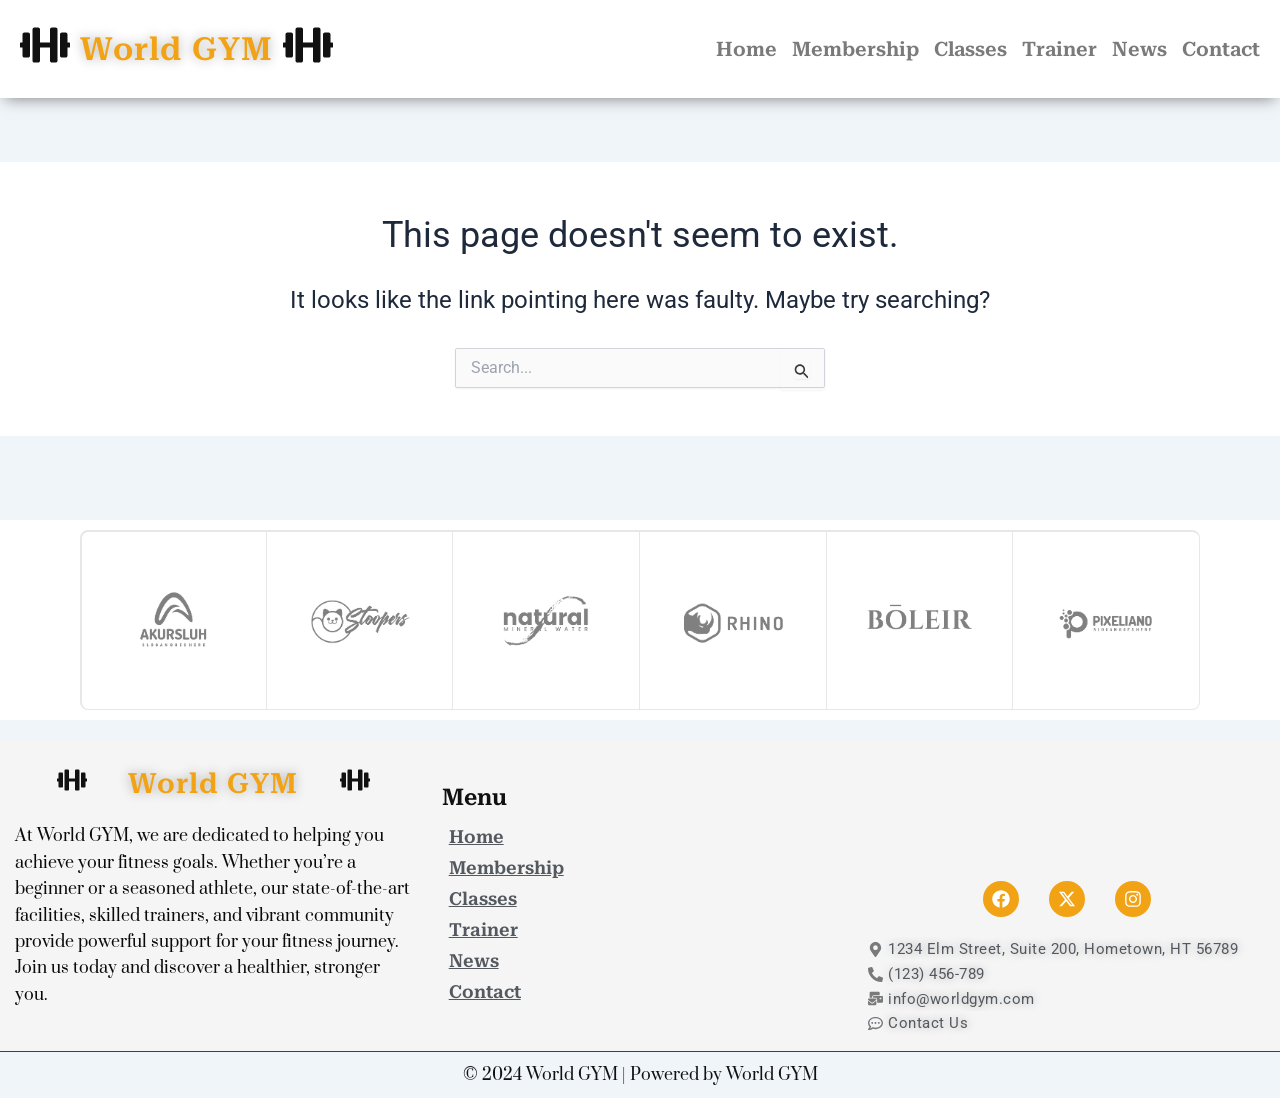
==== 404/index.html @ 43125c10 "Initial commit" ====
<!DOCTYPE html>
<html lang="ja">
<head>
	<meta charset="UTF-8">
	<meta name="viewport" content="width=device-width, initial-scale=1">
	<link rel="profile" href="http://gmpg.org/xfn/11">
	<link rel="pingback" href="/xmlrpc.php">
	
<title>Not found | World GYM</title>
<meta name="robots" content="max-image-preview:large">
<link rel="alternate" type="application/rss+xml" title="World GYM &raquo; フィード" href="/feed/">
<link rel="alternate" type="application/rss+xml" title="World GYM &raquo; コメントフィード" href="/comments/feed/">
<meta name="description">
<script>
window._wpemojiSettings = {"baseUrl":"https:\/\/s.w.org\/images\/core\/emoji\/15.0.3\/72x72\/","ext":".png","svgUrl":"https:\/\/s.w.org\/images\/core\/emoji\/15.0.3\/svg\/","svgExt":".svg","source":{"concatemoji":"\/wp-includes\/js\/wp-emoji-release.min.js?ver=6.6.2"}};
/*! This file is auto-generated */
!function(i,n){var o,s,e;function c(e){try{var t={supportTests:e,timestamp:(new Date).valueOf()};sessionStorage.setItem(o,JSON.stringify(t))}catch(e){}}function p(e,t,n){e.clearRect(0,0,e.canvas.width,e.canvas.height),e.fillText(t,0,0);var t=new Uint32Array(e.getImageData(0,0,e.canvas.width,e.canvas.height).data),r=(e.clearRect(0,0,e.canvas.width,e.canvas.height),e.fillText(n,0,0),new Uint32Array(e.getImageData(0,0,e.canvas.width,e.canvas.height).data));return t.every(function(e,t){return e===r[t]})}function u(e,t,n){switch(t){case"flag":return n(e,"🏳️‍⚧️","🏳️​⚧️")?!1:!n(e,"🇺🇳","🇺​🇳")&&!n(e,"🏴󠁧󠁢󠁥󠁮󠁧󠁿","🏴​󠁧​󠁢​󠁥​󠁮​󠁧​󠁿");case"emoji":return!n(e,"🐦‍⬛","🐦​⬛")}return!1}function f(e,t,n){var r="undefined"!=typeof WorkerGlobalScope&&self instanceof WorkerGlobalScope?new OffscreenCanvas(300,150):i.createElement("canvas"),a=r.getContext("2d",{willReadFrequently:!0}),o=(a.textBaseline="top",a.font="600 32px Arial",{});return e.forEach(function(e){o[e]=t(a,e,n)}),o}function t(e){var t=i.createElement("script");t.src=e,t.defer=!0,i.head.appendChild(t)}"undefined"!=typeof Promise&&(o="wpEmojiSettingsSupports",s=["flag","emoji"],n.supports={everything:!0,everythingExceptFlag:!0},e=new Promise(function(e){i.addEventListener("DOMContentLoaded",e,{once:!0})}),new Promise(function(t){var n=function(){try{var e=JSON.parse(sessionStorage.getItem(o));if("object"==typeof e&&"number"==typeof e.timestamp&&(new Date).valueOf()<e.timestamp+604800&&"object"==typeof e.supportTests)return e.supportTests}catch(e){}return null}();if(!n){if("undefined"!=typeof Worker&&"undefined"!=typeof OffscreenCanvas&&"undefined"!=typeof URL&&URL.createObjectURL&&"undefined"!=typeof Blob)try{var e="postMessage("+f.toString()+"("+[JSON.stringify(s),u.toString(),p.toString()].join(",")+"));",r=new Blob([e],{type:"text/javascript"}),a=new Worker(URL.createObjectURL(r),{name:"wpTestEmojiSupports"});return void(a.onmessage=function(e){c(n=e.data),a.terminate(),t(n)})}catch(e){}c(n=f(s,u,p))}t(n)}).then(function(e){for(var t in e)n.supports[t]=e[t],n.supports.everything=n.supports.everything&&n.supports[t],"flag"!==t&&(n.supports.everythingExceptFlag=n.supports.everythingExceptFlag&&n.supports[t]);n.supports.everythingExceptFlag=n.supports.everythingExceptFlag&&!n.supports.flag,n.DOMReady=!1,n.readyCallback=function(){n.DOMReady=!0}}).then(function(){return e}).then(function(){var e;n.supports.everything||(n.readyCallback(),(e=n.source||{}).concatemoji?t(e.concatemoji):e.wpemoji&&e.twemoji&&(t(e.twemoji),t(e.wpemoji)))}))}((window,document),window._wpemojiSettings);
</script>
<link rel="stylesheet" id="astra-theme-css-css" href="/wp-content/themes/Astra/assets/css/minified/main.min.css?ver=4.8.3" media="all">
<style id="astra-theme-css-inline-css">:root{--ast-post-nav-space:0;--ast-container-default-xlg-padding:2.5em;--ast-container-default-lg-padding:2.5em;--ast-container-default-slg-padding:2em;--ast-container-default-md-padding:2.5em;--ast-container-default-sm-padding:2.5em;--ast-container-default-xs-padding:2.4em;--ast-container-default-xxs-padding:1.8em;--ast-code-block-background:#ECEFF3;--ast-comment-inputs-background:#F9FAFB;--ast-normal-container-width:1200px;--ast-narrow-container-width:750px;--ast-blog-title-font-weight:600;--ast-blog-meta-weight:600;}html{font-size:100%;}a{color:var(--ast-global-color-0);}a:hover,a:focus{color:var(--ast-global-color-1);}body,button,input,select,textarea,.ast-button,.ast-custom-button{font-family:-apple-system,BlinkMacSystemFont,Segoe UI,Roboto,Oxygen-Sans,Ubuntu,Cantarell,Helvetica Neue,sans-serif;font-weight:400;font-size:16px;font-size:1rem;line-height:var(--ast-body-line-height,1.65);}blockquote{color:var(--ast-global-color-3);}h1,.entry-content h1,h2,.entry-content h2,h3,.entry-content h3,h4,.entry-content h4,h5,.entry-content h5,h6,.entry-content h6,.site-title,.site-title a{font-weight:600;}.site-title{font-size:26px;font-size:1.625rem;display:block;}.site-header .site-description{font-size:15px;font-size:0.9375rem;display:none;}.entry-title{font-size:20px;font-size:1.25rem;}.ast-blog-single-element.ast-taxonomy-container a{font-size:14px;font-size:0.875rem;}.ast-blog-meta-container{font-size:13px;font-size:0.8125rem;}.archive .ast-article-post .ast-article-inner,.blog .ast-article-post .ast-article-inner,.archive .ast-article-post .ast-article-inner:hover,.blog .ast-article-post .ast-article-inner:hover{border-top-left-radius:6px;border-top-right-radius:6px;border-bottom-right-radius:6px;border-bottom-left-radius:6px;overflow:hidden;}h1,.entry-content h1{font-size:36px;font-size:2.25rem;font-weight:600;line-height:1.4em;}h2,.entry-content h2{font-size:30px;font-size:1.875rem;font-weight:600;line-height:1.3em;}h3,.entry-content h3{font-size:24px;font-size:1.5rem;font-weight:600;line-height:1.3em;}h4,.entry-content h4{font-size:20px;font-size:1.25rem;line-height:1.2em;font-weight:600;}h5,.entry-content h5{font-size:18px;font-size:1.125rem;line-height:1.2em;font-weight:600;}h6,.entry-content h6{font-size:16px;font-size:1rem;line-height:1.25em;font-weight:600;}::selection{background-color:var(--ast-global-color-0);color:#ffffff;}body,h1,.entry-title a,.entry-content h1,h2,.entry-content h2,h3,.entry-content h3,h4,.entry-content h4,h5,.entry-content h5,h6,.entry-content h6{color:var(--ast-global-color-3);}.tagcloud a:hover,.tagcloud a:focus,.tagcloud a.current-item{color:#ffffff;border-color:var(--ast-global-color-0);background-color:var(--ast-global-color-0);}input:focus,input[type="text"]:focus,input[type="email"]:focus,input[type="url"]:focus,input[type="password"]:focus,input[type="reset"]:focus,input[type="search"]:focus,textarea:focus{border-color:var(--ast-global-color-0);}input[type="radio"]:checked,input[type=reset],input[type="checkbox"]:checked,input[type="checkbox"]:hover:checked,input[type="checkbox"]:focus:checked,input[type=range]::-webkit-slider-thumb{border-color:var(--ast-global-color-0);background-color:var(--ast-global-color-0);box-shadow:none;}.site-footer a:hover + .post-count,.site-footer a:focus + .post-count{background:var(--ast-global-color-0);border-color:var(--ast-global-color-0);}.single .nav-links .nav-previous,.single .nav-links .nav-next{color:var(--ast-global-color-0);}.entry-meta,.entry-meta *{line-height:1.45;color:var(--ast-global-color-0);font-weight:600;}.entry-meta a:not(.ast-button):hover,.entry-meta a:not(.ast-button):hover *,.entry-meta a:not(.ast-button):focus,.entry-meta a:not(.ast-button):focus *,.page-links > .page-link,.page-links .page-link:hover,.post-navigation a:hover{color:var(--ast-global-color-1);}#cat option,.secondary .calendar_wrap thead a,.secondary .calendar_wrap thead a:visited{color:var(--ast-global-color-0);}.secondary .calendar_wrap #today,.ast-progress-val span{background:var(--ast-global-color-0);}.secondary a:hover + .post-count,.secondary a:focus + .post-count{background:var(--ast-global-color-0);border-color:var(--ast-global-color-0);}.calendar_wrap #today > a{color:#ffffff;}.page-links .page-link,.single .post-navigation a{color:var(--ast-global-color-3);}.ast-search-menu-icon .search-form button.search-submit{padding:0 4px;}.ast-search-menu-icon form.search-form{padding-right:0;}.ast-search-menu-icon.slide-search input.search-field{width:0;}.ast-header-search .ast-search-menu-icon.ast-dropdown-active .search-form,.ast-header-search .ast-search-menu-icon.ast-dropdown-active .search-field:focus{transition:all 0.2s;}.search-form input.search-field:focus{outline:none;}.ast-search-menu-icon .search-form button.search-submit:focus,.ast-theme-transparent-header .ast-header-search .ast-dropdown-active .ast-icon,.ast-theme-transparent-header .ast-inline-search .search-field:focus .ast-icon{color:var(--ast-global-color-1);}.ast-header-search .slide-search .search-form{border:2px solid var(--ast-global-color-0);}.ast-header-search .slide-search .search-field{background-color:#fff;}.ast-archive-title{color:var(--ast-global-color-2);}.widget-title{font-size:22px;font-size:1.375rem;color:var(--ast-global-color-2);}.ast-single-post .entry-content a,.ast-comment-content a:not(.ast-comment-edit-reply-wrap a){text-decoration:underline;}.ast-single-post .elementor-button-wrapper .elementor-button,.ast-single-post .entry-content .uagb-tab a,.ast-single-post .entry-content .uagb-ifb-cta a,.ast-single-post .entry-content .uabb-module-content a,.ast-single-post .entry-content .uagb-post-grid a,.ast-single-post .entry-content .uagb-timeline a,.ast-single-post .entry-content .uagb-toc__wrap a,.ast-single-post .entry-content .uagb-taxomony-box a,.ast-single-post .entry-content .woocommerce a,.entry-content .wp-block-latest-posts > li > a,.ast-single-post .entry-content .wp-block-file__button,li.ast-post-filter-single,.ast-single-post .ast-comment-content .comment-reply-link,.ast-single-post .ast-comment-content .comment-edit-link{text-decoration:none;}.ast-search-menu-icon.slide-search a:focus-visible:focus-visible,.astra-search-icon:focus-visible,#close:focus-visible,a:focus-visible,.ast-menu-toggle:focus-visible,.site .skip-link:focus-visible,.wp-block-loginout input:focus-visible,.wp-block-search.wp-block-search__button-inside .wp-block-search__inside-wrapper,.ast-header-navigation-arrow:focus-visible,.woocommerce .wc-proceed-to-checkout > .checkout-button:focus-visible,.woocommerce .woocommerce-MyAccount-navigation ul li a:focus-visible,.ast-orders-table__row .ast-orders-table__cell:focus-visible,.woocommerce .woocommerce-order-details .order-again > .button:focus-visible,.woocommerce .woocommerce-message a.button.wc-forward:focus-visible,.woocommerce #minus_qty:focus-visible,.woocommerce #plus_qty:focus-visible,a#ast-apply-coupon:focus-visible,.woocommerce .woocommerce-info a:focus-visible,.woocommerce .astra-shop-summary-wrap a:focus-visible,.woocommerce a.wc-forward:focus-visible,#ast-apply-coupon:focus-visible,.woocommerce-js .woocommerce-mini-cart-item a.remove:focus-visible,#close:focus-visible,.button.search-submit:focus-visible,#search_submit:focus,.normal-search:focus-visible,.ast-header-account-wrap:focus-visible,.woocommerce .ast-on-card-button.ast-quick-view-trigger:focus{outline-style:dotted;outline-color:inherit;outline-width:thin;}input:focus,input[type="text"]:focus,input[type="email"]:focus,input[type="url"]:focus,input[type="password"]:focus,input[type="reset"]:focus,input[type="search"]:focus,input[type="number"]:focus,textarea:focus,.wp-block-search__input:focus,[data-section="section-header-mobile-trigger"] .ast-button-wrap .ast-mobile-menu-trigger-minimal:focus,.ast-mobile-popup-drawer.active .menu-toggle-close:focus,.woocommerce-ordering select.orderby:focus,#ast-scroll-top:focus,#coupon_code:focus,.woocommerce-page #comment:focus,.woocommerce #reviews #respond input#submit:focus,.woocommerce a.add_to_cart_button:focus,.woocommerce .button.single_add_to_cart_button:focus,.woocommerce .woocommerce-cart-form button:focus,.woocommerce .woocommerce-cart-form__cart-item .quantity .qty:focus,.woocommerce .woocommerce-billing-fields .woocommerce-billing-fields__field-wrapper .woocommerce-input-wrapper > .input-text:focus,.woocommerce #order_comments:focus,.woocommerce #place_order:focus,.woocommerce .woocommerce-address-fields .woocommerce-address-fields__field-wrapper .woocommerce-input-wrapper > .input-text:focus,.woocommerce .woocommerce-MyAccount-content form button:focus,.woocommerce .woocommerce-MyAccount-content .woocommerce-EditAccountForm .woocommerce-form-row .woocommerce-Input.input-text:focus,.woocommerce .ast-woocommerce-container .woocommerce-pagination ul.page-numbers li a:focus,body #content .woocommerce form .form-row .select2-container--default .select2-selection--single:focus,#ast-coupon-code:focus,.woocommerce.woocommerce-js .quantity input[type=number]:focus,.woocommerce-js .woocommerce-mini-cart-item .quantity input[type=number]:focus,.woocommerce p#ast-coupon-trigger:focus{border-style:dotted;border-color:inherit;border-width:thin;}input{outline:none;}.ast-logo-title-inline .site-logo-img{padding-right:1em;}body .ast-oembed-container *{position:absolute;top:0;width:100%;height:100%;left:0;}body .wp-block-embed-pocket-casts .ast-oembed-container *{position:unset;}.ast-single-post-featured-section + article {margin-top: 2em;}.site-content .ast-single-post-featured-section img {width: 100%;overflow: hidden;object-fit: cover;}.ast-separate-container .site-content .ast-single-post-featured-section + article {margin-top: -80px;z-index: 9;position: relative;border-radius: 4px;}@media (min-width: 922px) {.ast-no-sidebar .site-content .ast-article-image-container--wide {margin-left: -120px;margin-right: -120px;max-width: unset;width: unset;}.ast-left-sidebar .site-content .ast-article-image-container--wide,.ast-right-sidebar .site-content .ast-article-image-container--wide {margin-left: -10px;margin-right: -10px;}.site-content .ast-article-image-container--full {margin-left: calc( -50vw + 50%);margin-right: calc( -50vw + 50%);max-width: 100vw;width: 100vw;}.ast-left-sidebar .site-content .ast-article-image-container--full,.ast-right-sidebar .site-content .ast-article-image-container--full {margin-left: -10px;margin-right: -10px;max-width: inherit;width: auto;}}.site > .ast-single-related-posts-container {margin-top: 0;}@media (min-width: 922px) {.ast-desktop .ast-container--narrow {max-width: var(--ast-narrow-container-width);margin: 0 auto;}}input[type="text"],input[type="number"],input[type="email"],input[type="url"],input[type="password"],input[type="search"],input[type=reset],input[type=tel],input[type=date],select,textarea{font-size:16px;font-style:normal;font-weight:400;line-height:24px;width:100%;padding:12px 16px;border-radius:4px;box-shadow:0px 1px 2px 0px rgba(0,0,0,0.05);color:var(--ast-form-input-text,#475569);}input[type="text"],input[type="number"],input[type="email"],input[type="url"],input[type="password"],input[type="search"],input[type=reset],input[type=tel],input[type=date],select{height:40px;}input[type="date"]{border-width:1px;border-style:solid;border-color:var(--ast-border-color);}input[type="text"]:focus,input[type="number"]:focus,input[type="email"]:focus,input[type="url"]:focus,input[type="password"]:focus,input[type="search"]:focus,input[type=reset]:focus,input[type="tel"]:focus,input[type="date"]:focus,select:focus,textarea:focus{border-color:#046BD2;box-shadow:none;outline:none;color:var(--ast-form-input-focus-text,#475569);}label,legend{color:#111827;font-size:14px;font-style:normal;font-weight:500;line-height:20px;}select{padding:6px 10px;}fieldset{padding:30px;border-radius:4px;}button,.ast-button,.button,input[type="button"],input[type="reset"],input[type="submit"]{border-radius:4px;box-shadow:0px 1px 2px 0px rgba(0,0,0,0.05);}:root{--ast-comment-inputs-background:#FFF;}::placeholder{color:var(--ast-form-field-color,#9CA3AF);}::-ms-input-placeholder{color:var(--ast-form-field-color,#9CA3AF);}@media (max-width:921.9px){#ast-desktop-header{display:none;}}@media (min-width:922px){#ast-mobile-header{display:none;}}.wp-block-buttons.aligncenter{justify-content:center;}.wp-block-button.is-style-outline .wp-block-button__link{border-color:var(--ast-global-color-0);}div.wp-block-button.is-style-outline > .wp-block-button__link:not(.has-text-color),div.wp-block-button.wp-block-button__link.is-style-outline:not(.has-text-color){color:var(--ast-global-color-0);}.wp-block-button.is-style-outline .wp-block-button__link:hover,.wp-block-buttons .wp-block-button.is-style-outline .wp-block-button__link:focus,.wp-block-buttons .wp-block-button.is-style-outline > .wp-block-button__link:not(.has-text-color):hover,.wp-block-buttons .wp-block-button.wp-block-button__link.is-style-outline:not(.has-text-color):hover{color:#ffffff;background-color:var(--ast-global-color-1);border-color:var(--ast-global-color-1);}.post-page-numbers.current .page-link,.ast-pagination .page-numbers.current{color:#ffffff;border-color:var(--ast-global-color-0);background-color:var(--ast-global-color-0);}.wp-block-buttons .wp-block-button.is-style-outline .wp-block-button__link.wp-element-button,.ast-outline-button,.wp-block-uagb-buttons-child .uagb-buttons-repeater.ast-outline-button{border-color:var(--ast-global-color-0);border-top-width:2px;border-right-width:2px;border-bottom-width:2px;border-left-width:2px;font-family:inherit;font-weight:500;font-size:16px;font-size:1rem;line-height:1em;padding-top:13px;padding-right:30px;padding-bottom:13px;padding-left:30px;}.wp-block-buttons .wp-block-button.is-style-outline > .wp-block-button__link:not(.has-text-color),.wp-block-buttons .wp-block-button.wp-block-button__link.is-style-outline:not(.has-text-color),.ast-outline-button{color:var(--ast-global-color-0);}.wp-block-button.is-style-outline .wp-block-button__link:hover,.wp-block-buttons .wp-block-button.is-style-outline .wp-block-button__link:focus,.wp-block-buttons .wp-block-button.is-style-outline > .wp-block-button__link:not(.has-text-color):hover,.wp-block-buttons .wp-block-button.wp-block-button__link.is-style-outline:not(.has-text-color):hover,.ast-outline-button:hover,.ast-outline-button:focus,.wp-block-uagb-buttons-child .uagb-buttons-repeater.ast-outline-button:hover,.wp-block-uagb-buttons-child .uagb-buttons-repeater.ast-outline-button:focus{color:#ffffff;background-color:var(--ast-global-color-1);border-color:var(--ast-global-color-1);}.ast-single-post .entry-content a.ast-outline-button,.ast-single-post .entry-content .is-style-outline>.wp-block-button__link{text-decoration:none;}.wp-block-button .wp-block-button__link.wp-element-button.is-style-outline:not(.has-background),.wp-block-button.is-style-outline>.wp-block-button__link.wp-element-button:not(.has-background),.ast-outline-button{background-color:transparent;}.uagb-buttons-repeater.ast-outline-button{border-radius:9999px;}@media (max-width:921px){.wp-block-buttons .wp-block-button.is-style-outline .wp-block-button__link.wp-element-button,.ast-outline-button,.wp-block-uagb-buttons-child .uagb-buttons-repeater.ast-outline-button{padding-top:12px;padding-right:28px;padding-bottom:12px;padding-left:28px;}}@media (max-width:544px){.wp-block-buttons .wp-block-button.is-style-outline .wp-block-button__link.wp-element-button,.ast-outline-button,.wp-block-uagb-buttons-child .uagb-buttons-repeater.ast-outline-button{padding-top:10px;padding-right:24px;padding-bottom:10px;padding-left:24px;}}.entry-content[data-ast-blocks-layout] > figure{margin-bottom:1em;}h1.widget-title{font-weight:600;}h2.widget-title{font-weight:600;}h3.widget-title{font-weight:600;}#page{display:flex;flex-direction:column;min-height:100vh;}.ast-404-layout-1 h1.page-title{color:var(--ast-global-color-2);}.single .post-navigation a{line-height:1em;height:inherit;}.error-404 .page-sub-title{font-size:1.5rem;font-weight:inherit;}.search .site-content .content-area .search-form{margin-bottom:0;}#page .site-content{flex-grow:1;}.widget{margin-bottom:1.25em;}#secondary li{line-height:1.5em;}#secondary .wp-block-group h2{margin-bottom:0.7em;}#secondary h2{font-size:1.7rem;}.ast-separate-container .ast-article-post,.ast-separate-container .ast-article-single,.ast-separate-container .comment-respond{padding:3em;}.ast-separate-container .ast-article-single .ast-article-single{padding:0;}.ast-article-single .wp-block-post-template-is-layout-grid{padding-left:0;}.ast-separate-container .comments-title,.ast-narrow-container .comments-title{padding:1.5em 2em;}.ast-page-builder-template .comment-form-textarea,.ast-comment-formwrap .ast-grid-common-col{padding:0;}.ast-comment-formwrap{padding:0;display:inline-flex;column-gap:20px;width:100%;margin-left:0;margin-right:0;}.comments-area textarea#comment:focus,.comments-area textarea#comment:active,.comments-area .ast-comment-formwrap input[type="text"]:focus,.comments-area .ast-comment-formwrap input[type="text"]:active {box-shadow:none;outline:none;}.archive.ast-page-builder-template .entry-header{margin-top:2em;}.ast-page-builder-template .ast-comment-formwrap{width:100%;}.entry-title{margin-bottom:0.6em;}.ast-archive-description p{font-size:inherit;font-weight:inherit;line-height:inherit;}.ast-separate-container .ast-comment-list li.depth-1,.hentry{margin-bottom:1.5em;}.site-content section.ast-archive-description{margin-bottom:2em;}@media (min-width:921px){.ast-left-sidebar.ast-page-builder-template #secondary,.archive.ast-right-sidebar.ast-page-builder-template .site-main{padding-left:20px;padding-right:20px;}}@media (max-width:544px){.ast-comment-formwrap.ast-row{column-gap:10px;display:inline-block;}#ast-commentform .ast-grid-common-col{position:relative;width:100%;}}@media (min-width:1201px){.ast-separate-container .ast-article-post,.ast-separate-container .ast-article-single,.ast-separate-container .ast-author-box,.ast-separate-container .ast-404-layout-1,.ast-separate-container .no-results{padding:3em;}}@media (max-width:921px){.ast-separate-container #primary,.ast-separate-container #secondary{padding:1.5em 0;}#primary,#secondary{padding:1.5em 0;margin:0;}.ast-left-sidebar #content > .ast-container{display:flex;flex-direction:column-reverse;width:100%;}}@media (min-width:922px){.ast-separate-container.ast-right-sidebar #primary,.ast-separate-container.ast-left-sidebar #primary{border:0;}.search-no-results.ast-separate-container #primary{margin-bottom:4em;}}.ast-404-layout-1 .ast-404-text{font-size:200px;font-size:12.5rem;}@media (min-width:922px){.error404.ast-separate-container #primary{margin-bottom:4em;}}@media (max-width:920px){.ast-404-layout-1 .ast-404-text{font-size:100px;font-size:6.25rem;}}.wp-block-button .wp-block-button__link{color:#ffffff;}.wp-block-button .wp-block-button__link:hover,.wp-block-button .wp-block-button__link:focus{color:#ffffff;background-color:var(--ast-global-color-1);border-color:var(--ast-global-color-1);}.elementor-widget-heading h1.elementor-heading-title{line-height:1.4em;}.elementor-widget-heading h2.elementor-heading-title{line-height:1.3em;}.elementor-widget-heading h3.elementor-heading-title{line-height:1.3em;}.elementor-widget-heading h4.elementor-heading-title{line-height:1.2em;}.elementor-widget-heading h5.elementor-heading-title{line-height:1.2em;}.elementor-widget-heading h6.elementor-heading-title{line-height:1.25em;}.wp-block-button .wp-block-button__link,.wp-block-search .wp-block-search__button,body .wp-block-file .wp-block-file__button{border-color:var(--ast-global-color-0);background-color:var(--ast-global-color-0);color:#ffffff;font-family:inherit;font-weight:500;line-height:1em;font-size:16px;font-size:1rem;padding-top:15px;padding-right:30px;padding-bottom:15px;padding-left:30px;}.ast-single-post .entry-content .wp-block-button .wp-block-button__link,.ast-single-post .entry-content .wp-block-search .wp-block-search__button,body .entry-content .wp-block-file .wp-block-file__button{text-decoration:none;}@media (max-width:921px){.wp-block-button .wp-block-button__link,.wp-block-search .wp-block-search__button,body .wp-block-file .wp-block-file__button{padding-top:14px;padding-right:28px;padding-bottom:14px;padding-left:28px;}}@media (max-width:544px){.wp-block-button .wp-block-button__link,.wp-block-search .wp-block-search__button,body .wp-block-file .wp-block-file__button{padding-top:12px;padding-right:24px;padding-bottom:12px;padding-left:24px;}}.menu-toggle,button,.ast-button,.ast-custom-button,.button,input#submit,input[type="button"],input[type="submit"],input[type="reset"],#comments .submit,.search .search-submit,form[CLASS*="wp-block-search__"].wp-block-search .wp-block-search__inside-wrapper .wp-block-search__button,body .wp-block-file .wp-block-file__button,.search .search-submit,.woocommerce-js a.button,.woocommerce button.button,.woocommerce .woocommerce-message a.button,.woocommerce #respond input#submit.alt,.woocommerce input.button.alt,.woocommerce input.button,.woocommerce input.button:disabled,.woocommerce input.button:disabled[disabled],.woocommerce input.button:disabled:hover,.woocommerce input.button:disabled[disabled]:hover,.woocommerce #respond input#submit,.woocommerce button.button.alt.disabled,.wc-block-grid__products .wc-block-grid__product .wp-block-button__link,.wc-block-grid__product-onsale,[CLASS*="wc-block"] button,.woocommerce-js .astra-cart-drawer .astra-cart-drawer-content .woocommerce-mini-cart__buttons .button:not(.checkout):not(.ast-continue-shopping),.woocommerce-js .astra-cart-drawer .astra-cart-drawer-content .woocommerce-mini-cart__buttons a.checkout,.woocommerce button.button.alt.disabled.wc-variation-selection-needed,[CLASS*="wc-block"] .wc-block-components-button{border-style:solid;border-top-width:0;border-right-width:0;border-left-width:0;border-bottom-width:0;color:#ffffff;border-color:var(--ast-global-color-0);background-color:var(--ast-global-color-0);padding-top:15px;padding-right:30px;padding-bottom:15px;padding-left:30px;font-family:inherit;font-weight:500;font-size:16px;font-size:1rem;line-height:1em;}button:focus,.menu-toggle:hover,button:hover,.ast-button:hover,.ast-custom-button:hover .button:hover,.ast-custom-button:hover ,input[type=reset]:hover,input[type=reset]:focus,input#submit:hover,input#submit:focus,input[type="button"]:hover,input[type="button"]:focus,input[type="submit"]:hover,input[type="submit"]:focus,form[CLASS*="wp-block-search__"].wp-block-search .wp-block-search__inside-wrapper .wp-block-search__button:hover,form[CLASS*="wp-block-search__"].wp-block-search .wp-block-search__inside-wrapper .wp-block-search__button:focus,body .wp-block-file .wp-block-file__button:hover,body .wp-block-file .wp-block-file__button:focus,.woocommerce-js a.button:hover,.woocommerce button.button:hover,.woocommerce .woocommerce-message a.button:hover,.woocommerce #respond input#submit:hover,.woocommerce #respond input#submit.alt:hover,.woocommerce input.button.alt:hover,.woocommerce input.button:hover,.woocommerce button.button.alt.disabled:hover,.wc-block-grid__products .wc-block-grid__product .wp-block-button__link:hover,[CLASS*="wc-block"] button:hover,.woocommerce-js .astra-cart-drawer .astra-cart-drawer-content .woocommerce-mini-cart__buttons .button:not(.checkout):not(.ast-continue-shopping):hover,.woocommerce-js .astra-cart-drawer .astra-cart-drawer-content .woocommerce-mini-cart__buttons a.checkout:hover,.woocommerce button.button.alt.disabled.wc-variation-selection-needed:hover,[CLASS*="wc-block"] .wc-block-components-button:hover,[CLASS*="wc-block"] .wc-block-components-button:focus{color:#ffffff;background-color:var(--ast-global-color-1);border-color:var(--ast-global-color-1);}form[CLASS*="wp-block-search__"].wp-block-search .wp-block-search__inside-wrapper .wp-block-search__button.has-icon{padding-top:calc(15px - 3px);padding-right:calc(30px - 3px);padding-bottom:calc(15px - 3px);padding-left:calc(30px - 3px);}@media (max-width:921px){.menu-toggle,button,.ast-button,.ast-custom-button,.button,input#submit,input[type="button"],input[type="submit"],input[type="reset"],#comments .submit,.search .search-submit,form[CLASS*="wp-block-search__"].wp-block-search .wp-block-search__inside-wrapper .wp-block-search__button,body .wp-block-file .wp-block-file__button,.search .search-submit,.woocommerce-js a.button,.woocommerce button.button,.woocommerce .woocommerce-message a.button,.woocommerce #respond input#submit.alt,.woocommerce input.button.alt,.woocommerce input.button,.woocommerce input.button:disabled,.woocommerce input.button:disabled[disabled],.woocommerce input.button:disabled:hover,.woocommerce input.button:disabled[disabled]:hover,.woocommerce #respond input#submit,.woocommerce button.button.alt.disabled,.wc-block-grid__products .wc-block-grid__product .wp-block-button__link,.wc-block-grid__product-onsale,[CLASS*="wc-block"] button,.woocommerce-js .astra-cart-drawer .astra-cart-drawer-content .woocommerce-mini-cart__buttons .button:not(.checkout):not(.ast-continue-shopping),.woocommerce-js .astra-cart-drawer .astra-cart-drawer-content .woocommerce-mini-cart__buttons a.checkout,.woocommerce button.button.alt.disabled.wc-variation-selection-needed,[CLASS*="wc-block"] .wc-block-components-button{padding-top:14px;padding-right:28px;padding-bottom:14px;padding-left:28px;}}@media (max-width:544px){.menu-toggle,button,.ast-button,.ast-custom-button,.button,input#submit,input[type="button"],input[type="submit"],input[type="reset"],#comments .submit,.search .search-submit,form[CLASS*="wp-block-search__"].wp-block-search .wp-block-search__inside-wrapper .wp-block-search__button,body .wp-block-file .wp-block-file__button,.search .search-submit,.woocommerce-js a.button,.woocommerce button.button,.woocommerce .woocommerce-message a.button,.woocommerce #respond input#submit.alt,.woocommerce input.button.alt,.woocommerce input.button,.woocommerce input.button:disabled,.woocommerce input.button:disabled[disabled],.woocommerce input.button:disabled:hover,.woocommerce input.button:disabled[disabled]:hover,.woocommerce #respond input#submit,.woocommerce button.button.alt.disabled,.wc-block-grid__products .wc-block-grid__product .wp-block-button__link,.wc-block-grid__product-onsale,[CLASS*="wc-block"] button,.woocommerce-js .astra-cart-drawer .astra-cart-drawer-content .woocommerce-mini-cart__buttons .button:not(.checkout):not(.ast-continue-shopping),.woocommerce-js .astra-cart-drawer .astra-cart-drawer-content .woocommerce-mini-cart__buttons a.checkout,.woocommerce button.button.alt.disabled.wc-variation-selection-needed,[CLASS*="wc-block"] .wc-block-components-button{padding-top:12px;padding-right:24px;padding-bottom:12px;padding-left:24px;}}@media (max-width:921px){.ast-mobile-header-stack .main-header-bar .ast-search-menu-icon{display:inline-block;}.ast-header-break-point.ast-header-custom-item-outside .ast-mobile-header-stack .main-header-bar .ast-search-icon{margin:0;}.ast-comment-avatar-wrap img{max-width:2.5em;}.ast-comment-meta{padding:0 1.8888em 1.3333em;}}@media (min-width:544px){.ast-container{max-width:100%;}}@media (max-width:544px){.ast-separate-container .ast-article-post,.ast-separate-container .ast-article-single,.ast-separate-container .comments-title,.ast-separate-container .ast-archive-description{padding:1.5em 1em;}.ast-separate-container #content .ast-container{padding-left:0.54em;padding-right:0.54em;}.ast-separate-container .ast-comment-list .bypostauthor{padding:.5em;}.ast-search-menu-icon.ast-dropdown-active .search-field{width:170px;}} #ast-mobile-header .ast-site-header-cart-li a{pointer-events:none;}.ast-separate-container{background-color:var(--ast-global-color-4);}@media (max-width:921px){.site-title{display:block;}.site-header .site-description{display:none;}h1,.entry-content h1{font-size:30px;}h2,.entry-content h2{font-size:25px;}h3,.entry-content h3{font-size:20px;}}@media (max-width:544px){.site-title{display:block;}.site-header .site-description{display:none;}h1,.entry-content h1{font-size:30px;}h2,.entry-content h2{font-size:25px;}h3,.entry-content h3{font-size:20px;}}@media (max-width:921px){html{font-size:91.2%;}}@media (max-width:544px){html{font-size:91.2%;}}@media (min-width:922px){.ast-container{max-width:1240px;}}@media (min-width:922px){.site-content .ast-container{display:flex;}}@media (max-width:921px){.site-content .ast-container{flex-direction:column;}}@media (min-width:922px){.main-header-menu .sub-menu .menu-item.ast-left-align-sub-menu:hover > .sub-menu,.main-header-menu .sub-menu .menu-item.ast-left-align-sub-menu.focus > .sub-menu{margin-left:-0px;}}.entry-content li > p{margin-bottom:0;}.site .comments-area{padding-bottom:2em;margin-top:2em;}.wp-block-file {display: flex;align-items: center;flex-wrap: wrap;justify-content: space-between;}.wp-block-pullquote {border: none;}.wp-block-pullquote blockquote::before {content: "\201D";font-family: "Helvetica",sans-serif;display: flex;transform: rotate( 180deg );font-size: 6rem;font-style: normal;line-height: 1;font-weight: bold;align-items: center;justify-content: center;}.has-text-align-right > blockquote::before {justify-content: flex-start;}.has-text-align-left > blockquote::before {justify-content: flex-end;}figure.wp-block-pullquote.is-style-solid-color blockquote {max-width: 100%;text-align: inherit;}:root {--wp--custom--ast-default-block-top-padding: 3em;--wp--custom--ast-default-block-right-padding: 3em;--wp--custom--ast-default-block-bottom-padding: 3em;--wp--custom--ast-default-block-left-padding: 3em;--wp--custom--ast-container-width: 1200px;--wp--custom--ast-content-width-size: 1200px;--wp--custom--ast-wide-width-size: calc(1200px + var(--wp--custom--ast-default-block-left-padding) + var(--wp--custom--ast-default-block-right-padding));}.ast-narrow-container {--wp--custom--ast-content-width-size: 750px;--wp--custom--ast-wide-width-size: 750px;}@media(max-width: 921px) {:root {--wp--custom--ast-default-block-top-padding: 3em;--wp--custom--ast-default-block-right-padding: 2em;--wp--custom--ast-default-block-bottom-padding: 3em;--wp--custom--ast-default-block-left-padding: 2em;}}@media(max-width: 544px) {:root {--wp--custom--ast-default-block-top-padding: 3em;--wp--custom--ast-default-block-right-padding: 1.5em;--wp--custom--ast-default-block-bottom-padding: 3em;--wp--custom--ast-default-block-left-padding: 1.5em;}}.entry-content > .wp-block-group,.entry-content > .wp-block-cover,.entry-content > .wp-block-columns {padding-top: var(--wp--custom--ast-default-block-top-padding);padding-right: var(--wp--custom--ast-default-block-right-padding);padding-bottom: var(--wp--custom--ast-default-block-bottom-padding);padding-left: var(--wp--custom--ast-default-block-left-padding);}.ast-plain-container.ast-no-sidebar .entry-content > .alignfull,.ast-page-builder-template .ast-no-sidebar .entry-content > .alignfull {margin-left: calc( -50vw + 50%);margin-right: calc( -50vw + 50%);max-width: 100vw;width: 100vw;}.ast-plain-container.ast-no-sidebar .entry-content .alignfull .alignfull,.ast-page-builder-template.ast-no-sidebar .entry-content .alignfull .alignfull,.ast-plain-container.ast-no-sidebar .entry-content .alignfull .alignwide,.ast-page-builder-template.ast-no-sidebar .entry-content .alignfull .alignwide,.ast-plain-container.ast-no-sidebar .entry-content .alignwide .alignfull,.ast-page-builder-template.ast-no-sidebar .entry-content .alignwide .alignfull,.ast-plain-container.ast-no-sidebar .entry-content .alignwide .alignwide,.ast-page-builder-template.ast-no-sidebar .entry-content .alignwide .alignwide,.ast-plain-container.ast-no-sidebar .entry-content .wp-block-column .alignfull,.ast-page-builder-template.ast-no-sidebar .entry-content .wp-block-column .alignfull,.ast-plain-container.ast-no-sidebar .entry-content .wp-block-column .alignwide,.ast-page-builder-template.ast-no-sidebar .entry-content .wp-block-column .alignwide {margin-left: auto;margin-right: auto;width: 100%;}[data-ast-blocks-layout] .wp-block-separator:not(.is-style-dots) {height: 0;}[data-ast-blocks-layout] .wp-block-separator {margin: 20px auto;}[data-ast-blocks-layout] .wp-block-separator:not(.is-style-wide):not(.is-style-dots) {max-width: 100px;}[data-ast-blocks-layout] .wp-block-separator.has-background {padding: 0;}.entry-content[data-ast-blocks-layout] > * {max-width: var(--wp--custom--ast-content-width-size);margin-left: auto;margin-right: auto;}.entry-content[data-ast-blocks-layout] > .alignwide {max-width: var(--wp--custom--ast-wide-width-size);}.entry-content[data-ast-blocks-layout] .alignfull {max-width: none;}.ast-full-width-layout .entry-content[data-ast-blocks-layout] .is-layout-constrained.wp-block-cover-is-layout-constrained > *,.ast-full-width-layout .entry-content[data-ast-blocks-layout] .is-layout-constrained.wp-block-group-is-layout-constrained > * {max-width: var(--wp--custom--ast-content-width-size);margin-left: auto;margin-right: auto;}.entry-content .wp-block-columns {margin-bottom: 0;}blockquote {margin: 1.5em;border-color: rgba(0,0,0,0.05);}.wp-block-quote:not(.has-text-align-right):not(.has-text-align-center) {border-left: 5px solid rgba(0,0,0,0.05);}.has-text-align-right > blockquote,blockquote.has-text-align-right {border-right: 5px solid rgba(0,0,0,0.05);}.has-text-align-left > blockquote,blockquote.has-text-align-left {border-left: 5px solid rgba(0,0,0,0.05);}.wp-block-site-tagline,.wp-block-latest-posts .read-more {margin-top: 15px;}.wp-block-loginout p label {display: block;}.wp-block-loginout p:not(.login-remember):not(.login-submit) input {width: 100%;}.wp-block-loginout input:focus {border-color: transparent;}.wp-block-loginout input:focus {outline: thin dotted;}.entry-content .wp-block-media-text .wp-block-media-text__content {padding: 0 0 0 8%;}.entry-content .wp-block-media-text.has-media-on-the-right .wp-block-media-text__content {padding: 0 8% 0 0;}.entry-content .wp-block-media-text.has-background .wp-block-media-text__content {padding: 8%;}.entry-content .wp-block-cover:not([class*="background-color"]) .wp-block-cover__inner-container,.entry-content .wp-block-cover:not([class*="background-color"]) .wp-block-cover-image-text,.entry-content .wp-block-cover:not([class*="background-color"]) .wp-block-cover-text,.entry-content .wp-block-cover-image:not([class*="background-color"]) .wp-block-cover__inner-container,.entry-content .wp-block-cover-image:not([class*="background-color"]) .wp-block-cover-image-text,.entry-content .wp-block-cover-image:not([class*="background-color"]) .wp-block-cover-text {color: var(--ast-global-color-5);}.wp-block-loginout .login-remember input {width: 1.1rem;height: 1.1rem;margin: 0 5px 4px 0;vertical-align: middle;}.wp-block-latest-posts > li > *:first-child,.wp-block-latest-posts:not(.is-grid) > li:first-child {margin-top: 0;}.entry-content .wp-block-buttons,.entry-content .wp-block-uagb-buttons {margin-bottom: 1.5em;}.wp-block-search__inside-wrapper .wp-block-search__input {padding: 0 10px;color: var(--ast-global-color-3);background: var(--ast-global-color-5);border-color: var(--ast-border-color);}.wp-block-latest-posts .read-more {margin-bottom: 1.5em;}.wp-block-search__no-button .wp-block-search__inside-wrapper .wp-block-search__input {padding-top: 5px;padding-bottom: 5px;}.wp-block-latest-posts .wp-block-latest-posts__post-date,.wp-block-latest-posts .wp-block-latest-posts__post-author {font-size: 1rem;}.wp-block-latest-posts > li > *,.wp-block-latest-posts:not(.is-grid) > li {margin-top: 12px;margin-bottom: 12px;}.ast-page-builder-template .entry-content[data-ast-blocks-layout] > *,.ast-page-builder-template .entry-content[data-ast-blocks-layout] > .alignfull > * {max-width: none;}.ast-page-builder-template .entry-content[data-ast-blocks-layout] > .alignwide > * {max-width: var(--wp--custom--ast-wide-width-size);}.ast-page-builder-template .entry-content[data-ast-blocks-layout] > .inherit-container-width > *,.ast-page-builder-template .entry-content[data-ast-blocks-layout] > * > *,.entry-content[data-ast-blocks-layout] > .wp-block-cover .wp-block-cover__inner-container {max-width: none ;margin-left: auto;margin-right: auto;}.entry-content[data-ast-blocks-layout] .wp-block-cover:not(.alignleft):not(.alignright) {width: auto;}@media(max-width: 1200px) {.ast-separate-container .entry-content > .alignfull,.ast-separate-container .entry-content[data-ast-blocks-layout] > .alignwide,.ast-plain-container .entry-content[data-ast-blocks-layout] > .alignwide,.ast-plain-container .entry-content .alignfull {margin-left: calc(-1 * min(var(--ast-container-default-xlg-padding),20px)) ;margin-right: calc(-1 * min(var(--ast-container-default-xlg-padding),20px));}}@media(min-width: 1201px) {.ast-separate-container .entry-content > .alignfull {margin-left: calc(-1 * var(--ast-container-default-xlg-padding) );margin-right: calc(-1 * var(--ast-container-default-xlg-padding) );}.ast-separate-container .entry-content[data-ast-blocks-layout] > .alignwide,.ast-plain-container .entry-content[data-ast-blocks-layout] > .alignwide {margin-left: calc(-1 * var(--wp--custom--ast-default-block-left-padding) );margin-right: calc(-1 * var(--wp--custom--ast-default-block-right-padding) );}}@media(min-width: 921px) {.ast-separate-container .entry-content .wp-block-group.alignwide:not(.inherit-container-width) > :where(:not(.alignleft):not(.alignright)),.ast-plain-container .entry-content .wp-block-group.alignwide:not(.inherit-container-width) > :where(:not(.alignleft):not(.alignright)) {max-width: calc( var(--wp--custom--ast-content-width-size) + 80px );}.ast-plain-container.ast-right-sidebar .entry-content[data-ast-blocks-layout] .alignfull,.ast-plain-container.ast-left-sidebar .entry-content[data-ast-blocks-layout] .alignfull {margin-left: -60px;margin-right: -60px;}}@media(min-width: 544px) {.entry-content > .alignleft {margin-right: 20px;}.entry-content > .alignright {margin-left: 20px;}}@media (max-width:544px){.wp-block-columns .wp-block-column:not(:last-child){margin-bottom:20px;}.wp-block-latest-posts{margin:0;}}@media( max-width: 600px ) {.entry-content .wp-block-media-text .wp-block-media-text__content,.entry-content .wp-block-media-text.has-media-on-the-right .wp-block-media-text__content {padding: 8% 0 0;}.entry-content .wp-block-media-text.has-background .wp-block-media-text__content {padding: 8%;}}.ast-page-builder-template .entry-header {padding-left: 0;}.ast-narrow-container .site-content .wp-block-uagb-image--align-full .wp-block-uagb-image__figure {max-width: 100%;margin-left: auto;margin-right: auto;}.entry-content ul,.entry-content ol {padding: revert;margin: revert;padding-left: 20px;}:root .has-ast-global-color-0-color{color:var(--ast-global-color-0);}:root .has-ast-global-color-0-background-color{background-color:var(--ast-global-color-0);}:root .wp-block-button .has-ast-global-color-0-color{color:var(--ast-global-color-0);}:root .wp-block-button .has-ast-global-color-0-background-color{background-color:var(--ast-global-color-0);}:root .has-ast-global-color-1-color{color:var(--ast-global-color-1);}:root .has-ast-global-color-1-background-color{background-color:var(--ast-global-color-1);}:root .wp-block-button .has-ast-global-color-1-color{color:var(--ast-global-color-1);}:root .wp-block-button .has-ast-global-color-1-background-color{background-color:var(--ast-global-color-1);}:root .has-ast-global-color-2-color{color:var(--ast-global-color-2);}:root .has-ast-global-color-2-background-color{background-color:var(--ast-global-color-2);}:root .wp-block-button .has-ast-global-color-2-color{color:var(--ast-global-color-2);}:root .wp-block-button .has-ast-global-color-2-background-color{background-color:var(--ast-global-color-2);}:root .has-ast-global-color-3-color{color:var(--ast-global-color-3);}:root .has-ast-global-color-3-background-color{background-color:var(--ast-global-color-3);}:root .wp-block-button .has-ast-global-color-3-color{color:var(--ast-global-color-3);}:root .wp-block-button .has-ast-global-color-3-background-color{background-color:var(--ast-global-color-3);}:root .has-ast-global-color-4-color{color:var(--ast-global-color-4);}:root .has-ast-global-color-4-background-color{background-color:var(--ast-global-color-4);}:root .wp-block-button .has-ast-global-color-4-color{color:var(--ast-global-color-4);}:root .wp-block-button .has-ast-global-color-4-background-color{background-color:var(--ast-global-color-4);}:root .has-ast-global-color-5-color{color:var(--ast-global-color-5);}:root .has-ast-global-color-5-background-color{background-color:var(--ast-global-color-5);}:root .wp-block-button .has-ast-global-color-5-color{color:var(--ast-global-color-5);}:root .wp-block-button .has-ast-global-color-5-background-color{background-color:var(--ast-global-color-5);}:root .has-ast-global-color-6-color{color:var(--ast-global-color-6);}:root .has-ast-global-color-6-background-color{background-color:var(--ast-global-color-6);}:root .wp-block-button .has-ast-global-color-6-color{color:var(--ast-global-color-6);}:root .wp-block-button .has-ast-global-color-6-background-color{background-color:var(--ast-global-color-6);}:root .has-ast-global-color-7-color{color:var(--ast-global-color-7);}:root .has-ast-global-color-7-background-color{background-color:var(--ast-global-color-7);}:root .wp-block-button .has-ast-global-color-7-color{color:var(--ast-global-color-7);}:root .wp-block-button .has-ast-global-color-7-background-color{background-color:var(--ast-global-color-7);}:root .has-ast-global-color-8-color{color:var(--ast-global-color-8);}:root .has-ast-global-color-8-background-color{background-color:var(--ast-global-color-8);}:root .wp-block-button .has-ast-global-color-8-color{color:var(--ast-global-color-8);}:root .wp-block-button .has-ast-global-color-8-background-color{background-color:var(--ast-global-color-8);}:root{--ast-global-color-0:#046bd2;--ast-global-color-1:#045cb4;--ast-global-color-2:#1e293b;--ast-global-color-3:#334155;--ast-global-color-4:#F0F5FA;--ast-global-color-5:#FFFFFF;--ast-global-color-6:#D1D5DB;--ast-global-color-7:#111111;--ast-global-color-8:#111111;}:root {--ast-border-color : var(--ast-global-color-6);}.ast-breadcrumbs .trail-browse,.ast-breadcrumbs .trail-items,.ast-breadcrumbs .trail-items li{display:inline-block;margin:0;padding:0;border:none;background:inherit;text-indent:0;text-decoration:none;}.ast-breadcrumbs .trail-browse{font-size:inherit;font-style:inherit;font-weight:inherit;color:inherit;}.ast-breadcrumbs .trail-items{list-style:none;}.trail-items li::after{padding:0 0.3em;content:"\00bb";}.trail-items li:last-of-type::after{display:none;}h1,.entry-content h1,h2,.entry-content h2,h3,.entry-content h3,h4,.entry-content h4,h5,.entry-content h5,h6,.entry-content h6{color:var(--ast-global-color-2);}.entry-title a{color:var(--ast-global-color-2);}@media (max-width:921px){.ast-builder-grid-row-container.ast-builder-grid-row-tablet-3-firstrow .ast-builder-grid-row > *:first-child,.ast-builder-grid-row-container.ast-builder-grid-row-tablet-3-lastrow .ast-builder-grid-row > *:last-child{grid-column:1 / -1;}}@media (max-width:544px){.ast-builder-grid-row-container.ast-builder-grid-row-mobile-3-firstrow .ast-builder-grid-row > *:first-child,.ast-builder-grid-row-container.ast-builder-grid-row-mobile-3-lastrow .ast-builder-grid-row > *:last-child{grid-column:1 / -1;}}.ast-builder-layout-element[data-section="title_tagline"]{display:flex;}@media (max-width:921px){.ast-header-break-point .ast-builder-layout-element[data-section="title_tagline"]{display:flex;}}@media (max-width:544px){.ast-header-break-point .ast-builder-layout-element[data-section="title_tagline"]{display:flex;}}.ast-builder-menu-1{font-family:inherit;font-weight:inherit;}.ast-builder-menu-1 .menu-item > .menu-link{color:var(--ast-global-color-3);}.ast-builder-menu-1 .menu-item > .ast-menu-toggle{color:var(--ast-global-color-3);}.ast-builder-menu-1 .menu-item:hover > .menu-link,.ast-builder-menu-1 .inline-on-mobile .menu-item:hover > .ast-menu-toggle{color:var(--ast-global-color-1);}.ast-builder-menu-1 .menu-item:hover > .ast-menu-toggle{color:var(--ast-global-color-1);}.ast-builder-menu-1 .menu-item.current-menu-item > .menu-link,.ast-builder-menu-1 .inline-on-mobile .menu-item.current-menu-item > .ast-menu-toggle,.ast-builder-menu-1 .current-menu-ancestor > .menu-link{color:var(--ast-global-color-1);}.ast-builder-menu-1 .menu-item.current-menu-item > .ast-menu-toggle{color:var(--ast-global-color-1);}.ast-builder-menu-1 .sub-menu,.ast-builder-menu-1 .inline-on-mobile .sub-menu{border-top-width:2px;border-bottom-width:0px;border-right-width:0px;border-left-width:0px;border-color:var(--ast-global-color-0);border-style:solid;}.ast-builder-menu-1 .sub-menu .sub-menu{top:-2px;}.ast-builder-menu-1 .main-header-menu > .menu-item > .sub-menu,.ast-builder-menu-1 .main-header-menu > .menu-item > .astra-full-megamenu-wrapper{margin-top:0px;}.ast-desktop .ast-builder-menu-1 .main-header-menu > .menu-item > .sub-menu:before,.ast-desktop .ast-builder-menu-1 .main-header-menu > .menu-item > .astra-full-megamenu-wrapper:before{height:calc( 0px + 2px + 5px );}.ast-desktop .ast-builder-menu-1 .menu-item .sub-menu .menu-link{border-style:none;}@media (max-width:921px){.ast-header-break-point .ast-builder-menu-1 .menu-item.menu-item-has-children > .ast-menu-toggle{top:0;}.ast-builder-menu-1 .inline-on-mobile .menu-item.menu-item-has-children > .ast-menu-toggle{right:-15px;}.ast-builder-menu-1 .menu-item-has-children > .menu-link:after{content:unset;}.ast-builder-menu-1 .main-header-menu > .menu-item > .sub-menu,.ast-builder-menu-1 .main-header-menu > .menu-item > .astra-full-megamenu-wrapper{margin-top:0;}}@media (max-width:544px){.ast-header-break-point .ast-builder-menu-1 .menu-item.menu-item-has-children > .ast-menu-toggle{top:0;}.ast-builder-menu-1 .main-header-menu > .menu-item > .sub-menu,.ast-builder-menu-1 .main-header-menu > .menu-item > .astra-full-megamenu-wrapper{margin-top:0;}}.ast-builder-menu-1{display:flex;}@media (max-width:921px){.ast-header-break-point .ast-builder-menu-1{display:flex;}}@media (max-width:544px){.ast-header-break-point .ast-builder-menu-1{display:flex;}}.site-below-footer-wrap{padding-top:20px;padding-bottom:20px;}.site-below-footer-wrap[data-section="section-below-footer-builder"]{background-color:var(--ast-global-color-5);min-height:60px;border-style:solid;border-width:0px;border-top-width:1px;border-top-color:#eaeaea;}.site-below-footer-wrap[data-section="section-below-footer-builder"] .ast-builder-grid-row{max-width:1200px;min-height:60px;margin-left:auto;margin-right:auto;}.site-below-footer-wrap[data-section="section-below-footer-builder"] .ast-builder-grid-row,.site-below-footer-wrap[data-section="section-below-footer-builder"] .site-footer-section{align-items:center;}.site-below-footer-wrap[data-section="section-below-footer-builder"].ast-footer-row-inline .site-footer-section{display:flex;margin-bottom:0;}.ast-builder-grid-row-full .ast-builder-grid-row{grid-template-columns:1fr;}@media (max-width:921px){.site-below-footer-wrap[data-section="section-below-footer-builder"].ast-footer-row-tablet-inline .site-footer-section{display:flex;margin-bottom:0;}.site-below-footer-wrap[data-section="section-below-footer-builder"].ast-footer-row-tablet-stack .site-footer-section{display:block;margin-bottom:10px;}.ast-builder-grid-row-container.ast-builder-grid-row-tablet-full .ast-builder-grid-row{grid-template-columns:1fr;}}@media (max-width:544px){.site-below-footer-wrap[data-section="section-below-footer-builder"].ast-footer-row-mobile-inline .site-footer-section{display:flex;margin-bottom:0;}.site-below-footer-wrap[data-section="section-below-footer-builder"].ast-footer-row-mobile-stack .site-footer-section{display:block;margin-bottom:10px;}.ast-builder-grid-row-container.ast-builder-grid-row-mobile-full .ast-builder-grid-row{grid-template-columns:1fr;}}.site-below-footer-wrap[data-section="section-below-footer-builder"]{display:grid;}@media (max-width:921px){.ast-header-break-point .site-below-footer-wrap[data-section="section-below-footer-builder"]{display:grid;}}@media (max-width:544px){.ast-header-break-point .site-below-footer-wrap[data-section="section-below-footer-builder"]{display:grid;}}.ast-footer-copyright{text-align:center;}.ast-footer-copyright {color:var(--ast-global-color-3);}@media (max-width:921px){.ast-footer-copyright{text-align:center;}}@media (max-width:544px){.ast-footer-copyright{text-align:center;}}.ast-footer-copyright {font-size:16px;font-size:1rem;}.ast-footer-copyright.ast-builder-layout-element{display:flex;}@media (max-width:921px){.ast-header-break-point .ast-footer-copyright.ast-builder-layout-element{display:flex;}}@media (max-width:544px){.ast-header-break-point .ast-footer-copyright.ast-builder-layout-element{display:flex;}}.footer-widget-area.widget-area.site-footer-focus-item{width:auto;}.elementor-posts-container [CLASS*="ast-width-"]{width:100%;}.elementor-template-full-width .ast-container{display:block;}.elementor-screen-only,.screen-reader-text,.screen-reader-text span,.ui-helper-hidden-accessible{top:0 !important;}@media (max-width:544px){.elementor-element .elementor-wc-products .woocommerce[class*="columns-"] ul.products li.product{width:auto;margin:0;}.elementor-element .woocommerce .woocommerce-result-count{float:none;}}.ast-header-break-point .main-header-bar{border-bottom-width:1px;}@media (min-width:922px){.main-header-bar{border-bottom-width:1px;}}.main-header-menu .menu-item, #astra-footer-menu .menu-item, .main-header-bar .ast-masthead-custom-menu-items{-js-display:flex;display:flex;-webkit-box-pack:center;-webkit-justify-content:center;-moz-box-pack:center;-ms-flex-pack:center;justify-content:center;-webkit-box-orient:vertical;-webkit-box-direction:normal;-webkit-flex-direction:column;-moz-box-orient:vertical;-moz-box-direction:normal;-ms-flex-direction:column;flex-direction:column;}.main-header-menu > .menu-item > .menu-link, #astra-footer-menu > .menu-item > .menu-link{height:100%;-webkit-box-align:center;-webkit-align-items:center;-moz-box-align:center;-ms-flex-align:center;align-items:center;-js-display:flex;display:flex;}.ast-header-break-point .main-navigation ul .menu-item .menu-link .icon-arrow:first-of-type svg{top:.2em;margin-top:0px;margin-left:0px;width:.65em;transform:translate(0, -2px) rotateZ(270deg);}.ast-mobile-popup-content .ast-submenu-expanded > .ast-menu-toggle{transform:rotateX(180deg);overflow-y:auto;}@media (min-width:922px){.ast-builder-menu .main-navigation > ul > li:last-child a{margin-right:0;}}.ast-separate-container .ast-article-inner{background-color:var(--ast-global-color-5);}@media (max-width:921px){.ast-separate-container .ast-article-inner{background-color:var(--ast-global-color-5);}}@media (max-width:544px){.ast-separate-container .ast-article-inner{background-color:var(--ast-global-color-5);}}.ast-separate-container .ast-article-single:not(.ast-related-post), .woocommerce.ast-separate-container .ast-woocommerce-container, .ast-separate-container .error-404, .ast-separate-container .no-results, .single.ast-separate-container .site-main .ast-author-meta, .ast-separate-container .related-posts-title-wrapper,.ast-separate-container .comments-count-wrapper, .ast-box-layout.ast-plain-container .site-content,.ast-padded-layout.ast-plain-container .site-content, .ast-separate-container .ast-archive-description, .ast-separate-container .comments-area{background-color:var(--ast-global-color-5);}@media (max-width:921px){.ast-separate-container .ast-article-single:not(.ast-related-post), .woocommerce.ast-separate-container .ast-woocommerce-container, .ast-separate-container .error-404, .ast-separate-container .no-results, .single.ast-separate-container .site-main .ast-author-meta, .ast-separate-container .related-posts-title-wrapper,.ast-separate-container .comments-count-wrapper, .ast-box-layout.ast-plain-container .site-content,.ast-padded-layout.ast-plain-container .site-content, .ast-separate-container .ast-archive-description{background-color:var(--ast-global-color-5);}}@media (max-width:544px){.ast-separate-container .ast-article-single:not(.ast-related-post), .woocommerce.ast-separate-container .ast-woocommerce-container, .ast-separate-container .error-404, .ast-separate-container .no-results, .single.ast-separate-container .site-main .ast-author-meta, .ast-separate-container .related-posts-title-wrapper,.ast-separate-container .comments-count-wrapper, .ast-box-layout.ast-plain-container .site-content,.ast-padded-layout.ast-plain-container .site-content, .ast-separate-container .ast-archive-description{background-color:var(--ast-global-color-5);}}.ast-separate-container.ast-two-container #secondary .widget{background-color:var(--ast-global-color-5);}@media (max-width:921px){.ast-separate-container.ast-two-container #secondary .widget{background-color:var(--ast-global-color-5);}}@media (max-width:544px){.ast-separate-container.ast-two-container #secondary .widget{background-color:var(--ast-global-color-5);}}.ast-plain-container, .ast-page-builder-template{background-color:var(--ast-global-color-5);}@media (max-width:921px){.ast-plain-container, .ast-page-builder-template{background-color:var(--ast-global-color-5);}}@media (max-width:544px){.ast-plain-container, .ast-page-builder-template{background-color:var(--ast-global-color-5);}}.ast-mobile-header-content > *,.ast-desktop-header-content > * {padding: 10px 0;height: auto;}.ast-mobile-header-content > *:first-child,.ast-desktop-header-content > *:first-child {padding-top: 10px;}.ast-mobile-header-content > .ast-builder-menu,.ast-desktop-header-content > .ast-builder-menu {padding-top: 0;}.ast-mobile-header-content > *:last-child,.ast-desktop-header-content > *:last-child {padding-bottom: 0;}.ast-mobile-header-content .ast-search-menu-icon.ast-inline-search label,.ast-desktop-header-content .ast-search-menu-icon.ast-inline-search label {width: 100%;}.ast-desktop-header-content .main-header-bar-navigation .ast-submenu-expanded > .ast-menu-toggle::before {transform: rotateX(180deg);}#ast-desktop-header .ast-desktop-header-content,.ast-mobile-header-content .ast-search-icon,.ast-desktop-header-content .ast-search-icon,.ast-mobile-header-wrap .ast-mobile-header-content,.ast-main-header-nav-open.ast-popup-nav-open .ast-mobile-header-wrap .ast-mobile-header-content,.ast-main-header-nav-open.ast-popup-nav-open .ast-desktop-header-content {display: none;}.ast-main-header-nav-open.ast-header-break-point #ast-desktop-header .ast-desktop-header-content,.ast-main-header-nav-open.ast-header-break-point .ast-mobile-header-wrap .ast-mobile-header-content {display: block;}.ast-desktop .ast-desktop-header-content .astra-menu-animation-slide-up > .menu-item > .sub-menu,.ast-desktop .ast-desktop-header-content .astra-menu-animation-slide-up > .menu-item .menu-item > .sub-menu,.ast-desktop .ast-desktop-header-content .astra-menu-animation-slide-down > .menu-item > .sub-menu,.ast-desktop .ast-desktop-header-content .astra-menu-animation-slide-down > .menu-item .menu-item > .sub-menu,.ast-desktop .ast-desktop-header-content .astra-menu-animation-fade > .menu-item > .sub-menu,.ast-desktop .ast-desktop-header-content .astra-menu-animation-fade > .menu-item .menu-item > .sub-menu {opacity: 1;visibility: visible;}.ast-hfb-header.ast-default-menu-enable.ast-header-break-point .ast-mobile-header-wrap .ast-mobile-header-content .main-header-bar-navigation {width: unset;margin: unset;}.ast-mobile-header-content.content-align-flex-end .main-header-bar-navigation .menu-item-has-children > .ast-menu-toggle,.ast-desktop-header-content.content-align-flex-end .main-header-bar-navigation .menu-item-has-children > .ast-menu-toggle {left: calc( 20px - 0.907em);right: auto;}.ast-mobile-header-content .ast-search-menu-icon,.ast-mobile-header-content .ast-search-menu-icon.slide-search,.ast-desktop-header-content .ast-search-menu-icon,.ast-desktop-header-content .ast-search-menu-icon.slide-search {width: 100%;position: relative;display: block;right: auto;transform: none;}.ast-mobile-header-content .ast-search-menu-icon.slide-search .search-form,.ast-mobile-header-content .ast-search-menu-icon .search-form,.ast-desktop-header-content .ast-search-menu-icon.slide-search .search-form,.ast-desktop-header-content .ast-search-menu-icon .search-form {right: 0;visibility: visible;opacity: 1;position: relative;top: auto;transform: none;padding: 0;display: block;overflow: hidden;}.ast-mobile-header-content .ast-search-menu-icon.ast-inline-search .search-field,.ast-mobile-header-content .ast-search-menu-icon .search-field,.ast-desktop-header-content .ast-search-menu-icon.ast-inline-search .search-field,.ast-desktop-header-content .ast-search-menu-icon .search-field {width: 100%;padding-right: 5.5em;}.ast-mobile-header-content .ast-search-menu-icon .search-submit,.ast-desktop-header-content .ast-search-menu-icon .search-submit {display: block;position: absolute;height: 100%;top: 0;right: 0;padding: 0 1em;border-radius: 0;}.ast-hfb-header.ast-default-menu-enable.ast-header-break-point .ast-mobile-header-wrap .ast-mobile-header-content .main-header-bar-navigation ul .sub-menu .menu-link {padding-left: 30px;}.ast-hfb-header.ast-default-menu-enable.ast-header-break-point .ast-mobile-header-wrap .ast-mobile-header-content .main-header-bar-navigation .sub-menu .menu-item .menu-item .menu-link {padding-left: 40px;}.ast-mobile-popup-drawer.active .ast-mobile-popup-inner{background-color:#ffffff;;}.ast-mobile-header-wrap .ast-mobile-header-content, .ast-desktop-header-content{background-color:#ffffff;;}.ast-mobile-popup-content > *, .ast-mobile-header-content > *, .ast-desktop-popup-content > *, .ast-desktop-header-content > *{padding-top:0px;padding-bottom:0px;}.content-align-flex-start .ast-builder-layout-element{justify-content:flex-start;}.content-align-flex-start .main-header-menu{text-align:left;}.ast-mobile-popup-drawer.active .menu-toggle-close{color:#3a3a3a;}.ast-mobile-header-wrap .ast-primary-header-bar,.ast-primary-header-bar .site-primary-header-wrap{min-height:80px;}.ast-desktop .ast-primary-header-bar .main-header-menu > .menu-item{line-height:80px;}.ast-header-break-point #masthead .ast-mobile-header-wrap .ast-primary-header-bar,.ast-header-break-point #masthead .ast-mobile-header-wrap .ast-below-header-bar,.ast-header-break-point #masthead .ast-mobile-header-wrap .ast-above-header-bar{padding-left:20px;padding-right:20px;}.ast-header-break-point .ast-primary-header-bar{border-bottom-width:1px;border-bottom-color:#eaeaea;border-bottom-style:solid;}@media (min-width:922px){.ast-primary-header-bar{border-bottom-width:1px;border-bottom-color:#eaeaea;border-bottom-style:solid;}}.ast-primary-header-bar{background-color:#ffffff;}.ast-primary-header-bar{display:block;}@media (max-width:921px){.ast-header-break-point .ast-primary-header-bar{display:grid;}}@media (max-width:544px){.ast-header-break-point .ast-primary-header-bar{display:grid;}}[data-section="section-header-mobile-trigger"] .ast-button-wrap .ast-mobile-menu-trigger-minimal{color:var(--ast-global-color-0);border:none;background:transparent;}[data-section="section-header-mobile-trigger"] .ast-button-wrap .mobile-menu-toggle-icon .ast-mobile-svg{width:20px;height:20px;fill:var(--ast-global-color-0);}[data-section="section-header-mobile-trigger"] .ast-button-wrap .mobile-menu-wrap .mobile-menu{color:var(--ast-global-color-0);}.ast-builder-menu-mobile .main-navigation .main-header-menu .menu-item > .menu-link{color:var(--ast-global-color-3);}.ast-builder-menu-mobile .main-navigation .main-header-menu .menu-item > .ast-menu-toggle{color:var(--ast-global-color-3);}.ast-builder-menu-mobile .main-navigation .menu-item:hover > .menu-link, .ast-builder-menu-mobile .main-navigation .inline-on-mobile .menu-item:hover > .ast-menu-toggle{color:var(--ast-global-color-1);}.ast-builder-menu-mobile #ast-desktop-toggle-menu .menu-item:hover > .menu-link, .ast-builder-menu-mobile .main-navigation .inline-on-mobile .menu-item:hover > .ast-menu-toggle{color:var(--ast-global-color-1);}.ast-builder-menu-mobile .main-navigation .menu-item:hover > .ast-menu-toggle{color:var(--ast-global-color-1);}.ast-builder-menu-mobile .main-navigation .menu-item.current-menu-item > .menu-link, .ast-builder-menu-mobile .main-navigation .inline-on-mobile .menu-item.current-menu-item > .ast-menu-toggle, .ast-builder-menu-mobile .main-navigation .menu-item.current-menu-ancestor > .menu-link, .ast-builder-menu-mobile .main-navigation .menu-item.current-menu-ancestor > .ast-menu-toggle{color:var(--ast-global-color-1);}.ast-builder-menu-mobile .main-navigation .menu-item.current-menu-item > .ast-menu-toggle{color:var(--ast-global-color-1);}.ast-builder-menu-mobile .main-navigation .menu-item.menu-item-has-children > .ast-menu-toggle{top:0;}.ast-builder-menu-mobile .main-navigation .menu-item-has-children > .menu-link:after{content:unset;}.ast-hfb-header .ast-builder-menu-mobile .main-header-menu, .ast-hfb-header .ast-builder-menu-mobile .main-navigation .menu-item .menu-link, .ast-hfb-header .ast-builder-menu-mobile .main-navigation .menu-item .sub-menu .menu-link{border-style:none;}.ast-builder-menu-mobile .main-navigation .menu-item.menu-item-has-children > .ast-menu-toggle{top:0;}@media (max-width:921px){.ast-builder-menu-mobile .main-navigation .main-header-menu .menu-item > .menu-link{color:var(--ast-global-color-3);}.ast-builder-menu-mobile .main-navigation .main-header-menu .menu-item > .ast-menu-toggle{color:var(--ast-global-color-3);}.ast-builder-menu-mobile .main-navigation .menu-item:hover > .menu-link, .ast-builder-menu-mobile .main-navigation .inline-on-mobile .menu-item:hover > .ast-menu-toggle{color:var(--ast-global-color-1);background:var(--ast-global-color-4);}.ast-builder-menu-mobile .main-navigation .menu-item:hover > .ast-menu-toggle{color:var(--ast-global-color-1);}.ast-builder-menu-mobile .main-navigation .menu-item.current-menu-item > .menu-link, .ast-builder-menu-mobile .main-navigation .inline-on-mobile .menu-item.current-menu-item > .ast-menu-toggle, .ast-builder-menu-mobile .main-navigation .menu-item.current-menu-ancestor > .menu-link, .ast-builder-menu-mobile .main-navigation .menu-item.current-menu-ancestor > .ast-menu-toggle{color:var(--ast-global-color-1);background:var(--ast-global-color-4);}.ast-builder-menu-mobile .main-navigation .menu-item.current-menu-item > .ast-menu-toggle{color:var(--ast-global-color-1);}.ast-builder-menu-mobile .main-navigation .menu-item.menu-item-has-children > .ast-menu-toggle{top:0;}.ast-builder-menu-mobile .main-navigation .menu-item-has-children > .menu-link:after{content:unset;}.ast-builder-menu-mobile .main-navigation .main-header-menu, .ast-builder-menu-mobile .main-navigation .main-header-menu .sub-menu{background-color:var(--ast-global-color-5);}}@media (max-width:544px){.ast-builder-menu-mobile .main-navigation .menu-item.menu-item-has-children > .ast-menu-toggle{top:0;}}.ast-builder-menu-mobile .main-navigation{display:block;}@media (max-width:921px){.ast-header-break-point .ast-builder-menu-mobile .main-navigation{display:block;}}@media (max-width:544px){.ast-header-break-point .ast-builder-menu-mobile .main-navigation{display:block;}}:root{--e-global-color-astglobalcolor0:#046bd2;--e-global-color-astglobalcolor1:#045cb4;--e-global-color-astglobalcolor2:#1e293b;--e-global-color-astglobalcolor3:#334155;--e-global-color-astglobalcolor4:#F0F5FA;--e-global-color-astglobalcolor5:#FFFFFF;--e-global-color-astglobalcolor6:#D1D5DB;--e-global-color-astglobalcolor7:#111111;--e-global-color-astglobalcolor8:#111111;}</style>
<link rel="stylesheet" id="vkExUnit_common_style-css" href="/wp-content/plugins/vk-all-in-one-expansion-unit/assets/css/vkExUnit_style.css?ver=9.100.1.1" media="all">
<style id="vkExUnit_common_style-inline-css">.veu_promotion-alert__content--text {border: 1px solid rgba(0,0,0,0.125);padding: 0.5em 1em;border-radius: var(--vk-size-radius);margin-bottom: var(--vk-margin-block-bottom);font-size: 0.875rem;}/* Alert Content部分に段落タグを入れた場合に最後の段落の余白を0にする */.veu_promotion-alert__content--text p:last-of-type{margin-bottom:0;margin-top: 0;}
:root {--ver_page_top_button_url:url(/wp-content/plugins/vk-all-in-one-expansion-unit/assets/images/to-top-btn-icon.svg);}@font-face {font-weight: normal;font-style: normal;font-family: "vk_sns";src: url("/wp-content/plugins/vk-all-in-one-expansion-unit/inc/sns/icons/fonts/vk_sns.eot?-bq20cj");src: url("/wp-content/plugins/vk-all-in-one-expansion-unit/inc/sns/icons/fonts/vk_sns.eot#iefix-bq20cj") format("embedded-opentype"),url("/wp-content/plugins/vk-all-in-one-expansion-unit/inc/sns/icons/fonts/vk_sns.woff?-bq20cj") format("woff"),url("/wp-content/plugins/vk-all-in-one-expansion-unit/inc/sns/icons/fonts/vk_sns.ttf?-bq20cj") format("truetype"),url("/wp-content/plugins/vk-all-in-one-expansion-unit/inc/sns/icons/fonts/vk_sns.svg?-bq20cj#vk_sns") format("svg");}</style>
<link rel="stylesheet" id="hfe-widgets-style-css" href="/wp-content/plugins/header-footer-elementor/inc/widgets-css/frontend.css?ver=1.6.46" media="all">
<link rel="stylesheet" id="premium-addons-css" href="/wp-content/plugins/premium-addons-for-elementor/assets/frontend/min-css/premium-addons.min.css?ver=4.10.62" media="all">
<style id="wp-emoji-styles-inline-css">img.wp-smiley, img.emoji {
		display: inline !important;
		border: none !important;
		box-shadow: none !important;
		height: 1em !important;
		width: 1em !important;
		margin: 0 0.07em !important;
		vertical-align: -0.1em !important;
		background: none !important;
		padding: 0 !important;
	}</style>
<link rel="stylesheet" id="wp-block-library-css" href="/wp-includes/css/dist/block-library/style.min.css?ver=6.6.2" media="all">
<style id="wp-block-library-inline-css">.vk-cols--reverse{flex-direction:row-reverse}.vk-cols--hasbtn{margin-bottom:0}.vk-cols--hasbtn>.row>.vk_gridColumn_item,.vk-cols--hasbtn>.wp-block-column{position:relative;padding-bottom:3em}.vk-cols--hasbtn>.row>.vk_gridColumn_item>.wp-block-buttons,.vk-cols--hasbtn>.row>.vk_gridColumn_item>.vk_button,.vk-cols--hasbtn>.wp-block-column>.wp-block-buttons,.vk-cols--hasbtn>.wp-block-column>.vk_button{position:absolute;bottom:0;width:100%}.vk-cols--fit.wp-block-columns{gap:0}.vk-cols--fit.wp-block-columns,.vk-cols--fit.wp-block-columns:not(.is-not-stacked-on-mobile){margin-top:0;margin-bottom:0;justify-content:space-between}.vk-cols--fit.wp-block-columns>.wp-block-column *:last-child,.vk-cols--fit.wp-block-columns:not(.is-not-stacked-on-mobile)>.wp-block-column *:last-child{margin-bottom:0}.vk-cols--fit.wp-block-columns>.wp-block-column>.wp-block-cover,.vk-cols--fit.wp-block-columns:not(.is-not-stacked-on-mobile)>.wp-block-column>.wp-block-cover{margin-top:0}.vk-cols--fit.wp-block-columns.has-background,.vk-cols--fit.wp-block-columns:not(.is-not-stacked-on-mobile).has-background{padding:0}@media(max-width: 599px){.vk-cols--fit.wp-block-columns:not(.has-background)>.wp-block-column:not(.has-background),.vk-cols--fit.wp-block-columns:not(.is-not-stacked-on-mobile):not(.has-background)>.wp-block-column:not(.has-background){padding-left:0 !important;padding-right:0 !important}}@media(min-width: 782px){.vk-cols--fit.wp-block-columns .block-editor-block-list__block.wp-block-column:not(:first-child),.vk-cols--fit.wp-block-columns>.wp-block-column:not(:first-child),.vk-cols--fit.wp-block-columns:not(.is-not-stacked-on-mobile) .block-editor-block-list__block.wp-block-column:not(:first-child),.vk-cols--fit.wp-block-columns:not(.is-not-stacked-on-mobile)>.wp-block-column:not(:first-child){margin-left:0}}@media(min-width: 600px)and (max-width: 781px){.vk-cols--fit.wp-block-columns .wp-block-column:nth-child(2n),.vk-cols--fit.wp-block-columns:not(.is-not-stacked-on-mobile) .wp-block-column:nth-child(2n){margin-left:0}.vk-cols--fit.wp-block-columns .wp-block-column:not(:only-child),.vk-cols--fit.wp-block-columns:not(.is-not-stacked-on-mobile) .wp-block-column:not(:only-child){flex-basis:50% !important}}.vk-cols--fit--gap1.wp-block-columns{gap:1px}@media(min-width: 600px)and (max-width: 781px){.vk-cols--fit--gap1.wp-block-columns .wp-block-column:not(:only-child){flex-basis:calc(50% - 1px) !important}}.vk-cols--fit.vk-cols--grid>.block-editor-block-list__block,.vk-cols--fit.vk-cols--grid>.wp-block-column,.vk-cols--fit.vk-cols--grid:not(.is-not-stacked-on-mobile)>.block-editor-block-list__block,.vk-cols--fit.vk-cols--grid:not(.is-not-stacked-on-mobile)>.wp-block-column{flex-basis:50%;box-sizing:border-box}@media(max-width: 599px){.vk-cols--fit.vk-cols--grid.vk-cols--grid--alignfull>.wp-block-column:nth-child(2)>.wp-block-cover,.vk-cols--fit.vk-cols--grid.vk-cols--grid--alignfull>.wp-block-column:nth-child(2)>.vk_outer,.vk-cols--fit.vk-cols--grid:not(.is-not-stacked-on-mobile).vk-cols--grid--alignfull>.wp-block-column:nth-child(2)>.wp-block-cover,.vk-cols--fit.vk-cols--grid:not(.is-not-stacked-on-mobile).vk-cols--grid--alignfull>.wp-block-column:nth-child(2)>.vk_outer{width:100vw;margin-right:calc((100% - 100vw)/2);margin-left:calc((100% - 100vw)/2)}}@media(min-width: 600px){.vk-cols--fit.vk-cols--grid.vk-cols--grid--alignfull>.wp-block-column:nth-child(2)>.wp-block-cover,.vk-cols--fit.vk-cols--grid.vk-cols--grid--alignfull>.wp-block-column:nth-child(2)>.vk_outer,.vk-cols--fit.vk-cols--grid:not(.is-not-stacked-on-mobile).vk-cols--grid--alignfull>.wp-block-column:nth-child(2)>.wp-block-cover,.vk-cols--fit.vk-cols--grid:not(.is-not-stacked-on-mobile).vk-cols--grid--alignfull>.wp-block-column:nth-child(2)>.vk_outer{margin-right:calc(100% - 50vw);width:50vw}}@media(min-width: 600px){.vk-cols--fit.vk-cols--grid.vk-cols--grid--alignfull.vk-cols--reverse>.wp-block-column,.vk-cols--fit.vk-cols--grid:not(.is-not-stacked-on-mobile).vk-cols--grid--alignfull.vk-cols--reverse>.wp-block-column{margin-left:0;margin-right:0}.vk-cols--fit.vk-cols--grid.vk-cols--grid--alignfull.vk-cols--reverse>.wp-block-column:nth-child(2)>.wp-block-cover,.vk-cols--fit.vk-cols--grid.vk-cols--grid--alignfull.vk-cols--reverse>.wp-block-column:nth-child(2)>.vk_outer,.vk-cols--fit.vk-cols--grid:not(.is-not-stacked-on-mobile).vk-cols--grid--alignfull.vk-cols--reverse>.wp-block-column:nth-child(2)>.wp-block-cover,.vk-cols--fit.vk-cols--grid:not(.is-not-stacked-on-mobile).vk-cols--grid--alignfull.vk-cols--reverse>.wp-block-column:nth-child(2)>.vk_outer{margin-left:calc(100% - 50vw)}}.vk-cols--menu h2,.vk-cols--menu h3,.vk-cols--menu h4,.vk-cols--menu h5{margin-bottom:.2em;text-shadow:#000 0 0 10px}.vk-cols--menu h2:first-child,.vk-cols--menu h3:first-child,.vk-cols--menu h4:first-child,.vk-cols--menu h5:first-child{margin-top:0}.vk-cols--menu p{margin-bottom:1rem;text-shadow:#000 0 0 10px}.vk-cols--menu .wp-block-cover__inner-container:last-child{margin-bottom:0}.vk-cols--fitbnrs .wp-block-column .wp-block-cover:hover img{filter:unset}.vk-cols--fitbnrs .wp-block-column .wp-block-cover:hover{background-color:unset}.vk-cols--fitbnrs .wp-block-column .wp-block-cover:hover .wp-block-cover__image-background{filter:unset !important}.vk-cols--fitbnrs .wp-block-cover__inner-container{position:absolute;height:100%;width:100%}.vk-cols--fitbnrs .vk_button{height:100%;margin:0}.vk-cols--fitbnrs .vk_button .vk_button_btn,.vk-cols--fitbnrs .vk_button .btn{height:100%;width:100%;border:none;box-shadow:none;background-color:unset !important;transition:unset}.vk-cols--fitbnrs .vk_button .vk_button_btn:hover,.vk-cols--fitbnrs .vk_button .btn:hover{transition:unset}.vk-cols--fitbnrs .vk_button .vk_button_btn:after,.vk-cols--fitbnrs .vk_button .btn:after{border:none}.vk-cols--fitbnrs .vk_button .vk_button_link_txt{width:100%;position:absolute;top:50%;left:50%;transform:translateY(-50%) translateX(-50%);font-size:2rem;text-shadow:#000 0 0 10px}.vk-cols--fitbnrs .vk_button .vk_button_link_subCaption{width:100%;position:absolute;top:calc(50% + 2.2em);left:50%;transform:translateY(-50%) translateX(-50%);text-shadow:#000 0 0 10px}@media(min-width: 992px){.vk-cols--media.wp-block-columns{gap:3rem}}.vk-fit-map figure{margin-bottom:0}.vk-fit-map iframe{position:relative;margin-bottom:0;display:block;max-height:400px;width:100vw}.vk-fit-map:is(.alignfull,.alignwide) div{max-width:100%}.vk-table--th--width25 :where(tr>*:first-child){width:25%}.vk-table--th--width30 :where(tr>*:first-child){width:30%}.vk-table--th--width35 :where(tr>*:first-child){width:35%}.vk-table--th--width40 :where(tr>*:first-child){width:40%}.vk-table--th--bg-bright :where(tr>*:first-child){background-color:var(--wp--preset--color--bg-secondary, rgba(0, 0, 0, 0.05))}@media(max-width: 599px){.vk-table--mobile-block :is(th,td){width:100%;display:block}.vk-table--mobile-block.wp-block-table table :is(th,td){border-top:none}}.vk-table--width--th25 :where(tr>*:first-child){width:25%}.vk-table--width--th30 :where(tr>*:first-child){width:30%}.vk-table--width--th35 :where(tr>*:first-child){width:35%}.vk-table--width--th40 :where(tr>*:first-child){width:40%}.no-margin{margin:0}@media(max-width: 599px){.wp-block-image.vk-aligncenter--mobile>.alignright{float:none;margin-left:auto;margin-right:auto}.vk-no-padding-horizontal--mobile{padding-left:0 !important;padding-right:0 !important}}
/* VK Color Palettes */</style>
<link rel="stylesheet" id="vk-swiper-style-css" href="/wp-content/plugins/vk-blocks/vendor/vektor-inc/vk-swiper/src/assets/css/swiper-bundle.min.css?ver=11.0.2" media="all">
<link rel="stylesheet" id="vk-blocks-build-css-css" href="/wp-content/plugins/vk-blocks/build/block-build.css?ver=1.90.0.1" media="all">
<style id="vk-blocks-build-css-inline-css">:root {--vk_flow-arrow: url(/wp-content/plugins/vk-blocks/inc/vk-blocks/images/arrow_bottom.svg);--vk_image-mask-circle: url(/wp-content/plugins/vk-blocks/inc/vk-blocks/images/circle.svg);--vk_image-mask-wave01: url(/wp-content/plugins/vk-blocks/inc/vk-blocks/images/wave01.svg);--vk_image-mask-wave02: url(/wp-content/plugins/vk-blocks/inc/vk-blocks/images/wave02.svg);--vk_image-mask-wave03: url(/wp-content/plugins/vk-blocks/inc/vk-blocks/images/wave03.svg);--vk_image-mask-wave04: url(/wp-content/plugins/vk-blocks/inc/vk-blocks/images/wave04.svg);}
:root { --vk-size-text: 16px; /* --vk-color-primary is deprecated. */ --vk-color-primary:#337ab7; }

	:root {

		--vk-balloon-border-width:1px;

		--vk-balloon-speech-offset:-12px;
	}</style>
<style id="global-styles-inline-css">:root{--wp--preset--aspect-ratio--square: 1;--wp--preset--aspect-ratio--4-3: 4/3;--wp--preset--aspect-ratio--3-4: 3/4;--wp--preset--aspect-ratio--3-2: 3/2;--wp--preset--aspect-ratio--2-3: 2/3;--wp--preset--aspect-ratio--16-9: 16/9;--wp--preset--aspect-ratio--9-16: 9/16;--wp--preset--color--black: #000000;--wp--preset--color--cyan-bluish-gray: #abb8c3;--wp--preset--color--white: #ffffff;--wp--preset--color--pale-pink: #f78da7;--wp--preset--color--vivid-red: #cf2e2e;--wp--preset--color--luminous-vivid-orange: #ff6900;--wp--preset--color--luminous-vivid-amber: #fcb900;--wp--preset--color--light-green-cyan: #7bdcb5;--wp--preset--color--vivid-green-cyan: #00d084;--wp--preset--color--pale-cyan-blue: #8ed1fc;--wp--preset--color--vivid-cyan-blue: #0693e3;--wp--preset--color--vivid-purple: #9b51e0;--wp--preset--color--ast-global-color-0: var(--ast-global-color-0);--wp--preset--color--ast-global-color-1: var(--ast-global-color-1);--wp--preset--color--ast-global-color-2: var(--ast-global-color-2);--wp--preset--color--ast-global-color-3: var(--ast-global-color-3);--wp--preset--color--ast-global-color-4: var(--ast-global-color-4);--wp--preset--color--ast-global-color-5: var(--ast-global-color-5);--wp--preset--color--ast-global-color-6: var(--ast-global-color-6);--wp--preset--color--ast-global-color-7: var(--ast-global-color-7);--wp--preset--color--ast-global-color-8: var(--ast-global-color-8);--wp--preset--gradient--vivid-cyan-blue-to-vivid-purple: linear-gradient(135deg,rgba(6,147,227,1) 0%,rgb(155,81,224) 100%);--wp--preset--gradient--light-green-cyan-to-vivid-green-cyan: linear-gradient(135deg,rgb(122,220,180) 0%,rgb(0,208,130) 100%);--wp--preset--gradient--luminous-vivid-amber-to-luminous-vivid-orange: linear-gradient(135deg,rgba(252,185,0,1) 0%,rgba(255,105,0,1) 100%);--wp--preset--gradient--luminous-vivid-orange-to-vivid-red: linear-gradient(135deg,rgba(255,105,0,1) 0%,rgb(207,46,46) 100%);--wp--preset--gradient--very-light-gray-to-cyan-bluish-gray: linear-gradient(135deg,rgb(238,238,238) 0%,rgb(169,184,195) 100%);--wp--preset--gradient--cool-to-warm-spectrum: linear-gradient(135deg,rgb(74,234,220) 0%,rgb(151,120,209) 20%,rgb(207,42,186) 40%,rgb(238,44,130) 60%,rgb(251,105,98) 80%,rgb(254,248,76) 100%);--wp--preset--gradient--blush-light-purple: linear-gradient(135deg,rgb(255,206,236) 0%,rgb(152,150,240) 100%);--wp--preset--gradient--blush-bordeaux: linear-gradient(135deg,rgb(254,205,165) 0%,rgb(254,45,45) 50%,rgb(107,0,62) 100%);--wp--preset--gradient--luminous-dusk: linear-gradient(135deg,rgb(255,203,112) 0%,rgb(199,81,192) 50%,rgb(65,88,208) 100%);--wp--preset--gradient--pale-ocean: linear-gradient(135deg,rgb(255,245,203) 0%,rgb(182,227,212) 50%,rgb(51,167,181) 100%);--wp--preset--gradient--electric-grass: linear-gradient(135deg,rgb(202,248,128) 0%,rgb(113,206,126) 100%);--wp--preset--gradient--midnight: linear-gradient(135deg,rgb(2,3,129) 0%,rgb(40,116,252) 100%);--wp--preset--font-size--small: 13px;--wp--preset--font-size--medium: 20px;--wp--preset--font-size--large: 36px;--wp--preset--font-size--x-large: 42px;--wp--preset--spacing--20: 0.44rem;--wp--preset--spacing--30: 0.67rem;--wp--preset--spacing--40: 1rem;--wp--preset--spacing--50: 1.5rem;--wp--preset--spacing--60: 2.25rem;--wp--preset--spacing--70: 3.38rem;--wp--preset--spacing--80: 5.06rem;--wp--preset--shadow--natural: 6px 6px 9px rgba(0, 0, 0, 0.2);--wp--preset--shadow--deep: 12px 12px 50px rgba(0, 0, 0, 0.4);--wp--preset--shadow--sharp: 6px 6px 0px rgba(0, 0, 0, 0.2);--wp--preset--shadow--outlined: 6px 6px 0px -3px rgba(255, 255, 255, 1), 6px 6px rgba(0, 0, 0, 1);--wp--preset--shadow--crisp: 6px 6px 0px rgba(0, 0, 0, 1);}:root { --wp--style--global--content-size: var(--wp--custom--ast-content-width-size);--wp--style--global--wide-size: var(--wp--custom--ast-wide-width-size); }:where(body) { margin: 0; }.wp-site-blocks > .alignleft { float: left; margin-right: 2em; }.wp-site-blocks > .alignright { float: right; margin-left: 2em; }.wp-site-blocks > .aligncenter { justify-content: center; margin-left: auto; margin-right: auto; }:where(.wp-site-blocks) > * { margin-block-start: 24px; margin-block-end: 0; }:where(.wp-site-blocks) > :first-child { margin-block-start: 0; }:where(.wp-site-blocks) > :last-child { margin-block-end: 0; }:root { --wp--style--block-gap: 24px; }:root :where(.is-layout-flow) > :first-child{margin-block-start: 0;}:root :where(.is-layout-flow) > :last-child{margin-block-end: 0;}:root :where(.is-layout-flow) > *{margin-block-start: 24px;margin-block-end: 0;}:root :where(.is-layout-constrained) > :first-child{margin-block-start: 0;}:root :where(.is-layout-constrained) > :last-child{margin-block-end: 0;}:root :where(.is-layout-constrained) > *{margin-block-start: 24px;margin-block-end: 0;}:root :where(.is-layout-flex){gap: 24px;}:root :where(.is-layout-grid){gap: 24px;}.is-layout-flow > .alignleft{float: left;margin-inline-start: 0;margin-inline-end: 2em;}.is-layout-flow > .alignright{float: right;margin-inline-start: 2em;margin-inline-end: 0;}.is-layout-flow > .aligncenter{margin-left: auto !important;margin-right: auto !important;}.is-layout-constrained > .alignleft{float: left;margin-inline-start: 0;margin-inline-end: 2em;}.is-layout-constrained > .alignright{float: right;margin-inline-start: 2em;margin-inline-end: 0;}.is-layout-constrained > .aligncenter{margin-left: auto !important;margin-right: auto !important;}.is-layout-constrained > :where(:not(.alignleft):not(.alignright):not(.alignfull)){max-width: var(--wp--style--global--content-size);margin-left: auto !important;margin-right: auto !important;}.is-layout-constrained > .alignwide{max-width: var(--wp--style--global--wide-size);}body .is-layout-flex{display: flex;}.is-layout-flex{flex-wrap: wrap;align-items: center;}.is-layout-flex > :is(*, div){margin: 0;}body .is-layout-grid{display: grid;}.is-layout-grid > :is(*, div){margin: 0;}body{padding-top: 0px;padding-right: 0px;padding-bottom: 0px;padding-left: 0px;}a:where(:not(.wp-element-button)){text-decoration: none;}:root :where(.wp-element-button, .wp-block-button__link){background-color: #32373c;border-width: 0;color: #fff;font-family: inherit;font-size: inherit;line-height: inherit;padding: calc(0.667em + 2px) calc(1.333em + 2px);text-decoration: none;}.has-black-color{color: var(--wp--preset--color--black) !important;}.has-cyan-bluish-gray-color{color: var(--wp--preset--color--cyan-bluish-gray) !important;}.has-white-color{color: var(--wp--preset--color--white) !important;}.has-pale-pink-color{color: var(--wp--preset--color--pale-pink) !important;}.has-vivid-red-color{color: var(--wp--preset--color--vivid-red) !important;}.has-luminous-vivid-orange-color{color: var(--wp--preset--color--luminous-vivid-orange) !important;}.has-luminous-vivid-amber-color{color: var(--wp--preset--color--luminous-vivid-amber) !important;}.has-light-green-cyan-color{color: var(--wp--preset--color--light-green-cyan) !important;}.has-vivid-green-cyan-color{color: var(--wp--preset--color--vivid-green-cyan) !important;}.has-pale-cyan-blue-color{color: var(--wp--preset--color--pale-cyan-blue) !important;}.has-vivid-cyan-blue-color{color: var(--wp--preset--color--vivid-cyan-blue) !important;}.has-vivid-purple-color{color: var(--wp--preset--color--vivid-purple) !important;}.has-ast-global-color-0-color{color: var(--wp--preset--color--ast-global-color-0) !important;}.has-ast-global-color-1-color{color: var(--wp--preset--color--ast-global-color-1) !important;}.has-ast-global-color-2-color{color: var(--wp--preset--color--ast-global-color-2) !important;}.has-ast-global-color-3-color{color: var(--wp--preset--color--ast-global-color-3) !important;}.has-ast-global-color-4-color{color: var(--wp--preset--color--ast-global-color-4) !important;}.has-ast-global-color-5-color{color: var(--wp--preset--color--ast-global-color-5) !important;}.has-ast-global-color-6-color{color: var(--wp--preset--color--ast-global-color-6) !important;}.has-ast-global-color-7-color{color: var(--wp--preset--color--ast-global-color-7) !important;}.has-ast-global-color-8-color{color: var(--wp--preset--color--ast-global-color-8) !important;}.has-black-background-color{background-color: var(--wp--preset--color--black) !important;}.has-cyan-bluish-gray-background-color{background-color: var(--wp--preset--color--cyan-bluish-gray) !important;}.has-white-background-color{background-color: var(--wp--preset--color--white) !important;}.has-pale-pink-background-color{background-color: var(--wp--preset--color--pale-pink) !important;}.has-vivid-red-background-color{background-color: var(--wp--preset--color--vivid-red) !important;}.has-luminous-vivid-orange-background-color{background-color: var(--wp--preset--color--luminous-vivid-orange) !important;}.has-luminous-vivid-amber-background-color{background-color: var(--wp--preset--color--luminous-vivid-amber) !important;}.has-light-green-cyan-background-color{background-color: var(--wp--preset--color--light-green-cyan) !important;}.has-vivid-green-cyan-background-color{background-color: var(--wp--preset--color--vivid-green-cyan) !important;}.has-pale-cyan-blue-background-color{background-color: var(--wp--preset--color--pale-cyan-blue) !important;}.has-vivid-cyan-blue-background-color{background-color: var(--wp--preset--color--vivid-cyan-blue) !important;}.has-vivid-purple-background-color{background-color: var(--wp--preset--color--vivid-purple) !important;}.has-ast-global-color-0-background-color{background-color: var(--wp--preset--color--ast-global-color-0) !important;}.has-ast-global-color-1-background-color{background-color: var(--wp--preset--color--ast-global-color-1) !important;}.has-ast-global-color-2-background-color{background-color: var(--wp--preset--color--ast-global-color-2) !important;}.has-ast-global-color-3-background-color{background-color: var(--wp--preset--color--ast-global-color-3) !important;}.has-ast-global-color-4-background-color{background-color: var(--wp--preset--color--ast-global-color-4) !important;}.has-ast-global-color-5-background-color{background-color: var(--wp--preset--color--ast-global-color-5) !important;}.has-ast-global-color-6-background-color{background-color: var(--wp--preset--color--ast-global-color-6) !important;}.has-ast-global-color-7-background-color{background-color: var(--wp--preset--color--ast-global-color-7) !important;}.has-ast-global-color-8-background-color{background-color: var(--wp--preset--color--ast-global-color-8) !important;}.has-black-border-color{border-color: var(--wp--preset--color--black) !important;}.has-cyan-bluish-gray-border-color{border-color: var(--wp--preset--color--cyan-bluish-gray) !important;}.has-white-border-color{border-color: var(--wp--preset--color--white) !important;}.has-pale-pink-border-color{border-color: var(--wp--preset--color--pale-pink) !important;}.has-vivid-red-border-color{border-color: var(--wp--preset--color--vivid-red) !important;}.has-luminous-vivid-orange-border-color{border-color: var(--wp--preset--color--luminous-vivid-orange) !important;}.has-luminous-vivid-amber-border-color{border-color: var(--wp--preset--color--luminous-vivid-amber) !important;}.has-light-green-cyan-border-color{border-color: var(--wp--preset--color--light-green-cyan) !important;}.has-vivid-green-cyan-border-color{border-color: var(--wp--preset--color--vivid-green-cyan) !important;}.has-pale-cyan-blue-border-color{border-color: var(--wp--preset--color--pale-cyan-blue) !important;}.has-vivid-cyan-blue-border-color{border-color: var(--wp--preset--color--vivid-cyan-blue) !important;}.has-vivid-purple-border-color{border-color: var(--wp--preset--color--vivid-purple) !important;}.has-ast-global-color-0-border-color{border-color: var(--wp--preset--color--ast-global-color-0) !important;}.has-ast-global-color-1-border-color{border-color: var(--wp--preset--color--ast-global-color-1) !important;}.has-ast-global-color-2-border-color{border-color: var(--wp--preset--color--ast-global-color-2) !important;}.has-ast-global-color-3-border-color{border-color: var(--wp--preset--color--ast-global-color-3) !important;}.has-ast-global-color-4-border-color{border-color: var(--wp--preset--color--ast-global-color-4) !important;}.has-ast-global-color-5-border-color{border-color: var(--wp--preset--color--ast-global-color-5) !important;}.has-ast-global-color-6-border-color{border-color: var(--wp--preset--color--ast-global-color-6) !important;}.has-ast-global-color-7-border-color{border-color: var(--wp--preset--color--ast-global-color-7) !important;}.has-ast-global-color-8-border-color{border-color: var(--wp--preset--color--ast-global-color-8) !important;}.has-vivid-cyan-blue-to-vivid-purple-gradient-background{background: var(--wp--preset--gradient--vivid-cyan-blue-to-vivid-purple) !important;}.has-light-green-cyan-to-vivid-green-cyan-gradient-background{background: var(--wp--preset--gradient--light-green-cyan-to-vivid-green-cyan) !important;}.has-luminous-vivid-amber-to-luminous-vivid-orange-gradient-background{background: var(--wp--preset--gradient--luminous-vivid-amber-to-luminous-vivid-orange) !important;}.has-luminous-vivid-orange-to-vivid-red-gradient-background{background: var(--wp--preset--gradient--luminous-vivid-orange-to-vivid-red) !important;}.has-very-light-gray-to-cyan-bluish-gray-gradient-background{background: var(--wp--preset--gradient--very-light-gray-to-cyan-bluish-gray) !important;}.has-cool-to-warm-spectrum-gradient-background{background: var(--wp--preset--gradient--cool-to-warm-spectrum) !important;}.has-blush-light-purple-gradient-background{background: var(--wp--preset--gradient--blush-light-purple) !important;}.has-blush-bordeaux-gradient-background{background: var(--wp--preset--gradient--blush-bordeaux) !important;}.has-luminous-dusk-gradient-background{background: var(--wp--preset--gradient--luminous-dusk) !important;}.has-pale-ocean-gradient-background{background: var(--wp--preset--gradient--pale-ocean) !important;}.has-electric-grass-gradient-background{background: var(--wp--preset--gradient--electric-grass) !important;}.has-midnight-gradient-background{background: var(--wp--preset--gradient--midnight) !important;}.has-small-font-size{font-size: var(--wp--preset--font-size--small) !important;}.has-medium-font-size{font-size: var(--wp--preset--font-size--medium) !important;}.has-large-font-size{font-size: var(--wp--preset--font-size--large) !important;}.has-x-large-font-size{font-size: var(--wp--preset--font-size--x-large) !important;}
:root :where(.wp-block-pullquote){font-size: 1.5em;line-height: 1.6;}</style>
<link rel="stylesheet" id="rt-fontawsome-css" href="/wp-content/plugins/the-post-grid/assets/vendor/font-awesome/css/font-awesome.min.css?ver=7.7.14" media="all">
<link rel="stylesheet" id="rt-tpg-css" href="/wp-content/plugins/the-post-grid/assets/css/thepostgrid.min.css?ver=7.7.14" media="all">
<link rel="stylesheet" id="veu-cta-css" href="/wp-content/plugins/vk-all-in-one-expansion-unit/inc/call-to-action/package/assets/css/style.css?ver=9.100.1.1" media="all">
<link rel="stylesheet" id="vk-components-style-css" href="/wp-content/plugins/vk-blocks/build/vk-components.css?ver=1731079550" media="all">
<link rel="stylesheet" id="vkblocks-bootstrap-css" href="/wp-content/plugins/vk-blocks/build/bootstrap_vk_using.css?ver=4.3.1" media="all">
<link rel="stylesheet" id="hfe-style-css" href="/wp-content/plugins/header-footer-elementor/assets/css/header-footer-elementor.css?ver=1.6.46" media="all">
<link rel="stylesheet" id="elementor-frontend-css" href="/wp-content/uploads/elementor/css/custom-frontend.min.css?ver=1731082814" media="all">
<style id="elementor-frontend-inline-css">@-webkit-keyframes ha_fadeIn{0%{opacity:0}to{opacity:1}}@keyframes ha_fadeIn{0%{opacity:0}to{opacity:1}}@-webkit-keyframes ha_zoomIn{0%{opacity:0;-webkit-transform:scale3d(.3,.3,.3);transform:scale3d(.3,.3,.3)}50%{opacity:1}}@keyframes ha_zoomIn{0%{opacity:0;-webkit-transform:scale3d(.3,.3,.3);transform:scale3d(.3,.3,.3)}50%{opacity:1}}@-webkit-keyframes ha_rollIn{0%{opacity:0;-webkit-transform:translate3d(-100%,0,0) rotate3d(0,0,1,-120deg);transform:translate3d(-100%,0,0) rotate3d(0,0,1,-120deg)}to{opacity:1}}@keyframes ha_rollIn{0%{opacity:0;-webkit-transform:translate3d(-100%,0,0) rotate3d(0,0,1,-120deg);transform:translate3d(-100%,0,0) rotate3d(0,0,1,-120deg)}to{opacity:1}}@-webkit-keyframes ha_bounce{0%,20%,53%,to{-webkit-animation-timing-function:cubic-bezier(.215,.61,.355,1);animation-timing-function:cubic-bezier(.215,.61,.355,1)}40%,43%{-webkit-transform:translate3d(0,-30px,0) scaleY(1.1);transform:translate3d(0,-30px,0) scaleY(1.1);-webkit-animation-timing-function:cubic-bezier(.755,.05,.855,.06);animation-timing-function:cubic-bezier(.755,.05,.855,.06)}70%{-webkit-transform:translate3d(0,-15px,0) scaleY(1.05);transform:translate3d(0,-15px,0) scaleY(1.05);-webkit-animation-timing-function:cubic-bezier(.755,.05,.855,.06);animation-timing-function:cubic-bezier(.755,.05,.855,.06)}80%{-webkit-transition-timing-function:cubic-bezier(.215,.61,.355,1);transition-timing-function:cubic-bezier(.215,.61,.355,1);-webkit-transform:translate3d(0,0,0) scaleY(.95);transform:translate3d(0,0,0) scaleY(.95)}90%{-webkit-transform:translate3d(0,-4px,0) scaleY(1.02);transform:translate3d(0,-4px,0) scaleY(1.02)}}@keyframes ha_bounce{0%,20%,53%,to{-webkit-animation-timing-function:cubic-bezier(.215,.61,.355,1);animation-timing-function:cubic-bezier(.215,.61,.355,1)}40%,43%{-webkit-transform:translate3d(0,-30px,0) scaleY(1.1);transform:translate3d(0,-30px,0) scaleY(1.1);-webkit-animation-timing-function:cubic-bezier(.755,.05,.855,.06);animation-timing-function:cubic-bezier(.755,.05,.855,.06)}70%{-webkit-transform:translate3d(0,-15px,0) scaleY(1.05);transform:translate3d(0,-15px,0) scaleY(1.05);-webkit-animation-timing-function:cubic-bezier(.755,.05,.855,.06);animation-timing-function:cubic-bezier(.755,.05,.855,.06)}80%{-webkit-transition-timing-function:cubic-bezier(.215,.61,.355,1);transition-timing-function:cubic-bezier(.215,.61,.355,1);-webkit-transform:translate3d(0,0,0) scaleY(.95);transform:translate3d(0,0,0) scaleY(.95)}90%{-webkit-transform:translate3d(0,-4px,0) scaleY(1.02);transform:translate3d(0,-4px,0) scaleY(1.02)}}@-webkit-keyframes ha_bounceIn{0%,20%,40%,60%,80%,to{-webkit-animation-timing-function:cubic-bezier(.215,.61,.355,1);animation-timing-function:cubic-bezier(.215,.61,.355,1)}0%{opacity:0;-webkit-transform:scale3d(.3,.3,.3);transform:scale3d(.3,.3,.3)}20%{-webkit-transform:scale3d(1.1,1.1,1.1);transform:scale3d(1.1,1.1,1.1)}40%{-webkit-transform:scale3d(.9,.9,.9);transform:scale3d(.9,.9,.9)}60%{opacity:1;-webkit-transform:scale3d(1.03,1.03,1.03);transform:scale3d(1.03,1.03,1.03)}80%{-webkit-transform:scale3d(.97,.97,.97);transform:scale3d(.97,.97,.97)}to{opacity:1}}@keyframes ha_bounceIn{0%,20%,40%,60%,80%,to{-webkit-animation-timing-function:cubic-bezier(.215,.61,.355,1);animation-timing-function:cubic-bezier(.215,.61,.355,1)}0%{opacity:0;-webkit-transform:scale3d(.3,.3,.3);transform:scale3d(.3,.3,.3)}20%{-webkit-transform:scale3d(1.1,1.1,1.1);transform:scale3d(1.1,1.1,1.1)}40%{-webkit-transform:scale3d(.9,.9,.9);transform:scale3d(.9,.9,.9)}60%{opacity:1;-webkit-transform:scale3d(1.03,1.03,1.03);transform:scale3d(1.03,1.03,1.03)}80%{-webkit-transform:scale3d(.97,.97,.97);transform:scale3d(.97,.97,.97)}to{opacity:1}}@-webkit-keyframes ha_flipInX{0%{opacity:0;-webkit-transform:perspective(400px) rotate3d(1,0,0,90deg);transform:perspective(400px) rotate3d(1,0,0,90deg);-webkit-animation-timing-function:ease-in;animation-timing-function:ease-in}40%{-webkit-transform:perspective(400px) rotate3d(1,0,0,-20deg);transform:perspective(400px) rotate3d(1,0,0,-20deg);-webkit-animation-timing-function:ease-in;animation-timing-function:ease-in}60%{opacity:1;-webkit-transform:perspective(400px) rotate3d(1,0,0,10deg);transform:perspective(400px) rotate3d(1,0,0,10deg)}80%{-webkit-transform:perspective(400px) rotate3d(1,0,0,-5deg);transform:perspective(400px) rotate3d(1,0,0,-5deg)}}@keyframes ha_flipInX{0%{opacity:0;-webkit-transform:perspective(400px) rotate3d(1,0,0,90deg);transform:perspective(400px) rotate3d(1,0,0,90deg);-webkit-animation-timing-function:ease-in;animation-timing-function:ease-in}40%{-webkit-transform:perspective(400px) rotate3d(1,0,0,-20deg);transform:perspective(400px) rotate3d(1,0,0,-20deg);-webkit-animation-timing-function:ease-in;animation-timing-function:ease-in}60%{opacity:1;-webkit-transform:perspective(400px) rotate3d(1,0,0,10deg);transform:perspective(400px) rotate3d(1,0,0,10deg)}80%{-webkit-transform:perspective(400px) rotate3d(1,0,0,-5deg);transform:perspective(400px) rotate3d(1,0,0,-5deg)}}@-webkit-keyframes ha_flipInY{0%{opacity:0;-webkit-transform:perspective(400px) rotate3d(0,1,0,90deg);transform:perspective(400px) rotate3d(0,1,0,90deg);-webkit-animation-timing-function:ease-in;animation-timing-function:ease-in}40%{-webkit-transform:perspective(400px) rotate3d(0,1,0,-20deg);transform:perspective(400px) rotate3d(0,1,0,-20deg);-webkit-animation-timing-function:ease-in;animation-timing-function:ease-in}60%{opacity:1;-webkit-transform:perspective(400px) rotate3d(0,1,0,10deg);transform:perspective(400px) rotate3d(0,1,0,10deg)}80%{-webkit-transform:perspective(400px) rotate3d(0,1,0,-5deg);transform:perspective(400px) rotate3d(0,1,0,-5deg)}}@keyframes ha_flipInY{0%{opacity:0;-webkit-transform:perspective(400px) rotate3d(0,1,0,90deg);transform:perspective(400px) rotate3d(0,1,0,90deg);-webkit-animation-timing-function:ease-in;animation-timing-function:ease-in}40%{-webkit-transform:perspective(400px) rotate3d(0,1,0,-20deg);transform:perspective(400px) rotate3d(0,1,0,-20deg);-webkit-animation-timing-function:ease-in;animation-timing-function:ease-in}60%{opacity:1;-webkit-transform:perspective(400px) rotate3d(0,1,0,10deg);transform:perspective(400px) rotate3d(0,1,0,10deg)}80%{-webkit-transform:perspective(400px) rotate3d(0,1,0,-5deg);transform:perspective(400px) rotate3d(0,1,0,-5deg)}}@-webkit-keyframes ha_swing{20%{-webkit-transform:rotate3d(0,0,1,15deg);transform:rotate3d(0,0,1,15deg)}40%{-webkit-transform:rotate3d(0,0,1,-10deg);transform:rotate3d(0,0,1,-10deg)}60%{-webkit-transform:rotate3d(0,0,1,5deg);transform:rotate3d(0,0,1,5deg)}80%{-webkit-transform:rotate3d(0,0,1,-5deg);transform:rotate3d(0,0,1,-5deg)}}@keyframes ha_swing{20%{-webkit-transform:rotate3d(0,0,1,15deg);transform:rotate3d(0,0,1,15deg)}40%{-webkit-transform:rotate3d(0,0,1,-10deg);transform:rotate3d(0,0,1,-10deg)}60%{-webkit-transform:rotate3d(0,0,1,5deg);transform:rotate3d(0,0,1,5deg)}80%{-webkit-transform:rotate3d(0,0,1,-5deg);transform:rotate3d(0,0,1,-5deg)}}@-webkit-keyframes ha_slideInDown{0%{visibility:visible;-webkit-transform:translate3d(0,-100%,0);transform:translate3d(0,-100%,0)}}@keyframes ha_slideInDown{0%{visibility:visible;-webkit-transform:translate3d(0,-100%,0);transform:translate3d(0,-100%,0)}}@-webkit-keyframes ha_slideInUp{0%{visibility:visible;-webkit-transform:translate3d(0,100%,0);transform:translate3d(0,100%,0)}}@keyframes ha_slideInUp{0%{visibility:visible;-webkit-transform:translate3d(0,100%,0);transform:translate3d(0,100%,0)}}@-webkit-keyframes ha_slideInLeft{0%{visibility:visible;-webkit-transform:translate3d(-100%,0,0);transform:translate3d(-100%,0,0)}}@keyframes ha_slideInLeft{0%{visibility:visible;-webkit-transform:translate3d(-100%,0,0);transform:translate3d(-100%,0,0)}}@-webkit-keyframes ha_slideInRight{0%{visibility:visible;-webkit-transform:translate3d(100%,0,0);transform:translate3d(100%,0,0)}}@keyframes ha_slideInRight{0%{visibility:visible;-webkit-transform:translate3d(100%,0,0);transform:translate3d(100%,0,0)}}.ha_fadeIn{-webkit-animation-name:ha_fadeIn;animation-name:ha_fadeIn}.ha_zoomIn{-webkit-animation-name:ha_zoomIn;animation-name:ha_zoomIn}.ha_rollIn{-webkit-animation-name:ha_rollIn;animation-name:ha_rollIn}.ha_bounce{-webkit-transform-origin:center bottom;-ms-transform-origin:center bottom;transform-origin:center bottom;-webkit-animation-name:ha_bounce;animation-name:ha_bounce}.ha_bounceIn{-webkit-animation-name:ha_bounceIn;animation-name:ha_bounceIn;-webkit-animation-duration:.75s;-webkit-animation-duration:calc(var(--animate-duration)*.75);animation-duration:.75s;animation-duration:calc(var(--animate-duration)*.75)}.ha_flipInX,.ha_flipInY{-webkit-animation-name:ha_flipInX;animation-name:ha_flipInX;-webkit-backface-visibility:visible!important;backface-visibility:visible!important}.ha_flipInY{-webkit-animation-name:ha_flipInY;animation-name:ha_flipInY}.ha_swing{-webkit-transform-origin:top center;-ms-transform-origin:top center;transform-origin:top center;-webkit-animation-name:ha_swing;animation-name:ha_swing}.ha_slideInDown{-webkit-animation-name:ha_slideInDown;animation-name:ha_slideInDown}.ha_slideInUp{-webkit-animation-name:ha_slideInUp;animation-name:ha_slideInUp}.ha_slideInLeft{-webkit-animation-name:ha_slideInLeft;animation-name:ha_slideInLeft}.ha_slideInRight{-webkit-animation-name:ha_slideInRight;animation-name:ha_slideInRight}.ha-css-transform-yes{-webkit-transition-duration:var(--ha-tfx-transition-duration, .2s);transition-duration:var(--ha-tfx-transition-duration, .2s);-webkit-transition-property:-webkit-transform;transition-property:transform;transition-property:transform,-webkit-transform;-webkit-transform:translate(var(--ha-tfx-translate-x, 0),var(--ha-tfx-translate-y, 0)) scale(var(--ha-tfx-scale-x, 1),var(--ha-tfx-scale-y, 1)) skew(var(--ha-tfx-skew-x, 0),var(--ha-tfx-skew-y, 0)) rotateX(var(--ha-tfx-rotate-x, 0)) rotateY(var(--ha-tfx-rotate-y, 0)) rotateZ(var(--ha-tfx-rotate-z, 0));transform:translate(var(--ha-tfx-translate-x, 0),var(--ha-tfx-translate-y, 0)) scale(var(--ha-tfx-scale-x, 1),var(--ha-tfx-scale-y, 1)) skew(var(--ha-tfx-skew-x, 0),var(--ha-tfx-skew-y, 0)) rotateX(var(--ha-tfx-rotate-x, 0)) rotateY(var(--ha-tfx-rotate-y, 0)) rotateZ(var(--ha-tfx-rotate-z, 0))}.ha-css-transform-yes:hover{-webkit-transform:translate(var(--ha-tfx-translate-x-hover, var(--ha-tfx-translate-x, 0)),var(--ha-tfx-translate-y-hover, var(--ha-tfx-translate-y, 0))) scale(var(--ha-tfx-scale-x-hover, var(--ha-tfx-scale-x, 1)),var(--ha-tfx-scale-y-hover, var(--ha-tfx-scale-y, 1))) skew(var(--ha-tfx-skew-x-hover, var(--ha-tfx-skew-x, 0)),var(--ha-tfx-skew-y-hover, var(--ha-tfx-skew-y, 0))) rotateX(var(--ha-tfx-rotate-x-hover, var(--ha-tfx-rotate-x, 0))) rotateY(var(--ha-tfx-rotate-y-hover, var(--ha-tfx-rotate-y, 0))) rotateZ(var(--ha-tfx-rotate-z-hover, var(--ha-tfx-rotate-z, 0)));transform:translate(var(--ha-tfx-translate-x-hover, var(--ha-tfx-translate-x, 0)),var(--ha-tfx-translate-y-hover, var(--ha-tfx-translate-y, 0))) scale(var(--ha-tfx-scale-x-hover, var(--ha-tfx-scale-x, 1)),var(--ha-tfx-scale-y-hover, var(--ha-tfx-scale-y, 1))) skew(var(--ha-tfx-skew-x-hover, var(--ha-tfx-skew-x, 0)),var(--ha-tfx-skew-y-hover, var(--ha-tfx-skew-y, 0))) rotateX(var(--ha-tfx-rotate-x-hover, var(--ha-tfx-rotate-x, 0))) rotateY(var(--ha-tfx-rotate-y-hover, var(--ha-tfx-rotate-y, 0))) rotateZ(var(--ha-tfx-rotate-z-hover, var(--ha-tfx-rotate-z, 0)))}.happy-addon>.elementor-widget-container{word-wrap:break-word;overflow-wrap:break-word}.happy-addon>.elementor-widget-container,.happy-addon>.elementor-widget-container *{-webkit-box-sizing:border-box;box-sizing:border-box}.happy-addon p:empty{display:none}.happy-addon .elementor-inline-editing{min-height:auto!important}.happy-addon-pro img{max-width:100%;height:auto;-o-object-fit:cover;object-fit:cover}.ha-screen-reader-text{position:absolute;overflow:hidden;clip:rect(1px,1px,1px,1px);margin:-1px;padding:0;width:1px;height:1px;border:0;word-wrap:normal!important;-webkit-clip-path:inset(50%);clip-path:inset(50%)}.ha-has-bg-overlay>.elementor-widget-container{position:relative;z-index:1}.ha-has-bg-overlay>.elementor-widget-container:before{position:absolute;top:0;left:0;z-index:-1;width:100%;height:100%;content:""}.ha-popup--is-enabled .ha-js-popup,.ha-popup--is-enabled .ha-js-popup img{cursor:-webkit-zoom-in!important;cursor:zoom-in!important}.mfp-wrap .mfp-arrow,.mfp-wrap .mfp-close{background-color:transparent}.mfp-wrap .mfp-arrow:focus,.mfp-wrap .mfp-close:focus{outline-width:thin}.ha-advanced-tooltip-enable{position:relative;cursor:pointer;--ha-tooltip-arrow-color:black;--ha-tooltip-arrow-distance:0}.ha-advanced-tooltip-enable .ha-advanced-tooltip-content{position:absolute;z-index:999;display:none;padding:5px 0;width:120px;height:auto;border-radius:6px;background-color:#000;color:#fff;text-align:center;opacity:0}.ha-advanced-tooltip-enable .ha-advanced-tooltip-content::after{position:absolute;border-width:5px;border-style:solid;content:""}.ha-advanced-tooltip-enable .ha-advanced-tooltip-content.no-arrow::after{visibility:hidden}.ha-advanced-tooltip-enable .ha-advanced-tooltip-content.show{display:inline-block;opacity:1}.ha-advanced-tooltip-enable.ha-advanced-tooltip-top .ha-advanced-tooltip-content,body[data-elementor-device-mode=tablet] .ha-advanced-tooltip-enable.ha-advanced-tooltip-tablet-top .ha-advanced-tooltip-content{top:unset;right:0;bottom:calc(101% + var(--ha-tooltip-arrow-distance));left:0;margin:0 auto}.ha-advanced-tooltip-enable.ha-advanced-tooltip-top .ha-advanced-tooltip-content::after,body[data-elementor-device-mode=tablet] .ha-advanced-tooltip-enable.ha-advanced-tooltip-tablet-top .ha-advanced-tooltip-content::after{top:100%;right:unset;bottom:unset;left:50%;border-color:var(--ha-tooltip-arrow-color) transparent transparent transparent;-webkit-transform:translateX(-50%);-ms-transform:translateX(-50%);transform:translateX(-50%)}.ha-advanced-tooltip-enable.ha-advanced-tooltip-bottom .ha-advanced-tooltip-content,body[data-elementor-device-mode=tablet] .ha-advanced-tooltip-enable.ha-advanced-tooltip-tablet-bottom .ha-advanced-tooltip-content{top:calc(101% + var(--ha-tooltip-arrow-distance));right:0;bottom:unset;left:0;margin:0 auto}.ha-advanced-tooltip-enable.ha-advanced-tooltip-bottom .ha-advanced-tooltip-content::after,body[data-elementor-device-mode=tablet] .ha-advanced-tooltip-enable.ha-advanced-tooltip-tablet-bottom .ha-advanced-tooltip-content::after{top:unset;right:unset;bottom:100%;left:50%;border-color:transparent transparent var(--ha-tooltip-arrow-color) transparent;-webkit-transform:translateX(-50%);-ms-transform:translateX(-50%);transform:translateX(-50%)}.ha-advanced-tooltip-enable.ha-advanced-tooltip-left .ha-advanced-tooltip-content,body[data-elementor-device-mode=tablet] .ha-advanced-tooltip-enable.ha-advanced-tooltip-tablet-left .ha-advanced-tooltip-content{top:50%;right:calc(101% + var(--ha-tooltip-arrow-distance));bottom:unset;left:unset;-webkit-transform:translateY(-50%);-ms-transform:translateY(-50%);transform:translateY(-50%)}.ha-advanced-tooltip-enable.ha-advanced-tooltip-left .ha-advanced-tooltip-content::after,body[data-elementor-device-mode=tablet] .ha-advanced-tooltip-enable.ha-advanced-tooltip-tablet-left .ha-advanced-tooltip-content::after{top:50%;right:unset;bottom:unset;left:100%;border-color:transparent transparent transparent var(--ha-tooltip-arrow-color);-webkit-transform:translateY(-50%);-ms-transform:translateY(-50%);transform:translateY(-50%)}.ha-advanced-tooltip-enable.ha-advanced-tooltip-right .ha-advanced-tooltip-content,body[data-elementor-device-mode=tablet] .ha-advanced-tooltip-enable.ha-advanced-tooltip-tablet-right .ha-advanced-tooltip-content{top:50%;right:unset;bottom:unset;left:calc(101% + var(--ha-tooltip-arrow-distance));-webkit-transform:translateY(-50%);-ms-transform:translateY(-50%);transform:translateY(-50%)}.ha-advanced-tooltip-enable.ha-advanced-tooltip-right .ha-advanced-tooltip-content::after,body[data-elementor-device-mode=tablet] .ha-advanced-tooltip-enable.ha-advanced-tooltip-tablet-right .ha-advanced-tooltip-content::after{top:50%;right:100%;bottom:unset;left:unset;border-color:transparent var(--ha-tooltip-arrow-color) transparent transparent;-webkit-transform:translateY(-50%);-ms-transform:translateY(-50%);transform:translateY(-50%)}body[data-elementor-device-mode=mobile] .ha-advanced-tooltip-enable.ha-advanced-tooltip-mobile-top .ha-advanced-tooltip-content{top:unset;right:0;bottom:calc(101% + var(--ha-tooltip-arrow-distance));left:0;margin:0 auto}body[data-elementor-device-mode=mobile] .ha-advanced-tooltip-enable.ha-advanced-tooltip-mobile-top .ha-advanced-tooltip-content::after{top:100%;right:unset;bottom:unset;left:50%;border-color:var(--ha-tooltip-arrow-color) transparent transparent transparent;-webkit-transform:translateX(-50%);-ms-transform:translateX(-50%);transform:translateX(-50%)}body[data-elementor-device-mode=mobile] .ha-advanced-tooltip-enable.ha-advanced-tooltip-mobile-bottom .ha-advanced-tooltip-content{top:calc(101% + var(--ha-tooltip-arrow-distance));right:0;bottom:unset;left:0;margin:0 auto}body[data-elementor-device-mode=mobile] .ha-advanced-tooltip-enable.ha-advanced-tooltip-mobile-bottom .ha-advanced-tooltip-content::after{top:unset;right:unset;bottom:100%;left:50%;border-color:transparent transparent var(--ha-tooltip-arrow-color) transparent;-webkit-transform:translateX(-50%);-ms-transform:translateX(-50%);transform:translateX(-50%)}body[data-elementor-device-mode=mobile] .ha-advanced-tooltip-enable.ha-advanced-tooltip-mobile-left .ha-advanced-tooltip-content{top:50%;right:calc(101% + var(--ha-tooltip-arrow-distance));bottom:unset;left:unset;-webkit-transform:translateY(-50%);-ms-transform:translateY(-50%);transform:translateY(-50%)}body[data-elementor-device-mode=mobile] .ha-advanced-tooltip-enable.ha-advanced-tooltip-mobile-left .ha-advanced-tooltip-content::after{top:50%;right:unset;bottom:unset;left:100%;border-color:transparent transparent transparent var(--ha-tooltip-arrow-color);-webkit-transform:translateY(-50%);-ms-transform:translateY(-50%);transform:translateY(-50%)}body[data-elementor-device-mode=mobile] .ha-advanced-tooltip-enable.ha-advanced-tooltip-mobile-right .ha-advanced-tooltip-content{top:50%;right:unset;bottom:unset;left:calc(101% + var(--ha-tooltip-arrow-distance));-webkit-transform:translateY(-50%);-ms-transform:translateY(-50%);transform:translateY(-50%)}body[data-elementor-device-mode=mobile] .ha-advanced-tooltip-enable.ha-advanced-tooltip-mobile-right .ha-advanced-tooltip-content::after{top:50%;right:100%;bottom:unset;left:unset;border-color:transparent var(--ha-tooltip-arrow-color) transparent transparent;-webkit-transform:translateY(-50%);-ms-transform:translateY(-50%);transform:translateY(-50%)}body.elementor-editor-active .happy-addon.ha-gravityforms .gform_wrapper{display:block!important}.ha-scroll-to-top-wrap.ha-scroll-to-top-hide{display:none}.ha-scroll-to-top-wrap.edit-mode,.ha-scroll-to-top-wrap.single-page-off{display:none!important}.ha-scroll-to-top-button{position:fixed;right:15px;bottom:15px;z-index:9999;display:-webkit-box;display:-webkit-flex;display:-ms-flexbox;display:flex;-webkit-box-align:center;-webkit-align-items:center;align-items:center;-ms-flex-align:center;-webkit-box-pack:center;-ms-flex-pack:center;-webkit-justify-content:center;justify-content:center;width:50px;height:50px;border-radius:50px;background-color:#5636d1;color:#fff;text-align:center;opacity:1;cursor:pointer;-webkit-transition:all .3s;transition:all .3s}.ha-scroll-to-top-button i{color:#fff;font-size:16px}.ha-scroll-to-top-button:hover{background-color:#e2498a}</style>
<link rel="stylesheet" id="swiper-css" href="/wp-content/plugins/elementor/assets/lib/swiper/v8/css/swiper.min.css?ver=8.4.5" media="all">
<link rel="stylesheet" id="e-swiper-css" href="/wp-content/plugins/elementor/assets/css/conditionals/e-swiper.min.css?ver=3.25.4" media="all">
<link rel="stylesheet" id="elementor-post-254-css" href="/wp-content/uploads/elementor/css/post-254.css?ver=1731082814" media="all">
<link rel="stylesheet" id="elementor-post-336-css" href="/wp-content/uploads/elementor/css/post-336.css?ver=1731082814" media="all">
<link rel="stylesheet" id="happy-icons-css" href="/wp-content/plugins/happy-elementor-addons/assets/fonts/style.min.css?ver=3.12.6" media="all">
<link rel="stylesheet" id="font-awesome-css" href="/wp-content/plugins/elementor/assets/lib/font-awesome/css/font-awesome.min.css?ver=4.7.0" media="all">
<link rel="stylesheet" id="elementor-post-361-css" href="/wp-content/uploads/elementor/css/post-361.css?ver=1731082814" media="all">
<link rel="stylesheet" id="elementor-post-462-css" href="/wp-content/uploads/elementor/css/post-462.css?ver=1731082814" media="all">
<link rel="stylesheet" id="happy-elementor-addons-462-css" href="/wp-content/uploads/happyaddons/css/ha-462.css?ver=3.12.6." media="all">
<link rel="stylesheet" id="parent-style-css" href="/wp-content/themes/Astra/style.css?ver=6.6.2" media="all">
<link rel="stylesheet" id="child-style-css" href="/wp-content/themes/astra-child/style.css?ver=6.6.2" media="all">
<link rel="stylesheet" id="vk-font-awesome-css" href="/wp-content/plugins/vk-blocks/vendor/vektor-inc/font-awesome-versions/src/versions/6/css/all.min.css?ver=6.4.2" media="all">
<link rel="stylesheet" id="hfe-icons-list-css" href="/wp-content/plugins/elementor/assets/css/widget-icon-list.min.css?ver=3.24.3" media="all">
<link rel="stylesheet" id="hfe-social-icons-css" href="/wp-content/plugins/elementor/assets/css/widget-social-icons.min.css?ver=3.24.0" media="all">
<link rel="stylesheet" id="hfe-social-share-icons-brands-css" href="/wp-content/plugins/elementor/assets/lib/font-awesome/css/brands.css?ver=5.15.3" media="all">
<link rel="stylesheet" id="hfe-social-share-icons-fontawesome-css" href="/wp-content/plugins/elementor/assets/lib/font-awesome/css/fontawesome.css?ver=5.15.3" media="all">
<link rel="stylesheet" id="hfe-nav-menu-icons-css" href="/wp-content/plugins/elementor/assets/lib/font-awesome/css/solid.css?ver=5.15.3" media="all">
<link rel="stylesheet" id="eael-general-css" href="/wp-content/plugins/essential-addons-for-elementor-lite/assets/front-end/css/view/general.min.css?ver=6.0.9" media="all">
<link rel="stylesheet" id="google-fonts-1-css" href="https://fonts.googleapis.com/css?family=Roboto+Serif%3A100%2C100italic%2C200%2C200italic%2C300%2C300italic%2C400%2C400italic%2C500%2C500italic%2C600%2C600italic%2C700%2C700italic%2C800%2C800italic%2C900%2C900italic%7CPrata%3A100%2C100italic%2C200%2C200italic%2C300%2C300italic%2C400%2C400italic%2C500%2C500italic%2C600%2C600italic%2C700%2C700italic%2C800%2C800italic%2C900%2C900italic%7CRoboto%3A100%2C100italic%2C200%2C200italic%2C300%2C300italic%2C400%2C400italic%2C500%2C500italic%2C600%2C600italic%2C700%2C700italic%2C800%2C800italic%2C900%2C900italic&#038;display=swap&#038;ver=6.6.2" media="all">
<link rel="preconnect" href="https://fonts.gstatic.com/" crossorigin>
<!--[if IE]>
<script src="/wp-content/themes/Astra/assets/js/minified/flexibility.min.js?ver=4.8.3" id="astra-flexibility-js"></script>
<script id="astra-flexibility-js-after">
flexibility(document.documentElement);
</script>
<![endif]-->
<script src="/wp-includes/js/jquery/jquery.min.js?ver=3.7.1" id="jquery-core-js"></script>
<script src="/wp-includes/js/jquery/jquery-migrate.min.js?ver=3.4.1" id="jquery-migrate-js"></script>
<script src="/wp-content/plugins/sticky-menu-or-anything-on-scroll/assets/js/jq-sticky-anything.min.js?ver=2.1.1" id="stickyAnythingLib-js"></script>
<link rel="https://api.w.org/" href="/wp-json/">
<link rel="EditURI" type="application/rsd+xml" title="RSD" href="/xmlrpc.php?rsd">
<meta name="generator" content="WordPress 6.6.2">

		<script>

			jQuery(window).on('elementor/frontend/init', function () {
				var previewIframe = jQuery('#elementor-preview-iframe').get(0);

				// Attach a load event listener to the preview iframe
				jQuery(previewIframe).on('load', function () {
					var tpg_selector = tpg_str_rev("nottub-tropmi-gpttr nottub-aera-noitces-dda-rotnemele");

					var logo = "/wp-content/plugins/the-post-grid";
					var log_path = "/assets/images/icon-40x40.svg"; //tpg_str_rev("gvs.04x04-noci/segami/stessa/");

					jQuery('<div class="' + tpg_selector + '" style="vertical-align: bottom;margin-left: 5px;"><img src="' + logo + log_path + '" alt="TPG"/><\/div>').insertBefore(".elementor-add-section-drag-title");
				});

			});
		</script>
		<style>:root {
				--tpg-primary-color: #0d6efd;
				--tpg-secondary-color: #0654c4;
				--tpg-primary-light: #c4d0ff
			}</style>

		<meta name="generator" content="Elementor 3.25.4; features: e_font_icon_svg, additional_custom_breakpoints, e_optimized_control_loading, e_element_cache; settings: css_print_method-external, google_font-enabled, font_display-swap">
			<style>.e-con.e-parent:nth-of-type(n+4):not(.e-lazyloaded):not(.e-no-lazyload),
				.e-con.e-parent:nth-of-type(n+4):not(.e-lazyloaded):not(.e-no-lazyload) * {
					background-image: none !important;
				}
				@media screen and (max-height: 1024px) {
					.e-con.e-parent:nth-of-type(n+3):not(.e-lazyloaded):not(.e-no-lazyload),
					.e-con.e-parent:nth-of-type(n+3):not(.e-lazyloaded):not(.e-no-lazyload) * {
						background-image: none !important;
					}
				}
				@media screen and (max-height: 640px) {
					.e-con.e-parent:nth-of-type(n+2):not(.e-lazyloaded):not(.e-no-lazyload),
					.e-con.e-parent:nth-of-type(n+2):not(.e-lazyloaded):not(.e-no-lazyload) * {
						background-image: none !important;
					}
				}</style>
			<style id="wpforms-css-vars-root">:root {
					--wpforms-field-border-radius: 3px;
--wpforms-field-border-style: solid;
--wpforms-field-border-size: 1px;
--wpforms-field-background-color: #ffffff;
--wpforms-field-border-color: rgba( 0, 0, 0, 0.25 );
--wpforms-field-border-color-spare: rgba( 0, 0, 0, 0.25 );
--wpforms-field-text-color: rgba( 0, 0, 0, 0.7 );
--wpforms-field-menu-color: #ffffff;
--wpforms-label-color: rgba( 0, 0, 0, 0.85 );
--wpforms-label-sublabel-color: rgba( 0, 0, 0, 0.55 );
--wpforms-label-error-color: #d63637;
--wpforms-button-border-radius: 3px;
--wpforms-button-border-style: none;
--wpforms-button-border-size: 1px;
--wpforms-button-background-color: #066aab;
--wpforms-button-border-color: #066aab;
--wpforms-button-text-color: #ffffff;
--wpforms-page-break-color: #066aab;
--wpforms-background-image: none;
--wpforms-background-position: center center;
--wpforms-background-repeat: no-repeat;
--wpforms-background-size: cover;
--wpforms-background-width: 100px;
--wpforms-background-height: 100px;
--wpforms-background-color: rgba( 0, 0, 0, 0 );
--wpforms-background-url: none;
--wpforms-container-padding: 0px;
--wpforms-container-border-style: none;
--wpforms-container-border-width: 1px;
--wpforms-container-border-color: #000000;
--wpforms-container-border-radius: 3px;
--wpforms-field-size-input-height: 43px;
--wpforms-field-size-input-spacing: 15px;
--wpforms-field-size-font-size: 16px;
--wpforms-field-size-line-height: 19px;
--wpforms-field-size-padding-h: 14px;
--wpforms-field-size-checkbox-size: 16px;
--wpforms-field-size-sublabel-spacing: 5px;
--wpforms-field-size-icon-size: 1;
--wpforms-label-size-font-size: 16px;
--wpforms-label-size-line-height: 19px;
--wpforms-label-size-sublabel-font-size: 14px;
--wpforms-label-size-sublabel-line-height: 17px;
--wpforms-button-size-font-size: 17px;
--wpforms-button-size-height: 41px;
--wpforms-button-size-padding-h: 15px;
--wpforms-button-size-margin-top: 10px;
--wpforms-container-shadow-size-box-shadow: none;

				}</style>
</head>

<body class="error404 rttpg rttpg-7.7.14 radius-frontend rttpg-body-wrap rttpg-flaticon fa_v6_css vk-blocks ehf-header ehf-footer ehf-template-Astra ehf-stylesheet-astra-child ast-desktop ast-separate-container ast-two-container ast-no-sidebar astra-4.8.3 ast-inherit-site-logo-transparent ast-hfb-header elementor-default elementor-kit-254">
<div id="page" class="hfeed site">

		<header id="masthead" itemscope="itemscope" itemtype="https://schema.org/WPHeader">
			<p class="main-title bhf-hidden" itemprop="headline"><a href="/" title="World GYM" rel="home">World GYM</a></p>
					<div data-elementor-type="wp-post" data-elementor-id="336" class="elementor elementor-336">
				<div class="elementor-element elementor-element-82ec3d7 sticker-element e-flex e-con-boxed e-con e-parent" data-id="82ec3d7" data-element_type="container" data-settings="{&quot;background_background&quot;:&quot;classic&quot;,&quot;_ha_eqh_enable&quot;:false}">
					<div class="e-con-inner">
		<div class="elementor-element elementor-element-965857a e-con-full e-flex e-con e-child" data-id="965857a" data-element_type="container" data-settings="{&quot;_ha_eqh_enable&quot;:false}">
		<div class="elementor-element elementor-element-2dfbe10 elementor-view-default elementor-widget elementor-widget-icon" data-id="2dfbe10" data-element_type="widget" data-widget_type="icon.default">
  <div class="elementor-widget-container">
  		<div class="elementor-icon-wrapper">
			<div class="elementor-icon">
			<svg aria-hidden="true" class="e-font-icon-svg e-fas-dumbbell" viewbox="0 0 640 512" xmlns="http://www.w3.org/2000/svg"><path d="M104 96H56c-13.3 0-24 10.7-24 24v104H8c-4.4 0-8 3.6-8 8v48c0 4.4 3.6 8 8 8h24v104c0 13.3 10.7 24 24 24h48c13.3 0 24-10.7 24-24V120c0-13.3-10.7-24-24-24zm528 128h-24V120c0-13.3-10.7-24-24-24h-48c-13.3 0-24 10.7-24 24v272c0 13.3 10.7 24 24 24h48c13.3 0 24-10.7 24-24V288h24c4.4 0 8-3.6 8-8v-48c0-4.4-3.6-8-8-8zM456 32h-48c-13.3 0-24 10.7-24 24v168H256V56c0-13.3-10.7-24-24-24h-48c-13.3 0-24 10.7-24 24v400c0 13.3 10.7 24 24 24h48c13.3 0 24-10.7 24-24V288h128v168c0 13.3 10.7 24 24 24h48c13.3 0 24-10.7 24-24V56c0-13.3-10.7-24-24-24z"></path></svg>			</div>
		</div>
		</div>
</div>
<div class="elementor-element elementor-element-49c650e hfe-heading-align-center elementor-widget elementor-widget-hfe-site-title" data-id="49c650e" data-element_type="widget" data-settings="{&quot;heading_text_align&quot;:&quot;center&quot;}" data-widget_type="hfe-site-title.default">
  <div class="elementor-widget-container">
  
		<div class="hfe-module-content hfe-heading-wrapper elementor-widget-heading">
							<a href="/">
							<h1 class="hfe-heading elementor-heading-title elementor-size-xxl">
									<span class="hfe-heading-text">
										World GYM										</span>			
			</h1>
			</a>		
		</div>
		</div>
</div>
<div class="elementor-element elementor-element-516e9f8 elementor-view-default elementor-widget elementor-widget-icon" data-id="516e9f8" data-element_type="widget" data-widget_type="icon.default">
  <div class="elementor-widget-container">
  		<div class="elementor-icon-wrapper">
			<div class="elementor-icon">
			<svg aria-hidden="true" class="e-font-icon-svg e-fas-dumbbell" viewbox="0 0 640 512" xmlns="http://www.w3.org/2000/svg"><path d="M104 96H56c-13.3 0-24 10.7-24 24v104H8c-4.4 0-8 3.6-8 8v48c0 4.4 3.6 8 8 8h24v104c0 13.3 10.7 24 24 24h48c13.3 0 24-10.7 24-24V120c0-13.3-10.7-24-24-24zm528 128h-24V120c0-13.3-10.7-24-24-24h-48c-13.3 0-24 10.7-24 24v272c0 13.3 10.7 24 24 24h48c13.3 0 24-10.7 24-24V288h24c4.4 0 8-3.6 8-8v-48c0-4.4-3.6-8-8-8zM456 32h-48c-13.3 0-24 10.7-24 24v168H256V56c0-13.3-10.7-24-24-24h-48c-13.3 0-24 10.7-24 24v400c0 13.3 10.7 24 24 24h48c13.3 0 24-10.7 24-24V288h128v168c0 13.3 10.7 24 24 24h48c13.3 0 24-10.7 24-24V56c0-13.3-10.7-24-24-24z"></path></svg>			</div>
		</div>
		</div>
</div>
		</div>
		<div class="elementor-element elementor-element-98f11ee hfe-nav-menu__align-center hfe-submenu-animation-slide_up hfe-nav-menu__breakpoint-mobile hfe-submenu-icon-arrow hfe-link-redirect-child elementor-widget elementor-widget-navigation-menu" data-id="98f11ee" data-element_type="widget" data-settings="{&quot;width_dropdown_item&quot;:{&quot;unit&quot;:&quot;px&quot;,&quot;size&quot;:209,&quot;sizes&quot;:[]},&quot;padding_horizontal_menu_item&quot;:{&quot;unit&quot;:&quot;px&quot;,&quot;size&quot;:0,&quot;sizes&quot;:[]},&quot;padding_vertical_menu_item&quot;:{&quot;unit&quot;:&quot;px&quot;,&quot;size&quot;:10,&quot;sizes&quot;:[]},&quot;toggle_size_mobile&quot;:{&quot;unit&quot;:&quot;px&quot;,&quot;size&quot;:30,&quot;sizes&quot;:[]},&quot;menu_space_between&quot;:{&quot;unit&quot;:&quot;px&quot;,&quot;size&quot;:15,&quot;sizes&quot;:[]},&quot;menu_row_space_mobile&quot;:{&quot;unit&quot;:&quot;px&quot;,&quot;size&quot;:0,&quot;sizes&quot;:[]},&quot;padding_horizontal_menu_item_tablet&quot;:{&quot;unit&quot;:&quot;px&quot;,&quot;size&quot;:&quot;&quot;,&quot;sizes&quot;:[]},&quot;padding_horizontal_menu_item_mobile&quot;:{&quot;unit&quot;:&quot;px&quot;,&quot;size&quot;:&quot;&quot;,&quot;sizes&quot;:[]},&quot;padding_vertical_menu_item_tablet&quot;:{&quot;unit&quot;:&quot;px&quot;,&quot;size&quot;:&quot;&quot;,&quot;sizes&quot;:[]},&quot;padding_vertical_menu_item_mobile&quot;:{&quot;unit&quot;:&quot;px&quot;,&quot;size&quot;:&quot;&quot;,&quot;sizes&quot;:[]},&quot;menu_space_between_tablet&quot;:{&quot;unit&quot;:&quot;px&quot;,&quot;size&quot;:&quot;&quot;,&quot;sizes&quot;:[]},&quot;menu_space_between_mobile&quot;:{&quot;unit&quot;:&quot;px&quot;,&quot;size&quot;:&quot;&quot;,&quot;sizes&quot;:[]},&quot;menu_row_space&quot;:{&quot;unit&quot;:&quot;px&quot;,&quot;size&quot;:&quot;&quot;,&quot;sizes&quot;:[]},&quot;menu_row_space_tablet&quot;:{&quot;unit&quot;:&quot;px&quot;,&quot;size&quot;:&quot;&quot;,&quot;sizes&quot;:[]},&quot;dropdown_border_radius&quot;:{&quot;unit&quot;:&quot;px&quot;,&quot;top&quot;:&quot;&quot;,&quot;right&quot;:&quot;&quot;,&quot;bottom&quot;:&quot;&quot;,&quot;left&quot;:&quot;&quot;,&quot;isLinked&quot;:true},&quot;dropdown_border_radius_tablet&quot;:{&quot;unit&quot;:&quot;px&quot;,&quot;top&quot;:&quot;&quot;,&quot;right&quot;:&quot;&quot;,&quot;bottom&quot;:&quot;&quot;,&quot;left&quot;:&quot;&quot;,&quot;isLinked&quot;:true},&quot;dropdown_border_radius_mobile&quot;:{&quot;unit&quot;:&quot;px&quot;,&quot;top&quot;:&quot;&quot;,&quot;right&quot;:&quot;&quot;,&quot;bottom&quot;:&quot;&quot;,&quot;left&quot;:&quot;&quot;,&quot;isLinked&quot;:true},&quot;width_dropdown_item_tablet&quot;:{&quot;unit&quot;:&quot;px&quot;,&quot;size&quot;:&quot;&quot;,&quot;sizes&quot;:[]},&quot;width_dropdown_item_mobile&quot;:{&quot;unit&quot;:&quot;px&quot;,&quot;size&quot;:&quot;&quot;,&quot;sizes&quot;:[]},&quot;padding_horizontal_dropdown_item&quot;:{&quot;unit&quot;:&quot;px&quot;,&quot;size&quot;:&quot;&quot;,&quot;sizes&quot;:[]},&quot;padding_horizontal_dropdown_item_tablet&quot;:{&quot;unit&quot;:&quot;px&quot;,&quot;size&quot;:&quot;&quot;,&quot;sizes&quot;:[]},&quot;padding_horizontal_dropdown_item_mobile&quot;:{&quot;unit&quot;:&quot;px&quot;,&quot;size&quot;:&quot;&quot;,&quot;sizes&quot;:[]},&quot;padding_vertical_dropdown_item&quot;:{&quot;unit&quot;:&quot;px&quot;,&quot;size&quot;:15,&quot;sizes&quot;:[]},&quot;padding_vertical_dropdown_item_tablet&quot;:{&quot;unit&quot;:&quot;px&quot;,&quot;size&quot;:&quot;&quot;,&quot;sizes&quot;:[]},&quot;padding_vertical_dropdown_item_mobile&quot;:{&quot;unit&quot;:&quot;px&quot;,&quot;size&quot;:&quot;&quot;,&quot;sizes&quot;:[]},&quot;distance_from_menu&quot;:{&quot;unit&quot;:&quot;px&quot;,&quot;size&quot;:&quot;&quot;,&quot;sizes&quot;:[]},&quot;distance_from_menu_tablet&quot;:{&quot;unit&quot;:&quot;px&quot;,&quot;size&quot;:&quot;&quot;,&quot;sizes&quot;:[]},&quot;distance_from_menu_mobile&quot;:{&quot;unit&quot;:&quot;px&quot;,&quot;size&quot;:&quot;&quot;,&quot;sizes&quot;:[]},&quot;toggle_size&quot;:{&quot;unit&quot;:&quot;px&quot;,&quot;size&quot;:&quot;&quot;,&quot;sizes&quot;:[]},&quot;toggle_size_tablet&quot;:{&quot;unit&quot;:&quot;px&quot;,&quot;size&quot;:&quot;&quot;,&quot;sizes&quot;:[]},&quot;toggle_border_width&quot;:{&quot;unit&quot;:&quot;px&quot;,&quot;size&quot;:&quot;&quot;,&quot;sizes&quot;:[]},&quot;toggle_border_width_tablet&quot;:{&quot;unit&quot;:&quot;px&quot;,&quot;size&quot;:&quot;&quot;,&quot;sizes&quot;:[]},&quot;toggle_border_width_mobile&quot;:{&quot;unit&quot;:&quot;px&quot;,&quot;size&quot;:&quot;&quot;,&quot;sizes&quot;:[]},&quot;toggle_border_radius&quot;:{&quot;unit&quot;:&quot;px&quot;,&quot;size&quot;:&quot;&quot;,&quot;sizes&quot;:[]},&quot;toggle_border_radius_tablet&quot;:{&quot;unit&quot;:&quot;px&quot;,&quot;size&quot;:&quot;&quot;,&quot;sizes&quot;:[]},&quot;toggle_border_radius_mobile&quot;:{&quot;unit&quot;:&quot;px&quot;,&quot;size&quot;:&quot;&quot;,&quot;sizes&quot;:[]}}" data-widget_type="navigation-menu.default">
  <div class="elementor-widget-container">
  			<div class="hfe-nav-menu hfe-layout-horizontal hfe-nav-menu-layout horizontal hfe-pointer__double-line hfe-animation__slide" data-layout="horizontal">
				<div role="button" class="hfe-nav-menu__toggle elementor-clickable">
					<span class="screen-reader-text">Menu</span>
					<div class="hfe-nav-menu-icon">
						<svg aria-hidden="true" class="e-font-icon-svg e-fas-align-justify" viewbox="0 0 448 512" xmlns="http://www.w3.org/2000/svg"><path d="M432 416H16a16 16 0 0 0-16 16v32a16 16 0 0 0 16 16h416a16 16 0 0 0 16-16v-32a16 16 0 0 0-16-16zm0-128H16a16 16 0 0 0-16 16v32a16 16 0 0 0 16 16h416a16 16 0 0 0 16-16v-32a16 16 0 0 0-16-16zm0-128H16a16 16 0 0 0-16 16v32a16 16 0 0 0 16 16h416a16 16 0 0 0 16-16v-32a16 16 0 0 0-16-16zm0-128H16A16 16 0 0 0 0 48v32a16 16 0 0 0 16 16h416a16 16 0 0 0 16-16V48a16 16 0 0 0-16-16z"></path></svg>					</div>
				</div>
				<nav itemscope="itemscope" itemtype="https://schema.org/SiteNavigationElement" class="hfe-nav-menu__layout-horizontal hfe-nav-menu__submenu-arrow" data-toggle-icon="&lt;svg aria-hidden=&quot;true&quot; tabindex=&quot;0&quot; class=&quot;e-font-icon-svg e-fas-align-justify&quot; viewBox=&quot;0 0 448 512&quot; xmlns=&quot;http://www.w3.org/2000/svg&quot;&gt;&lt;path d=&quot;M432 416H16a16 16 0 0 0-16 16v32a16 16 0 0 0 16 16h416a16 16 0 0 0 16-16v-32a16 16 0 0 0-16-16zm0-128H16a16 16 0 0 0-16 16v32a16 16 0 0 0 16 16h416a16 16 0 0 0 16-16v-32a16 16 0 0 0-16-16zm0-128H16a16 16 0 0 0-16 16v32a16 16 0 0 0 16 16h416a16 16 0 0 0 16-16v-32a16 16 0 0 0-16-16zm0-128H16A16 16 0 0 0 0 48v32a16 16 0 0 0 16 16h416a16 16 0 0 0 16-16V48a16 16 0 0 0-16-16z&quot;&gt;&lt;/path&gt;&lt;/svg&gt;" data-close-icon="&lt;svg aria-hidden=&quot;true&quot; tabindex=&quot;0&quot; class=&quot;e-font-icon-svg e-far-window-close&quot; viewBox=&quot;0 0 512 512&quot; xmlns=&quot;http://www.w3.org/2000/svg&quot;&gt;&lt;path d=&quot;M464 32H48C21.5 32 0 53.5 0 80v352c0 26.5 21.5 48 48 48h416c26.5 0 48-21.5 48-48V80c0-26.5-21.5-48-48-48zm0 394c0 3.3-2.7 6-6 6H54c-3.3 0-6-2.7-6-6V86c0-3.3 2.7-6 6-6h404c3.3 0 6 2.7 6 6v340zM356.5 194.6L295.1 256l61.4 61.4c4.6 4.6 4.6 12.1 0 16.8l-22.3 22.3c-4.6 4.6-12.1 4.6-16.8 0L256 295.1l-61.4 61.4c-4.6 4.6-12.1 4.6-16.8 0l-22.3-22.3c-4.6-4.6-4.6-12.1 0-16.8l61.4-61.4-61.4-61.4c-4.6-4.6-4.6-12.1 0-16.8l22.3-22.3c4.6-4.6 12.1-4.6 16.8 0l61.4 61.4 61.4-61.4c4.6-4.6 12.1-4.6 16.8 0l22.3 22.3c4.7 4.6 4.7 12.1 0 16.8z&quot;&gt;&lt;/path&gt;&lt;/svg&gt;" data-full-width="yes">
					<ul id="menu-1-98f11ee" class="hfe-nav-menu">
<li id="menu-item-192" itemprop="name" class="menu-item menu-item-type-custom menu-item-object-custom menu-item-home parent hfe-creative-menu"><a href="/#aboutus" itemprop="url" class="hfe-menu-item">Home</a></li>
<li id="menu-item-179" itemprop="name" class="menu-item menu-item-type-post_type menu-item-object-page parent hfe-creative-menu"><a href="/membership/" itemprop="url" class="hfe-menu-item">Membership</a></li>
<li id="menu-item-178" itemprop="name" class="menu-item menu-item-type-post_type menu-item-object-page parent hfe-creative-menu"><a href="/our-fitness-classes/" itemprop="url" class="hfe-menu-item">Classes</a></li>
<li id="menu-item-177" itemprop="name" class="menu-item menu-item-type-post_type menu-item-object-page parent hfe-creative-menu"><a href="/awesome-trainer/" itemprop="url" class="hfe-menu-item">Trainer</a></li>
<li id="menu-item-856" itemprop="name" class="menu-item menu-item-type-post_type menu-item-object-page parent hfe-creative-menu"><a href="/news-2/" itemprop="url" class="hfe-menu-item">News</a></li>
<li id="menu-item-176" itemprop="name" class="menu-item menu-item-type-post_type menu-item-object-page parent hfe-creative-menu"><a href="/contact/" itemprop="url" class="hfe-menu-item">Contact</a></li>
</ul> 
				</nav>
			</div>
			</div>
</div>
			</div>
				</div>
				</div>
				</header>

	

	<div id="primary" class="content-area primary">

		
		

<section class="error-404 not-found">

	
	<div class="ast-404-layout-1">

	<header class="page-header"><h1 class="page-title">This page doesn&#039;t seem to exist.</h1></header><!-- .page-header -->
	<div class="page-content">

		<h3 class="page-sub-title">
			It looks like the link pointing here was faulty. Maybe try searching?		</h3>

		<div class="ast-404-search">
			<div class="widget widget_search">
<form role="search" method="get" class="search-form" action="/">
	<label for="search-field">
		<span class="screen-reader-text">Search for:</span>
		<input type="search" id="search-field" class="search-field" placeholder="Search..." value="" name="s" tabindex="-1">
					<button class="search-submit ast-search-submit" aria-label="Search Submit">
				<span hidden>Search</span>
				<i><span class="ast-icon icon-search"><svg xmlns="http://www.w3.org/2000/svg" xmlns:xlink="http://www.w3.org/1999/xlink" version="1.1" x="0px" y="0px" viewbox="-893 477 142 142" enable-background="new -888 480 142 142" xml:space="preserve">
						  <path d="M-787.4,568.7h-6.3l-2.4-2.4c7.9-8.7,12.6-20.5,12.6-33.1c0-28.4-22.9-51.3-51.3-51.3  c-28.4,0-51.3,22.9-51.3,51.3c0,28.4,22.9,51.3,51.3,51.3c12.6,0,24.4-4.7,33.1-12.6l2.4,2.4v6.3l39.4,39.4l11.8-11.8L-787.4,568.7  L-787.4,568.7z M-834.7,568.7c-19.7,0-35.5-15.8-35.5-35.5c0-19.7,15.8-35.5,35.5-35.5c19.7,0,35.5,15.8,35.5,35.5  C-799.3,553-815,568.7-834.7,568.7L-834.7,568.7z"></path>
						  </svg></span></i>
			</button>
			</label>
			<input type="submit" class="search-submit" value="Search">
	</form>
</div>		</div>

	</div>
<!-- .page-content -->
</div>

	
</section><!-- .error-404 -->

		

		
	</div>
<!-- #primary -->



<div class="footer-width-fixer">		<div data-elementor-type="wp-post" data-elementor-id="462" class="elementor elementor-462">
						<section class="elementor-section elementor-top-section elementor-element elementor-element-602ed196 elementor-section-boxed elementor-section-height-default elementor-section-height-default" data-id="602ed196" data-element_type="section" data-settings="{&quot;background_background&quot;:&quot;classic&quot;,&quot;_ha_eqh_enable&quot;:false}">
						<div class="elementor-container elementor-column-gap-default">
					<div class="elementor-column elementor-col-100 elementor-top-column elementor-element elementor-element-306fdbd7" data-id="306fdbd7" data-element_type="column" data-settings="{&quot;background_background&quot;:&quot;classic&quot;}">
			<div class="elementor-widget-wrap elementor-element-populated">
				<div class="elementor-element elementor-element-119418dc ha-logo-grid--col-6 ha-logo-grid--border ha-logo-grid--col--tablet3 ha-logo-grid--col--mobile3 elementor-widget elementor-widget-ha-logo-grid happy-addon ha-logo-grid" data-id="119418dc" data-element_type="widget" data-widget_type="ha-logo-grid.default">
  <div class="elementor-widget-container">
  
        <div class="ha-logo-grid-wrapper">
                            <div class="ha-logo-grid-item">
                    <figure class="ha-logo-grid-figure">
                    <img class="ha-logo-grid-img elementor-animation-shrink" src="/wp-content/uploads/2024/11/clogo9.png" alt="Akurshluh">                    </figure>
                </div>
                            <div class="ha-logo-grid-item">
                    <figure class="ha-logo-grid-figure">
                    <img class="ha-logo-grid-img elementor-animation-shrink" src="/wp-content/uploads/2024/11/clogo7.png" alt="Stoopers">                    </figure>
                </div>
                            <div class="ha-logo-grid-item">
                    <figure class="ha-logo-grid-figure">
                    <img class="ha-logo-grid-img elementor-animation-shrink" src="/wp-content/uploads/2024/11/clogo1.png" alt="Natural">                    </figure>
                </div>
                            <div class="ha-logo-grid-item">
                    <figure class="ha-logo-grid-figure">
                    <img class="ha-logo-grid-img elementor-animation-shrink" src="/wp-content/uploads/2024/11/clogo6.png" alt="Rhino">                    </figure>
                </div>
                            <div class="ha-logo-grid-item">
                    <figure class="ha-logo-grid-figure">
                    <img class="ha-logo-grid-img elementor-animation-shrink" src="/wp-content/uploads/2024/11/bolier.png" alt="Boleir">                    </figure>
                </div>
                            <div class="ha-logo-grid-item">
                    <figure class="ha-logo-grid-figure">
                    <img class="ha-logo-grid-img elementor-animation-shrink" src="/wp-content/uploads/2024/11/clogo4.png" alt="Pixeliano">                    </figure>
                </div>
                    </div>

        </div>
</div>
			</div>
		</div>
					</div>
		</section>
				</div>
		</div>		<footer itemtype="https://schema.org/WPFooter" itemscope="itemscope" id="colophon" role="contentinfo">
			<div class="footer-width-fixer">		<div data-elementor-type="wp-post" data-elementor-id="361" class="elementor elementor-361">
				<div class="elementor-element elementor-element-2ac5e06 e-con-full e-flex e-con e-parent" data-id="2ac5e06" data-element_type="container" data-settings="{&quot;background_background&quot;:&quot;classic&quot;,&quot;_ha_eqh_enable&quot;:false}">
		<div class="elementor-element elementor-element-ef08bdd e-con-full e-flex e-con e-child" data-id="ef08bdd" data-element_type="container" data-settings="{&quot;_ha_eqh_enable&quot;:false}">
		<div class="elementor-element elementor-element-f87e5a2 e-con-full e-flex e-con e-child" data-id="f87e5a2" data-element_type="container" data-settings="{&quot;_ha_eqh_enable&quot;:false}">
		<div class="elementor-element elementor-element-dfb9904 elementor-view-default elementor-widget elementor-widget-icon" data-id="dfb9904" data-element_type="widget" data-widget_type="icon.default">
  <div class="elementor-widget-container">
  		<div class="elementor-icon-wrapper">
			<div class="elementor-icon">
			<svg aria-hidden="true" class="e-font-icon-svg e-fas-dumbbell" viewbox="0 0 640 512" xmlns="http://www.w3.org/2000/svg"><path d="M104 96H56c-13.3 0-24 10.7-24 24v104H8c-4.4 0-8 3.6-8 8v48c0 4.4 3.6 8 8 8h24v104c0 13.3 10.7 24 24 24h48c13.3 0 24-10.7 24-24V120c0-13.3-10.7-24-24-24zm528 128h-24V120c0-13.3-10.7-24-24-24h-48c-13.3 0-24 10.7-24 24v272c0 13.3 10.7 24 24 24h48c13.3 0 24-10.7 24-24V288h24c4.4 0 8-3.6 8-8v-48c0-4.4-3.6-8-8-8zM456 32h-48c-13.3 0-24 10.7-24 24v168H256V56c0-13.3-10.7-24-24-24h-48c-13.3 0-24 10.7-24 24v400c0 13.3 10.7 24 24 24h48c13.3 0 24-10.7 24-24V288h128v168c0 13.3 10.7 24 24 24h48c13.3 0 24-10.7 24-24V56c0-13.3-10.7-24-24-24z"></path></svg>			</div>
		</div>
		</div>
</div>
<div class="elementor-element elementor-element-0cda025 hfe-heading-align-center elementor-widget elementor-widget-hfe-site-title" data-id="0cda025" data-element_type="widget" data-settings="{&quot;heading_text_align&quot;:&quot;center&quot;}" data-widget_type="hfe-site-title.default">
  <div class="elementor-widget-container">
  
		<div class="hfe-module-content hfe-heading-wrapper elementor-widget-heading">
							<a href="/">
							<h2 class="hfe-heading elementor-heading-title elementor-size-xxl">
									<span class="hfe-heading-text">
										World GYM										</span>			
			</h2>
			</a>		
		</div>
		</div>
</div>
<div class="elementor-element elementor-element-9a13be9 elementor-view-default elementor-widget elementor-widget-icon" data-id="9a13be9" data-element_type="widget" data-widget_type="icon.default">
  <div class="elementor-widget-container">
  		<div class="elementor-icon-wrapper">
			<div class="elementor-icon">
			<svg aria-hidden="true" class="e-font-icon-svg e-fas-dumbbell" viewbox="0 0 640 512" xmlns="http://www.w3.org/2000/svg"><path d="M104 96H56c-13.3 0-24 10.7-24 24v104H8c-4.4 0-8 3.6-8 8v48c0 4.4 3.6 8 8 8h24v104c0 13.3 10.7 24 24 24h48c13.3 0 24-10.7 24-24V120c0-13.3-10.7-24-24-24zm528 128h-24V120c0-13.3-10.7-24-24-24h-48c-13.3 0-24 10.7-24 24v272c0 13.3 10.7 24 24 24h48c13.3 0 24-10.7 24-24V288h24c4.4 0 8-3.6 8-8v-48c0-4.4-3.6-8-8-8zM456 32h-48c-13.3 0-24 10.7-24 24v168H256V56c0-13.3-10.7-24-24-24h-48c-13.3 0-24 10.7-24 24v400c0 13.3 10.7 24 24 24h48c13.3 0 24-10.7 24-24V288h128v168c0 13.3 10.7 24 24 24h48c13.3 0 24-10.7 24-24V56c0-13.3-10.7-24-24-24z"></path></svg>			</div>
		</div>
		</div>
</div>
		</div>
		<div class="elementor-element elementor-element-300cbfd elementor-widget elementor-widget-text-editor" data-id="300cbfd" data-element_type="widget" data-widget_type="text-editor.default">
  <div class="elementor-widget-container">
  				<p>At World GYM, we are dedicated to helping you achieve your fitness goals. Whether you&#8217;re a beginner or a seasoned athlete, our state-of-the-art facilities, skilled trainers, and vibrant community provide powerful support for your fitness journey. Join us today and discover a healthier, stronger you.</p>				</div>
</div>
		</div>
		<div class="elementor-element elementor-element-511bb4f e-con-full elementor-hidden-mobile e-flex e-con e-child" data-id="511bb4f" data-element_type="container" data-settings="{&quot;_ha_eqh_enable&quot;:false}">
		<div class="elementor-element elementor-element-039b1a0 elementor-widget elementor-widget-heading" data-id="039b1a0" data-element_type="widget" data-widget_type="heading.default">
  <div class="elementor-widget-container">
  <h5 class="elementor-heading-title elementor-size-default">Menu</h5>
</div>
</div>
<div class="elementor-element elementor-element-7421977 hfe-nav-menu__breakpoint-none hfe-link-redirect-self_link hfe-nav-menu__align-left hfe-submenu-icon-arrow elementor-widget elementor-widget-navigation-menu" data-id="7421977" data-element_type="widget" data-settings="{&quot;padding_horizontal_menu_item&quot;:{&quot;unit&quot;:&quot;px&quot;,&quot;size&quot;:7,&quot;sizes&quot;:[]},&quot;padding_vertical_menu_item&quot;:{&quot;unit&quot;:&quot;px&quot;,&quot;size&quot;:13,&quot;sizes&quot;:[]},&quot;padding_horizontal_menu_item_tablet&quot;:{&quot;unit&quot;:&quot;px&quot;,&quot;size&quot;:&quot;&quot;,&quot;sizes&quot;:[]},&quot;padding_horizontal_menu_item_mobile&quot;:{&quot;unit&quot;:&quot;px&quot;,&quot;size&quot;:&quot;&quot;,&quot;sizes&quot;:[]},&quot;padding_vertical_menu_item_tablet&quot;:{&quot;unit&quot;:&quot;px&quot;,&quot;size&quot;:&quot;&quot;,&quot;sizes&quot;:[]},&quot;padding_vertical_menu_item_mobile&quot;:{&quot;unit&quot;:&quot;px&quot;,&quot;size&quot;:&quot;&quot;,&quot;sizes&quot;:[]},&quot;menu_space_between&quot;:{&quot;unit&quot;:&quot;px&quot;,&quot;size&quot;:&quot;&quot;,&quot;sizes&quot;:[]},&quot;menu_space_between_tablet&quot;:{&quot;unit&quot;:&quot;px&quot;,&quot;size&quot;:&quot;&quot;,&quot;sizes&quot;:[]},&quot;menu_space_between_mobile&quot;:{&quot;unit&quot;:&quot;px&quot;,&quot;size&quot;:&quot;&quot;,&quot;sizes&quot;:[]},&quot;dropdown_border_radius&quot;:{&quot;unit&quot;:&quot;px&quot;,&quot;top&quot;:&quot;&quot;,&quot;right&quot;:&quot;&quot;,&quot;bottom&quot;:&quot;&quot;,&quot;left&quot;:&quot;&quot;,&quot;isLinked&quot;:true},&quot;dropdown_border_radius_tablet&quot;:{&quot;unit&quot;:&quot;px&quot;,&quot;top&quot;:&quot;&quot;,&quot;right&quot;:&quot;&quot;,&quot;bottom&quot;:&quot;&quot;,&quot;left&quot;:&quot;&quot;,&quot;isLinked&quot;:true},&quot;dropdown_border_radius_mobile&quot;:{&quot;unit&quot;:&quot;px&quot;,&quot;top&quot;:&quot;&quot;,&quot;right&quot;:&quot;&quot;,&quot;bottom&quot;:&quot;&quot;,&quot;left&quot;:&quot;&quot;,&quot;isLinked&quot;:true},&quot;padding_horizontal_dropdown_item&quot;:{&quot;unit&quot;:&quot;px&quot;,&quot;size&quot;:&quot;&quot;,&quot;sizes&quot;:[]},&quot;padding_horizontal_dropdown_item_tablet&quot;:{&quot;unit&quot;:&quot;px&quot;,&quot;size&quot;:&quot;&quot;,&quot;sizes&quot;:[]},&quot;padding_horizontal_dropdown_item_mobile&quot;:{&quot;unit&quot;:&quot;px&quot;,&quot;size&quot;:&quot;&quot;,&quot;sizes&quot;:[]},&quot;padding_vertical_dropdown_item&quot;:{&quot;unit&quot;:&quot;px&quot;,&quot;size&quot;:15,&quot;sizes&quot;:[]},&quot;padding_vertical_dropdown_item_tablet&quot;:{&quot;unit&quot;:&quot;px&quot;,&quot;size&quot;:&quot;&quot;,&quot;sizes&quot;:[]},&quot;padding_vertical_dropdown_item_mobile&quot;:{&quot;unit&quot;:&quot;px&quot;,&quot;size&quot;:&quot;&quot;,&quot;sizes&quot;:[]},&quot;distance_from_menu&quot;:{&quot;unit&quot;:&quot;px&quot;,&quot;size&quot;:&quot;&quot;,&quot;sizes&quot;:[]},&quot;distance_from_menu_tablet&quot;:{&quot;unit&quot;:&quot;px&quot;,&quot;size&quot;:&quot;&quot;,&quot;sizes&quot;:[]},&quot;distance_from_menu_mobile&quot;:{&quot;unit&quot;:&quot;px&quot;,&quot;size&quot;:&quot;&quot;,&quot;sizes&quot;:[]},&quot;toggle_size&quot;:{&quot;unit&quot;:&quot;px&quot;,&quot;size&quot;:&quot;&quot;,&quot;sizes&quot;:[]},&quot;toggle_size_tablet&quot;:{&quot;unit&quot;:&quot;px&quot;,&quot;size&quot;:&quot;&quot;,&quot;sizes&quot;:[]},&quot;toggle_size_mobile&quot;:{&quot;unit&quot;:&quot;px&quot;,&quot;size&quot;:&quot;&quot;,&quot;sizes&quot;:[]},&quot;toggle_border_width&quot;:{&quot;unit&quot;:&quot;px&quot;,&quot;size&quot;:&quot;&quot;,&quot;sizes&quot;:[]},&quot;toggle_border_width_tablet&quot;:{&quot;unit&quot;:&quot;px&quot;,&quot;size&quot;:&quot;&quot;,&quot;sizes&quot;:[]},&quot;toggle_border_width_mobile&quot;:{&quot;unit&quot;:&quot;px&quot;,&quot;size&quot;:&quot;&quot;,&quot;sizes&quot;:[]},&quot;toggle_border_radius&quot;:{&quot;unit&quot;:&quot;px&quot;,&quot;size&quot;:&quot;&quot;,&quot;sizes&quot;:[]},&quot;toggle_border_radius_tablet&quot;:{&quot;unit&quot;:&quot;px&quot;,&quot;size&quot;:&quot;&quot;,&quot;sizes&quot;:[]},&quot;toggle_border_radius_mobile&quot;:{&quot;unit&quot;:&quot;px&quot;,&quot;size&quot;:&quot;&quot;,&quot;sizes&quot;:[]}}" data-widget_type="navigation-menu.default">
  <div class="elementor-widget-container">
  			<div class="hfe-nav-menu hfe-layout-vertical hfe-nav-menu-layout vertical" data-layout="vertical">
				<div role="button" class="hfe-nav-menu__toggle elementor-clickable">
					<span class="screen-reader-text">Menu</span>
					<div class="hfe-nav-menu-icon">
											</div>
				</div>
				<nav class="hfe-nav-menu__layout-vertical hfe-nav-menu__submenu-arrow" data-toggle-icon="" data-close-icon="" data-full-width="">
					<ul id="menu-1-7421977" class="hfe-nav-menu">
<li id="menu-item-192" itemprop="name" class="menu-item menu-item-type-custom menu-item-object-custom menu-item-home parent hfe-creative-menu"><a href="/#aboutus" itemprop="url" class="hfe-menu-item">Home</a></li>
<li id="menu-item-179" itemprop="name" class="menu-item menu-item-type-post_type menu-item-object-page parent hfe-creative-menu"><a href="/membership/" itemprop="url" class="hfe-menu-item">Membership</a></li>
<li id="menu-item-178" itemprop="name" class="menu-item menu-item-type-post_type menu-item-object-page parent hfe-creative-menu"><a href="/our-fitness-classes/" itemprop="url" class="hfe-menu-item">Classes</a></li>
<li id="menu-item-177" itemprop="name" class="menu-item menu-item-type-post_type menu-item-object-page parent hfe-creative-menu"><a href="/awesome-trainer/" itemprop="url" class="hfe-menu-item">Trainer</a></li>
<li id="menu-item-856" itemprop="name" class="menu-item menu-item-type-post_type menu-item-object-page parent hfe-creative-menu"><a href="/news-2/" itemprop="url" class="hfe-menu-item">News</a></li>
<li id="menu-item-176" itemprop="name" class="menu-item menu-item-type-post_type menu-item-object-page parent hfe-creative-menu"><a href="/contact/" itemprop="url" class="hfe-menu-item">Contact</a></li>
</ul> 
				</nav>
			</div>
			</div>
</div>
		</div>
		<div class="elementor-element elementor-element-e7087e7 e-con-full e-flex e-con e-child" data-id="e7087e7" data-element_type="container" data-settings="{&quot;_ha_eqh_enable&quot;:false}">
		<div class="elementor-element elementor-element-ce1302c elementor-shape-circle elementor-grid-0 e-grid-align-center elementor-widget elementor-widget-social-icons" data-id="ce1302c" data-element_type="widget" data-widget_type="social-icons.default">
  <div class="elementor-widget-container">
  		<div class="elementor-social-icons-wrapper elementor-grid">
							<span class="elementor-grid-item">
					<a class="elementor-icon elementor-social-icon elementor-social-icon-facebook elementor-animation-grow elementor-repeater-item-5a9b056" target="_blank">
						<span class="elementor-screen-only">Facebook</span>
						<svg class="e-font-icon-svg e-fab-facebook" viewbox="0 0 512 512" xmlns="http://www.w3.org/2000/svg"><path d="M504 256C504 119 393 8 256 8S8 119 8 256c0 123.78 90.69 226.38 209.25 245V327.69h-63V256h63v-54.64c0-62.15 37-96.48 93.67-96.48 27.14 0 55.52 4.84 55.52 4.84v61h-31.28c-30.8 0-40.41 19.12-40.41 38.73V256h68.78l-11 71.69h-57.78V501C413.31 482.38 504 379.78 504 256z"></path></svg>					</a>
				</span>
							<span class="elementor-grid-item">
					<a class="elementor-icon elementor-social-icon elementor-social-icon-x-twitter elementor-animation-grow elementor-repeater-item-69e4536" target="_blank">
						<span class="elementor-screen-only">X-twitter</span>
						<svg class="e-font-icon-svg e-fab-x-twitter" viewbox="0 0 512 512" xmlns="http://www.w3.org/2000/svg"><path d="M389.2 48h70.6L305.6 224.2 487 464H345L233.7 318.6 106.5 464H35.8L200.7 275.5 26.8 48H172.4L272.9 180.9 389.2 48zM364.4 421.8h39.1L151.1 88h-42L364.4 421.8z"></path></svg>					</a>
				</span>
							<span class="elementor-grid-item">
					<a class="elementor-icon elementor-social-icon elementor-social-icon-instagram elementor-animation-grow elementor-repeater-item-a266789" target="_blank">
						<span class="elementor-screen-only">Instagram</span>
						<svg class="e-font-icon-svg e-fab-instagram" viewbox="0 0 448 512" xmlns="http://www.w3.org/2000/svg"><path d="M224.1 141c-63.6 0-114.9 51.3-114.9 114.9s51.3 114.9 114.9 114.9S339 319.5 339 255.9 287.7 141 224.1 141zm0 189.6c-41.1 0-74.7-33.5-74.7-74.7s33.5-74.7 74.7-74.7 74.7 33.5 74.7 74.7-33.6 74.7-74.7 74.7zm146.4-194.3c0 14.9-12 26.8-26.8 26.8-14.9 0-26.8-12-26.8-26.8s12-26.8 26.8-26.8 26.8 12 26.8 26.8zm76.1 27.2c-1.7-35.9-9.9-67.7-36.2-93.9-26.2-26.2-58-34.4-93.9-36.2-37-2.1-147.9-2.1-184.9 0-35.8 1.7-67.6 9.9-93.9 36.1s-34.4 58-36.2 93.9c-2.1 37-2.1 147.9 0 184.9 1.7 35.9 9.9 67.7 36.2 93.9s58 34.4 93.9 36.2c37 2.1 147.9 2.1 184.9 0 35.9-1.7 67.7-9.9 93.9-36.2 26.2-26.2 34.4-58 36.2-93.9 2.1-37 2.1-147.8 0-184.8zM398.8 388c-7.8 19.6-22.9 34.7-42.6 42.6-29.5 11.7-99.5 9-132.1 9s-102.7 2.6-132.1-9c-19.6-7.8-34.7-22.9-42.6-42.6-11.7-29.5-9-99.5-9-132.1s-2.6-102.7 9-132.1c7.8-19.6 22.9-34.7 42.6-42.6 29.5-11.7 99.5-9 132.1-9s102.7-2.6 132.1 9c19.6 7.8 34.7 22.9 42.6 42.6 11.7 29.5 9 99.5 9 132.1s2.7 102.7-9 132.1z"></path></svg>					</a>
				</span>
					</div>
		</div>
</div>
<div class="elementor-element elementor-element-a49314a elementor-widget elementor-widget-premium-icon-list" data-id="a49314a" data-element_type="widget" data-settings="{&quot;rbadges_repeater&quot;:[]}" data-widget_type="premium-icon-list.default">
  <div class="elementor-widget-container">
  			<ul class="premium-bullet-list-box">
		
			<li class="premium-bullet-list-content elementor-repeater-item-8189e86 premium-bullet-list-content-grow-lc">
				<div class="premium-bullet-list-text">
								<div class="premium-bullet-list-wrapper">
					<div class="premium-drawable-icon"><svg class="premium-svg-nodraw e-font-icon-svg e-fas-map-marker-alt" aria-hidden="true" viewbox="0 0 384 512" xmlns="http://www.w3.org/2000/svg"><path d="M172.268 501.67C26.97 291.031 0 269.413 0 192 0 85.961 85.961 0 192 0s192 85.961 192 192c0 77.413-26.97 99.031-172.268 309.67-9.535 13.774-29.93 13.773-39.464 0zM192 272c44.183 0 80-35.817 80-80s-35.817-80-80-80-80 35.817-80 80 35.817 80 80 80z"></path></svg></div>				</div>
				
				<span data-text="1234 Elm Street, Suite 200, Hometown, HT 56789"> 1234 Elm Street, Suite 200, Hometown, HT 56789 </span>
				</div>

				
				
			</li>

				
			<li class="premium-bullet-list-content elementor-repeater-item-71a13eb premium-bullet-list-content-grow-lc">
				<div class="premium-bullet-list-text">
								<div class="premium-bullet-list-wrapper">
					<div class="premium-drawable-icon"><svg class="premium-svg-nodraw e-font-icon-svg e-fas-phone-alt" aria-hidden="true" viewbox="0 0 512 512" xmlns="http://www.w3.org/2000/svg"><path d="M497.39 361.8l-112-48a24 24 0 0 0-28 6.9l-49.6 60.6A370.66 370.66 0 0 1 130.6 204.11l60.6-49.6a23.94 23.94 0 0 0 6.9-28l-48-112A24.16 24.16 0 0 0 122.6.61l-104 24A24 24 0 0 0 0 48c0 256.5 207.9 464 464 464a24 24 0 0 0 23.4-18.6l24-104a24.29 24.29 0 0 0-14.01-27.6z"></path></svg></div>				</div>
				
				<span data-text="(123) 456-789"> (123) 456-789 </span>
				</div>

				
				
			</li>

				
			<li class="premium-bullet-list-content elementor-repeater-item-404b7d6 premium-bullet-list-content-grow-lc">
				<div class="premium-bullet-list-text">
								<div class="premium-bullet-list-wrapper">
					<div class="premium-drawable-icon"><svg class="premium-svg-nodraw e-font-icon-svg e-fas-mail-bulk" aria-hidden="true" viewbox="0 0 576 512" xmlns="http://www.w3.org/2000/svg"><path d="M160 448c-25.6 0-51.2-22.4-64-32-64-44.8-83.2-60.8-96-70.4V480c0 17.67 14.33 32 32 32h256c17.67 0 32-14.33 32-32V345.6c-12.8 9.6-32 25.6-96 70.4-12.8 9.6-38.4 32-64 32zm128-192H32c-17.67 0-32 14.33-32 32v16c25.6 19.2 22.4 19.2 115.2 86.4 9.6 6.4 28.8 25.6 44.8 25.6s35.2-19.2 44.8-22.4c92.8-67.2 89.6-67.2 115.2-86.4V288c0-17.67-14.33-32-32-32zm256-96H224c-17.67 0-32 14.33-32 32v32h96c33.21 0 60.59 25.42 63.71 57.82l.29-.22V416h192c17.67 0 32-14.33 32-32V192c0-17.67-14.33-32-32-32zm-32 128h-64v-64h64v64zm-352-96c0-35.29 28.71-64 64-64h224V32c0-17.67-14.33-32-32-32H96C78.33 0 64 14.33 64 32v192h96v-32z"></path></svg></div>				</div>
				
				<span data-text="info@worldgym.com"> info@worldgym.com </span>
				</div>

				
				
			</li>

				
			<li class="premium-bullet-list-content elementor-repeater-item-fe8b4f6 premium-bullet-list-content-grow-lc">
				<div class="premium-bullet-list-text">
								<div class="premium-bullet-list-wrapper">
					<div class="premium-drawable-icon"><svg class="premium-svg-nodraw e-font-icon-svg e-far-comment-dots" aria-hidden="true" viewbox="0 0 512 512" xmlns="http://www.w3.org/2000/svg"><path d="M144 208c-17.7 0-32 14.3-32 32s14.3 32 32 32 32-14.3 32-32-14.3-32-32-32zm112 0c-17.7 0-32 14.3-32 32s14.3 32 32 32 32-14.3 32-32-14.3-32-32-32zm112 0c-17.7 0-32 14.3-32 32s14.3 32 32 32 32-14.3 32-32-14.3-32-32-32zM256 32C114.6 32 0 125.1 0 240c0 47.6 19.9 91.2 52.9 126.3C38 405.7 7 439.1 6.5 439.5c-6.6 7-8.4 17.2-4.6 26S14.4 480 24 480c61.5 0 110-25.7 139.1-46.3C192 442.8 223.2 448 256 448c141.4 0 256-93.1 256-208S397.4 32 256 32zm0 368c-26.7 0-53.1-4.1-78.4-12.1l-22.7-7.2-19.5 13.8c-14.3 10.1-33.9 21.4-57.5 29 7.3-12.1 14.4-25.7 19.9-40.2l10.6-28.1-20.6-21.8C69.7 314.1 48 282.2 48 240c0-88.2 93.3-160 208-160s208 71.8 208 160-93.3 160-208 160z"></path></svg></div>				</div>
				
				<span data-text="Contact Us"> Contact Us </span>
				</div>

				
									<a class="premium-bullet-list-link" aria-label="Contact Us" href="/contact/">
						<span>Contact Us</span>
					</a>
				
			</li>

						</ul>
		</div>
</div>
		</div>
				</div>
		<div class="elementor-element elementor-element-85c84ef e-flex e-con-boxed e-con e-parent" data-id="85c84ef" data-element_type="container" data-settings="{&quot;_ha_eqh_enable&quot;:false}">
					<div class="e-con-inner">
		<div class="elementor-element elementor-element-33bca34 elementor-widget elementor-widget-copyright" data-id="33bca34" data-element_type="widget" data-settings="{&quot;align&quot;:&quot;center&quot;}" data-widget_type="copyright.default">
  <div class="elementor-widget-container">
  		<div class="hfe-copyright-wrapper">
							<span>© 2024 World GYM | Powered by World GYM</span>
					</div>
		</div>
</div>
			</div>
				</div>
				</div>
		</div>		</footer>
	</div>
<!-- #page -->
<a href="#top" id="page_top" class="page_top_btn">PAGE TOP</a>			<script type="text/javascript">const lazyloadRunObserver = () => {
					const lazyloadBackgrounds = document.querySelectorAll( `.e-con.e-parent:not(.e-lazyloaded)` );
					const lazyloadBackgroundObserver = new IntersectionObserver( ( entries ) => {
						entries.forEach( ( entry ) => {
							if ( entry.isIntersecting ) {
								let lazyloadBackground = entry.target;
								if( lazyloadBackground ) {
									lazyloadBackground.classList.add( 'e-lazyloaded' );
								}
								lazyloadBackgroundObserver.unobserve( entry.target );
							}
						});
					}, { rootMargin: '200px 0px 200px 0px' } );
					lazyloadBackgrounds.forEach( ( lazyloadBackground ) => {
						lazyloadBackgroundObserver.observe( lazyloadBackground );
					} );
				};
				const events = [
					'DOMContentLoaded',
					'elementor/lazyload/observe',
				];
				events.forEach( ( event ) => {
					document.addEventListener( event, lazyloadRunObserver );
				} );</script>
			<link rel="stylesheet" id="e-animation-shrink-css" href="/wp-content/plugins/elementor/assets/lib/animations/styles/e-animation-shrink.min.css?ver=3.25.4" media="all">
<link rel="stylesheet" id="e-animation-grow-css" href="/wp-content/plugins/elementor/assets/lib/animations/styles/e-animation-grow.min.css?ver=3.25.4" media="all">
<link rel="stylesheet" id="widget-social-icons-css" href="/wp-content/plugins/elementor/assets/css/widget-social-icons.min.css?ver=3.25.4" media="all">
<link rel="stylesheet" id="e-apple-webkit-css" href="/wp-content/uploads/elementor/css/custom-apple-webkit.min.css?ver=1731082814" media="all">
<script src="/wp-includes/js/imagesloaded.min.js?ver=5.0.0" id="imagesloaded-js"></script>
<script src="/wp-includes/js/masonry.min.js?ver=4.2.2" id="masonry-js"></script>
<script src="/wp-content/plugins/betterdocs/assets/blocks/categorygrid/frontend.js?ver=a4a7e7ed1fd9a2aaf85a" id="betterdocs-categorygrid-js"></script>
<script id="astra-theme-js-js-extra">var astra = {"break_point":"921","isRtl":"","is_scroll_to_id":"1","is_scroll_to_top":"","is_header_footer_builder_active":"1","responsive_cart_click":"flyout"};</script>
<script src="/wp-content/themes/Astra/assets/js/minified/frontend.min.js?ver=4.8.3" id="astra-theme-js-js"></script>
<script id="stickThis-js-extra">var sticky_anything_engage = {"element":".sticker-element","topspace":"0","minscreenwidth":"0","maxscreenwidth":"999999","zindex":"1","legacymode":"","dynamicmode":"","debugmode":"","pushup":"","adminbar":"1"};</script>
<script src="/wp-content/plugins/sticky-menu-or-anything-on-scroll/assets/js/stickThis.js?ver=2.1.1" id="stickThis-js"></script>
<script src="/wp-content/plugins/vk-all-in-one-expansion-unit/inc/smooth-scroll/js/smooth-scroll.min.js?ver=9.100.1.1" id="smooth-scroll-js-js"></script>
<script id="vkExUnit_master-js-js-extra">var vkExOpt = {"ajax_url":"\/wp-admin\/admin-ajax.php","hatena_entry":"\/wp-json\/vk_ex_unit\/v1\/hatena_entry\/","facebook_entry":"\/wp-json\/vk_ex_unit\/v1\/facebook_entry\/","facebook_count_enable":"","entry_count":"1","entry_from_post":"","homeUrl":"\/"};</script>
<script src="/wp-content/plugins/vk-all-in-one-expansion-unit/assets/js/all.min.js?ver=9.100.1.1" id="vkExUnit_master-js-js"></script>
<script src="/wp-content/plugins/vk-blocks/vendor/vektor-inc/vk-swiper/src/assets/js/swiper-bundle.min.js?ver=11.0.2" id="vk-swiper-script-js"></script>
<script src="/wp-content/plugins/vk-blocks/build/vk-slider.min.js?ver=1.90.0.1" id="vk-blocks-slider-js"></script>
<script id="happy-elementor-addons-js-extra">var HappyLocalize = {"ajax_url":"\/wp-admin\/admin-ajax.php","nonce":"6ae598160c","pdf_js_lib":"\/wp-content\/plugins\/happy-elementor-addons\/assets\/vendor\/pdfjs\/lib"};</script>
<script src="/wp-content/plugins/happy-elementor-addons/assets/js/happy-addons.min.js?ver=3.12.6" id="happy-elementor-addons-js"></script>
<script id="eael-general-js-extra">var localize = {"ajaxurl":"\/wp-admin\/admin-ajax.php","nonce":"c66732db68","i18n":{"added":"Added ","compare":"Compare","loading":"Loading..."},"eael_translate_text":{"required_text":"is a required field","invalid_text":"Invalid","billing_text":"Billing","shipping_text":"Shipping","fg_mfp_counter_text":"of"},"page_permalink":"","cart_redirectition":"","cart_page_url":"","el_breakpoints":{"mobile":{"label":"Mobile Portrait","value":768,"default_value":767,"direction":"max","is_enabled":true},"mobile_extra":{"label":"Mobile Landscape","value":880,"default_value":880,"direction":"max","is_enabled":false},"tablet":{"label":"Tablet Portrait","value":1034,"default_value":1024,"direction":"max","is_enabled":true},"tablet_extra":{"label":"Tablet Landscape","value":1200,"default_value":1200,"direction":"max","is_enabled":false},"laptop":{"label":"Laptop","value":1366,"default_value":1366,"direction":"max","is_enabled":false},"widescreen":{"label":"Widescreen","value":2400,"default_value":2400,"direction":"min","is_enabled":false}}};</script>
<script src="/wp-content/plugins/essential-addons-for-elementor-lite/assets/front-end/js/view/general.min.js?ver=6.0.9" id="eael-general-js"></script>
<script src="/wp-content/plugins/header-footer-elementor/inc/js/frontend.js?ver=1.6.46" id="hfe-frontend-js-js"></script>
<script src="/wp-content/plugins/elementor/assets/js/webpack.runtime.min.js?ver=3.25.4" id="elementor-webpack-runtime-js"></script>
<script src="/wp-content/plugins/elementor/assets/js/frontend-modules.min.js?ver=3.25.4" id="elementor-frontend-modules-js"></script>
<script src="/wp-includes/js/jquery/ui/core.min.js?ver=1.13.3" id="jquery-ui-core-js"></script>
<script id="elementor-frontend-js-before">var elementorFrontendConfig = {"environmentMode":{"edit":false,"wpPreview":false,"isScriptDebug":false},"i18n":{"shareOnFacebook":"Share on Facebook","shareOnTwitter":"Share on Twitter","pinIt":"Pin it","download":"Download","downloadImage":"Download image","fullscreen":"Fullscreen","zoom":"Zoom","share":"Share","playVideo":"Play Video","previous":"Previous","next":"Next","close":"Close","a11yCarouselWrapperAriaLabel":"Carousel | Horizontal scrolling: Arrow Left & Right","a11yCarouselPrevSlideMessage":"Previous slide","a11yCarouselNextSlideMessage":"Next slide","a11yCarouselFirstSlideMessage":"This is the first slide","a11yCarouselLastSlideMessage":"This is the last slide","a11yCarouselPaginationBulletMessage":"Go to slide"},"is_rtl":false,"breakpoints":{"xs":0,"sm":480,"md":769,"lg":1035,"xl":1440,"xxl":1600},"responsive":{"breakpoints":{"mobile":{"label":"Mobile Portrait","value":768,"default_value":767,"direction":"max","is_enabled":true},"mobile_extra":{"label":"Mobile Landscape","value":880,"default_value":880,"direction":"max","is_enabled":false},"tablet":{"label":"Tablet Portrait","value":1034,"default_value":1024,"direction":"max","is_enabled":true},"tablet_extra":{"label":"Tablet Landscape","value":1200,"default_value":1200,"direction":"max","is_enabled":false},"laptop":{"label":"Laptop","value":1366,"default_value":1366,"direction":"max","is_enabled":false},"widescreen":{"label":"Widescreen","value":2400,"default_value":2400,"direction":"min","is_enabled":false}},"hasCustomBreakpoints":true},"version":"3.25.4","is_static":false,"experimentalFeatures":{"e_font_icon_svg":true,"additional_custom_breakpoints":true,"container":true,"e_swiper_latest":true,"e_nested_atomic_repeaters":true,"e_optimized_control_loading":true,"e_onboarding":true,"e_css_smooth_scroll":true,"home_screen":true,"nested-elements":true,"editor_v2":true,"e_element_cache":true,"link-in-bio":true,"floating-buttons":true,"launchpad-checklist":true},"urls":{"assets":"\/wp-content\/plugins\/elementor\/assets\/","ajaxurl":"\/wp-admin\/admin-ajax.php","uploadUrl":"\/wp-content\/uploads"},"nonces":{"floatingButtonsClickTracking":"a4dfc0cfb9"},"swiperClass":"swiper","settings":{"editorPreferences":[]},"kit":{"body_background_background":"classic","viewport_mobile":768,"viewport_tablet":1034,"active_breakpoints":["viewport_mobile","viewport_tablet"],"global_image_lightbox":"yes","lightbox_enable_counter":"yes","lightbox_enable_fullscreen":"yes","lightbox_enable_zoom":"yes","lightbox_enable_share":"yes","lightbox_title_src":"title","lightbox_description_src":"description"},"post":{"id":0,"title":"Not found | World GYM","excerpt":""}};</script>
<script src="/wp-content/plugins/elementor/assets/js/frontend.min.js?ver=3.25.4" id="elementor-frontend-js"></script>
		<style>.unlimited-elements-background-overlay{
				position:absolute;
				top:0px;
				left:0px;
				width:100%;
				height:100%;
				z-index:0;
			}

			.unlimited-elements-background-overlay.uc-bg-front{
				z-index:999;
			}</style>

		<script type="text/javascript">jQuery(document).ready(function(){

				function ucBackgroundOverlayPutStart(){

					var objBG = jQuery(".unlimited-elements-background-overlay").not(".uc-bg-attached");

					if(objBG.length == 0)
						return(false);

					objBG.each(function(index, bgElement){

						var objBgElement = jQuery(bgElement);

						var targetID = objBgElement.data("forid");

						var location = objBgElement.data("location");

						switch(location){
							case "body":
							case "body_front":
								var objTarget = jQuery("body");
							break;
							case "layout":
							case "layout_front":
								var objLayout = jQuery("*[data-id=\""+targetID+"\"]");
								var objTarget = objLayout.parents(".elementor");
								if(objTarget.length > 1)
									objTarget = jQuery(objTarget[0]);
							break;
							default:
								var objTarget = jQuery("*[data-id=\""+targetID+"\"]");
							break;
						}


						if(objTarget.length == 0)
							return(true);

						var objVideoContainer = objTarget.children(".elementor-background-video-container");

						if(objVideoContainer.length == 1)
							objBgElement.detach().insertAfter(objVideoContainer).show();
						else
							objBgElement.detach().prependTo(objTarget).show();


						var objTemplate = objBgElement.children("template");

						if(objTemplate.length){
							
					        var clonedContent = objTemplate[0].content.cloneNode(true);

					    	var objScripts = jQuery(clonedContent).find("script");
					    	if(objScripts.length)
					    		objScripts.attr("type","text/javascript");
					        
					        objBgElement.append(clonedContent);
							
							objTemplate.remove();
						}

						objBgElement.trigger("bg_attached");
						objBgElement.addClass("uc-bg-attached");

					});
				}

				ucBackgroundOverlayPutStart();

				jQuery( document ).on( 'elementor/popup/show', ucBackgroundOverlayPutStart);
				jQuery( "body" ).on( 'uc_dom_updated', ucBackgroundOverlayPutStart);

			});</script>
					<script>/(trident|msie)/i.test(navigator.userAgent)&&document.getElementById&&window.addEventListener&&window.addEventListener("hashchange",function(){var t,e=location.hash.substring(1);/^[A-z0-9_-]+$/.test(e)&&(t=document.getElementById(e))&&(/^(?:a|select|input|button|textarea)$/i.test(t.tagName)||(t.tabIndex=-1),t.focus())},!1);</script>
			</body>
</html>
---- wp-content/themes/Astra/assets/css/minified/main.min.css ----
@charset "UTF-8";address,blockquote,body,dd,dl,dt,fieldset,figure,h1,h2,h3,h4,h5,h6,hr,html,iframe,legend,li,ol,p,pre,textarea,ul{border:0;font-size:100%;font-style:inherit;font-weight:inherit;margin:0;outline:0;padding:0;vertical-align:baseline}html{-webkit-text-size-adjust:100%;-ms-text-size-adjust:100%}body{margin:0}main,nav{display:block}progress{display:inline-block;vertical-align:baseline}a{background-color:transparent}a:active{outline:0}a,a:focus,a:hover,a:visited{text-decoration:none}abbr[title]{border-bottom:1px dotted}b,strong{font-weight:700}dfn{font-style:italic}mark{background:#ff0;color:#000}small{font-size:80%}sub,sup{font-size:75%;line-height:0;position:relative;vertical-align:baseline}sup{top:-.5em}sub{bottom:-.25em}img{border:0}svg:not(:root){overflow:hidden}figure{margin:0}hr{box-sizing:content-box;height:0}pre{overflow:auto}code,kbd,pre,samp{font-size:1em}button,input,optgroup,select,textarea{color:inherit;font:inherit;margin:0}button{overflow:visible}button,select{text-transform:none}button,html input[type=button],input[type=reset],input[type=submit]{-webkit-appearance:button;cursor:pointer}button[disabled],html input[disabled]{cursor:default}button::-moz-focus-inner,input::-moz-focus-inner{border:0;padding:0}input{line-height:normal}input[type=checkbox],input[type=radio]{box-sizing:border-box;padding:0}input[type=number]::-webkit-inner-spin-button,input[type=number]::-webkit-outer-spin-button{height:auto}input[type=search]{-webkit-appearance:textfield;box-sizing:content-box}#comments .submit,.search .search-submit{padding:10px 15px;border-radius:2px;line-height:1.85714285714286;border:0}.archive .no-results .ast-search-submit,.search .site-main .ast-search-submit{display:none}input[type=search]::-webkit-search-cancel-button,input[type=search]::-webkit-search-decoration{-webkit-appearance:none}fieldset{border:1px solid var(--ast-border-color);margin:0 0;padding:.35em .625em .75em}legend{border:0;padding:0}fieldset legend{margin-bottom:1.5em;padding:0 .5em}textarea{overflow:auto}optgroup{font-weight:700}table{border-collapse:collapse;border-spacing:0}td,th{padding:0}/*!
 * Bootstrap v4.0.0-alpha.2 (https://getbootstrap.com)
 */.ast-container{max-width:100%}.ast-container,.ast-container-fluid{margin-left:auto;margin-right:auto;padding-left:20px;padding-right:20px}.ast-row{margin-left:-20px;margin-right:-20px}@media (min-width:768px) and (max-width:921px){.blog-layout-2 .ast-width-md-6,.blog-layout-3 .ast-width-md-6{float:none;width:100%}}@media (min-width:769px) and (max-width:921px){.blog-layout-2,.blog-layout-3{flex-direction:unset}}@media (max-width:768px){.blog-layout-3{flex-direction:column}}.ast-grid-common-col{position:relative;min-height:1px;padding-left:20px;padding-right:20px}.ast-float{float:left}@media (max-width:992px){.ast-width-sm-25{width:25%}.ast-width-md-50{width:50%}}@media (max-width:768px){.ast-width-md-25{width:25%}}.ast-full-width{width:100%}.ast-width-50{width:50%}@media (min-width:768px){.ast-width-md-4{width:33.3333333333%}.ast-width-md-16{width:16.6666666667%}.ast-width-md-6{width:50%;float:left}.ast-width-md-3{width:25%}.ast-width-md-66{width:66.6666666667%}}@media (min-width:769px){.ast-width-md-20{width:20%}}@media (min-width:992px){.ast-width-lg-33{width:33.3333333333%}.ast-width-lg-16{width:16.6666666667%}.ast-width-lg-50{width:50%}.ast-width-lg-66{width:66.6666666667%}}h1,h2,h3,h4,h5,h6{clear:both}.entry-content h1,h1{color:#808285;font-size:2em;line-height:1.2}.entry-content h2,h2{color:#808285;font-size:1.7em;line-height:1.3}.entry-content h3,h3{color:#808285;font-size:1.5em;line-height:1.4}.entry-content h4,h4{color:#808285;line-height:1.5;font-size:1.3em}.entry-content h5,h5{color:#808285;line-height:1.6;font-size:1.2em}.entry-content h6,h6{color:#808285;line-height:1.7;font-size:1.1em}html{box-sizing:border-box}*,:after,:before{box-sizing:inherit}body{color:#808285;background:#fff;font-style:normal}ol,ul{margin:0 0 1.5em 3em}ul{list-style:disc}ol{list-style:decimal}li>ol,li>ul{margin-bottom:0;margin-left:1.5em}dt{font-weight:600}dd{margin:0 1.5em 1em}b,strong{font-weight:700}cite,dfn,em,i{font-style:italic}blockquote,q{quotes:"" ""}blockquote:after,blockquote:before,q:after,q:before{content:""}blockquote{border-left:5px solid var(--ast-border-color);padding:20px;font-size:1.2em;font-style:italic;margin:0 0 1.5em;position:relative}address{margin:0 0 1.5em}address,cite{font-style:italic}abbr,acronym{border-bottom:1px dotted #666;cursor:help}pre{background:var(--ast-code-block-background);font-family:"Courier 10 Pitch",Courier,monospace;margin-bottom:1.6em;overflow:auto;max-width:100%;padding:1.6em}code,kbd,tt,var{font:15px Monaco,Consolas,"Andale Mono","DejaVu Sans Mono",monospace}img{height:auto;max-width:100%}hr{background-color:#ccc;border:0;height:1px;margin-bottom:1.5em}.ast-button,.button,button,input,select,textarea{color:#808285;font-weight:400;font-size:100%;margin:0;vertical-align:baseline}button,input{line-height:normal}.normal-search{margin-right:-5px}big{font-size:125%}ins,mark{background:0 0;text-decoration:none}table,td,th{border:1px solid var(--ast-border-color)}table{border-collapse:separate;border-spacing:0;border-width:1px 0 0 1px;margin:0 0 1.5em;width:100%}th{font-weight:600}td,th{padding:.7em 1em;border-width:0 1px 1px 0}.ast-button,.button,button,input[type=button],input[type=reset],input[type=submit]{border:1px solid;border-color:var(--ast-border-color);border-radius:2px;background:#e6e6e6;padding:.6em 1em .4em;color:#fff}.ast-button:focus,.ast-button:hover,.button:focus,.button:hover,button:focus,button:hover,input[type=button]:focus,input[type=button]:hover,input[type=reset]:focus,input[type=reset]:hover,input[type=submit]:focus,input[type=submit]:hover{color:#fff;border-color:var(--ast-border-color)}.ast-button:active,.ast-button:focus,.button:active,.button:focus,button:active,button:focus,input[type=button]:active,input[type=button]:focus,input[type=reset]:active,input[type=reset]:focus,input[type=submit]:active,input[type=submit]:focus{border-color:var(--ast-border-color);outline:0}input[type=email],input[type=password],input[type=search],input[type=tel],input[type=text],input[type=url],textarea{color:#666;border:1px solid var(--ast-border-color);border-radius:2px;-webkit-appearance:none}input[type=email]:focus,input[type=password]:focus,input[type=search]:focus,input[type=tel]:focus,input[type=text]:focus,input[type=url]:focus,textarea:focus{color:#111}textarea{padding-left:3px;width:100%}a{color:#4169e1}a:focus,a:hover{color:#191970}a:focus{outline:thin dotted}a:hover{outline:0}.screen-reader-text{border:0;clip:rect(1px,1px,1px,1px);height:1px;margin:-1px;overflow:hidden;padding:0;position:absolute;width:1px;word-wrap:normal!important}.screen-reader-text:focus{background-color:#f1f1f1;border-radius:2px;box-shadow:0 0 2px 2px rgba(0,0,0,.6);clip:auto!important;color:#21759b;display:block;font-size:12.25px;font-size:.875rem;height:auto;left:5px;line-height:normal;padding:15px 23px 14px;text-decoration:none;top:5px;width:auto;z-index:100000}.alignleft{display:inline;float:left;margin-right:1.5em}.alignright{display:inline;float:right;margin-left:1.5em}.aligncenter{clear:both;text-align:center;display:block;margin-left:auto;margin-right:auto}.entry-content[data-ast-blocks-layout]>embed,.entry-content[data-ast-blocks-layout]>iframe,.entry-content[data-ast-blocks-layout]>object,embed,iframe,object{max-width:100%}.wp-caption{margin-bottom:1.5em;max-width:100%}.wp-caption img[class*=wp-image-]{display:block;margin-left:auto;margin-right:auto}.wp-caption .wp-caption-text{margin:.8075em 0}.wp-caption-text{text-align:center}::selection{color:#fff;background:#0274be}body{-webkit-font-smoothing:antialiased;-moz-osx-font-smoothing:grayscale}body:not(.logged-in){position:relative}#page{position:relative}a,a:focus{text-decoration:none}.secondary a *,.site-footer a *,.site-header a *,a{transition:all .2s linear}.capitalize{text-transform:uppercase}img{vertical-align:middle}.entry-content h1,.entry-content h2,.entry-content h3,.entry-content h4,.entry-content h5,.entry-content h6{margin-bottom:20px}p{margin-bottom:1.75em}blockquote{margin:1.5em 1em 1.5em 3em;font-size:1.1em;line-height:inherit;position:relative}.ast-button,.button,input[type=button],input[type=submit]{border-radius:0;padding:18px 30px;border:0;box-shadow:none;text-shadow:none}.ast-button:hover,.button:hover,input[type=button]:hover,input[type=submit]:hover{box-shadow:none}.ast-button:active,.ast-button:focus,.button:active,.button:focus,input[type=button]:active,input[type=button]:focus,input[type=submit]:active,input[type=submit]:focus{box-shadow:none}.site-title{font-weight:400}.site-description,.site-title{margin-bottom:0}.site-description a,.site-description:focus a,.site-description:hover a,.site-title a,.site-title:focus a,.site-title:hover a{transition:all .2s linear}.site-title a,.site-title a:focus,.site-title a:hover,.site-title a:visited{color:#222}.site-description a,.site-description a:focus,.site-description a:hover,.site-description a:visited{color:#999}.search-form .search-field{outline:0}.ast-search-menu-icon{position:relative;z-index:3}.site .skip-link{background-color:#f1f1f1;box-shadow:0 0 1px 1px rgba(0,0,0,.2);color:#21759b;display:block;font-family:Montserrat,"Helvetica Neue",sans-serif;font-size:14px;font-weight:700;left:-9999em;outline:0;padding:15px 23px 14px;text-decoration:none;text-transform:none;top:-9999em}.site .skip-link:focus{clip:auto;height:auto;left:6px;top:7px;width:auto;z-index:100000;outline:thin dotted}.logged-in .site .skip-link{box-shadow:0 0 2px 2px rgba(0,0,0,.2);font-family:"Open Sans",sans-serif}input,select{line-height:1}.ast-button,.ast-custom-button,body,button,input[type=button],input[type=submit],textarea{line-height:1.85714285714286}.site-title a{line-height:1.2}.site-header .site-description{line-height:1.5}.ast-single-post .entry-title,.ast-single-post .entry-title a{line-height:1.2}.entry-title,.entry-title a{font-weight:var(--ast-blog-title-font-weight,normal)}.ast-oembed-container{position:relative;padding-top:56.25%;height:0;overflow:hidden;max-width:100%;height:auto}.ast-oembed-container embed,.ast-oembed-container iframe,.ast-oembed-container object{position:absolute;top:0;left:0;width:100%;height:100%}.ast-hidden{display:none!important}body{background-color:#fff}#page{display:block}#primary,#secondary{width:100%}#primary{margin:4em 0}.ast-separate-container{background-color:#f5f5f5}.ast-separate-container #primary{padding:4em 0;margin:0;border:0}.ast-separate-container .site-main>.ast-row{margin-left:0;margin-right:0}.ast-separate-container .ast-article-post,.ast-separate-container .ast-article-single:not(.ast-related-post){background-color:#fff}.ast-separate-container .ast-article-post,.ast-separate-container .ast-article-single{border-bottom:1px solid var(--ast-border-color);margin:0;padding:5.34em 6.67em}.ast-separate-container .blog-layout-1{padding:0;border-bottom:0}.ast-separate-container .ast-article-single{border-bottom:0}@media (max-width:1200px){.ast-separate-container .ast-article-post,.ast-separate-container .ast-article-single{margin:0;padding:3.34em 2.4em}}@media (min-width:993px){.ast-separate-container #primary,.ast-separate-container.ast-left-sidebar #primary,.ast-separate-container.ast-right-sidebar #primary{margin:4em 0;padding:0}.ast-right-sidebar #primary{padding-right:60px}.ast-left-sidebar #primary{padding-left:60px}}@media (max-width:992px){.ast-separate-container #primary,.ast-separate-container.ast-left-sidebar #primary,.ast-separate-container.ast-right-sidebar #primary{padding-left:0;padding-right:0}.ast-right-sidebar #primary{padding-right:30px}.ast-left-sidebar #primary{padding-left:30px}}.ast-search-icon .astra-search-icon{font-size:1.3em}.main-navigation{height:100%;-js-display:inline-flex;display:inline-flex}.main-navigation ul{list-style:none;margin:0;padding-left:0;position:relative}.main-header-menu .menu-link,.main-header-menu>a{text-decoration:none;padding:0 1em;display:inline-block;transition:all .2s linear}.main-header-menu .menu-item{position:relative}.main-header-menu .menu-item.focus>.sub-menu,.main-header-menu .menu-item:hover>.sub-menu,.main-header-menu .menu-item>.sub-menu.toggled-on{right:auto;left:0;visibility:visible}.main-header-menu .menu-item.focus>.sub-menu .sub-menu.toggled-on,.main-header-menu .menu-item:hover>.sub-menu .sub-menu.toggled-on,.main-header-menu .menu-item>.sub-menu.toggled-on .sub-menu.toggled-on{left:100%;right:auto;visibility:visible}.main-header-menu .ast-left-align-sub-menu.focus>.sub-menu,.main-header-menu .ast-left-align-sub-menu:hover>.sub-menu{right:0;left:auto}@media (min-width:769px){.main-header-menu .ast-sub-menu-goes-outside.focus>.sub-menu,.main-header-menu .ast-sub-menu-goes-outside:hover>.sub-menu{left:-100%}.main-header-menu .ast-left-align-sub-menu .sub-menu .menu-item.focus>.sub-menu,.main-header-menu .ast-left-align-sub-menu .sub-menu .menu-item:hover>.sub-menu{left:-100%}}.main-header-menu .sub-menu{width:240px;background:#fff;left:-999em;position:absolute;top:100%;z-index:99999;visibility:hidden}@media (min-width:769px){.main-header-menu .sub-menu .menu-item.focus>.sub-menu,.main-header-menu .sub-menu .menu-item:hover>.sub-menu{left:100%;right:auto}.main-header-menu .sub-menu .ast-left-align-sub-menu.focus>.sub-menu,.main-header-menu .sub-menu .ast-left-align-sub-menu:focus * .sub-menu,.main-header-menu .sub-menu .ast-left-align-sub-menu:hover * .sub-menu,.main-header-menu .sub-menu .ast-left-align-sub-menu:hover>.sub-menu{left:-100%}.main-header-menu .sub-menu .main-header-menu .ast-sub-menu-goes-outside.focus>.sub-menu,.main-header-menu .sub-menu .main-header-menu .ast-sub-menu-goes-outside:hover>.sub-menu{left:-100%}}.main-header-menu .sub-menu .menu-link{padding:.9em 1em;display:block;word-wrap:break-word}.main-header-menu .sub-menu .menu-item:not(.menu-item-has-children) .menu-link .icon-arrow:first-of-type{display:none}#ast-desktop-header .main-header-menu .sub-menu .menu-item.menu-item-has-children>.menu-link .icon-arrow{display:none}#ast-desktop-header .main-header-menu .sub-menu .menu-item.menu-item-has-children>.menu-link .ast-header-navigation-arrow{position:absolute;right:.6em;top:50%;transform:translate(0,-50%) rotate(270deg)}#ast-desktop-header .main-header-menu .sub-menu .menu-item.menu-item-has-children>.menu-link .ast-header-navigation-arrow .icon-arrow{display:block}#ast-desktop-header .main-header-menu .sub-menu .menu-item.menu-item-has-children>.menu-link .ast-header-navigation-arrow .icon-arrow svg{margin:0}#ast-desktop-header .account-main-navigation .sub-menu .menu-item.menu-item-has-children>.menu-link .ast-header-navigation-arrow{transform:translate(0,-50%) rotate(360deg)}.main-header-menu .sub-menu .sub-menu{top:0}.submenu-with-border .sub-menu{border-width:1px;border-style:solid}.submenu-with-border .sub-menu .menu-link{border-width:0 0 1px;border-style:solid}.submenu-with-border .sub-menu .sub-menu{top:-2px}.ast-desktop .submenu-with-border .sub-menu>.menu-item:last-child>.menu-link{border-bottom-style:none}.ast-header-break-point .main-navigation{padding-left:0}.ast-header-break-point .main-navigation ul .menu-item .menu-link{padding:0 20px;display:inline-block;width:100%;border:0;border-bottom-width:1px;border-style:solid;border-color:var(--ast-border-color)}.ast-header-break-point .main-navigation ul .menu-item .menu-link .icon-arrow:first-of-type{margin-right:5px}.ast-header-break-point .main-navigation ul .sub-menu .menu-item:not(.menu-item-has-children) .menu-link .icon-arrow:first-of-type{display:inline}.ast-header-break-point .main-navigation .sub-menu .menu-item .menu-link{padding-left:30px}.ast-header-break-point .main-navigation .sub-menu .menu-item .menu-item .menu-link{padding-left:40px}.ast-header-break-point .main-navigation .sub-menu .menu-item .menu-item .menu-item .menu-link{padding-left:50px}.ast-header-break-point .main-navigation .sub-menu .menu-item .menu-item .menu-item .menu-item .menu-link{padding-left:60px}.ast-header-break-point .main-header-menu{background-color:#f9f9f9;border-top-width:0}.ast-header-break-point .main-header-menu .sub-menu{background-color:#f9f9f9;position:static;opacity:1;visibility:visible;border:0;width:auto}.ast-header-break-point .main-header-menu .sub-menu .ast-left-align-sub-menu.focus>.sub-menu,.ast-header-break-point .main-header-menu .sub-menu .ast-left-align-sub-menu:hover>.sub-menu{left:0}.ast-header-break-point .main-header-menu .ast-sub-menu-goes-outside.focus>.sub-menu,.ast-header-break-point .main-header-menu .ast-sub-menu-goes-outside:hover>.sub-menu{left:0}.ast-header-break-point .submenu-with-border .sub-menu{border:0}.ast-header-break-point .dropdown-menu-toggle{display:none}.ast-mobile-menu-buttons{display:none}.ast-button-wrap{display:inline-block}.ast-button-wrap button{box-shadow:none;border:none}.ast-button-wrap .menu-toggle{padding:0;width:2.2em;height:2.1em;font-size:1.5em;font-weight:400;border-radius:2px;-webkit-font-smoothing:antialiased;-moz-osx-font-smoothing:grayscale;border-radius:2px;vertical-align:middle;line-height:1.85714285714286}.ast-button-wrap .menu-toggle.main-header-menu-toggle{padding:0 .5em;width:auto;text-align:center}.ast-button-wrap .menu-toggle.main-header-menu-toggle .mobile-menu{font-size:15px;font-size:1rem;font-weight:600}.ast-button-wrap .menu-toggle .menu-toggle-icon{font-style:normal;display:inline-block;vertical-align:middle;line-height:2.05}.ast-button-wrap .menu-toggle .menu-toggle-icon:before{content:"\e5d2";font-family:Astra;text-decoration:inherit}.ast-button-wrap .menu-toggle .icon-menu-bars svg:nth-child(2){display:none}.ast-button-wrap .menu-toggle.toggled .menu-toggle-icon:before{content:"\e5cd"}.ast-button-wrap .menu-toggle.toggled .icon-menu-bars svg:first-child{display:none}.ast-button-wrap .menu-toggle.toggled .icon-menu-bars svg:nth-child(2){display:block}.ast-button-wrap .menu-toggle .mobile-menu-wrap{display:inline-block}.ast-button-wrap .menu-toggle:focus{outline:thin dotted}.header-main-layout-1 .ast-main-header-bar-alignment{margin-left:auto}.site-navigation{height:100%}.site-header .menu-link *{transition:none}.ast-icon.icon-arrow svg{height:.6em;width:.6em;position:relative;margin-left:10px}.ast-icon.icon-search svg{height:1em;width:.9em;margin-top:3px;margin-right:2px}.ast-header-break-point .user-select{clear:both}.ast-header-break-point .ast-mobile-menu-buttons{display:block;align-self:center}.ast-header-break-point .main-header-bar-navigation{flex:auto}.ast-header-break-point .ast-main-header-bar-alignment{display:block;width:100%;flex:auto;order:4}.ast-header-break-point .ast-icon.icon-arrow svg{height:.85em;width:.95em;position:relative;margin-left:10px}.site-main .comment-navigation,.site-main .post-navigation,.site-main .posts-navigation{margin:0 0 1.5em;overflow:hidden}.comment-navigation .nav-previous,.post-navigation .nav-previous,.posts-navigation .nav-previous{position:relative;text-align:left}.comment-navigation .nav-next,.post-navigation .nav-next,.posts-navigation .nav-next{grid-column-start:2;text-align:right}.ast-icon svg{fill:currentColor}.post-navigation a{background:0 0;font-size:1.06666rem;font-size:1rem;padding:0 var(--ast-post-nav-space,1.5em);height:2.33333em;line-height:calc(2.33333em - 3px)}.sticky{display:block}.hentry{margin:0 0 1.5em}.byline{display:none}.group-blog .byline,.single .byline{display:inline}.page-links{clear:both;margin-top:1em}.page-links a{display:inline-block}.page-links a .page-link{border-color:var(--ast-border-color);background:0 0}.page-links .page-link{padding:0;margin:0 0 .3em .3em;border:2px solid var(--ast-border-color);color:#000;background:0 0;font-size:.8em;width:2.5em;height:2.5em;line-height:calc( 2.5em - 4px);display:inline-block;text-align:center;transition:all .2s linear}.page-links .page-link:focus,.page-links .page-link:hover{color:#000}@media (max-width:768px){.page-links .page-link{margin-bottom:6px}}.entry-content>:last-child,.entry-summary>:last-child,.page-content>:last-child{margin-bottom:0}.wp-block-separator:not(.is-style-wide):not(.is-style-dots){margin:20px auto}.bypostauthor{display:block}body{overflow-x:hidden}.widget-title{font-weight:400;margin-bottom:1em;line-height:1.5}.widget{margin:0 0 2.8em 0}.widget:last-child{margin-bottom:0}.widget select{max-width:100%}.widget ul{margin:0;list-style-type:none}.no-widget-text{margin-bottom:0}.widget_nav_menu ul ul.sub-menu{margin-top:.25em}.widget_nav_menu ul ul.sub-menu li{padding-left:20px}.widget_nav_menu ul ul.sub-menu a:after{left:-20px}.widget_nav_menu ul ul.sub-menu ul a:after{left:-40px}.widget_nav_menu ul ul.sub-menu ul ul a:after{left:-60px}.widget_nav_menu li{transition:all .2s linear}#secondary .wp-block-search__input{line-height:1}#secondary .wp-block-search__button{padding:.7em 1em}.widget_search .search-form{position:relative;padding:0;background:initial;color:inherit}.widget_search .search-form>label{position:relative}.widget_search .search-form i{color:#3a3a3a}.widget_search .search-form button{position:absolute;top:0;right:15px;border:none;padding:0;cursor:pointer;background:0 0}.widget_search .search-form input[type=submit],.widget_search .search-form input[type=submit]:focus,.widget_search .search-form input[type=submit]:hover{padding:13px 20px;border-radius:2px;border:none;top:0;right:0;position:absolute;color:transparent;background:0 0;max-width:45px;z-index:2}.widget_search .search-form .search-field{background:#fafafa;border-width:1px;border-color:var(--ast-border-color);border-radius:2px}.widget_search .search-field,.widget_search .search-field:focus{width:100%;padding:12px 45px 12px 15px}.widget_archive ul.children,.widget_categories ul.children,.widget_pages ul.children{position:relative;margin-top:5px;width:100%}.widget_archive ul.children li,.widget_categories ul.children li,.widget_pages ul.children li{padding-left:20px}.widget_archive li ul.children a:after,.widget_categories li ul.children a:after,.widget_pages li ul.children a:after{left:-20px}.widget_archive li ul.children ul a:after,.widget_categories li ul.children ul a:after,.widget_pages li ul.children ul a:after{left:-40px}.widget_tag_cloud .tagcloud{margin-top:10px;display:inline-block}.widget_tag_cloud .tagcloud a{border:1px solid var(--ast-border-color);padding:.5em .9em;display:inline-block;margin-bottom:4px;font-size:14px;margin-right:4px;line-height:1.5;transition:all .2s linear}.widget_calendar table,.widget_calendar td,.widget_calendar th{padding:0;text-align:center}.widget_calendar table,.widget_calendar th{border:none}.widget_calendar td{border-right:none;border-left:none}.widget_calendar caption{line-height:2.7em}.widget_calendar thead{line-height:2.5em}.widget_calendar thead a{color:#0274be;font-size:1rem;vertical-align:middle}.widget_calendar thead td{vertical-align:middle;font-weight:700}.widget_calendar thead>tr>th{line-height:2.5em;border-bottom:2px solid var(--ast-border-color);border-top:2px solid var(--ast-border-color)}.widget_calendar tbody{line-height:2.1em;text-align:center}.widget_calendar tbody>tr>td{width:14.2857%}.widget_calendar tbody>tr:first-child>td{padding-top:3px}.widget_calendar #today{color:#0274be;font-weight:700;border-bottom:2px solid #0274be}.ast-builder-grid-row{display:grid;grid-template-columns:auto auto;align-items:center;grid-column-gap:20px;overflow-wrap:anywhere}.ast-builder-grid-row>.site-header-section{flex-wrap:nowrap}.ast-builder-footer-grid-columns{grid-column-gap:50px}.ast-builder-grid-row.ast-grid-center-col-layout{grid-template-columns:1fr auto 1fr}.ast-builder-layout-element{align-items:center}.ast-builder-grid-row.ast-grid-center-col-layout-only{-js-display:flex;display:flex;height:100%;justify-content:center}.ast-builder-grid-row.ast-grid-center-col-layout-only .ast-grid-section-center{flex-grow:1}.site-header-section{height:100%;min-height:0;align-items:center}.site-header-section>*{padding:0 10px}.site-header-section>div:first-child{padding-left:0}.site-header-section>div:last-child{padding-right:0}.site-header-section .ast-builder-menu{align-items:center}.ast-builder-layout-element.ast-header-search{height:auto}.ast-grid-right-center-section{justify-content:flex-start;flex-grow:1}.ast-grid-right-section{justify-content:flex-end}.ast-grid-right-section .ast-site-identity>:first-child{text-align:right}.ast-grid-right-section .ast-grid-right-center-section .ast-site-identity>:first-child{text-align:left}.ast-grid-left-center-section{justify-content:flex-end;flex-grow:1}.elementor-nav-menu .ast-icon,.et_pb_menu__wrap .ast-icon,.fl-widget .menu-item .ast-icon{display:none}.ast-logo-title-inline .ast-site-identity{padding:1em 0;-js-display:inline-flex;display:inline-flex;vertical-align:middle;align-items:center;transition:all .2s linear}.ast-grid-section-center{justify-content:center}.ast-grid-section-center .ast-site-identity>:first-child{text-align:center}.ast-builder-social-element{line-height:1;color:#3a3a3a;background:0 0;vertical-align:middle;transition:all 10ms;margin-left:6px;margin-right:6px;justify-content:center;align-items:center}.ast-builder-social-element:hover{color:#0274be}.ast-builder-social-element .social-item-label{padding-left:6px}.ast-social-stack-desktop .ast-builder-social-element,.ast-social-stack-mobile .ast-builder-social-element,.ast-social-stack-tablet .ast-builder-social-element{margin-top:6px;margin-bottom:6px}.ahfb-svg-iconset{-js-display:inline-flex;display:inline-flex;align-self:center}.ahfb-svg-iconset svg{width:17px;height:17px;transition:none}.ahfb-svg-iconset svg>*{transition:none}.ast-footer-copyright p{margin-bottom:0}.ast-builder-grid-row-container{display:grid;align-content:center}.main-header-bar .main-header-bar-navigation{height:100%}.ast-nav-menu .sub-menu{line-height:1.45}.ast-builder-menu .main-navigation{padding:0}.ast-builder-menu .main-navigation>ul{align-self:center}.ast-footer-copyright,.ast-footer-social-wrap,.site-footer-focus-item{width:100%}#astra-footer-menu{margin:0;list-style:none;background:inherit}#astra-footer-menu>ul{margin:0;list-style:none;background:inherit}.ast-header-break-point #ast-mobile-header{display:block}.ast-header-break-point .main-header-bar-navigation{line-height:3}.ast-header-break-point .main-header-bar-navigation .menu-item-has-children>.ast-menu-toggle{display:inline-block;position:absolute;font-size:inherit;top:0;right:20px;cursor:pointer;-webkit-font-smoothing:antialiased;-moz-osx-font-smoothing:grayscale;padding:0 .907em;font-weight:400;line-height:inherit}.ast-header-break-point .main-header-bar-navigation .menu-item-has-children>.ast-menu-toggle>.ast-icon.icon-arrow{pointer-events:none}.ast-header-break-point .main-header-bar-navigation .menu-item-has-children .sub-menu{display:none}.ast-header-break-point .ast-mobile-header-wrap .ast-above-header-wrap .main-header-bar-navigation .ast-submenu-expanded>.ast-menu-toggle::before,.ast-header-break-point .ast-mobile-header-wrap .ast-main-header-wrap .main-header-bar-navigation .ast-submenu-expanded>.ast-menu-toggle::before{transform:rotateX(180deg)}.ast-header-break-point .ast-nav-menu .sub-menu{line-height:3}.site-footer-section{justify-content:center}.site-footer-section>*{margin-bottom:10px}.site-footer-section>:last-child{margin-bottom:0}.site-primary-footer-wrap{padding-top:45px;padding-bottom:45px}.site-above-footer-wrap,.site-below-footer-wrap{padding-top:20px;padding-bottom:20px}.ast-hfb-header.ast-header-break-point .main-header-bar-navigation{width:100%;margin:0}.ast-hfb-header .menu-toggle.toggled .ast-mobile-svg{display:none}.ast-hfb-header .menu-toggle.toggled .ast-close-svg{display:block}.menu-toggle .ast-close-svg{display:none}.ast-mobile-header-wrap .menu-toggle .mobile-menu-toggle-icon{-js-display:inline-flex;display:inline-flex;align-self:center}.ast-mobile-header-wrap .menu-toggle .mobile-menu-wrap{-js-display:inline-flex;display:inline-flex;align-self:center;margin-left:.4em}.ast-mobile-header-wrap .ast-button-wrap .menu-toggle.main-header-menu-toggle{-js-display:flex;display:flex;align-items:center;width:auto;height:auto}.menu-toggle .mobile-menu-toggle-icon{-js-display:inline-flex;display:inline-flex;align-self:center}.menu-toggle .mobile-menu-wrap{-js-display:inline-flex;display:inline-flex;align-self:center;margin-left:.4em}.ast-hfb-header .ast-button-wrap .menu-toggle .mobile-menu-wrap{align-items:center;-js-display:flex;display:flex}.ast-button-wrap .menu-toggle.main-header-menu-toggle{padding:.5em;align-items:center;-js-display:flex;display:flex}.ast-search-menu-icon.ast-inline-search .search-field{width:100%;padding:.6em;padding-right:5.5em}.ast-header-account-type-extend-text-profile-type{-js-display:flex;display:flex;gap:10px;align-items:center}@media (min-width:769px){.footer-nav-wrap .astra-footer-horizontal-menu li{margin:0}.footer-nav-wrap .astra-footer-horizontal-menu li:first-child a{padding-left:0}.footer-nav-wrap .astra-footer-horizontal-menu li:last-child a{padding-right:0}.footer-nav-wrap .astra-footer-horizontal-menu a{padding:0 .5em}}.site-header{z-index:99;position:relative}.main-header-container{position:relative}.main-header-bar-wrap{position:relative}.main-header-bar{background-color:#fff;border-bottom-color:var(--ast-border-color);border-bottom-style:solid}.ast-header-break-point .main-header-bar{border:0}.ast-header-break-point .main-header-bar{border-bottom-color:var(--ast-border-color);border-bottom-style:solid}.main-header-bar{margin-left:auto;margin-right:auto}.ast-desktop .main-header-menu.ast-menu-shadow .sub-menu{box-shadow:0 4px 10px -2px rgba(0,0,0,.1)}.ast-header-custom-item-inside .button-custom-menu-item .menu-link{display:none}.ast-header-custom-item-inside.ast-header-break-point .button-custom-menu-item{padding-left:0;padding-right:0;margin-top:0;margin-bottom:0}.ast-header-custom-item-inside.ast-header-break-point .button-custom-menu-item .ast-custom-button-link{display:none}.ast-header-custom-item-inside.ast-header-break-point .button-custom-menu-item .menu-link{display:block}.ast-theme-transparent-header .post-password-form{margin-top:100px}.site-branding{line-height:1;align-self:center}.ast-menu-toggle{display:none;background:0 0;color:inherit;border-style:dotted;border-color:transparent}.ast-menu-toggle:focus,.ast-menu-toggle:hover{background:0 0;border-color:inherit;color:inherit}.ast-menu-toggle:focus{outline:thin dotted}.ast-main-header-nav-open .main-header-bar{padding-bottom:0}.main-header-bar{z-index:4;position:relative}.main-header-bar .main-header-bar-navigation:empty{padding:0}.main-header-bar .main-header-bar-navigation .sub-menu{line-height:1.45}.main-header-bar .main-header-bar-navigation .menu-item-has-children>.menu-link:after{line-height:normal}.custom-mobile-logo-link{display:none}.ast-site-identity{padding:1em 0}.ast-header-break-point .site-header .main-header-bar-wrap .site-branding{flex:1;align-self:center}.ast-header-break-point .ast-site-identity{width:100%}.ast-header-break-point .main-header-bar{display:block;line-height:3}.ast-header-break-point .main-header-bar .main-header-bar-navigation{line-height:3}.ast-header-break-point .main-header-bar .main-header-bar-navigation .sub-menu{line-height:3}.ast-header-break-point .main-header-bar .main-header-bar-navigation .menu-item-has-children .sub-menu{display:none}.ast-header-break-point .main-header-bar .main-header-bar-navigation .menu-item-has-children>.ast-menu-toggle{display:inline-block;position:absolute;font-size:inherit;top:-1px;right:20px;cursor:pointer;-webkit-font-smoothing:antialiased;-moz-osx-font-smoothing:grayscale;padding:0 .907em;font-weight:400;line-height:inherit;transition:all .2s}.ast-header-break-point .main-header-bar .main-header-bar-navigation .ast-submenu-expanded>.ast-menu-toggle::before{transform:rotateX(180deg)}.ast-header-break-point .main-header-bar .main-header-bar-navigation .main-header-menu{border-top-width:0}.ast-header-break-point .main-navigation{display:block;width:100%}.ast-header-break-point .main-navigation ul ul{left:auto;right:auto}.ast-header-break-point .main-navigation .stack-on-mobile li{width:100%}.ast-header-break-point .main-navigation .widget{margin-bottom:1em}.ast-header-break-point .main-navigation .widget li{width:auto}.ast-header-break-point .main-navigation .widget:last-child{margin-bottom:0}.ast-header-break-point .main-header-bar-navigation{width:calc(100% + 40px);margin:0 -20px}.ast-header-break-point .main-header-menu ul ul{top:0}.ast-header-break-point .ast-builder-menu{width:100%}.ast-header-break-point .ast-mobile-header-wrap .ast-flex.stack-on-mobile{flex-wrap:wrap}.ast-desktop .main-header-menu>.menu-item .sub-menu:before{position:absolute;content:'';top:0;left:0;width:100%;transform:translateY(-100%)}input[type=email],input[type=number],input[type=password],input[type=reset],input[type=search],input[type=tel],input[type=text],input[type=url],select,textarea{color:#666;padding:.75em;height:auto;border-width:1px;border-style:solid;border-color:var(--ast-border-color);border-radius:2px;background:var(--ast-comment-inputs-background);box-shadow:none;box-sizing:border-box;transition:all .2s linear}input[type=email]:focus,input[type=password]:focus,input[type=reset]:focus,input[type=search]:focus,input[type=tel]:focus,input[type=text]:focus,input[type=url]:focus,select:focus,textarea:focus{background-color:#fff;border-color:var(--ast-border-color);box-shadow:none}input[type=button],input[type=button]:focus,input[type=button]:hover,input[type=reset],input[type=reset]:focus,input[type=reset]:hover,input[type=submit],input[type=submit]:focus,input[type=submit]:hover{box-shadow:none}textarea{width:100%}input[type=search]:focus{outline:thin dotted}input[type=range]{-webkit-appearance:none;width:100%;margin:5.7px 0;padding:0;border:none}input[type=range]:focus{outline:0}input[type=range]::-webkit-slider-runnable-track{width:100%;height:8.6px;cursor:pointer;box-shadow:2.6px 2.6px .4px #ccc,0 0 2.6px #d9d9d9;background:rgba(255,255,255,.2);border-radius:13.6px;border:0 solid #fff}input[type=range]::-webkit-slider-thumb{box-shadow:0 0 0 rgba(255,221,0,.37),0 0 0 rgba(255,224,26,.37);border:7.9px solid #0274be;height:20px;width:20px;border-radius:50px;background:#0274be;cursor:pointer;-webkit-appearance:none;margin-top:-5.7px}input[type=range]:focus::-webkit-slider-runnable-track{background:rgba(255,255,255,.2)}input[type=range]::-moz-range-track{width:100%;height:8.6px;cursor:pointer;box-shadow:2.6px 2.6px .4px #ccc,0 0 2.6px #d9d9d9;background:rgba(255,255,255,.2);border-radius:13.6px;border:0 solid #fff}input[type=range]::-moz-range-thumb{box-shadow:0 0 0 rgba(255,221,0,.37),0 0 0 rgba(255,224,26,.37);border:7.9px solid #0274be;height:20px;width:20px;border-radius:50px;background:#0274be;cursor:pointer}input[type=range]::-ms-track{width:100%;height:8.6px;cursor:pointer;background:0 0;border-color:transparent;color:transparent}input[type=range]::-ms-fill-lower{background:rgba(199,199,199,.2);border:0 solid #fff;border-radius:27.2px;box-shadow:2.6px 2.6px .4px #ccc,0 0 2.6px #d9d9d9}input[type=range]::-ms-fill-upper{background:rgba(255,255,255,.2);border:0 solid #fff;border-radius:27.2px;box-shadow:2.6px 2.6px .4px #ccc,0 0 2.6px #d9d9d9}input[type=range]::-ms-thumb{box-shadow:0 0 0 rgba(255,221,0,.37),0 0 0 rgba(255,224,26,.37);border:7.9px solid #0274be;height:20px;width:20px;border-radius:50px;background:#0274be;cursor:pointer;height:8.6px}input[type=range]:focus::-ms-fill-lower{background:rgba(255,255,255,.2)}input[type=range]:focus::-ms-fill-upper{background:rgba(255,255,255,.2)}input[type=color]{border:none;width:100px;padding:0;height:30px;cursor:pointer}input[type=color]::-webkit-color-swatch-wrapper{padding:0;border:none}input[type=color]::-webkit-color-swatch{border:none}.page .entry-header{margin-bottom:1.5em}.search .entry-header{margin-bottom:1em}.ast-single-post .entry-header.ast-header-without-markup,.ast-single-post .entry-header.ast-no-title.ast-no-thumbnail{margin-bottom:0}.entry-header{margin-bottom:1.2em;word-wrap:break-word}.entry-header+.ast-blog-featured-section{margin-top:.5em}.blog-layout-6 .entry-header+.ast-blog-featured-section{margin-top:0}.entry-content{word-wrap:break-word}.entry-content .wp-audio-shortcode,.entry-content .wp-embedded-audio,.entry-content .wp-embedded-video,.entry-content .wp-video,.entry-content p{margin-bottom:1.6em}.entry-content .wp-embedded-audio,.entry-content .wp-embedded-video{display:inline-block}.entry-content::after{display:table;clear:both;content:''}.post-content>.cat-links,.post-content>.read-more,.post-content>.tags-links{display:block;margin-bottom:.8em;font-weight:var(--ast-blog-meta-weight, "")}.ast-excerpt-container>p:last-child{margin-bottom:0}.post-content>.read-more{margin-top:1.5em}.ast-article-inner{width:100%;overflow-wrap:break-word}.read-more{margin-bottom:0}.read-more a{display:inline-block}.read-more .ast-right-arrow{font-size:1em}.ast-no-thumb .ast-blog-featured-section{margin-bottom:0}.ast-no-thumb .entry-header+.ast-blog-featured-section{margin-top:0}.ast-blog-featured-section{margin-bottom:1.5em}.blog-layout-2 .ast-blog-featured-section,.blog-layout-3 .ast-blog-featured-section{margin-bottom:0}.error404 .page-header{margin-bottom:1.5em}.error404 .page-header .page-title{margin-bottom:0}.archive .entry-title,.blog .entry-title,.search .entry-title{line-height:1.3}.archive .format-aside .entry-title,.archive .format-status .entry-title,.blog .format-aside .entry-title,.blog .format-status .entry-title{display:none}.page-title{margin-bottom:1em;font-weight:400}.entry-title{margin-bottom:.2em}.ast-article-post{margin-bottom:2.5em}.ast-article-post:last-child{margin-bottom:0;border-bottom:0}.search .site-content .content-area .search-form{margin-bottom:3em}.blog-layout-1 .post-thumb{padding-left:0;padding-right:0;position:relative}.blog .posted-on{z-index:1}.ast-blog-featured-section .posted-on{width:5.714285714em;height:5.714285714em;padding:.7em}.ast-blog-featured-section .posted-on .date-month,.ast-blog-featured-section .posted-on .date-year{font-size:.8571428571em;line-height:1em}.ast-blog-featured-section .posted-on .date-day{font-size:2.5em;line-height:.9em;font-weight:900;margin:.1em 0}.ast-author-box img.avatar{border-radius:50%;margin:0 0 0 20px}.ast-archive-description{margin-bottom:2.5em;padding-bottom:1.3333em;border-bottom:1px solid var(--ast-border-color)}.ast-archive-description .ast-archive-title{margin-bottom:4px;font-size:40px;font-size:2.85714rem;font-weight:300}.ast-archive-description p{margin-bottom:0;font-size:20px;font-size:1.42857rem;line-height:1.65;font-weight:300}.ast-separate-container .ast-archive-description,.ast-separate-container .ast-author-box{background-color:#eee;padding-bottom:0;border-bottom:0}@media (max-width:1200px){.ast-separate-container .ast-archive-description{margin:0;padding:3.34em 2.4em}}@media (max-width:992px){.ast-separate-container .ast-archive-description{padding:2.14em}}@media (min-width:1201px){.ast-separate-container .ast-archive-description,.ast-separate-container .ast-author-box{margin:0;padding:5em 6.67em 3.33333em}}.single .entry-header{margin-bottom:2em}.single .post-navigation{margin:0;padding:2em 0 0;border-top:1px solid var(--ast-single-post-border,var(--ast-border-color))}@media (max-width:768px){.single .post-navigation{padding-top:1.5em}}.single .post-navigation a{margin:2px;display:inline-block;color:#000}.single .post-navigation a p{white-space:nowrap;text-overflow:ellipsis;overflow:hidden}@media (min-width:421px){.single .post-navigation .nav-links{-js-display:flex;display:flex;width:100%}.single .post-navigation .nav-links:not(:has(.nav-previous)){justify-content:flex-end}.single .post-navigation .nav-links .nav-previous+.nav-next{width:50%}.single .post-navigation .nav-next,.single .post-navigation .nav-previous{width:50%}}@media (max-width:420px){.single .post-navigation .ast-left-arrow,.single .post-navigation .ast-right-arrow{display:none}.single .post-navigation .nav-links:not(:has(.nav-previous)){justify-content:flex-end}.single .post-navigation .nav-next,.single .post-navigation .nav-previous{width:50%}.single .post-navigation .nav-next a,.single .post-navigation .nav-previous a{max-width:95%;width:100%}.single .post-navigation .nav-previous{margin-bottom:1em}}.single .entry-header .post-thumb{margin-bottom:2em}.single .entry-header .post-thumb img{margin-top:0;margin-bottom:0}.page .has-post-thumbnail .post-thumb img{margin-bottom:1.5em}.post-password-form{text-align:center}@media (max-width:420px){.post-password-form input[type=password]{display:block;margin:10px auto}}.post-password-form input[type=submit]{padding:10px 20px;border-radius:2px}.ast-author-avatar{margin:0 5px}.ast-author-avatar img{border-radius:100%;width:var(--ast-author-avatar-size,30px);height:var(--ast-author-avatar-size,30px)}.ast-separate-container .post-navigation{border-top:0;padding-left:var(--ast-post-nav-space,3.33333em);padding-right:var(--ast-post-nav-space,3.33333em)}@media (max-width:420px){.ast-separate-container .post-navigation{padding-left:0;padding-right:0}}@media (max-width:768px){.ast-separate-container .entry-header{margin-bottom:1em}}.ast-404-layout-1{text-align:center;margin:4em auto}.ast-404-layout-1 .page-sub-title{font-size:1.5rem;font-weight:700}.ast-404-layout-1 .widget_search{padding-top:.5em}.ast-404-search{margin-top:1.5em}.ast-404-search .widget_search{max-width:370px;margin:0 auto}.ast-separate-container .error-404,.ast-separate-container .no-results{background-color:#fff}@media (max-width:1200px){.ast-separate-container .ast-404-layout-1,.ast-separate-container .no-results{margin:0;padding:3.34em 2.4em}}@media (max-width:768px){.ast-separate-container .ast-404-layout-1,.ast-separate-container .no-results{padding:1.5em 2.14em}}@media (max-width:544px){.ast-separate-container .ast-404-layout-1,.ast-separate-container .no-results{padding:1.5em 1em}}@media (min-width:1201px){.ast-separate-container .ast-404-layout-1,.ast-separate-container .no-results{margin:0;padding:5.34em 6.67em}}.blog-layout-1{width:100%;display:inline-block;padding-bottom:2em;vertical-align:middle;border-bottom:1px solid var(--ast-border-color)}.blog-layout-1 .posted-on{left:0}.blog-layout-1 .post-content,.blog-layout-1 .post-thumb{padding-left:0;padding-right:0}.ast-flex{-js-display:flex;display:flex;flex-wrap:wrap}.ast-flex-1{flex:1}.ast-inline-flex{-js-display:inline-flex;display:inline-flex;align-items:center;flex-wrap:wrap;align-content:center}.ast-justify-content-flex-start{justify-content:flex-start}.ast-justify-content-flex-end{justify-content:flex-end}.ast-justify-content-center{justify-content:center}.ast-justify-content-space-between{justify-content:space-between}.ast-justify-content-space-around{justify-content:space-around}.ast-align-content-flex-start{align-content:flex-start}.ast-align-content-flex-end{align-content:flex-end}.ast-align-content-center{align-content:center}.ast-align-content-space-between{align-content:space-between}.ast-align-content-space-around{align-content:space-around}.ast-align-content-stretch{align-content:stretch}.ast-flex-grow-1{flex-grow:1}
---- wp-content/plugins/vk-all-in-one-expansion-unit/assets/css/vkExUnit_style.css ----
:root{--vk-color-border-hr:rgba(0,0,0,0.07);--vk-color-bg-accent:rgba( 0,0,0,0.02);--vk-color-border-light:rgba( 0,0,0,0.07);--vk-color-border-zuru:rgba(255, 255, 255, 0.8);--vk-color-text-meta:#d44950;--vk-color-text-body:#555555;--vk-color-text-link:#666666;--vk-color-text-link-hover:#1e73be;--vk-size-radius:4px;--vk-size-radius-sm:2px;--vk-size-text:16px;--vk-size-text-meta:0.75rem;--vk-size-text-lg:1.313rem;--vk-size-text-sm:0.875rem;--vk-size-text-xs:0.75rem;--vk-margin-meta:0.5rem;--vk-margin-block-bottom:2rem}.veu_leadTxt,p.veu_leadTxt{font-size:2em;line-height:150%;padding:0}.veu_caption{font-size:.8em}.fa_v4 .btn.btn-blank::after{margin-left:.7em;font-family:FontAwesome;content:"\f08e"}.fa_v5_css .btn.btn-blank::after{margin-left:.7em;font-family:Font Awesome\ 5 Free;content:"\f35d";font-weight:900}dl.veu_qaItem{display:block;overflow:hidden;border-bottom:1px dotted #ccc;padding:0 0 25px;margin:25px 0;width:100%;position:relative}dl.veu_qaItem dd,dl.veu_qaItem dt{border:none;padding-left:35px}dl.veu_qaItem dd:before,dl.veu_qaItem dt:before{position:absolute;left:0;font-size:24px;line-height:105%}dl.veu_qaItem dt{margin-bottom:15px;font-size:18px}dl.veu_qaItem dt:before{font-family:Arial;content:"Q ";color:#e50000}dl.veu_qaItem dd{margin-bottom:0}dl.veu_qaItem dd:before{font-family:Arial;content:"A ";color:#337ab7}.veu_flowBox{display:block;overflow:hidden}.veu_flowBox:after{content:"";background:url(/wp-content/plugins/vk-all-in-one-expansion-unit/assets/images/arrow_bottom.svg) center 50% no-repeat;background-size:50px 50px;display:block;overflow:hidden;height:50px;width:50px;margin:0 auto}.veu_flowBox:last-child{padding-bottom:0;margin-bottom:30px}.veu_flowBox:last-child:after{content:"";font-size:0;background-image:none}.veu_flowBox dl{display:block;overflow:hidden;padding:20px 25px;border:3px solid #e5e5e5;margin:0}.veu_flowBox dl dd,.veu_flowBox dl dt{padding-left:0;border:none}.veu_flowBox dl dt{border-bottom:1px dotted #ccc;margin-bottom:10px;font-size:1.2em}.veu_flowBox dl dd{margin-bottom:0}.veu_flowBox dl dd h4{margin:0;padding:0}.veu_flowBox dl dd p{margin-bottom:10px}.veu_flowBox dl dd ul{margin-bottom:0}.veu_dummyImage{padding:20px;display:block;vertical-align:middle;text-align:center;background-color:#f5f5f5;border:1px solid #ccc;margin-bottom:15px}.veu_floatLeft{float:left;margin-right:20px}.veu_floatRight{float:right;margin-left:20px}.veu_feat_list{background:0 0;border:none;padding:0 0 0 2em;font-size:2em;margin-top:1.5em;position:relative}.veu_feat_list::after,.veu_feat_list::before{border:none;background:0 0}.veu_feat_list::before{position:absolute;left:0;top:-.2em;background-color:#4e7729;color:#fff;border-radius:100%;margin-right:.5em;padding:.2em .5em}.veu_feat_list_1::before{content:"1"}.veu_feat_list_2::before{content:"2"}.veu_feat_list_3::before{content:"3"}.veu_feat_list_4::before{content:"4"}.veu_feat_list_5::before{content:"5"}.veu_feat_list_6::before{content:"6"}.veu_feat_list_7::before{content:"7"}.veu_feat_list_8::before{content:"8"}.veu_feat_list_9::before{content:"9"}.link-list li{padding:.5em}iframe.wp-embedded-content{width:100%}.veu_adminEdit{margin-top:5px}.veu_contentAddSection{display:block;clear:both;overflow:hidden;margin-top:var(--vk-margin-block-bottom);margin-bottom:var(--vk-margin-block-bottom)}.veu_contentAddSection:first-child{margin-top:0}.btn{white-space:inherit}#wp-admin-bar-veu_adminlink .ab-veu-icon{position:relative;float:left;speak:never;padding:4px 0;margin-right:6px;display:block;width:20px;height:20px;background-image:url(/wp-content/plugins/vk-all-in-one-expansion-unit/assets/images/ex-unit-icon.svg);background-repeat:no-repeat;background-position:center;background-size:20px!important}#wp-admin-bar-veu_adminlink:hover .ab-veu-icon{background-image:url(/wp-content/plugins/vk-all-in-one-expansion-unit/assets/images/ex-unit-icon-hover.svg)}.veu_card{border:3px solid var(--vk-color-border-light);border-radius:var(--vk-size-radius)}.veu_card .veu_card_inner{position:relative;display:block;overflow:hidden;padding:1.5rem;box-shadow:inset 0 0 0 1px var(--vk-color-border-zuru)}.veu_card .veu_card_title{color:#464646;font-size:16px;line-height:1.4;padding:0 0 .4em;margin:0 0 1em;display:block;border-bottom:1px solid #e5e5e5;border-top:none;border-left:none;border-right:none;background:0 0;outline:unset;outline-offset:unset;box-shadow:unset;border-radius:unset;text-align:left}.veu_card .veu_card_title a{color:#464646}.veu_card .veu_card_title::after,.veu_card .veu_card_title::before{content:"";border:none;border-right:none;margin:0;background:0 0;height:0;left:inherit}.relatedPosts h2{margin-bottom:10px}.veu_autoEyeCatchBox{display:block;overflow:hidden;margin-bottom:2em}.veu_sitemap .sectionBox{padding-top:0}.veu_sitemap .sitemap-col{margin-top:1em;padding-bottom:2em}.veu_sitemap .sitemap-col .link-list a{display:block;overflow:hidden}.veu_sitemap .sitemap-col .page_item{padding:0}.veu_sitemap .sitemap-col .cat-item{padding:0}.veu_sitemap .sitemap-post-type-title{margin-bottom:.8em;font-size:18px}.veu_sitemap .sitemap-taxonomy-title{margin:1em 0;padding:0 0 .2em;font-size:16px}.veu_sitemap a{color:#464646}.veu_sitemap ul{margin:0 0 0 1em;padding-left:0}.veu_sitemap ul li{font-size:14px}.veu_sitemap ul>li>a{position:relative;margin-bottom:1em}.veu_sitemap .sitemap-term-list{margin-bottom:1.5em}.veu_socialSet-position-before{margin-top:-1em;margin-bottom:2em}.veu_socialSet-position-after{margin-top:3em}.veu_socialSet{margin-bottom:1.5em}.veu_socialSet ul{display:flex}.veu_socialSet li{width:50%;background:0 0;position:relative;display:block;overflow:visible;box-sizing:border-box}.veu_socialSet .sb_icon .sb_icon_inner{display:block;overflow:hidden;width:100%;box-sizing:border-box;padding:5px 10px;border-radius:var(--vk-size-radius);color:#fff;text-decoration:none;line-height:100%;font-size:90%;text-align:left;border:none}.veu_socialSet .sb_icon .sb_icon_inner:hover{box-shadow:none;transform:translateY(2px);cursor:pointer;transition:all .3s ease-in-out;-webkit-transition:all .3s ease-in-out;-moz-transition:all .3s ease-in-out}.veu_socialSet .sb_icon .sb_icon_inner .sns_txt{position:relative;top:-1px}.veu_socialSet .sb_icon .sb_icon_inner .icon_sns{font-size:100%;padding:5px 8px 5px 0;display:inline-block}.veu_socialSet .sb_facebook a{background:#1877f2;box-shadow:0 2px 0 #344e84}.veu_socialSet .sb_hatena a{background:#007fc5;box-shadow:0 2px 0 #00679f}.veu_socialSet .sb_twitter a{background:#00abec;box-shadow:0 2px 0 #007eaa}.veu_socialSet .sb_x_twitter a{background:#0f1419;box-shadow:0 2px 0 #000}.veu_socialSet .sb_google a{background:#dd4b39;box-shadow:0 2px 0 #a03524}.veu_socialSet .sb_line a{background:#6ebd30;box-shadow:0 2px 0 #5b9c28}.veu_socialSet .sb_pocket a{background:#ea4654;box-shadow:0 2px 0 #c1303c}.veu_socialSet .sb_copy .sb_icon_inner{background:#555;box-shadow:0 2px 0 #333;padding-bottom:4px}.veu_socialSet .sb_copy .sb_icon_inner i{font-size:14px}.veu_count_sns_fb,.veu_count_sns_hb,.veu_count_sns_pocket{position:absolute;bottom:5px;right:5px;font-size:77%;line-height:1;font-weight:700}.veu_socialSet.veu_contentAddSection ul{margin:0;padding:0}.veu_socialSet.veu_contentAddSection ul li{margin:3px;padding:0}[class*=" vk_icon_w_r_sns_"],[class^=vk_icon_w_r_sns_]{text-transform:none;font-weight:400;font-style:normal;font-variant:normal;font-family:vk_sns;line-height:1;speak:none;-webkit-font-smoothing:antialiased;-moz-osx-font-smoothing:grayscale}.vk_icon_w_r_sns_fb:before{content:"\e600"}.vk_icon_w_r_sns_google:before{content:"\e601"}.vk_icon_w_r_sns_hatena:before{content:"\e602"}.vk_icon_w_r_sns_line:before{content:"\e603"}.vk_icon_w_r_sns_pocket:before{content:"\e604"}.vk_icon_w_r_sns_twitter:before{content:"\e605"}.vk_icon_w_r_sns_x_twitter:before{content:"\e606"}.veu_childPage_list{margin-top:2.5em;display:flex;align-items:stretch;flex-wrap:wrap;-webkit-flex-wrap:wrap;justify-content:space-between;-webkit-justify-content:space-between}.veu_childPage_list:first-child{margin-top:0}.veu_childPage_list .childPage_list_box{margin-bottom:1.5em;width:100%;text-decoration:none}.veu_childPage_list .childPage_list_box_inner{display:flex;flex-direction:column;height:100%;box-sizing:border-box}.veu_childPage_list .wp-post-image{float:left;margin-right:1em;margin-bottom:1em;width:30%;height:auto;border:solid 1px #ddd}.veu_childPage_list .childPage_list_body{position:relative;overflow:hidden;color:#333;font-size:14px;height:100%}.veu_childPage_list .childPage_list_body:hover{text-decoration:underline}.veu_childPage_list .childPage_list_text{overflow:hidden;line-height:1.5em;margin-top:0;margin-bottom:3.5em}.veu_childPage_list .childPage_list_more{position:absolute;bottom:0;right:0}.veu_pageList_ancestor{clear:both;margin:2.5em 0 1em}.veu_pageList_ancestor:first-child{margin-top:0}.veu_pageList_ancestor .pageList_ancestor_title{margin-bottom:.5em}.veu_pageList_ancestor .pageList{margin-top:0;margin-bottom:0;padding-left:0}.veu_pageList_ancestor .pageList a{display:block;padding:8px 5px;border-bottom:solid 1px #ddd;color:#333;font-size:14px}.veu_pageList_ancestor .pageList a:hover{text-decoration:underline}.veu_pageList_ancestor .pageList>.page_item{list-style:none}.veu_pageList_ancestor .pageList li{margin-bottom:0}.veu_pageList_ancestor .pageList ul{margin:0;padding-left:0;padding-bottom:0}.veu_pageList_ancestor .pageList ul li{position:relative;list-style:none}.veu_pageList_ancestor .pageList ul li:before{position:absolute;top:.26em;left:5px;display:inline-block}.veu_pageList_ancestor .pageList ul li a{padding-left:20px}.veu_pageList_ancestor .pageList ul li li a{padding-left:30px}.veu_pageList_ancestor .pageList ul li li li a{padding-left:40px}.veu_pageList_ancestor .current_page_item>a{font-weight:700}.veu_followSet{margin:30px 0;display:table;table-layout:fixed;width:100%;background-color:#2b2b2b;color:#fff}.veu_followSet .followSet_img{display:table-cell;min-width:240px;background-position:center;background-size:cover}.veu_followSet .followSet_body{display:table-cell;padding:15px;text-align:center;vertical-align:middle;line-height:1.4;font-size:20px}.veu_followSet .followSet_fb_page{margin-top:0;display:block;width:100%;transform:scale(1.2)}.veu_followSet .followSet_tw_follow{width:100%;padding:15px 0 0}.veu_followSet .followSet_feedly{text-align:center}.veu_contact .contact_frame{display:block;overflow:hidden;background-color:var(--vk-color-bg-accent)}.veu_contact .contact_txt_catch,.veu_contact .contact_txt_tel,.veu_contact .contact_txt_time{display:block;overflow:hidden}.veu_contact .contact_txt_catch,.veu_contact .contact_txt_time{font-size:14px;line-height:128.6%}.veu_contact .contact_txt_tel{padding:5px 0;font-size:28px;line-height:105%;font-weight:700;color:var(--vk-color-primary)}.veu_contact .contact_txt_tel_icon{margin-right:.3rem}.veu_contact .contact_bt_subTxt{display:block;overflow:hidden;font-size:12px;margin-top:.2rem}.veu_contact .contact_txt{text-align:center}.veu_contact .contact_bt{display:block;text-decoration:none;line-height:1.2;padding:.5rem 1.5rem .6rem}.veu_contact .contact_bt_subTxt,.veu_contact .contact_bt_txt{color:#fff}.widget_vkexunit_contact_section{margin-bottom:var(--vk-margin-block-bottom)}.widget_vkexunit_contact_section .veu_contentAddSection{margin:0}.c-widget .veu_contact .customize-partial-edit-shortcut-button,.widget .veu_contact .customize-partial-edit-shortcut-button{top:45px}.veu_insertAds{margin-top:1em;margin-bottom:2em}.veu_relatedPosts a{color:var(--vk-color-text-body);text-decoration:none}.veu_relatedPosts .relatedPosts_title{font-size:var(--vk-size-text-lg)}.veu_relatedPosts>.row{display:flex;margin:0;margin-right:-3%;flex-wrap:wrap}.veu_relatedPosts .relatedPosts_item{float:none;margin-right:2.9%;padding-right:0;padding-left:0;width:47%;border-bottom:solid 1px var(--vk-color-border-hr);flex:initial}.veu_relatedPosts .relatedPosts_item>.media:first-child{border:none}.veu_relatedPosts .relatedPosts_item>.media{display:flex;padding:1em 0 .8em;margin-top:0;border:none}.veu_relatedPosts .relatedPosts_item>.media .media-body{font-size:var(--vk-size-text-xs)}.veu_relatedPosts .relatedPosts_item>.media .postList_thumbnail{width:80px;min-width:80px;padding-right:15px;margin-bottom:0}.veu_relatedPosts .relatedPosts_item>.media .postList_thumbnail img{border:1px solid var(--vk-color-border-hr);max-width:100%;height:auto;-o-object-fit:contain;object-fit:contain}.veu_relatedPosts .relatedPosts_item>.media .media-heading{font-size:var(--vk-size-text-sm);margin-bottom:var(--vk-margin-meta)}.veu_relatedPosts .relatedPosts_item:nth-child(1){border-top:solid 1px var(--vk-color-border-hr)}.veu_relatedPosts .relatedPosts_item:nth-child(2){border-top:solid 1px var(--vk-color-border-hr)}.page_top_btn{position:fixed;right:2%;bottom:3%;z-index:99999;width:40px;height:38px;color:transparent;border:none;background:rgba(0,0,0,.8);box-shadow:0 0 0 1px rgba(255,255,255,.8),0 0 0 2px rgba(0,0,0,.8);background-image:var(--ver_page_top_button_url);background-size:50%;background-repeat:no-repeat;background-position:center;opacity:0;transition:opacity .3s;text-decoration:none}.page_top_btn:hover{transition:opacity .3s;color:transparent;text-decoration:none}.page_top_btn .customize-partial-edit-shortcut-button{left:-40px}.scrolled .page_top_btn{display:block;opacity:1;color:transparent}.veu_fbPagePlugin .fbPagePlugin_body{margin:0 auto;border:4px solid #efefef;background-color:#f9f9f9;text-align:center}iframe.twitter-timeline{margin-right:auto;margin-left:auto;width:740px!important}.veu_postList{margin-bottom:30px}.veu_postList .subSection-title,.veu_postList h1.mainSection-title{margin-bottom:0}.veu_postList ul.postList{margin:0;padding:0}.veu_postList ul.postList li{display:block;clear:both;overflow:hidden;margin:0;padding:15px 0;border-bottom:1px solid var(--vk-color-border-hr);line-height:1.4em}.veu_postList .postList a{color:var(--vk-color-text-body);text-decoration:none}.veu_postList .postList a:hover{text-decoration:underline}.veu_postList .postList_title{display:block;clear:both;margin:3px 0 0}.veu_postList .postList_meta_items{font-size:14px;color:#666}.veu_postList .postList_date{margin-right:10px;color:var(--vk-color-text-meta)}.veu_postList .postList_date:before{content:"";margin-right:0}.veu_postList .postList_terms{position:relative}.veu_postList .postList_terms a{margin-right:3px;padding:2px 5px 2px;border-radius:var(--vk-size-radius-sm);background-color:#efefef;font-size:10px;line-height:1;position:relative;top:-1px}.veu_postList .postList_terms a:hover{text-decoration:none}.veu_postList .postList_more{margin:10px 5px 0 0;text-align:right}.veu_postList .postList_miniThumb .postList_item{display:block;overflow:hidden;clear:both;position:relative;padding:15px 0;border-bottom:1px solid var(--vk-color-border-hr);margin-bottom:0}.veu_postList .postList_miniThumb .postList_thumbnail{float:left;margin-right:15px}.veu_postList .postList_miniThumb .postList_thumbnail a{position:relative;display:block;overflow:hidden;border:1px solid #e5e5e5}.veu_postList .postList_miniThumb .postList_thumbnail img{width:80px;height:auto;display:block}.veu_postList .postList_miniThumb .postList_body{display:block;overflow:hidden;width:auto}.veu_postList .postList_miniThumb .postList_title{font-size:14px}.veu_profile .profile{overflow:hidden}.veu_profile .media_outer{position:relative;display:block;overflow:hidden;margin:.8em 0 .8em;box-sizing:border-box}.veu_profile .media_outer img{max-width:100%;height:auto}.veu_profile .media_round{border-radius:50%;width:120px;height:120px;position:relative}.veu_profile .media_round img{position:absolute;left:-9999px}.veu_profile .media_center{margin-left:auto;margin-right:auto}.veu_profile .media_center img{display:block;margin-left:auto;margin-right:auto}.veu_profile .media_float{float:left;margin-right:1em}.veu_profile .media_float+.profile_text{padding-top:.8em}.veu_profile .profile_text{margin-bottom:1em;font-size:14px}.veu_profile .sns_btns{margin:0;padding:0;width:100%}.veu_profile .sns_btns li{float:left;margin-right:.45em;list-style:none;text-align:center}.veu_profile .sns_btns li a{display:block;position:relative;width:40px;height:40px;border-radius:23px;color:#fff;text-decoration:none;font-size:20px}.veu_profile .sns_btns li a:hover{color:#fff;text-decoration:none;opacity:.8}.veu_profile .sns_btns li a.bg_fill .icon{color:#fff}.veu_profile .sns_btns .icon{position:absolute;top:50%;left:50%;transform:translateY(-50%) translateX(-50%)}.veu_profile .sns_btns .facebook_btn a{background:#3b5998;border:1px solid #3b5998}.veu_profile .sns_btns .facebook_btn a .icon{color:#3b5998}.veu_profile .sns_btns .twitter_btn a{background:#0f1419;border:1px solid #0f1419}.veu_profile .sns_btns .twitter_btn a .icon{color:#0f1419}.veu_profile .sns_btns .mail_btn a{background:#2f915f;border:1px solid #2f915f}.veu_profile .sns_btns .mail_btn a .icon{color:#2f915f}.veu_profile .sns_btns .youtube_btn a{background:#c81d1c;border:1px solid #c81d1c}.veu_profile .sns_btns .youtube_btn a .icon{color:#c81d1c}.veu_profile .sns_btns .rss_btn a{background:#f26522;border:1px solid #f26522}.veu_profile .sns_btns .rss_btn a .icon{color:#f26522}.veu_profile .sns_btns .instagram_btn a{background:#3f729b;border:1px solid #3f729b}.veu_profile .sns_btns .instagram_btn a .icon{color:#3f729b}.veu_profile .sns_btns .linkedin_btn a{background:#0077b5;border:1px solid #0077b5}.veu_profile .sns_btns .linkedin_btn a .icon{color:#0077b5}.veu_3prArea .prArea{padding-bottom:3.5em}.veu_3prArea .subSection-title{font-size:18px;margin-top:.8em}.veu_3prArea .summary{margin-bottom:.5em;font-size:14px;line-height:1.6em}.veu_3prArea .linkurl{position:absolute;bottom:0;right:15px}.veu_3prArea .linkurl a{text-decoration:none}.veu_3prArea_image{margin-bottom:.8em;border:1px solid #e5e5e5}.veu_3prArea_image .image_pc{display:block}.veu_3prArea_image .image_sp{display:none}.veu_3prArea_image img{width:100%}.veu_3prArea_image_link{border:1px solid #fff;display:block;overflow:hidden}.prBlock a{color:#333}.prBlock a:hover{color:#333;text-decoration:none}.prBlock a .prBlock_summary:hover{text-decoration:underline}.prBlock .prBlock_icon_outer{display:block;position:relative;margin:0 auto;width:80px;height:80px;border-radius:50%}.prBlock .prBlock_icon{position:absolute;top:50%;left:50%;transform:translateY(-50%) translateX(-50%);font-size:36px}.prBlock .prBlock_title{margin-top:.9em;margin-bottom:.7em;text-align:center;font-size:18px;line-height:1.4em}.prBlock .prBlock_image{position:relative;display:block;width:120px;height:120px;margin:0 auto;overflow:hidden;border-radius:50%;text-indent:-9999px}.prBlock .prBlock_summary{margin-bottom:.5em;text-align:center;font-size:14px;line-height:1.6em}.veu_button i,.veu_button svg{margin-left:.3em;margin-right:.3em}.veu_button .button_mainText,.veu_button .button_subText{display:block}.veu_button .btn.btn-sm{padding-top:.6em;padding-bottom:.45em}.veu_button .btn{padding-top:.8em;padding-bottom:.6em}.veu_button .btn.btn-lg{padding-top:.8em;padding-bottom:.7em}.veu_banner{text-align:center;display:block;overflow:hidden}@media (min-width:481px){.veu_followSet .followSet_body{padding:40px}.veu_followSet .followSet_title{font-size:18px;margin-bottom:10px}}@media (min-width:541px){.veu_childPage_list .childPage_list_box{width:48%}}@media (min-width:768px){.veu_leadTxt,p.veu_leadTxt{margin-bottom:.7em}}@media (min-width:1200px){.veu_contact-layout-horizontal p.contact_txt{margin-bottom:0}.veu_contact-layout-horizontal .contact_txt{float:left;text-align:left}.veu_contact-layout-horizontal .contact_bt{float:right;padding:.7em 1.5em}}@media screen and (max-width:992px){.prBlock{margin-bottom:1.5em}}@media (max-width:971px){.veu_insertAds{margin-bottom:.5em}.veu_insertAds .col-md-6{margin-bottom:1em}}@media (max-width:768px){.veu_relatedPosts .relatedPosts_item{max-width:100%}.veu_relatedPosts .relatedPosts_item{display:block;width:100%}.veu_relatedPosts .relatedPosts_item:nth-child(2){border-top:none}}@media (max-width:767px){.veu_socialSet ul{flex-wrap:wrap}.veu_socialSet li{width:calc(50% - 6px)}.veu_socialSet .veu_count_sns_fb,.veu_socialSet .veu_count_sns_hb,.veu_socialSet .veu_count_sns_pocket{bottom:2px}.veu_socialSet .sb_icon a{padding:8px 10px}.veu_socialSet.veu_contentAddSection ul li{margin-bottom:9px}.veu_childPage_list .wp-post-image{width:25%}}@media screen and (max-width:767px){.veu_3prArea .prArea{margin-bottom:1em;display:block;overflow:hidden}.veu_3prArea .image_pc{display:none}.veu_3prArea .image_sp{display:block}.veu_3prArea .linkurl{margin-bottom:1.5em}.veu_3prArea_image{width:138px;margin:0 1em 0 0;float:left}}@media (max-width:576px){.veu_contact .contact_txt_tel{font-size:25px}}@media (max-width:480px){.veu_followSet .followSet_title{font-size:12px;margin-bottom:0}}
---- wp-content/plugins/header-footer-elementor/inc/widgets-css/frontend.css ----
/* Navigation Menu CSS */

ul.hfe-nav-menu,
.hfe-nav-menu li,
.hfe-nav-menu ul {
    list-style: none !important;
    margin: 0;
    padding: 0;
}

.hfe-nav-menu li.menu-item {
    position: relative;
}

.hfe-flyout-container .hfe-nav-menu li.menu-item {
    position: relative;
    background: unset;
}

.hfe-nav-menu .sub-menu li.menu-item {
    position: relative;
    background: inherit;
}
.hfe-nav-menu__theme-icon-yes button.sub-menu-toggle {
    display: none;
}
div.hfe-nav-menu,
.elementor-widget-hfe-nav-menu .elementor-widget-container {
    -js-display: flex;
    display: -webkit-box;
    display: -webkit-flex;
    display: -moz-box;
    display: -ms-flexbox;
    display: flex;
    -webkit-box-orient: vertical;
    -webkit-box-direction: normal;
    -webkit-flex-direction: column;
    -moz-box-orient: vertical;
    -moz-box-direction: normal;
    -ms-flex-direction: column;
    flex-direction: column;
}

.hfe-nav-menu__layout-horizontal,
.hfe-nav-menu__layout-horizontal .hfe-nav-menu {
    -js-display: flex;
    display: -webkit-box;
    display: -webkit-flex;
    display: -moz-box;
    display: -ms-flexbox;
    display: flex;
}

.hfe-nav-menu__layout-horizontal .hfe-nav-menu {
    -webkit-flex-wrap: wrap;
    -ms-flex-wrap: wrap;
    flex-wrap: wrap;
}

.hfe-nav-menu .parent-has-no-child .hfe-menu-toggle {
    display: none;
}

.hfe-nav-menu__layout-horizontal .hfe-nav-menu .sub-menu,
.hfe-submenu-action-hover .hfe-layout-vertical .hfe-nav-menu .sub-menu {
    position: absolute;
    top: 100%;
    left: 0;
    z-index: 16;
    visibility: hidden;
    opacity: 0;
    text-align: left;
    -webkit-transition: all 300ms ease-in;
    transition: all 300ms ease-in;
}

.hfe-nav-menu__layout-horizontal .hfe-nav-menu .menu-item-has-children:hover > .sub-menu,
.hfe-nav-menu__layout-horizontal .hfe-nav-menu .menu-item-has-children:focus > .sub-menu {
    visibility: visible;
    opacity: 1;
}

.hfe-submenu-action-click .hfe-nav-menu .menu-item-has-children:hover > .sub-menu,
.hfe-submenu-action-click .hfe-nav-menu .menu-item-has-children:focus > .sub-menu {
    visibility: hidden;
    opacity: 0;
}

.hfe-nav-menu .menu-item-has-children .sub-menu {
    position: absolute;
    top: 100%;
    left: 0;
    z-index: 9999;
    visibility: hidden;
    opacity: 0;
}

.hfe-flyout-container .hfe-nav-menu .menu-item-has-children .menu-item-has-children .sub-menu {
    top: 0;
    left: 0;
}

.hfe-nav-menu .menu-item-has-children .menu-item-has-children .sub-menu {
    top: 0;
    left: 100%;
}

.hfe-nav-menu__layout-horizontal .hfe-nav-menu .menu-item-has-children:hover > .sub-menu,
.hfe-nav-menu__layout-horizontal .hfe-nav-menu .menu-item-has-children.focus > .sub-menu {
    visibility: visible;
    opacity: 1;
    -webkit-transition: all 300ms ease-out;
    transition: all 300ms ease-out;
}

.hfe-nav-menu:before,
.hfe-nav-menu:after {
    content: '';
    display: table;
    clear: both;
}

/* Alignemnt CSS */
.hfe-nav-menu__align-right .hfe-nav-menu {
  margin-left: auto;
  -webkit-box-pack: end;
      -ms-flex-pack: end;
          -webkit-justify-content: flex-end;
          -moz-box-pack: end;
          justify-content: flex-end; }

.hfe-nav-menu__align-right .hfe-nav-menu__layout-vertical li a.hfe-menu-item,
.hfe-nav-menu__align-right .hfe-nav-menu__layout-vertical li a.hfe-sub-menu-item {
  -webkit-box-pack: end;
      -ms-flex-pack: end;
          -webkit-justify-content: flex-end;
          -moz-box-pack: end;
          justify-content: flex-end; }

.hfe-nav-menu__align-right .hfe-nav-menu__layout-vertical li.hfe-has-submenu .elementor-button-wrapper,
.rtl .hfe-nav-menu__align-left .hfe-nav-menu__layout-vertical li.hfe-has-submenu .elementor-button-wrapper,
.hfe-nav-menu__align-right .hfe-nav-menu__layout-vertical li.elementor-button-wrapper,
.rtl .hfe-nav-menu__align-left .hfe-nav-menu__layout-vertical li.elementor-button-wrapper{
    text-align: right;
}
.hfe-nav-menu__align-left .hfe-nav-menu__layout-vertical li.hfe-has-submenu .elementor-button-wrapper,
.rtl .hfe-nav-menu__align-right .hfe-nav-menu__layout-vertical li.hfe-has-submenu .elementor-button-wrapper,
.hfe-nav-menu__align-left .hfe-nav-menu__layout-vertical li.elementor-button-wrapper,
.rtl .hfe-nav-menu__align-right .hfe-nav-menu__layout-vertical li.elementor-button-wrapper{
    text-align: left;
}
.hfe-nav-menu__align-center .hfe-nav-menu__layout-vertical li.hfe-has-submenu .elementor-button-wrapper,
.hfe-nav-menu__align-center .hfe-nav-menu__layout-vertical li.elementor-button-wrapper{
    text-align: center;
}
.hfe-nav-menu__align-left .hfe-nav-menu {
  margin-right: auto;
  -webkit-box-pack: start;
      -ms-flex-pack: start;
          -webkit-justify-content: flex-start;
          -moz-box-pack: start;
          justify-content: flex-start; }

.hfe-nav-menu__align-left .hfe-nav-menu__layout-vertical li a.hfe-menu-item,
.hfe-nav-menu__align-left .hfe-nav-menu__layout-vertical li a.hfe-sub-menu-item {
  -webkit-box-pack: start;
      -ms-flex-pack: start;
          -webkit-justify-content: flex-start;
          -moz-box-pack: start;
          justify-content: flex-start; }

.hfe-nav-menu__align-center .hfe-nav-menu {
  margin-left: auto;
  margin-right: auto;
  -webkit-box-pack: center;
      -ms-flex-pack: center;
          -webkit-justify-content: center;
          -moz-box-pack: center;
          justify-content: center; }

.hfe-nav-menu__align-center .hfe-nav-menu__layout-vertical li a.hfe-menu-item,
.hfe-nav-menu__align-center .hfe-nav-menu__layout-vertical li a.hfe-sub-menu-item {
  -webkit-box-pack: center;
      -ms-flex-pack: center;
          -webkit-justify-content: center;
          -moz-box-pack: center;
          justify-content: center; }

.hfe-nav-menu__layout-horizontal .hfe-nav-menu {
    -js-display: flex;
    display: -webkit-box;
    display: -webkit-flex;
    display: -moz-box;
    display: -ms-flexbox;
    display: flex;
    -webkit-flex-wrap: wrap;
    -ms-flex-wrap: wrap;
    flex-wrap: wrap; 
}
.hfe-nav-menu__align-justify .hfe-nav-menu__layout-horizontal .hfe-nav-menu {
    width: 100%; 
}
  .hfe-nav-menu__align-justify .hfe-nav-menu__layout-horizontal .hfe-nav-menu li.menu-item {
    -webkit-box-flex: 1;
        -ms-flex-positive: 1;
            -webkit-flex-grow: 1;
            -moz-box-flex: 1;
            flex-grow: 1; }
    .hfe-nav-menu__align-justify .hfe-nav-menu__layout-horizontal .hfe-nav-menu li a.hfe-menu-item {
      -webkit-box-pack: center;
          -ms-flex-pack: center;
              -webkit-justify-content: center;
              -moz-box-pack: center;
              justify-content: center; }

/* Alignment CSS ends */

.hfe-active-menu + nav li:not(:last-child) a.hfe-menu-item,
.hfe-active-menu + nav li:not(:last-child) a.hfe-sub-menu-item {
    border-bottom-width: 0;
}

/*  Horizontal Menu */

.hfe-nav-menu a.hfe-menu-item,
.hfe-nav-menu a.hfe-sub-menu-item {
    line-height: 1;
    text-decoration: none;
    -js-display: flex;
    display: -webkit-box;
    display: -webkit-flex;
    display: -moz-box;
    display: -ms-flexbox;
    display: flex;
    -webkit-box-pack: justify;
    -moz-box-pack: justify;
    -ms-flex-pack: justify;
    -webkit-box-shadow: none;
    box-shadow: none;
    -webkit-box-align: center;
    -webkit-align-items: center;
    -moz-box-align: center;
    -ms-flex-align: center;
    align-items: center;
    -webkit-justify-content: space-between;
    justify-content: space-between;
}

.hfe-nav-menu a.hfe-menu-item:hover,
.hfe-nav-menu a.hfe-sub-menu-item:hover {
    text-decoration: none;
}

.hfe-nav-menu .sub-menu {
    min-width: 220px;
    margin: 0;
    z-index: 9999;
}

.hfe-nav-menu__layout-horizontal {
    font-size: 0;
}

.hfe-nav-menu__layout-horizontal li.menu-item,
.hfe-nav-menu__layout-horizontal > li.menu-item {
    font-size: medium;
}

.hfe-nav-menu__layout-horizontal .hfe-nav-menu .sub-menu{
    -webkit-box-shadow: 0 4px 10px -2px rgba(0, 0, 0, 0.1);
    box-shadow: 0 4px 10px -2px rgba(0, 0, 0, 0.1);
}

/* Icons CSS */
.hfe-submenu-icon-arrow .hfe-nav-menu .parent-has-child .sub-arrow i:before {
    content: ''; 
}
.hfe-submenu-icon-classic .hfe-nav-menu .parent-has-child .sub-arrow i:before {
    content: ''; 
}
.hfe-submenu-icon-plus .hfe-nav-menu .parent-has-child .sub-arrow i:before {
    content: '+'; 
}
.hfe-submenu-icon-none .hfe-nav-menu .parent-has-child .sub-arrow {
    display: none; 
}

.hfe-submenu-icon-arrow .hfe-nav-menu .parent-has-child .sub-menu-active .sub-arrow i:before,.hfe-link-redirect-self_link.hfe-submenu-icon-arrow .hfe-nav-menu .parent-has-child .menu-active .sub-arrow i:before {
    content: ''; 
}
.hfe-submenu-icon-plus .hfe-nav-menu .parent-has-child .sub-menu-active .sub-arrow i:before, .hfe-link-redirect-self_link.hfe-submenu-icon-plus .hfe-nav-menu .parent-has-child .menu-active .sub-arrow i:before {
    content: '-'; 
}
.hfe-submenu-icon-classic .hfe-nav-menu .parent-has-child .sub-menu-active .sub-arrow i:before, .hfe-link-redirect-self_link.hfe-submenu-icon-classic .hfe-nav-menu .parent-has-child .menu-active .sub-arrow i:before {
    content: ''; 
}

.rtl .hfe-submenu-icon-arrow .hfe-nav-menu__layout-horizontal .menu-item-has-children ul a .sub-arrow i:before {
    content: ''; 
}

.rtl .hfe-submenu-icon-classic .hfe-nav-menu__layout-horizontal .menu-item-has-children ul a .sub-arrow i:before {
    content: ''; 
}

.hfe-submenu-icon-arrow .hfe-nav-menu__layout-horizontal .menu-item-has-children ul a .sub-arrow i:before {
    content: ''; 
}

.hfe-submenu-icon-classic .hfe-nav-menu__layout-horizontal .menu-item-has-children ul a .sub-arrow i:before {
    content: ''; 
}
/* Icon CSS ends */

.hfe-nav-menu-icon {
    padding: 0.35em;
    border: 0 solid;
}

.hfe-nav-menu-icon svg {
    width: 25px;
    height: 25px;
    line-height: 25px;
    font-size: 25px;
}

.hfe-nav-menu-icon i:focus {
    outline: 0;
}

.hfe-has-submenu-container a.hfe-menu-item:focus,
.hfe-has-submenu-container a.hfe-sub-menu-item:focus {
    outline: 0;
}
/* Submenus */

.hfe-nav-menu .menu-item-has-children:focus,
.hfe-nav-menu .menu-item-has-children .sub-menu:focus,
.hfe-nav-menu .menu-item-has-children-container:focus {
    outline: 0;
}
.hfe-nav-menu .menu-item-has-children-container {
    position: relative;
}

.hfe-nav-menu__layout-expandible .sub-menu,
.hfe-nav-menu__layout-vertical .sub-menu,
.hfe-flyout-wrapper .sub-menu {
    position: relative;
    height: 0;
}

.hfe-nav-menu__submenu-arrow .hfe-menu-toggle:before,
.hfe-nav-menu__submenu-plus .hfe-menu-toggle:before,
.hfe-nav-menu__submenu-classic .hfe-menu-toggle:before {
    font-family: 'Font Awesome 5 Free';
    z-index: 1;
    font-size: inherit;
    font-weight: inherit;
    line-height: 0;
}

.hfe-menu-item-center .hfe-nav-menu li a.hfe-menu-item,
.hfe-menu-item-center .hfe-nav-menu li a.hfe-sub-menu-item {
    margin-right: 0px;
}

.hfe-nav-menu__submenu-none .hfe-nav-menu li a.hfe-menu-item,
.hfe-nav-menu__submenu-none .hfe-nav-menu li a.hfe-sub-menu-item {
    margin-right: 0px;
}

.hfe-nav-menu__toggle-icon:before {
    content: '\f0c9';
    font-family: 'fontAwesome';
    z-index: 1;
    font-size: 24px;
    font-weight: inherit;
    font-style: normal;
    line-height: 0;
}

.hfe-active-menu .hfe-nav-menu__toggle-icon:before {
    content: '\f00d';
}

.hfe-nav-menu__layout-expandible {
    -webkit-transition-property: display;
    transition-property: display;
    -webkit-transition-duration: .5s;
    transition-duration: .5s;
    -webkit-transition-timing-function: cubic-bezier( 0, 1, 0.5, 1 );
    transition-timing-function: cubic-bezier( 0, 1, 0.5, 1 );
}

.hfe-nav-menu__layout-expandible {
    visibility: hidden;
    opacity: 0; 
}

.hfe-nav-menu__layout-expandible .sub-menu {
    visibility: hidden;
    opacity: 0; 
}

.hfe-active-menu + .hfe-nav-menu__layout-expandible {
    visibility: visible;
    opacity: 1; 
    height: auto;
}

.hfe-active-menu.hfe-active-menu-full-width + .hfe-nav-menu__layout-expandible,
.hfe-active-menu.hfe-active-menu-full-width + .hfe-nav-menu__layout-horizontal,
.hfe-active-menu.hfe-active-menu-full-width + .hfe-nav-menu__layout-vertical {
    position: absolute;
    top: 100%;
}

.hfe-nav-menu__layout-expandible .menu-item-has-children .menu-item-has-children .sub-menu,
.hfe-nav-menu__layout-vertical .menu-item-has-children .menu-item-has-children .sub-menu {
    top: 0;
    left: 0;
}

.hfe-layout-expandible nav {
    height: 0;
}

.hfe-nav-sub-menu-icon, .hfe-nav-menu__icon {
    display: inline-block;
    line-height: 1;
}

.hfe-nav-menu__toggle {
    -js-display: flex;
    display: -webkit-box;
    display: -webkit-flex;
    display: -moz-box;
    display: -ms-flexbox;
    display: flex;
    font-size: 22px;
    cursor: pointer;
    border: 0 solid;
    -webkit-border-radius: 3px;
    border-radius: 3px;
    color: #494c4f;
    position: relative;
    line-height: 1;
}

.hfe-nav-menu__toggle-icon {
    display: inline-block;
    font-size: inherit;
    font-weight: normal;
    font-style: normal;
    font-variant: normal;
    line-height: 1;
    text-rendering: auto;
    -webkit-font-smoothing: antialiased;
    -moz-osx-font-smoothing: grayscale;
}

.hfe-nav-menu .sub-arrow {
    font-size: 14px;
    line-height: 1;
    -js-display: flex;
    display: -webkit-box;
    display: -webkit-flex;
    display: -moz-box;
    display: -ms-flexbox;
    display: flex;
    cursor: pointer;
    margin-top: -10px;
    margin-bottom: -10px;
}

.hfe-nav-menu__layout-horizontal .hfe-nav-menu .sub-arrow {
    margin-left: 10px;
}

.hfe-nav-menu__layout-vertical .hfe-nav-menu .sub-arrow,
.hfe-layout-expandible .sub-arrow,
.hfe-flyout-wrapper .sub-arrow
{
    padding: 10px;
}

.hfe-nav-menu .child-item,
.hfe-nav-menu__layout-vertical .hfe-nav-menu .child-item {
    font-size: 14px;
    line-height: 1;
    padding: 10px 0 10px 10px;
    margin-top: -10px;
    margin-bottom: -10px;
    position: absolute;
    right: 0;
    margin-right: 20px;
}

.hfe-layout-horizontal .hfe-nav-menu__toggle,
.hfe-layout-vertical .hfe-nav-menu__toggle {
    visibility: hidden;
    opacity: 0;
    display: none;
}

.hfe-nav-menu-icon {
    display: inline-block;
    line-height: 1;
    text-align: center;
}

.hfe-nav-menu__layout-expandible .saved-content,
.hfe-nav-menu__layout-expandible .sub-menu,
.hfe-nav-menu__layout-expandible .child,
.hfe-nav-menu__layout-vertical .saved-content,
.hfe-nav-menu__layout-vertical .sub-menu,
.hfe-nav-menu__layout-vertical .child,
.hfe-flyout-container .saved-content,
.hfe-flyout-container .sub-menu,
.hfe-flyout-container .child {
    left: 0 !important;
    width: 100% !important; 
}

.hfe-flyout-container .hfe-nav-menu .sub-menu {
    background: unset;
}

.hfe-nav-menu__layout-vertical .hfe-menu-toggle:hover,
.hfe-nav-menu__layout-expandible .hfe-menu-toggle:hover,
.hfe-flyout-wrapper .hfe-menu-toggle:hover {
    border:1px dotted;
}

.hfe-nav-menu__layout-vertical .hfe-menu-toggle,
.hfe-nav-menu__layout-expandible .hfe-menu-toggle,
.hfe-flyout-wrapper .hfe-menu-toggle {
    border:1px dotted transparent;
}

/* Common Animation CSS */

.hfe-nav-menu .menu-item a:before,
.hfe-nav-menu .menu-item a:after {
  display: block;
  position: absolute;
  -webkit-transition: 0.3s;
  transition: 0.3s;
  -webkit-transition-timing-function: cubic-bezier(0.58, 0.3, 0.005, 1);
          transition-timing-function: cubic-bezier(0.58, 0.3, 0.005, 1); }

.hfe-nav-menu .menu-item a.hfe-menu-item:not(:hover):not(:focus):not(.current-menu-item):not(.highlighted):before, .hfe-nav-menu .menu-item a.hfe-menu-item:not(:hover):not(:focus):not(.current-menu-item):not(.highlighted):after {
  opacity: 0; }

.hfe-nav-menu .menu-item a.hfe-menu-item:hover:before,
.hfe-nav-menu .menu-item a.hfe-menu-item:hover:after,
.hfe-nav-menu .menu-item a.hfe-menu-item:focus:before,
.hfe-nav-menu .menu-item a.hfe-menu-item:focus:after,
.hfe-nav-menu .menu-item a.hfe-menu-item.highlighted:before,
.hfe-nav-menu .menu-item a.hfe-menu-item.highlighted:after,
.hfe-nav-menu .current-menu-item:before,
.hfe-nav-menu .current-menu-item:after {
  -webkit-transform: scale(1);
      -ms-transform: scale(1);
          transform: scale(1);
}

/* Double Line / Underline / Overline Style */

.hfe-pointer__double-line .menu-item.parent a.hfe-menu-item:before, .hfe-pointer__double-line .menu-item.parent a.hfe-menu-item:after, .hfe-pointer__underline .menu-item.parent a.hfe-menu-item:before, .hfe-pointer__underline .menu-item.parent a.hfe-menu-item:after, .hfe-pointer__overline .menu-item.parent a.hfe-menu-item:before, .hfe-pointer__overline .menu-item.parent a.hfe-menu-item:after {
    height: 3px;
    width: 100%;
    left: 0;
    background-color: #55595c;
    z-index: 2;
}

.hfe-pointer__double-line.hfe-animation__grow .menu-item.parent a.hfe-menu-item:not(:hover):not(:focus):not(.current-menu-item):not(.highlighted):before, .hfe-pointer__double-line.hfe-animation__grow .menu-item.parent a.hfe-menu-item:not(:hover):not(:focus):not(.current-menu-item):not(.highlighted):after, .hfe-pointer__underline.hfe-animation__grow .menu-item.parent a.hfe-menu-item:not(:hover):not(:focus):not(.current-menu-item):not(.highlighted):before, .hfe-pointer__underline.hfe-animation__grow .menu-item.parent a.hfe-menu-item:not(:hover):not(:focus):not(.current-menu-item):not(.highlighted):after, .hfe-pointer__overline.hfe-animation__grow .menu-item.parent a.hfe-menu-item:not(:hover):not(:focus):not(.current-menu-item):not(.highlighted):before, .hfe-pointer__overline.hfe-animation__grow .menu-item.parent a.hfe-menu-item:not(:hover):not(:focus):not(.current-menu-item):not(.highlighted):after {
    height: 0;
    width: 0;
    left: 50%;
}

.hfe-pointer__double-line.hfe-animation__drop-out .menu-item.parent a.hfe-menu-item:not(:hover):not(:focus):not(.current-menu-item):not(.highlighted):before, .hfe-pointer__underline.hfe-animation__drop-out .menu-item.parent a.hfe-menu-item:not(:hover):not(:focus):not(.current-menu-item):not(.highlighted):before, .hfe-pointer__overline.hfe-animation__drop-out .menu-item.parent a.hfe-menu-item:not(:hover):not(:focus):not(.current-menu-item):not(.highlighted):before {
    top: 10px;
}

.hfe-pointer__double-line.hfe-animation__drop-out .menu-item.parent a.hfe-menu-item:not(:hover):not(:focus):not(.current-menu-item):not(.highlighted):after, .hfe-pointer__underline.hfe-animation__drop-out .menu-item.parent a.hfe-menu-item:not(:hover):not(:focus):not(.current-menu-item):not(.highlighted):after, .hfe-pointer__overline.hfe-animation__drop-out .menu-item.parent a.hfe-menu-item:not(:hover):not(:focus):not(.current-menu-item):not(.highlighted):after {
    bottom: 10px;
}

.hfe-pointer__double-line.hfe-animation__drop-in .menu-item.parent a.hfe-menu-item:not(:hover):not(:focus):not(.current-menu-item):not(.highlighted):before, .hfe-pointer__underline.hfe-animation__drop-in .menu-item.parent a.hfe-menu-item:not(:hover):not(:focus):not(.current-menu-item):not(.highlighted):before, .hfe-pointer__overline.hfe-animation__drop-in .menu-item.parent a.hfe-menu-item:not(:hover):not(:focus):not(.current-menu-item):not(.highlighted):before {
    top: -10px;
}

.hfe-pointer__double-line.hfe-animation__drop-in .menu-item.parent a.hfe-menu-item:not(:hover):not(:focus):not(.current-menu-item):not(.highlighted):after, .hfe-pointer__underline.hfe-animation__drop-in .menu-item.parent a.hfe-menu-item:not(:hover):not(:focus):not(.current-menu-item):not(.highlighted):after, .hfe-pointer__overline.hfe-animation__drop-in .menu-item.parent a.hfe-menu-item:not(:hover):not(:focus):not(.current-menu-item):not(.highlighted):after {
    bottom: -10px;
}

.hfe-pointer__double-line.hfe-animation__none, .hfe-pointer__double-line.hfe-animation__none .menu-item.parent a.hfe-menu-item, .hfe-pointer__underline.hfe-animation__none, .hfe-pointer__underline.hfe-animation__none .menu-item.parent a.hfe-menu-item, .hfe-pointer__overline.hfe-animation__none, .hfe-pointer__overline.hfe-animation__none .menu-item.parent a.hfe-menu-item {
    -webkit-transition-duration: 0s;
    transition-duration: 0s;
}

.hfe-pointer__double-line.hfe-animation__none:before, .hfe-pointer__double-line.hfe-animation__none:after, .hfe-pointer__double-line.hfe-animation__none:hover, .hfe-pointer__double-line.hfe-animation__none:focus, .hfe-pointer__double-line.hfe-animation__none .menu-item.parent a.hfe-menu-item:before, .hfe-pointer__double-line.hfe-animation__none .menu-item.parent a.hfe-menu-item:after, .hfe-pointer__double-line.hfe-animation__none .menu-item.parent a.hfe-menu-item:hover, .hfe-pointer__double-line.hfe-animation__none .menu-item.parent a.hfe-menu-item:focus, .hfe-pointer__underline.hfe-animation__none:before, .hfe-pointer__underline.hfe-animation__none:after, .hfe-pointer__underline.hfe-animation__none:hover, .hfe-pointer__underline.hfe-animation__none:focus, .hfe-pointer__underline.hfe-animation__none .menu-item.parent a.hfe-menu-item:before, .hfe-pointer__underline.hfe-animation__none .menu-item.parent a.hfe-menu-item:after, .hfe-pointer__underline.hfe-animation__none .menu-item.parent a.hfe-menu-item:hover, .hfe-pointer__underline.hfe-animation__none .menu-item.parent a.hfe-menu-item:focus, .hfe-pointer__overline.hfe-animation__none:before, .hfe-pointer__overline.hfe-animation__none:after, .hfe-pointer__overline.hfe-animation__none:hover, .hfe-pointer__overline.hfe-animation__none:focus, .hfe-pointer__overline.hfe-animation__none .menu-item.parent a.hfe-menu-item:before, .hfe-pointer__overline.hfe-animation__none .menu-item.parent a.hfe-menu-item:after, .hfe-pointer__overline.hfe-animation__none .menu-item.parent a.hfe-menu-item:hover, .hfe-pointer__overline.hfe-animation__none .menu-item.parent a.hfe-menu-item:focus {
    -webkit-transition-duration: 0s;
    transition-duration: 0s;
}

.hfe-pointer__double-line .menu-item.parent a.hfe-menu-item:before, .hfe-pointer__overline .menu-item.parent a.hfe-menu-item:before {
    content: '';
    top: 0;
}

.hfe-pointer__double-line.hfe-animation__slide .menu-item.parent a.hfe-menu-item:not(:hover):not(:focus):not(.current-menu-item):not(.highlighted):before, .hfe-pointer__overline.hfe-animation__slide .menu-item.parent a.hfe-menu-item:not(:hover):not(:focus):not(.current-menu-item):not(.highlighted):before {
    width: 10px;
    left: -20px;
}

.hfe-pointer__double-line .menu-item.parent a.hfe-menu-item:after, .hfe-pointer__underline .menu-item.parent a.hfe-menu-item:after {
    content: '';
    bottom: 0;
}

.hfe-pointer__double-line.hfe-animation__slide .menu-item.parent a.hfe-menu-item:not(:hover):not(:focus):not(.current-menu-item):not(.highlighted):after, .hfe-pointer__underline.hfe-animation__slide .menu-item.parent a.hfe-menu-item:not(:hover):not(:focus):not(.current-menu-item):not(.highlighted):after {
    width: 10px;
    left: -webkit-calc( 100% + 20px);
    left: calc( 100% + 20px);
}


/* Framed Style */

.hfe-pointer__framed .menu-item.parent a.hfe-menu-item:before, .hfe-pointer__framed .menu-item.parent a.hfe-menu-item:after {
    background: transparent;
    left: 0;
    top: 0;
    bottom: 0;
    right: 0;
    border: 3px solid #55595c;
}

.hfe-pointer__framed .menu-item.parent a.hfe-menu-item:before {
    content: '';
}

.hfe-pointer__framed.hfe-animation__grow .menu-item.parent a.hfe-menu-item:not(:hover):not(:focus):not(.current-menu-item):not(.highlighted):before {
    -webkit-transform: scale(0.75);
    -ms-transform: scale(0.75);
    transform: scale(0.75);
}

.hfe-pointer__framed.hfe-animation__shrink .menu-item.parent a.hfe-menu-item:not(:hover):not(:focus):not(.current-menu-item):not(.highlighted):before {
    -webkit-transform: scale(1.25);
    -ms-transform: scale(1.25);
    transform: scale(1.25);
}

.hfe-pointer__framed.hfe-animation__grow .menu-item.parent a.hfe-menu-item:before, .hfe-pointer__framed.hfe-animation__shrink .menu-item.parent a.hfe-menu-item:before {
    -webkit-transition: opacity 0.2s, -webkit-transform 0.4s;
    transition: opacity 0.2s, -webkit-transform 0.4s;
    transition: opacity 0.2s, transform 0.4s;
    transition: opacity 0.2s, transform 0.4s, -webkit-transform 0.4s;
}

.hfe-pointer__framed.hfe-animation__draw .menu-item.parent a.hfe-menu-item:before, .hfe-pointer__framed.hfe-animation__draw .menu-item.parent a.hfe-menu-item:after {
    width: 3px;
    height: 3px;
}

.hfe-pointer__framed.hfe-animation__draw .menu-item.parent a.hfe-menu-item:before {
    border-width: 0 0 3px 3px;
    -webkit-transition: width 0.1s 0.2s, height 0.1s 0.3s, opacity 0.12s 0.22s;
    transition: width 0.1s 0.2s, height 0.1s 0.3s, opacity 0.12s 0.22s;
}

.hfe-pointer__framed.hfe-animation__draw .menu-item.parent a.hfe-menu-item:after {
    content: '';
    top: initial;
    bottom: 0;
    left: initial;
    right: 0;
    border-width: 3px 3px 0 0;
    -webkit-transition: width 0.1s, height 0.1s 0.1s, opacity 0.02s 0.18s;
    transition: width 0.1s, height 0.1s 0.1s, opacity 0.02s 0.18s;
}

.hfe-pointer__framed.hfe-animation__draw .menu-item.parent a.hfe-menu-item:hover:before, .hfe-pointer__framed.hfe-animation__draw .menu-item.parent a.hfe-menu-item:hover:after, .hfe-pointer__framed.hfe-animation__draw .menu-item.parent a.hfe-menu-item:focus:before, .hfe-pointer__framed.hfe-animation__draw .menu-item.parent a.hfe-menu-item:focus:after, .hfe-pointer__framed.hfe-animation__draw .menu-item.parent a.hfe-menu-item.highlighted:before, .hfe-pointer__framed.hfe-animation__draw .menu-item.parent a.hfe-menu-item.highlighted:after, .hfe-pointer__framed.hfe-animation__draw .current-menu-item:before, .hfe-pointer__framed.hfe-animation__draw .current-menu-item:after {
    width: 100%;
    height: 100%;
}

.hfe-pointer__framed.hfe-animation__draw .menu-item.parent a.hfe-menu-item:hover:before, .hfe-pointer__framed.hfe-animation__draw .menu-item.parent a.hfe-menu-item:focus:before, .hfe-pointer__framed.hfe-animation__draw .menu-item.parent a.hfe-menu-item.highlighted:before, .hfe-pointer__framed.hfe-animation__draw .current-menu-item:before {
    -webkit-transition: opacity 0.02s, height 0.1s, width 0.1s 0.1s;
    transition: opacity 0.02s, height 0.1s, width 0.1s 0.1s;
}

.hfe-pointer__framed.hfe-animation__draw .menu-item.parent a.hfe-menu-item:hover:after, .hfe-pointer__framed.hfe-animation__draw .menu-item.parent a.hfe-menu-item:focus:after, .hfe-pointer__framed.hfe-animation__draw .menu-item.parent a.hfe-menu-item.highlighted:after, .hfe-pointer__framed.hfe-animation__draw .current-menu-item:after {
    -webkit-transition: opacity 0.02s 0.2s, height 0.1s 0.2s, width 0.1s 0.3s;
    transition: opacity 0.02s 0.2s, height 0.1s 0.2s, width 0.1s 0.3s;
}

.hfe-pointer__framed.hfe-animation__corners .menu-item.parent a.hfe-menu-item:before, .hfe-pointer__framed.hfe-animation__corners .menu-item.parent a.hfe-menu-item:after {
    width: 3px;
    height: 3px;
}

.hfe-pointer__framed.hfe-animation__corners .menu-item.parent a.hfe-menu-item:before {
    border-width: 3px 0 0 3px;
}

.hfe-pointer__framed.hfe-animation__corners .menu-item.parent a.hfe-menu-item:after {
    content: '';
    top: initial;
    bottom: 0;
    left: initial;
    right: 0;
    border-width: 0 3px 3px 0;
}

.hfe-pointer__framed.hfe-animation__corners .menu-item.parent a.hfe-menu-item:hover:before, .hfe-pointer__framed.hfe-animation__corners .menu-item.parent a.hfe-menu-item:hover:after, .hfe-pointer__framed.hfe-animation__corners .menu-item.parent a.hfe-menu-item:focus:before, .hfe-pointer__framed.hfe-animation__corners .menu-item.parent a.hfe-menu-item:focus:after, .hfe-pointer__framed.hfe-animation__corners .menu-item.parent a.hfe-menu-item.highlighted:before, .hfe-pointer__framed.hfe-animation__corners .menu-item.parent a.hfe-menu-item.highlighted:after, .hfe-pointer__framed.hfe-animation__corners .current-menu-item:before, .hfe-pointer__framed.hfe-animation__corners .current-menu-item:after {
    width: 100%;
    height: 100%;
    -webkit-transition: opacity 0.002s, width 0.4s, height 0.4s;
    transition: opacity 0.002s, width 0.4s, height 0.4s;
}

.hfe-pointer__framed.hfe-animation__none, .hfe-pointer__framed.hfe-animation__none .menu-item.parent a.hfe-menu-item {
    -webkit-transition-duration: 0s;
    transition-duration: 0s;
}

.hfe-pointer__framed.hfe-animation__none:before, .hfe-pointer__framed.hfe-animation__none:after, .hfe-pointer__framed.hfe-animation__none:hover, .hfe-pointer__framed.hfe-animation__none:focus, .hfe-pointer__framed.hfe-animation__none .menu-item.parent a.hfe-menu-item:before, .hfe-pointer__framed.hfe-animation__none .menu-item.parent a.hfe-menu-item:after, .hfe-pointer__framed.hfe-animation__none .menu-item.parent a.hfe-menu-item:hover, .hfe-pointer__framed.hfe-animation__none .menu-item.parent a.hfe-menu-item:focus {
    -webkit-transition-duration: 0s;
    transition-duration: 0s;
}

/* Background Style */

.hfe-pointer__background .menu-item.parent a.hfe-menu-item:before, .hfe-pointer__background .menu-item.parent a.hfe-menu-item:after {
    content: '';
    -webkit-transition: 0.3s;
    transition: 0.3s;
}

.hfe-pointer__background .menu-item.parent a.hfe-menu-item:before {
    top: 0;
    left: 0;
    right: 0;
    bottom: 0;
    background: #55595c;
    z-index: -1;
}

.hfe-pointer__background .menu-item.parent a.hfe-menu-item:hover, .hfe-pointer__background .menu-item.parent a.hfe-menu-item:focus, .hfe-pointer__background .menu-item.parent a.hfe-menu-item.highlighted, .hfe-pointer__background .current-menu-item {
    color: #fff;
}

.hfe-pointer__background.hfe-animation__grow .menu-item.parent a.hfe-menu-item:before {
    -webkit-transform: scale(0.5);
    -ms-transform: scale(0.5);
    transform: scale(0.5);
}

.hfe-pointer__background.hfe-animation__grow .menu-item.parent a.hfe-menu-item:hover:before, .hfe-pointer__background.hfe-animation__grow .menu-item.parent a.hfe-menu-item:focus:before, .hfe-pointer__background.hfe-animation__grow .menu-item.parent a.hfe-menu-item.highlighted:before, .hfe-pointer__background.hfe-animation__grow .current-menu-item:before {
    -webkit-transform: scale(1);
    -ms-transform: scale(1);
    transform: scale(1);
    opacity: 1;
}

.hfe-pointer__background.hfe-animation__shrink .menu-item.parent a.hfe-menu-item:not(:hover):not(:focus):not(.current-menu-item):not(.highlighted):before {
    -webkit-transform: scale(1.2);
    -ms-transform: scale(1.2);
    transform: scale(1.2);
    -webkit-transition: 0.3s;
    transition: 0.3s;
}

.hfe-pointer__background.hfe-animation__shrink .menu-item.parent a.hfe-menu-item:hover:before, .hfe-pointer__background.hfe-animation__shrink .menu-item.parent a.hfe-menu-item:focus:before, .hfe-pointer__background.hfe-animation__shrink .menu-item.parent a.hfe-menu-item.highlighted:before, .hfe-pointer__background.hfe-animation__shrink .current-menu-item:before {
    -webkit-transition: opacity 0.15s, -webkit-transform 0.4s;
    transition: opacity 0.15s, -webkit-transform 0.4s;
    transition: opacity 0.15s, transform 0.4s;
    transition: opacity 0.15s, transform 0.4s, -webkit-transform 0.4s;
}

.hfe-pointer__background.hfe-animation__sweep-left .menu-item.parent a.hfe-menu-item:not(:hover):not(:focus):not(.current-menu-item):not(.highlighted):before {
    left: 100%;
}

.hfe-pointer__background.hfe-animation__sweep-right .menu-item.parent a.hfe-menu-item:not(:hover):not(:focus):not(.current-menu-item):not(.highlighted):before {
    right: 100%;
}

.hfe-pointer__background.hfe-animation__sweep-up .menu-item.parent a.hfe-menu-item:not(:hover):not(:focus):not(.current-menu-item):not(.highlighted):before {
    top: 100%;
}

.hfe-pointer__background.hfe-animation__sweep-down .menu-item.parent a.hfe-menu-item:not(:hover):not(:focus):not(.current-menu-item):not(.highlighted):before {
    bottom: 100%;
}

.hfe-pointer__background.hfe-animation__shutter-out-vertical .menu-item.parent a.hfe-menu-item:not(:hover):not(:focus):not(.current-menu-item):not(.highlighted):before {
    bottom: 50%;
    top: 50%;
}

.hfe-pointer__background.hfe-animation__shutter-out-horizontal .menu-item.parent a.hfe-menu-item:not(:hover):not(:focus):not(.current-menu-item):not(.highlighted):before {
    right: 50%;
    left: 50%;
}

.hfe-pointer__background.hfe-animation__shutter-in-vertical .menu-item.parent a.hfe-menu-item:after, .hfe-pointer__background.hfe-animation__shutter-in-horizontal .menu-item.parent a.hfe-menu-item:after {
    top: 0;
    left: 0;
    right: 0;
    bottom: 0;
    background: #55595c;
    z-index: -1;
}

.hfe-pointer__background.hfe-animation__shutter-in-vertical .menu-item.parent a.hfe-menu-item:before {
    top: 0;
    bottom: 100%;
}

.hfe-pointer__background.hfe-animation__shutter-in-vertical .menu-item.parent a.hfe-menu-item:after {
    top: 100%;
    bottom: 0;
}

.hfe-pointer__background.hfe-animation__shutter-in-vertical .menu-item.parent a.hfe-menu-item:hover:before, .hfe-pointer__background.hfe-animation__shutter-in-vertical .menu-item.parent a.hfe-menu-item:focus:before, .hfe-pointer__background.hfe-animation__shutter-in-vertical .menu-item.parent a.hfe-menu-item.highlighted:before, .hfe-pointer__background.hfe-animation__shutter-in-vertical .current-menu-item:before {
    bottom: 50%;
}

.hfe-pointer__background.hfe-animation__shutter-in-vertical .menu-item.parent a.hfe-menu-item:hover:after, .hfe-pointer__background.hfe-animation__shutter-in-vertical .menu-item.parent a.hfe-menu-item:focus:after, .hfe-pointer__background.hfe-animation__shutter-in-vertical .menu-item.parent a.hfe-menu-item.highlighted:after, .hfe-pointer__background.hfe-animation__shutter-in-vertical .current-menu-item:after {
    top: 50%;
}

.hfe-pointer__background.hfe-animation__shutter-in-horizontal .menu-item.parent a.hfe-menu-item:before {
    right: 0;
    left: 100%;
}

.hfe-pointer__background.hfe-animation__shutter-in-horizontal .menu-item.parent a.hfe-menu-item:after {
    right: 100%;
    left: 0;
}

.hfe-pointer__background.hfe-animation__shutter-in-horizontal .menu-item.parent a.hfe-menu-item:hover:before, .hfe-pointer__background.hfe-animation__shutter-in-horizontal .menu-item.parent a.hfe-menu-item:focus:before, .hfe-pointer__background.hfe-animation__shutter-in-horizontal .menu-item.parent a.hfe-menu-item.highlighted:before, .hfe-pointer__background.hfe-animation__shutter-in-horizontal .current-menu-item:before {
    left: 50%;
}

.hfe-pointer__background.hfe-animation__shutter-in-horizontal .menu-item.parent a.hfe-menu-item:hover:after, .hfe-pointer__background.hfe-animation__shutter-in-horizontal .menu-item.parent a.hfe-menu-item:focus:after, .hfe-pointer__background.hfe-animation__shutter-in-horizontal .menu-item.parent a.hfe-menu-item.highlighted:after, .hfe-pointer__background.hfe-animation__shutter-in-horizontal .current-menu-item:after {
    right: 50%;
}

.hfe-pointer__background.hfe-animation__none, .hfe-pointer__background.hfe-animation__none .menu-item.parent a.hfe-menu-item {
    -webkit-transition-duration: 0s;
    transition-duration: 0s;
}

.hfe-pointer__background.hfe-animation__none:before, .hfe-pointer__background.hfe-animation__none:after, .hfe-pointer__background.hfe-animation__none:hover, .hfe-pointer__background.hfe-animation__none:focus, .hfe-pointer__background.hfe-animation__none .menu-item.parent a.hfe-menu-item:before, .hfe-pointer__background.hfe-animation__none .menu-item.parent a.hfe-menu-item:after, .hfe-pointer__background.hfe-animation__none .menu-item.parent a.hfe-menu-item:hover, .hfe-pointer__background.hfe-animation__none .menu-item.parent a.hfe-menu-item:focus {
    -webkit-transition-duration: 0s;
    transition-duration: 0s;
}

/* Text Style */

.hfe-pointer__text.hfe-animation__skew .menu-item.parent a.hfe-menu-item:hover, .hfe-pointer__text.hfe-animation__skew .menu-item.parent a.hfe-menu-item:focus {
    -webkit-transform: skew(-8deg);
    -ms-transform: skew(-8deg);
    transform: skew(-8deg);
}

.hfe-pointer__text.hfe-animation__grow .menu-item.parent a.hfe-menu-item:hover, .hfe-pointer__text.hfe-animation__grow .menu-item.parent a.hfe-menu-item:focus {
    -webkit-transform: scale(1.2);
    -ms-transform: scale(1.2);
    transform: scale(1.2);
}

.hfe-pointer__text.hfe-animation__shrink .menu-item.parent a.hfe-menu-item:hover, .hfe-pointer__text.hfe-animation__shrink .menu-item.parent a.hfe-menu-item:focus {
    -webkit-transform: scale(0.8);
    -ms-transform: scale(0.8);
    transform: scale(0.8);
}

.hfe-pointer__text.hfe-animation__float .menu-item.parent a.hfe-menu-item:hover, .hfe-pointer__text.hfe-animation__float .menu-item.parent a.hfe-menu-item:focus {
    -webkit-transform: translateY(-8px);
    -ms-transform: translateY(-8px);
    transform: translateY(-8px);
}

.hfe-pointer__text.hfe-animation__sink .menu-item.parent a.hfe-menu-item:hover, .hfe-pointer__text.hfe-animation__sink .menu-item.parent a.hfe-menu-item:focus {
    -webkit-transform: translateY(8px);
    -ms-transform: translateY(8px);
    transform: translateY(8px);
}

.hfe-pointer__text.hfe-animation__rotate .menu-item.parent a.hfe-menu-item:hover, .hfe-pointer__text.hfe-animation__rotate .menu-item.parent a.hfe-menu-item:focus {
    -webkit-transform: rotate(6deg);
    -ms-transform: rotate(6deg);
    transform: rotate(6deg);
}

.hfe-pointer__text.hfe-animation__none, .hfe-pointer__text.hfe-animation__none .menu-item.parent a.hfe-menu-item {
    -webkit-transition-duration: 0s;
    transition-duration: 0s;
}

.hfe-pointer__text.hfe-animation__none:before, .hfe-pointer__text.hfe-animation__none:after, .hfe-pointer__text.hfe-animation__none:hover, .hfe-pointer__text.hfe-animation__none:focus, .hfe-pointer__text.hfe-animation__none .menu-item.parent a.hfe-menu-item:before, .hfe-pointer__text.hfe-animation__none .menu-item.parent a.hfe-menu-item:after, .hfe-pointer__text.hfe-animation__none .menu-item.parent a.hfe-menu-item:hover, .hfe-pointer__text.hfe-animation__none .menu-item.parent a.hfe-menu-item:focus {
    -webkit-transition-duration: 0s;
    transition-duration: 0s;
}

.hfe-flyout-overlay {
    display: none;
    position: fixed;
    top: 0;
    bottom: 0;
    left: 0;
    right: 0;
    z-index: 999998;
    background: rgba(0,0,0,.6);
    cursor: pointer;
    -webkit-backface-visibility: hidden;
}

/* No link hover effect to last menu item */

.hfe-pointer__underline .menu-item.parent a.hfe-menu-item.elementor-button:after,
.hfe-pointer__overline .menu-item.parent a.hfe-menu-item.elementor-button:before,
.hfe-pointer__double-line .menu-item.parent a.hfe-menu-item.elementor-button:after,
.hfe-pointer__double-line .menu-item.parent a.hfe-menu-item.elementor-button:before {
    height: 0px;
}

.hfe-pointer__framed .menu-item.parent a.hfe-menu-item.elementor-button:before,
.hfe-pointer__framed .menu-item.parent a.hfe-menu-item.elementor-button:after{
    border-width: 0px;
}

.hfe-pointer__text.hfe-animation__grow .menu-item.parent a.hfe-menu-item.elementor-button:hover,
.hfe-pointer__text.hfe-animation__grow .menu-item.parent a.hfe-menu-item.elementor-button:focus
{
    -webkit-transform: none;
    transform: none;
}

.hfe-flyout-close,
.hfe-flyout-close svg {
    position: absolute;
    top: 0;
    right: 0;
    margin: 5px;
    width: 23px;
    height: 23px;
    line-height: 23px;
    font-size: 23px;
    display: block;
    cursor: pointer;
}

.hfe-flyout-wrapper .hfe-side.hfe-flyout-left {
    top: 0;
    bottom: 0;
    left: -100%;
    right: auto;
    height: 100%;
    /*height: 100vh;*/
    width: 300px;
    max-width: 100%;
    max-width: 100vw;
}

.hfe-flyout-wrapper .hfe-side {
    display: none;
    position: fixed;
    z-index: 999999;
    padding: 0;
    margin: 0;
    -webkit-overflow-scrolling: touch;
    -webkit-backface-visibility: hidden;
}

.hfe-flyout-wrapper .hfe-side.hfe-flyout-show {
    display: block;
}

.hfe-flyout-content.push {
    color: #ffffff;
}

.hfe-flyout-content ul li {
    color: #ffffff;
}

/* ===========================================================
 *  Flyout Location
 * ======================================================== */

.hfe-flyout-wrapper .hfe-side.hfe-flyout-right {
    top: 0;
    bottom: 0;
    left: auto;
    right: -100%; /* default */
    height: 100%;
    /*height: 100vh;*/
    width: 300px; /* default */
    max-width: 100%;
}

.hfe-flyout-wrapper .hfe-side.hfe-flyout-left {
    top: 0;
    bottom: 0;
    left: -100%; /* default */
    right: auto;
    height: 100%;
    /*height: 100vh;*/
    width: 300px; /* default */
    max-width: 100%;
    max-width: 100vw;
}

.hfe-flyout-wrapper .hfe-side.top {
    top: -100%; /* default */
    bottom: auto;
    left: 0;
    right: 0;
    width: 100%;
    width: 100vw;
    height: 300px; /* default */
    max-height: 100%;
}

.hfe-flyout-wrapper .hfe-side.bottom {
    top: auto;
    bottom: -100%; /* default */
    left: 0;
    right: 0;
    width: 100%;
    width: 100vw;
    height: 300px; /* default */
    max-height: 100%;
}

/* ===========================================================
 *  Flyout Container
 * ======================================================== */

.hfe-flyout-content {
    height: 100%;
    overflow-x: hidden;
    overflow-y: auto;
    line-height: 1.4em;
    color: #fff;
}
/* iOS fix */
@media (max-width:1024px) {
    .hfe-flyout-content {
        -webkit-transform: translateZ(0);
        transform: translateZ(0);
    }
}

.hfe-flyout-content::-webkit-scrollbar {
    display: none;
}

.admin-bar .hfe-side {
    margin-top: 32px;
}

/* Dropdown animation CSS */

.hfe-submenu-animation-slide_up .hfe-layout-horizontal .menu-item-has-children > ul.sub-menu {
    -webkit-transform: translateY(20%);
    -ms-transform: translateY(20%);
    transform: translateY(20%);
    opacity: 0;
    -ms-filter: "progid:DXImageTransform.Microsoft.Alpha(Opacity=0)";
    -webkit-transition: all 0.1s;
    transition: all 0.1s;
}

.hfe-submenu-animation-slide_up .hfe-layout-horizontal .menu-item-has-children:hover > ul.sub-menu {
    -webkit-transform: translateY(0);
    -ms-transform: translateY(0);
    transform: translateY(0);
    opacity: 1;
    -ms-filter: "progid:DXImageTransform.Microsoft.Alpha(Opacity=100)";
}

.hfe-submenu-animation-slide_down .hfe-layout-horizontal .menu-item-has-children > ul.sub-menu {  
    -webkit-transform: translateY(-20%);
    -ms-transform: translateY(-20%);
    transform: translateY(-20%);
    opacity: 0;
    -ms-filter: "progid:DXImageTransform.Microsoft.Alpha(Opacity=0)";
    -webkit-transition: all 0.1s;
    transition: all 0.1s;
}

.hfe-submenu-animation-slide_down .hfe-layout-horizontal .menu-item-has-children:hover > ul.sub-menu {
    -webkit-transform: translateY(0);
    -ms-transform: translateY(0);
    transform: translateY(0);
    opacity: 1;
    -ms-filter: "progid:DXImageTransform.Microsoft.Alpha(Opacity=100)";
}

.hfe-nav-menu .hfe-has-submenu .sub-menu li.menu-item:first-child,
.hfe-nav-menu .hfe-has-submenu .sub-menu li.menu-item:last-child {
    overflow: visible !important;
}

.elementor-widget-navigation-menu:not(.hfe-nav-menu__align-justify):not(.hfe-menu-item-space-between) a.hfe-menu-item.elementor-button {
    display: inline-flex;
} 

.hfe-nav-menu li.elementor-button-wrapper {
    align-self: center;
}

/* Tablet */
@media only screen and ( max-width: 1024px ) {

    .hfe-nav-menu__breakpoint-tablet .hfe-nav-menu__layout-horizontal li,
    .hfe-nav-menu__breakpoint-tablet .hfe-nav-menu{
        width: 100%;
        margin-right:0px;
    }

    .hfe-nav-menu__breakpoint-tablet .hfe-layout-horizontal .hfe-nav-menu__toggle,
    .hfe-nav-menu__breakpoint-tablet .hfe-layout-vertical .hfe-nav-menu__toggle {
        display: block;
    }

    .hfe-nav-menu__breakpoint-tablet .hfe-nav-menu__layout-horizontal .hfe-nav-menu {
        visibility: hidden;
        opacity: 0;
    }

    .hfe-nav-menu__breakpoint-tablet .hfe-active-menu + .hfe-nav-menu__layout-horizontal .hfe-nav-menu {
        visibility: visible;
        opacity: 1;
    }

    .hfe-nav-menu__breakpoint-tablet .hfe-nav-menu__layout-horizontal,
    .hfe-nav-menu__breakpoint-tablet .hfe-nav-menu__layout-vertical {
        visibility: hidden;
        opacity: 0;
        height: 0;
    }

    .hfe-nav-menu__breakpoint-tablet .hfe-active-menu + .hfe-nav-menu__layout-horizontal,
    .hfe-nav-menu__breakpoint-tablet .hfe-active-menu + .hfe-nav-menu__layout-vertical {
        visibility: visible;
        opacity: 1;
        height: auto;
    }

    .hfe-nav-menu__breakpoint-tablet .hfe-active-menu.hfe-active-menu-full-width + .hfe-nav-menu__layout-horizontal .hfe-nav-menu {
        position: relative;
    }

    .hfe-nav-menu__breakpoint-tablet .hfe-active-menu.hfe-active-menu-full-width + .hfe-nav-menu__layout-horizontal,
    .hfe-nav-menu__breakpoint-tablet .hfe-active-menu.hfe-active-menu-full-width + .hfe-nav-menu__layout-vertical {
        position: absolute;
    }

    .hfe-nav-menu__breakpoint-tablet .hfe-nav-menu__layout-horizontal .sub-menu {
        visibility: hidden;
        opacity: 0;
    }

    .hfe-nav-menu__breakpoint-tablet .hfe-nav-menu__layout-horizontal .menu-item-has-children .menu-item-has-children .sub-menu {
        top: 0;
        left: 0;
    }

    .hfe-nav-menu__breakpoint-tablet .hfe-layout-horizontal .hfe-nav-menu__toggle,
    .hfe-nav-menu__breakpoint-tablet .hfe-layout-vertical .hfe-nav-menu__toggle
    {
        visibility: visible;
        opacity: 1;
        display: block;
    }

    .hfe-nav-menu__breakpoint-tablet .hfe-nav-menu__layout-vertical {
        float: none;
    }

    .hfe-nav-menu__breakpoint-tablet .hfe-nav-menu__layout-horizontal .hfe-nav-menu .menu-item-has-children:hover > .sub-menu,
    .hfe-nav-menu__breakpoint-mobile .hfe-nav-menu__layout-horizontal .hfe-nav-menu .menu-item-has-children:hover > .sub-menu,
    .hfe-nav-menu__breakpoint-none .hfe-nav-menu__layout-horizontal .hfe-nav-menu .menu-item-has-children:hover > .sub-menu {
        visibility: hidden;
        opacity: 0;
        -webkit-transition: none;
        transition: none;
    }

    .hfe-nav-menu__breakpoint-tablet .hfe-menu-toggle:hover {
        border:1px dotted;
    }

    .hfe-nav-menu__breakpoint-tablet .hfe-menu-toggle {
        border:1px dotted transparent;
    }

    .hfe-nav-menu__breakpoint-tablet .hfe-nav-menu__layout-horizontal .sub-menu {
        position: relative;
        height: 0;
    }

    .hfe-nav-menu__breakpoint-tablet .hfe-nav-menu__layout-horizontal .sub-menu {
        position: relative;
        height: 0;
        top: 0;
    }

    .hfe-nav-menu__breakpoint-tablet .saved-content,
    .hfe-nav-menu__breakpoint-tablet .sub-menu,
    .hfe-nav-menu__breakpoint-tablet .child {
        left: 0 !important;
        width:auto !important;  
    }

    .hfe-nav-menu .sub-menu {
        min-width: auto;
        margin: 0;
    }

    .hfe-nav-menu__breakpoint-tablet .hfe-nav-menu__layout-horizontal .hfe-nav-menu .sub-arrow {
        padding: 10px;
    }

    .hfe-nav-menu__breakpoint-tablet.hfe-submenu-icon-arrow .hfe-nav-menu__layout-horizontal .menu-item-has-children ul a .sub-arrow i:before{
        content: ''; 
    }

    .hfe-nav-menu__breakpoint-tablet.hfe-submenu-icon-classic .hfe-nav-menu__layout-horizontal .menu-item-has-children ul a .sub-arrow i:before{
        content: ''; 
    }

    .hfe-nav-menu__breakpoint-tablet.hfe-submenu-icon-arrow .hfe-nav-menu__layout-horizontal .menu-item-has-children .sub-menu-active a .sub-arrow i:before{
        content: ''; 
    }

    .hfe-nav-menu__breakpoint-tablet.hfe-submenu-icon-classic .hfe-nav-menu__layout-horizontal .menu-item-has-children .sub-menu-active a .sub-arrow i:before{
        content: ''; 
    }

    .hfe-nav-menu__breakpoint-tablet.hfe-submenu-icon-plus .hfe-nav-menu__layout-horizontal .menu-item-has-children .sub-menu-active a .sub-arrow i:before{
        content: '-'; 
    }

    .hfe-nav-menu__breakpoint-tablet .hfe-nav-menu .sub-menu{
        -webkit-box-shadow: none;
        box-shadow: none;
    }

    .hfe-nav-menu__breakpoint-mobile.hfe-submenu-icon-arrow .hfe-nav-menu__layout-horizontal .menu-item-has-children .sub-menu-active a .sub-arrow i:before,
    .hfe-nav-menu__breakpoint-none.hfe-submenu-icon-arrow .hfe-nav-menu__layout-horizontal .menu-item-has-children .sub-menu-active a .sub-arrow i:before{
        content: ''; 
    }

    .hfe-nav-menu__breakpoint-mobile.hfe-submenu-icon-classic .hfe-nav-menu__layout-horizontal .menu-item-has-children .sub-menu-active a .sub-arrow i:before,
    .hfe-nav-menu__breakpoint-none.hfe-submenu-icon-classic .hfe-nav-menu__layout-horizontal .menu-item-has-children .sub-menu-active a .sub-arrow i:before{
        content: ''
    }

    .hfe-nav-menu__breakpoint-mobile.hfe-submenu-icon-arrow .hfe-nav-menu__layout-horizontal .menu-item-has-children .sub-menu-active a.hfe-menu-item .sub-arrow i:before,
    .hfe-nav-menu__breakpoint-none.hfe-submenu-icon-arrow .hfe-nav-menu__layout-horizontal .menu-item-has-children .sub-menu-active a.hfe-menu-item .sub-arrow i:before{
        content: ''; 
    }

    .hfe-nav-menu__breakpoint-mobile.hfe-submenu-icon-classic .hfe-nav-menu__layout-horizontal .menu-item-has-children .sub-menu-active a.hfe-menu-item .sub-arrow i:before,
    .hfe-nav-menu__breakpoint-none.hfe-submenu-icon-classic .hfe-nav-menu__layout-horizontal .menu-item-has-children .sub-menu-active a.hfe-menu-item .sub-arrow i:before{
        content: ''
    }

    /* Effect 1: Fade in and scale up */
    .hfe-submenu-animation-slide_up .hfe-layout-horizontal .menu-item-has-children ul.sub-menu,
    .hfe-submenu-animation-slide_up .hfe-layout-horizontal .menu-item-has-children:hover ul.sub-menu,
    .hfe-submenu-animation-slide_down .hfe-layout-horizontal .menu-item-has-children ul.sub-menu,
    .hfe-submenu-animation-slide_down .hfe-layout-horizontal .menu-item-has-children:hover ul.sub-menu {
        -webkit-transform: none;
        -ms-transform: none;
        transform: none;
    }
    
    /*.hfe-nav-menu__breakpoint-tablet .hfe-nav-menu__layout-horizontal .hfe-nav-menu ul.sub-menu ul.sub-menu li a{
        border-left: 16px solid transparent;
    }*/

    .elementor-widget-hfe-nav-menu.hfe-nav-menu__breakpoint-tablet .hfe-nav-menu-layout:not(.hfe-pointer__framed) .menu-item.parent a.hfe-menu-item:after,
    .elementor-widget-hfe-nav-menu.hfe-nav-menu__breakpoint-tablet .hfe-nav-menu-layout:not(.hfe-pointer__framed) .menu-item.parent a.hfe-menu-item:before {
         background-color: unset!important; 
    }

    .elementor-widget-hfe-nav-menu.hfe-nav-menu__breakpoint-tablet .hfe-pointer__framed .menu-item.parent a.hfe-menu-item:before{
        border: 0px!important;
    }

    .elementor-widget-hfe-nav-menu.hfe-nav-menu__breakpoint-tablet .hfe-pointer__text .menu-item.parent a.hfe-menu-item:hover, .hfe-pointer__text  .menu-item.parent a.hfe-menu-item:focus{
        -webkit-transform: none!important;
        -ms-transform: none!important;
        transform: none!important;
    }

    .hfe-nav-menu__breakpoint-tablet.hfe-nav-menu__align-justify .hfe-nav-menu__layout-horizontal .hfe-nav-menu li a.hfe-menu-item,
    .hfe-nav-menu__breakpoint-tablet.hfe-nav-menu__align-justify .hfe-nav-menu__layout-horizontal .hfe-nav-menu li a.hfe-sub-menu-item,
    .hfe-nav-menu__breakpoint-tablet.hfe-nav-menu__align-justify .hfe-nav-menu__layout-horizontal .hfe-nav-menu li.elementor-button-wrapper {
        -webkit-box-pack: justify;
        -webkit-justify-content: space-between;
        -moz-box-pack: justify;
        -ms-flex-pack: justify;
        justify-content: space-between; 
    }
}

/* Mobile */
@media only screen and ( max-width: 767px ) {

    .hfe-nav-menu__breakpoint-mobile.hfe-nav-menu__align-justify .hfe-nav-menu__layout-horizontal .hfe-nav-menu li a.hfe-menu-item,
    .hfe-nav-menu__breakpoint-mobile.hfe-nav-menu__align-justify .hfe-nav-menu__layout-horizontal .hfe-nav-menu li a.hfe-sub-menu-item 
    .hfe-nav-menu__breakpoint-tablet.hfe-nav-menu__align-justify .hfe-nav-menu__layout-horizontal .hfe-nav-menu li.elementor-button-wrapper { 
        -webkit-box-pack: justify;
        -webkit-justify-content: space-between;
        -moz-box-pack: justify;
        -ms-flex-pack: justify;
        justify-content: space-between; 
    }

    .hfe-nav-menu__breakpoint-mobile.hfe-nav-toggle-yes .hfe-layout-horizontal .hfe-nav-menu__toggle,
    .hfe-nav-menu__breakpoint-mobile.hfe-nav-toggle-yes .hfe-nav-menu__layout-horizontal .hfe-nav-menu {
        visibility: visible;
        opacity: 1;
        display: block;
    }

    .hfe-nav-menu__breakpoint-mobile .hfe-nav-menu__layout-horizontal li.menu-item,
    .hfe-nav-menu__breakpoint-mobile .hfe-nav-menu {
        width: 100%
    }

    .hfe-nav-menu__breakpoint-mobile.hfe-nav-toggle-yes .hfe-layout-vertical .hfe-nav-menu__toggle {
        display: inline-block;
    }

    .hfe-nav-menu__breakpoint-mobile .hfe-nav-menu__layout-horizontal .sub-menu {
        position: relative;
        height: 0;
        top: 0;
    }

    .hfe-nav-menu .sub-menu {
        min-width: auto;
        margin: 0;
    }

    .hfe-nav-menu__breakpoint-mobile .hfe-nav-menu__layout-horizontal .hfe-nav-menu .menu-item-has-children:hover > .sub-menu,
    .hfe-nav-menu__breakpoint-none .hfe-nav-menu__layout-horizontal .hfe-nav-menu .menu-item-has-children:hover > .sub-menu {
        visibility: hidden;
        opacity: 0;
        -webkit-transition: none;
        transition: none;
    }

    .hfe-nav-menu__breakpoint-tablet .hfe-nav-menu__layout-vertical {
        float: none;
    }

    .hfe-nav-menu__breakpoint-mobile.hfe-nav-toggle-yes .hfe-layout-vertical .hfe-nav-menu__toggle.hfe-active-menu {
        display: block;
    }

    .hfe-nav-menu__breakpoint-mobile.hfe-nav-toggle-yes .hfe-nav-menu__layout-horizontal,
    .hfe-nav-menu__breakpoint-mobile.hfe-nav-toggle-yes .hfe-nav-menu__layout-vertical {
        visibility: hidden;
        opacity: 0;
        height: 0;  
    }

    .hfe-nav-menu__breakpoint-mobile .hfe-layout-horizontal .hfe-nav-menu__toggle,
    .hfe-nav-menu__breakpoint-mobile .hfe-layout-vertical .hfe-nav-menu__toggle
    {
        visibility: visible;
        opacity: 1;
        display: block;
    }

    .hfe-nav-menu__breakpoint-mobile .hfe-nav-menu__layout-horizontal {
        visibility: hidden;
        opacity: 0;
        height: 0;
    }

    .hfe-nav-menu__breakpoint-mobile .hfe-nav-menu__layout-vertical {
        float: none;
    }

    .hfe-nav-menu__breakpoint-mobile .hfe-nav-menu__layout-horizontal .sub-menu {
        visibility: hidden;
        opacity: 0;
    }

    .hfe-nav-menu__breakpoint-mobile .hfe-nav-menu__layout-horizontal .hfe-nav-menu {
        visibility: hidden;
        opacity: 0;
    }

    .hfe-nav-menu__breakpoint-mobile .hfe-active-menu + .hfe-nav-menu__layout-horizontal .hfe-nav-menu {
        visibility: visible;
        opacity: 1;
    }

    .hfe-nav-menu__breakpoint-mobile .hfe-nav-menu__layout-horizontal,
    .hfe-nav-menu__breakpoint-mobile .hfe-nav-menu__layout-vertical {
        visibility: hidden;
        opacity: 0;
        height: 0;
    }

    .hfe-nav-menu__breakpoint-mobile .hfe-active-menu + .hfe-nav-menu__layout-horizontal,
    .hfe-nav-menu__breakpoint-mobile .hfe-active-menu + .hfe-nav-menu__layout-vertical {
        visibility: visible;
        opacity: 1;
        height: auto;
    }

    .hfe-nav-menu__breakpoint-mobile .hfe-active-menu.hfe-active-menu-full-width + .hfe-nav-menu__layout-horizontal .hfe-nav-menu {
        position: relative;
    }

    .hfe-nav-menu__breakpoint-mobile .hfe-active-menu.hfe-active-menu-full-width + .hfe-nav-menu__layout-horizontal,
    .hfe-nav-menu__breakpoint-mobile .hfe-active-menu.hfe-active-menu-full-width + .hfe-nav-menu__layout-vertical {
        position: absolute;
    }

    .hfe-nav-menu__breakpoint-mobile .hfe-nav-menu__layout-horizontal .menu-item-has-children .menu-item-has-children .sub-menu {
        top: 0;
        left: 0;
    }

    .hfe-nav-menu__breakpoint-mobile.hfe-submenu-icon-arrow .hfe-nav-menu__layout-horizontal .menu-item-has-children ul a .sub-arrow i:before{
        content: ''; 
    }

    .hfe-nav-menu__breakpoint-mobile.hfe-submenu-icon-classic .hfe-nav-menu__layout-horizontal .menu-item-has-children ul a .sub-arrow i:before{
        content: ''; 
    }

    .hfe-nav-menu__breakpoint-mobile.hfe-submenu-icon-arrow .hfe-nav-menu__layout-horizontal .menu-item-has-children .sub-menu-active a .sub-arrow i:before{
        content: ''; 
    }

    .hfe-nav-menu__breakpoint-mobile.hfe-submenu-icon-classic .hfe-nav-menu__layout-horizontal .menu-item-has-children .sub-menu-active a .sub-arrow i:before{
        content: ''; 
    }

    .hfe-nav-menu__breakpoint-mobile.hfe-submenu-icon-plus .hfe-nav-menu__layout-horizontal .menu-item-has-children .sub-menu-active a .sub-arrow i:before{
        content: '-'; 
    }

    .hfe-nav-menu__breakpoint-none.hfe-submenu-icon-arrow .hfe-nav-menu__layout-horizontal .menu-item-has-children .sub-menu-active a .sub-arrow i:before{
        content: ''; 
    }

    .hfe-nav-menu__breakpoint-none.hfe-submenu-icon-classic .hfe-nav-menu__layout-horizontal .menu-item-has-children .sub-menu-active a .sub-arrow i:before{
        content: ''
    }

    .hfe-nav-menu__breakpoint-none.hfe-submenu-icon-arrow .hfe-nav-menu__layout-horizontal .menu-item-has-children .sub-menu-active a.hfe-menu-item .sub-arrow i:before{
        content: ''; 
    }

    .hfe-nav-menu__breakpoint-none.hfe-submenu-icon-classic .hfe-nav-menu__layout-horizontal .menu-item-has-children .sub-menu-active a.hfe-menu-item .sub-arrow i:before{
        content: ''
    }

    .hfe-nav-menu__breakpoint-mobile .hfe-menu-toggle:hover{
        border:1px dotted;
    }

    .hfe-nav-menu__breakpoint-mobile .hfe-menu-toggle{
        border:1px dotted transparent;
    }

    .hfe-nav-menu__breakpoint-mobile .hfe-nav-menu .sub-menu{
        -webkit-box-shadow: none;
        box-shadow: none;
    }

    /* Effect 1: Fade in and scale up */
    .hfe-nav-menu__breakpoint-mobile.hfe-nav-toggle-yes .hfe-effect-1 .hfe-nav-menu {
        -webkit-transform: scale(0.7);
        -ms-transform: scale(0.7);
        transform: scale(0.7);
        -ms-filter: "progid:DXImageTransform.Microsoft.Alpha(Opacity=0)";
        -webkit-transition: all 0.3s;
        transition: all 0.3s;
    }

    .hfe-nav-menu__breakpoint-mobile .hfe-nav-menu__layout-horizontal .hfe-nav-menu .sub-arrow {
        padding: 10px;
    }

    .hfe-nav-menu__breakpoint-mobile .menu-is-active.hfe-effect-1 .hfe-nav-menu {
        -webkit-transform: scale(1);
        -ms-transform: scale(1);
        transform: scale(1);
        opacity: 1;
        -ms-filter: "progid:DXImageTransform.Microsoft.Alpha(Opacity=100)";
    }

    /* Effect 2: Slide from the right */
    .hfe-nav-menu__breakpoint-mobile.hfe-nav-toggle-yes .hfe-effect-2 .hfe-nav-menu {
        -webkit-transform: translateX(20%);
        -ms-transform: translateX(20%);
        transform: translateX(20%);
        opacity: 0;
        -ms-filter: "progid:DXImageTransform.Microsoft.Alpha(Opacity=0)";
        -webkit-transition: all 0.3s cubic-bezier(0.25, 0.5, 0.5, 0.9);
        transition: all 0.3s cubic-bezier(0.25, 0.5, 0.5, 0.9);
    }

    .hfe-nav-menu__breakpoint-mobile .menu-is-active.hfe-effect-2 .hfe-nav-menu {
        -webkit-transform: translateX(0);
        -ms-transform: translateX(0);
        transform: translateX(0);
        opacity: 1;
        -ms-filter: "progid:DXImageTransform.Microsoft.Alpha(Opacity=100)";
    }

    /* Effect 3: Slide from the bottom */
    .hfe-nav-menu__breakpoint-mobile.hfe-nav-toggle-yes .hfe-effect-3 .hfe-nav-menu {
        -webkit-transform: translateY(20%);
        -ms-transform: translateY(20%);
        transform: translateY(20%);
        opacity: 0;
        -ms-filter: "progid:DXImageTransform.Microsoft.Alpha(Opacity=0)";
        -webkit-transition: all 0.3s;
        transition: all 0.3s;
    }

    .hfe-nav-menu__breakpoint-mobile .menu-is-active.hfe-effect-3 .hfe-nav-menu {
        -webkit-transform: translateY(0);
        -ms-transform: translateY(0);
        transform: translateY(0);
        opacity: 1;
        -ms-filter: "progid:DXImageTransform.Microsoft.Alpha(Opacity=100)";
    }

    .hfe-nav-menu__breakpoint-mobile .saved-content,
    .hfe-nav-menu__breakpoint-mobile .sub-menu,
    .hfe-nav-menu__breakpoint-mobile .child,
    .hfe-nav-menu__breakpoint-tablet .saved-content,
    .hfe-nav-menu__breakpoint-tablet .sub-menu,
    .hfe-nav-menu__breakpoint-tablet .child{
        left: 0 !important;
        width: auto !important; 
    }

    .hfe-submenu-animation-slide_up .hfe-layout-horizontal .menu-item-has-children ul.sub-menu,
    .hfe-submenu-animation-slide_up .hfe-layout-horizontal .menu-item-has-children:hover ul.sub-menu,
    .hfe-submenu-animation-slide_down .hfe-layout-horizontal .menu-item-has-children ul.sub-menu,
    .hfe-submenu-animation-slide_down .hfe-layout-horizontal .menu-item-has-children:hover ul.sub-menu {
        -webkit-transform: none;
        -ms-transform: none;
        transform: none;
    }   

    .elementor-widget-hfe-nav-menu.hfe-nav-menu__breakpoint-tablet .hfe-nav-menu-layout:not(.hfe-pointer__framed) .menu-item.parent a.hfe-menu-item:after,
    .elementor-widget-hfe-nav-menu.hfe-nav-menu__breakpoint-mobile .hfe-nav-menu-layout:not(.hfe-pointer__framed) .menu-item.parent a.hfe-menu-item:after,
    .elementor-widget-hfe-nav-menu.hfe-nav-menu__breakpoint-tablet .hfe-nav-menu-layout:not(.hfe-pointer__framed) .menu-item.parent a.hfe-menu-item:before,
    .elementor-widget-hfe-nav-menu.hfe-nav-menu__breakpoint-mobile .hfe-nav-menu-layout:not(.hfe-pointer__framed) .menu-item.parent a.hfe-menu-item:before {
        background-color: unset!important; 
    }

    .elementor-widget-hfe-nav-menu.hfe-nav-menu__breakpoint-tablet .hfe-pointer__framed .menu-item.parent a.hfe-menu-item:before,
    .elementor-widget-hfe-nav-menu.hfe-nav-menu__breakpoint-mobile .hfe-pointer__framed .menu-item.parent a.hfe-menu-item:before{
        border: 0px!important;
    }

    .elementor-widget-hfe-nav-menu.hfe-nav-menu__breakpoint-tablet .hfe-pointer__text .menu-item.parent a.hfe-menu-item:hover, .hfe-pointer__text  .menu-item.parent a.hfe-menu-item:focus,
    .elementor-widget-hfe-nav-menu.hfe-nav-menu__breakpoint-mobile .hfe-pointer__text  .menu-item.parent a.hfe-menu-item:hover, .hfe-pointer__text .menu-item.parent a.hfe-menu-item:focus {
        -webkit-transform: none!important;
        -ms-transform: none!important;
        transform: none!important;
    }
}

.hfe-toggle-no .hfe-layout-expandible .hfe-nav-menu__toggle {
    display: none;
}

/* Icon common CSS */

.hfe-icon {
    display: inline-block;
    vertical-align: middle; /* Alignment of icon */
}

/* Icon Svg */
.hfe-icon svg {
    width: 1em;
    height: 1em;
}

/* Menu Cart CSS */

.hfe-cart-menu-wrap-custom {
    display: inline-block;
    line-height: 1;
}

.hfe-cart-menu-wrap-custom .hfe-cart-count, 
.hfe-cart-menu-wrap-custom .hfe-cart-count:after {
    border-color: #75c32c;
    color: #75c32c;
}

.hfe-cart-menu-wrap-custom .hfe-cart-count {
    font-weight: bold;
    position: relative;
    display: inline-block;
    vertical-align: middle;
    text-align: center;
    min-width: 2.1em;
    min-height: 2.1em;
    font-size: 0.860em;
    line-height: 1.8;
    border-radius: 0.3em 0.3em 0.3em 0.3em;
    border-width: 2px;
    border-style: solid;
    padding: 12px 24px;
}

/* Default skin for cart*/
.hfe-cart-menu-wrap-default {
    display: inline-block;
    line-height: 1;
}

.hfe-cart-menu-wrap-default .hfe-cart-count, 
.hfe-cart-menu-wrap-default .hfe-cart-count:after {
    border-color: #75c32c;
    color: #75c32c;
}

.hfe-cart-menu-wrap-default .hfe-cart-count {
    font-weight: bold;
    position: relative;
    display: inline-block;
    vertical-align: middle;
    text-align: center;
    min-width: 2.1em;
    min-height: 2.1em;
    font-size: 0.860em;
    line-height: 1.8;
    border-radius: 0em 0em 0.3em 0.3em;
    border-width: 2px;
    border-style: solid;
    padding: 0 .4em;
}

.hfe-cart-menu-wrap-default .hfe-cart-count:after {
    bottom: 100%;
    margin-bottom: 0;
    height: .8em;
    width: .8em;
    left: 50%;
    transform: translateX(-50%);
    top: -.6em;
    content: ' ';
    position: absolute;
    pointer-events: none;
    border-width: 2px;
    border-style: solid;
    border-top-left-radius: 10em;
    border-top-right-radius: 10em;
    border-bottom: 0;
}

.elementor-widget-hfe-cart:not(.hfe-menu-cart--show-subtotal-yes) .hfe-menu-cart__toggle .elementor-button-text {
    display: none; 
}

.elementor-widget-hfe-cart.toggle-icon--bag-light .hfe-menu-cart__toggle .elementor-button-icon i:before {
    content: '\e8e3'; 
}

.elementor-widget-hfe-cart.toggle-icon--bag-medium .hfe-menu-cart__toggle .elementor-button-icon i:before {
    content: '\e8e4'; 
}

.elementor-widget-hfe-cart.toggle-icon--bag-solid .hfe-menu-cart__toggle .elementor-button-icon i:before {
    content: '\e8e5'; 
}

.hfe-menu-cart__toggle .elementor-button {
    background: transparent;
    border-radius: 0;
    color: #818a91;
    border: 1px solid;
    border-color: inherit;
    display: -webkit-inline-box;
    display: -ms-inline-flexbox;
    display: inline-flex;
    -webkit-box-align: center;
      -ms-flex-align: center;
          align-items: center; 
}

.hfe-menu-cart__toggle .elementor-button-text {
    margin-right: 0.3em; 
}

.hfe-menu-cart__toggle .elementor-button-icon {
    position: relative;
    -webkit-transition: color 0.1s;
    -o-transition: color 0.1s;
    transition: color 0.1s; 
}

.hfe-menu-cart--items-indicator-bubble .hfe-menu-cart__toggle .elementor-button-icon[data-counter]:before {
    content: attr(data-counter);
    display: block;
    position: absolute;
    min-width: 1.6em;
    height: 1.6em;
    line-height: 1.5em;
    top: -0.7em;
    right: -0.7em;
    border-radius: 100%;
    color: #fff;
    background-color: #d9534f;
    text-align: center;
    font-size: 10px; 
}

.hfe-menu-cart--items-indicator-plain .hfe-menu-cart__toggle .elementor-button-icon[data-counter]:before {
    content: attr(data-counter);
    display: inline-block;
    font-weight: normal; 
}

.hfe-menu-cart--empty-indicator-hide .hfe-menu-cart__toggle .elementor-button .elementor-button-icon[data-counter="0"]:before {
    content: none;
    display: none; 
}

.hfe-menu-cart__toggle .elementor-button-icon {
    -webkit-box-ordinal-group: 16;
    -webkit-order: 15;
    -ms-flex-order: 15;
    order: 15;
}

.hfe-menu-cart__toggle.elementor-button-wrapper .elementor-button {
    color:#4d4848;
}

/*Search Box CSS*/

.hfe-search-button-wrapper {
    display: block;
    cursor: pointer;
    vertical-align: middle;
    text-align: right;
}

.hfe-search-form__container {
    display: flex;
    overflow: hidden;
}

.hfe-search-form__input {
    flex-basis: 100%;
}

.hfe-search-icon-toggle i.fa-search {
    display: inline-block;
    position: absolute;
    width: 20px;
    box-sizing: content-box;
    padding: 10px;
}

.hfe-search-icon-toggle i:before {
    vertical-align: middle;
}
/*search icon toggle css*/

.hfe-search-button-wrapper input[type=search] {
    border: 0;
    padding: 10px;
    cursor: pointer;
    border-radius: 0;
    transition: all .5s;
    box-sizing: border-box;
    outline: none;
}

.hfe-search-button-wrapper button {
    border: none;
    border-radius: 0;
    padding: 0;
}

.hfe-search-button-wrapper input[type=search]:focus {
    cursor: auto;
    border: none;
    box-shadow: none;
}

.hfe-search-icon-toggle input:-moz-placeholder,
.hfe-search-icon-toggle input::-webkit-input-placeholder {
    color: transparent;
}

.hfe-search-layout-icon .hfe-search-icon-toggle .hfe-search-form__input {
    background-color: unset;
    height: 100%;
}

.hfe-search-button-wrapper.hfe-input-focus {
    display: flex;
}

.hfe-search-form__container .hfe-search-submit {
    min-width: 3%;
    position:relative;
}

.hfe-search-form__container button#clear,
.hfe-search-icon-toggle button#clear {
    visibility: hidden;
    position: absolute;
    right:0; 
    top:0;
    padding: 0 8px;
    font-style: normal;
    user-select: none;
    cursor: pointer;
    bottom:0;
    margin-right:10px;
    background-color: transparent;
}

.hfe-search-button-wrapper input[type="search"]::-webkit-search-decoration,
.hfe-search-button-wrapper input[type="search"]::-webkit-search-cancel-button,
.hfe-search-button-wrapper input[type="search"]::-webkit-search-results-button,
.hfe-search-button-wrapper input[type="search"]::-webkit-search-results-decoration { 
    display: none; 
}

.hfe-search-form__container button#clear-with-button{
    visibility: hidden;
    position: absolute;
    top: 0;
    padding: 0 8px;
    font-style: normal;
    font-size: 1.2em;
    user-select: none;
    cursor: pointer;
    bottom:0;
    background-color: transparent;
}

.hfe-search-button-wrapper, 
.hfe-search-form__container,
.hfe-search-icon-toggle,
.hfe-search-button-wrapper .hfe-search-icon-toggle i,
.hfe-search-button-wrapper .hfe-search-icon-toggle i:before {
    position: relative;
}

.hfe-search-button-wrapper .hfe-search-icon-toggle .hfe-search-form__input {
    position: absolute;
    width: 0;
    right: 0;
    background-color: transparent;
}

.hfe-search-icon-toggle {
    width: 100%!important;
}

.hfe-search-button-wrapper.hfe-input-focus .hfe-search-icon-toggle .hfe-search-form__input{
    position: absolute;
    width: 250px;
    right: 0;
}

.hfe-search-layout-text .hfe-search-form__container,
.hfe-search-layout-icon_text .hfe-search-form__container,
.hfe-search-layout-text .hfe-search-form__container .hfe-search-form__input,
.hfe-search-layout-icon_text .hfe-search-form__container .hfe-search-form__input {
    width: 100%;
}

.hfe-search-icon-toggle {
    line-height: 1.5;
}

/*-------Navigation menu active parent---------*/
.hfe-pointer__double-line.hfe-animation__slide .menu-item.parent.current-menu-item a.hfe-menu-item:not(:hover):not(:focus):not(.current-menu-item):not(.highlighted):after,.hfe-pointer__double-line.hfe-animation__slide .menu-item.parent.current-menu-item a.hfe-menu-item:not(:hover):not(:focus):not(.current-menu-item):not(.highlighted):before, .hfe-pointer__underline.hfe-animation__slide .menu-item.parent.current-menu-item a.hfe-menu-item:not(:hover):not(:focus):not(.current-menu-item):not(.highlighted):after,
 .hfe-pointer__overline.hfe-animation__slide .menu-item.parent.current-menu-item a.hfe-menu-item:not(:hover):not(:focus):not(.current-menu-item):not(.highlighted):before, .hfe-pointer__overline.hfe-animation__fade .menu-item.parent.current-menu-item a.hfe-menu-item:not(:hover):not(:focus):not(.current-menu-item):not(.highlighted):before  {
    width: 100%;
    left: 0;
    opacity:1;
}

.hfe-pointer__double-line.hfe-animation__drop-out .menu-item.parent.current-menu-item a.hfe-menu-item:not(:hover):not(:focus):not(.current-menu-item):not(.highlighted):after, .hfe-pointer__underline.hfe-animation__drop-out .menu-item.parent.current-menu-item a.hfe-menu-item:not(:hover):not(:focus):not(.current-menu-item):not(.highlighted):after, .hfe-pointer__overline.hfe-animation__drop-out .menu-item.parent.current-menu-item a.hfe-menu-item:not(:hover):not(:focus):not(.current-menu-item):not(.highlighted):after,.hfe-pointer__double-line.hfe-animation__drop-in .menu-item.parent.current-menu-item a.hfe-menu-item:not(:hover):not(:focus):not(.current-menu-item):not(.highlighted):after, .hfe-pointer__underline.hfe-animation__drop-in .menu-item.parent.current-menu-item a.hfe-menu-item:not(:hover):not(:focus):not(.current-menu-item):not(.highlighted):after, .hfe-pointer__overline.hfe-animation__drop-in .menu-item.parent.current-menu-item a.hfe-menu-item:not(:hover):not(:focus):not(.current-menu-item):not(.highlighted):after {
    bottom: 0px;
    opacity:1;
}
.hfe-pointer__double-line.hfe-animation__drop-out .menu-item.parent.current-menu-item a.hfe-menu-item:not(:hover):not(:focus):not(.current-menu-item):not(.highlighted):before, .hfe-pointer__underline.hfe-animation__drop-out .menu-item.parent.current-menu-item a.hfe-menu-item:not(:hover):not(:focus):not(.current-menu-item):not(.highlighted):before, .hfe-pointer__overline.hfe-animation__drop-out .menu-item.parent.current-menu-item a.hfe-menu-item:not(:hover):not(:focus):not(.current-menu-item):not(.highlighted):before, .hfe-pointer__double-line.hfe-animation__drop-in .menu-item.parent.current-menu-item a.hfe-menu-item:not(:hover):not(:focus):not(.current-menu-item):not(.highlighted):before, .hfe-pointer__underline.hfe-animation__drop-in .menu-item.parent.current-menu-item a.hfe-menu-item:not(:hover):not(:focus):not(.current-menu-item):not(.highlighted):before, .hfe-pointer__overline.hfe-animation__drop-in .menu-item.parent.current-menu-item a.hfe-menu-item:not(:hover):not(:focus):not(.current-menu-item):not(.highlighted):before {
    top: 0px;
    opacity: 1;
}

.hfe-pointer__double-line.hfe-animation__grow .menu-item.parent.current-menu-item a.hfe-menu-item:not(:hover):not(:focus):not(.current-menu-item):not(.highlighted):before, .hfe-pointer__double-line.hfe-animation__grow .menu-item.parent.current-menu-item a.hfe-menu-item:not(:hover):not(:focus):not(.current-menu-item):not(.highlighted):after, .hfe-pointer__underline.hfe-animation__grow .menu-item.parent.current-menu-item a.hfe-menu-item:not(:hover):not(:focus):not(.current-menu-item):not(.highlighted):before, .hfe-pointer__underline.hfe-animation__grow .menu-item.parent.current-menu-item a.hfe-menu-item:not(:hover):not(:focus):not(.current-menu-item):not(.highlighted):after, .hfe-pointer__overline.hfe-animation__grow .menu-item.parent.current-menu-item a.hfe-menu-item:not(:hover):not(:focus):not(.current-menu-item):not(.highlighted):before, .hfe-pointer__overline.hfe-animation__grow .menu-item.parent.current-menu-item a.hfe-menu-item:not(:hover):not(:focus):not(.current-menu-item):not(.highlighted):after {
    height: 3px;
    width: 100%;
    left: 0;
    opacity: 1;
}

.hfe-pointer__framed.hfe-animation__grow .menu-item.parent.current-menu-item a.hfe-menu-item:not(:hover):not(:focus):not(.current-menu-item):not(.highlighted):before, .hfe-pointer__framed.hfe-animation__shrink .menu-item.parent.current-menu-item a.hfe-menu-item:not(:hover):not(:focus):not(.current-menu-item):not(.highlighted):before {
    opacity: 1;
    -webkit-transform: scale(1);
    -ms-transform: scale(1);
    transform: scale(1);
}

.hfe-pointer__framed.hfe-animation__fade .menu-item.parent.current-menu-item a.hfe-menu-item:not(:hover):not(:focus):not(.current-menu-item):not(.highlighted):before, .hfe-pointer__framed.hfe-animation__draw .menu-item.parent.current-menu-item a.hfe-menu-item:before, .hfe-pointer__underline.hfe-animation__fade .menu-item.parent.current-menu-item a.hfe-menu-item:not(:hover):not(:focus):not(.current-menu-item):not(.highlighted):after, .hfe-pointer__double-line.hfe-animation__fade .menu-item.parent.current-menu-item a.hfe-menu-item:not(:hover):not(:focus):not(.current-menu-item):not(.highlighted):before, .hfe-pointer__double-line.hfe-animation__fade .menu-item.parent.current-menu-item a.hfe-menu-item:not(:hover):not(:focus):not(.current-menu-item):not(.highlighted):after {
    opacity:1;
}

.hfe-pointer__framed.hfe-animation__corners .menu-item.parent.current-menu-item a.hfe-menu-item:not(:hover):not(:focus):not(.current-menu-item):not(.highlighted):before, 
.hfe-pointer__framed.hfe-animation__corners .menu-item.parent.current-menu-item a.hfe-menu-item:not(:hover):not(:focus):not(.current-menu-item):not(.highlighted):after,
.hfe-pointer__framed.hfe-animation__draw .menu-item.parent.current-menu-item a.hfe-menu-item:not(:hover):not(:focus):not(.current-menu-item):not(.highlighted):before, 
.hfe-pointer__framed.hfe-animation__draw .menu-item.parent.current-menu-item a.hfe-menu-item:not(:hover):not(:focus):not(.current-menu-item):not(.highlighted):after {
    border-width:3px;
    width:100%;
    opacity:1;
    height:100%;
}
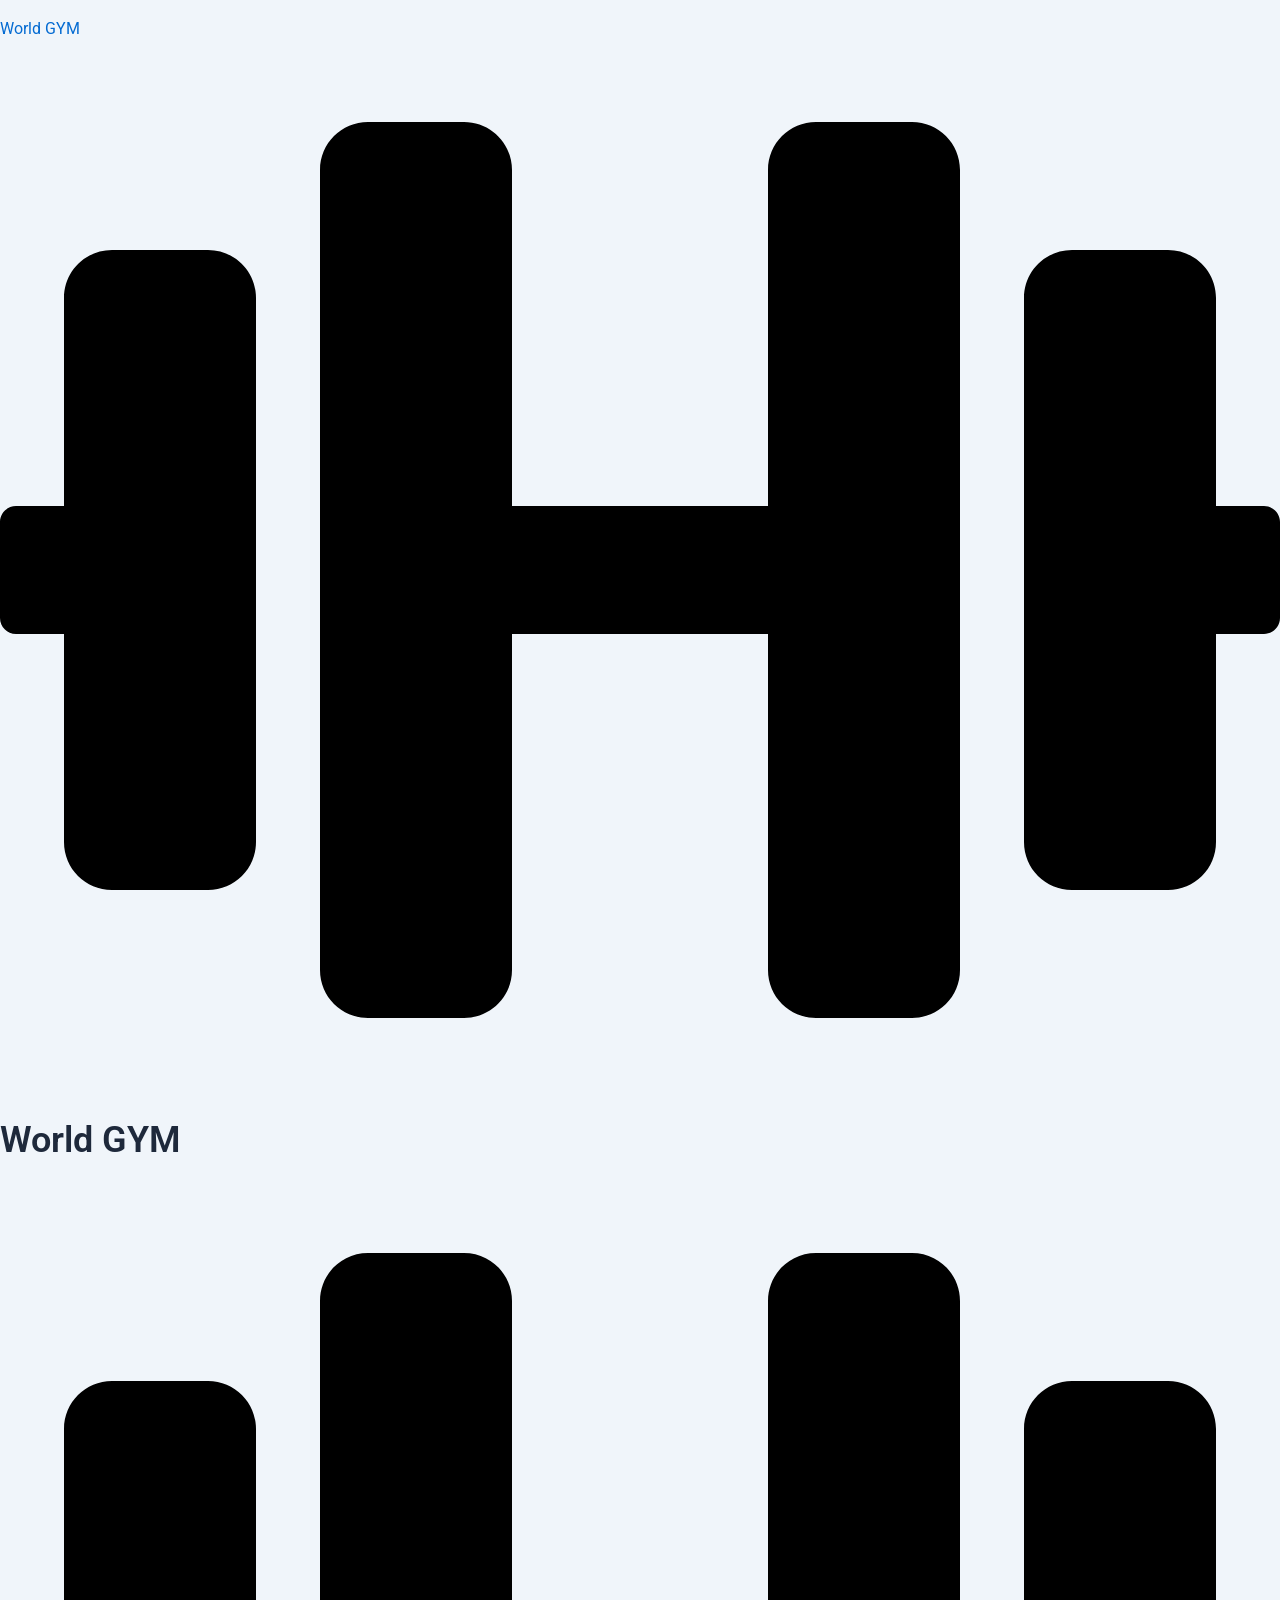
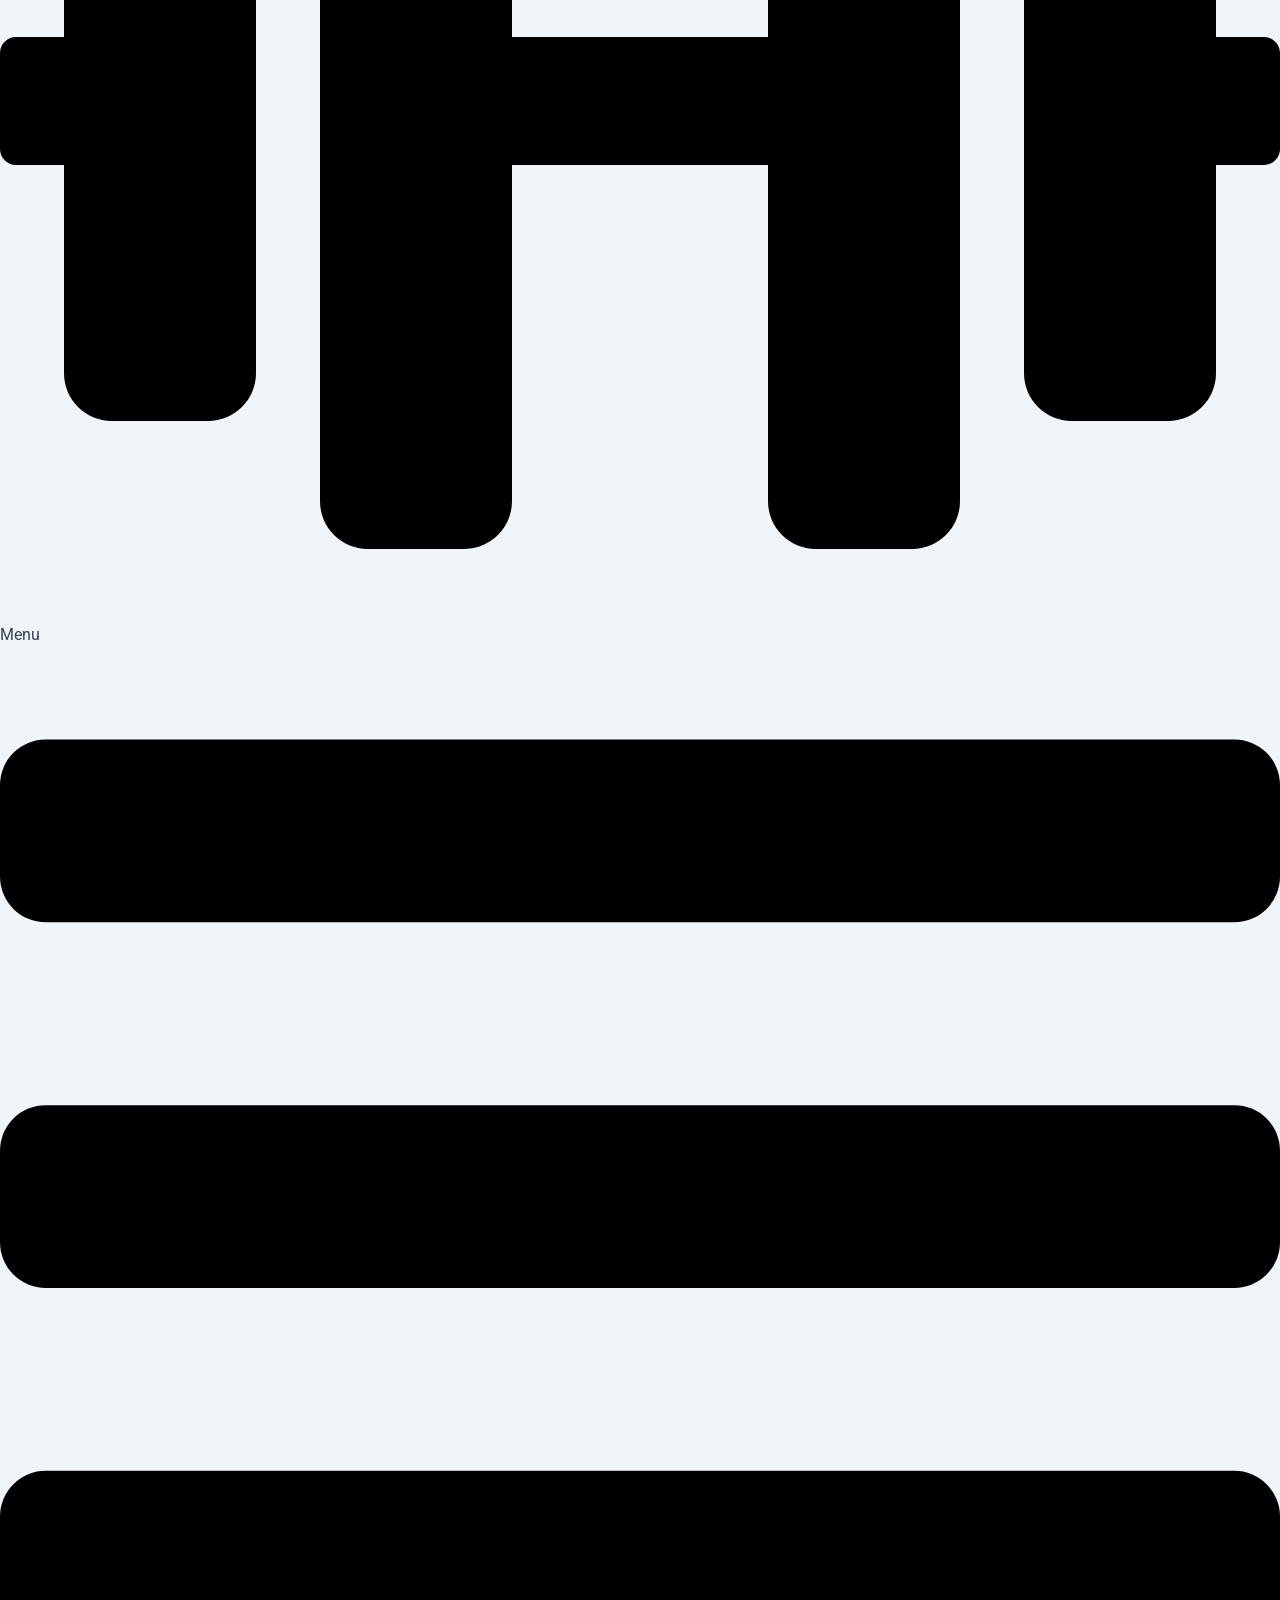
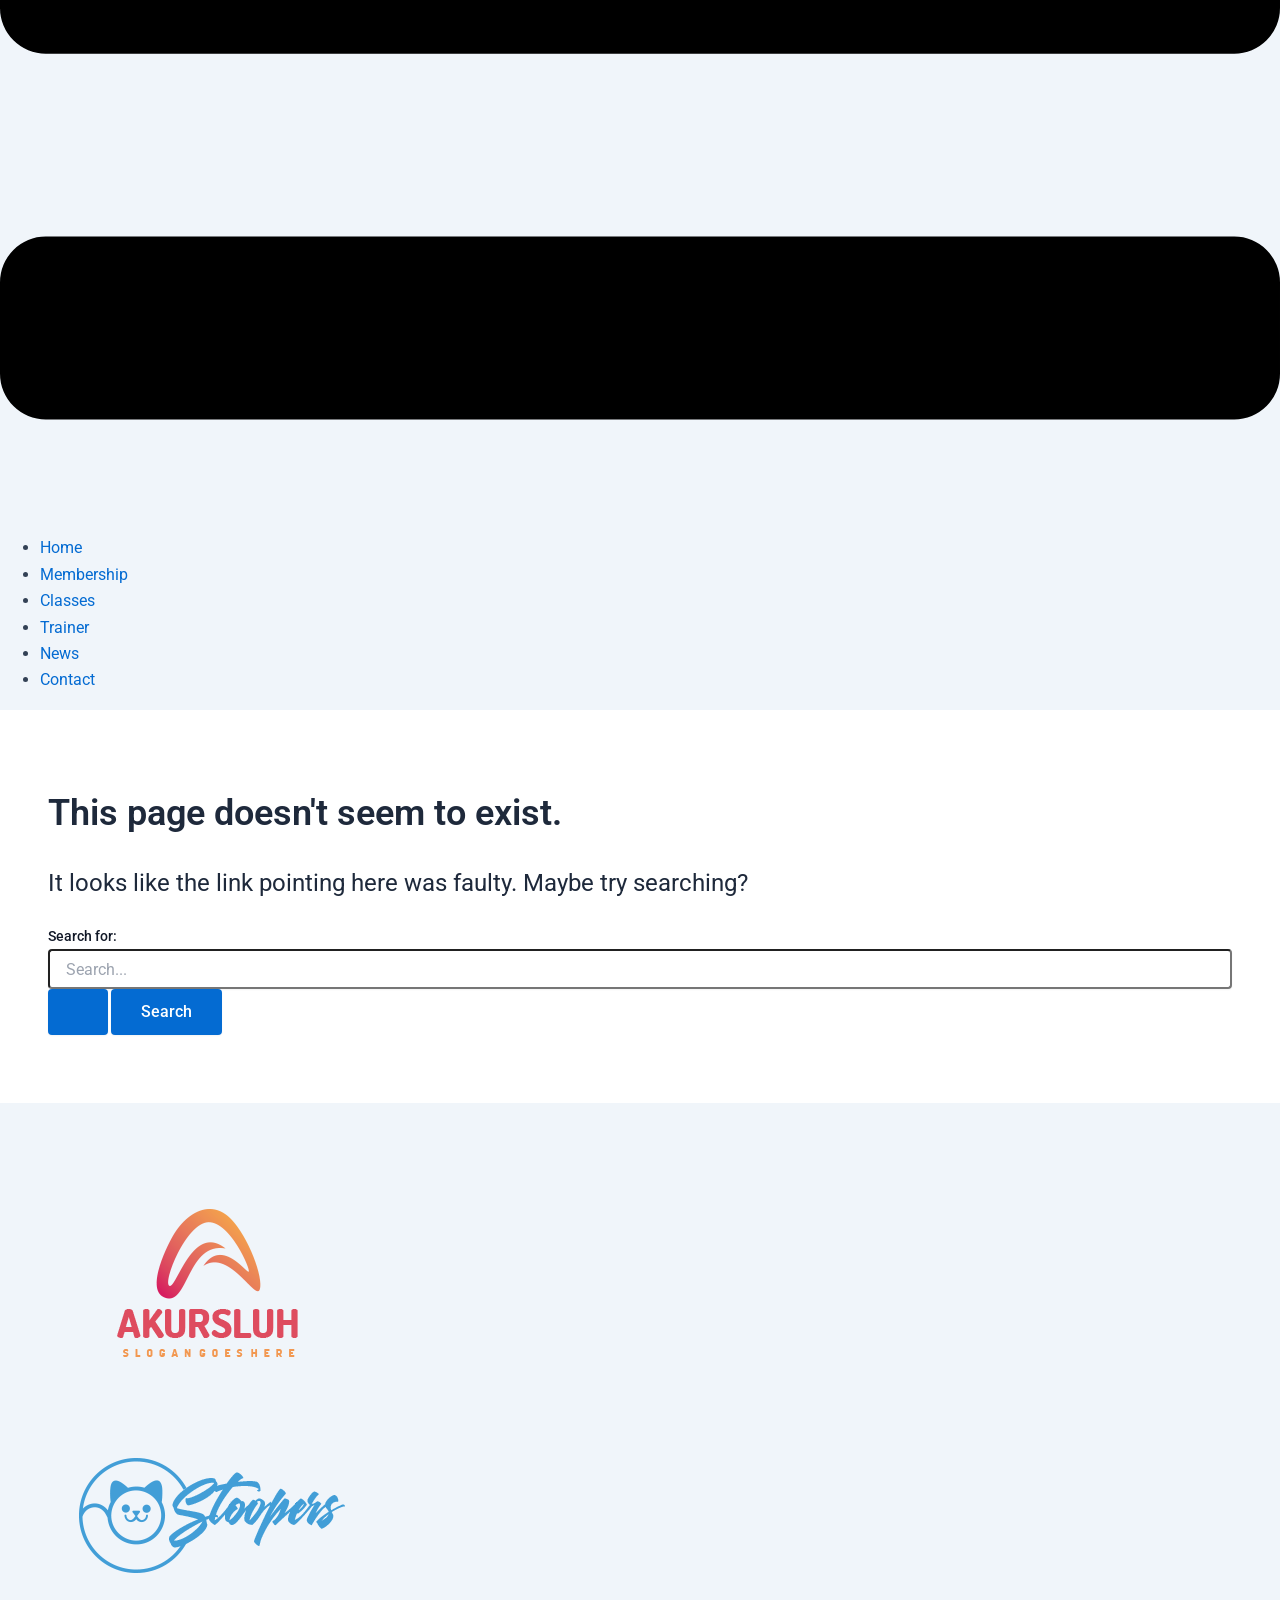
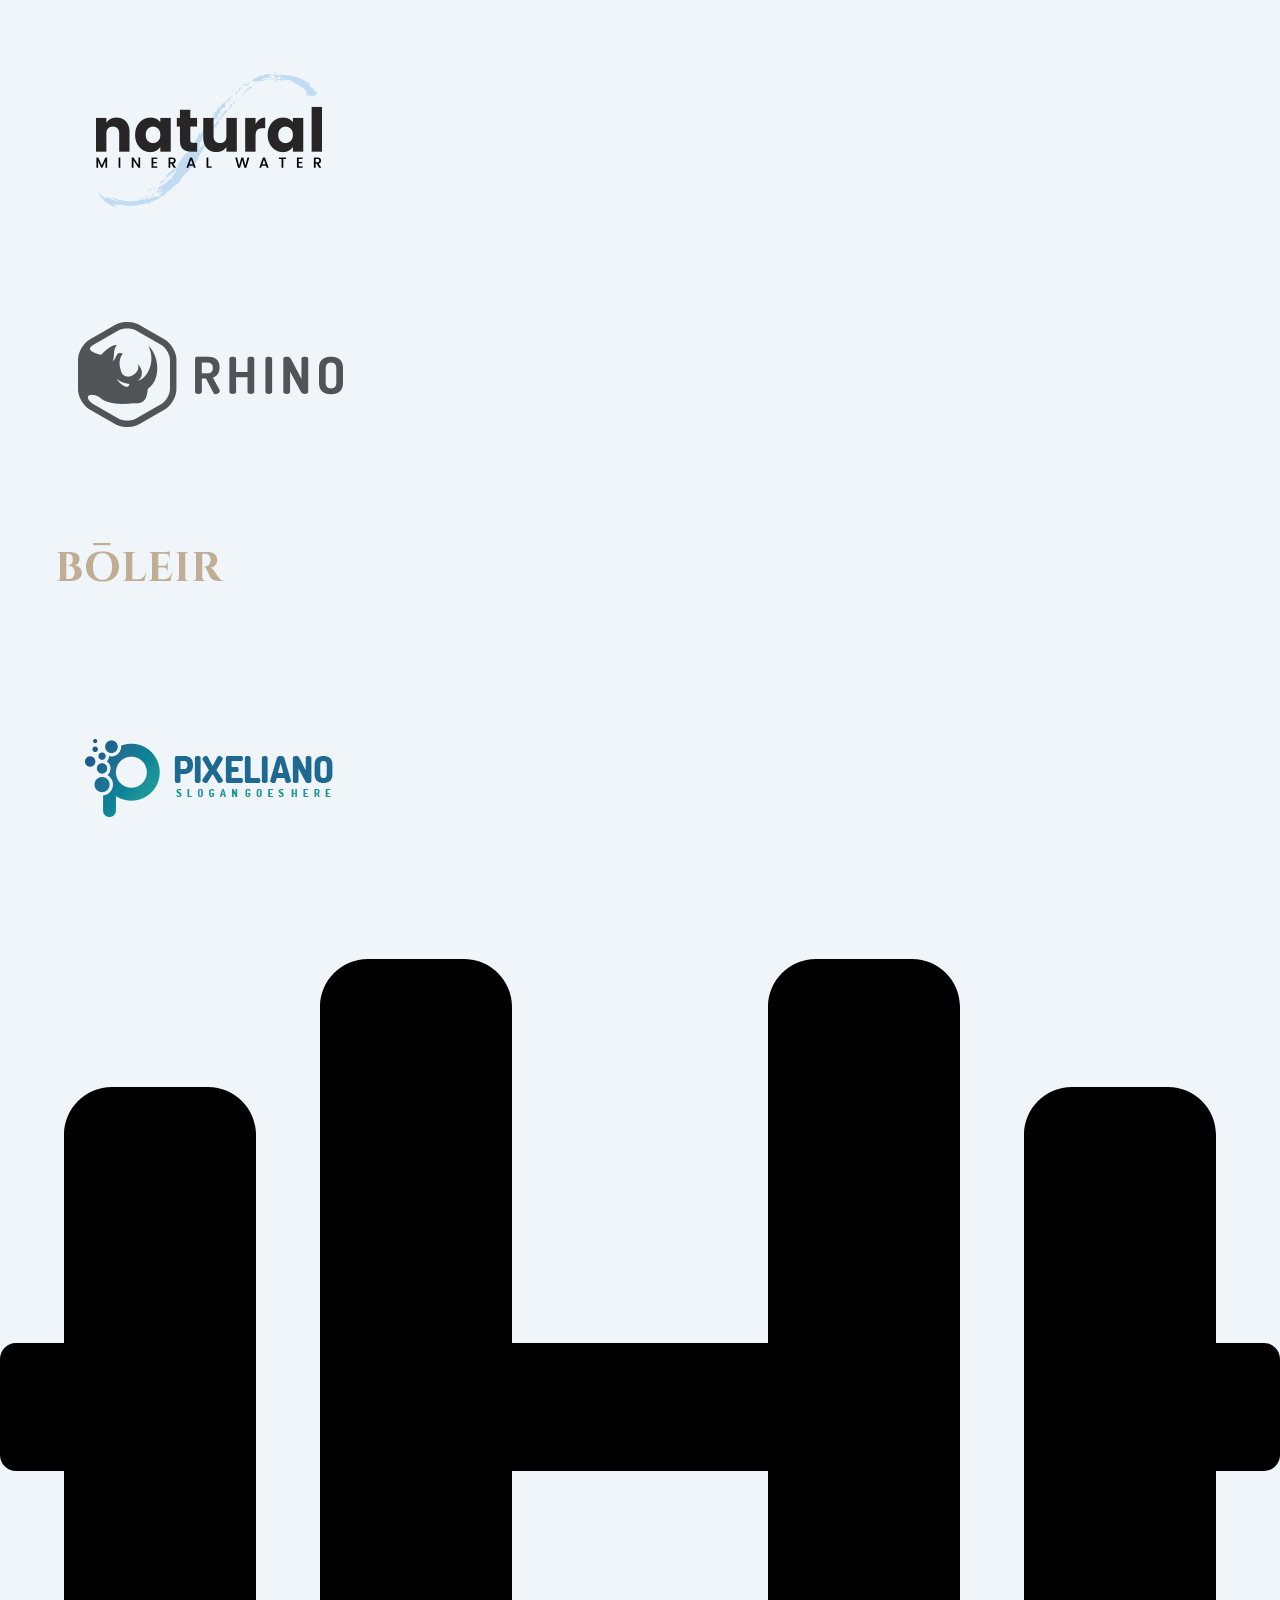
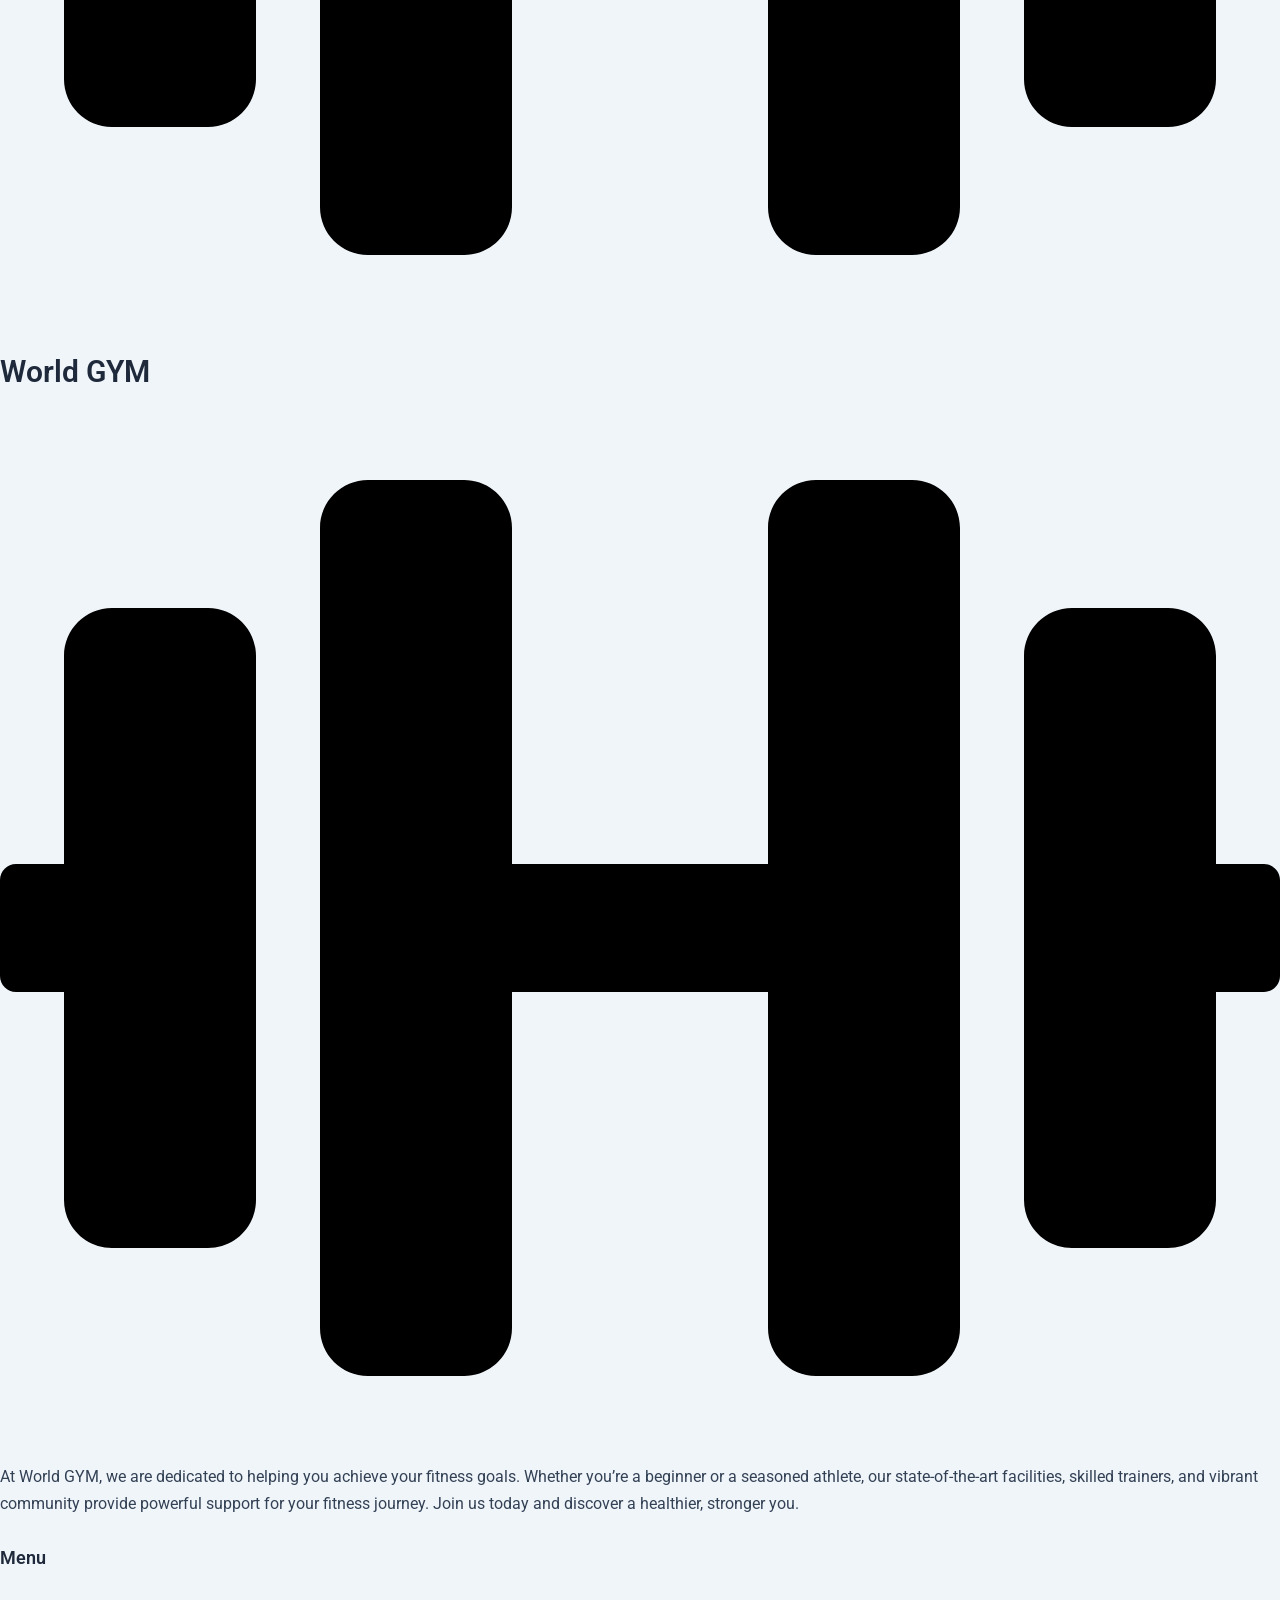
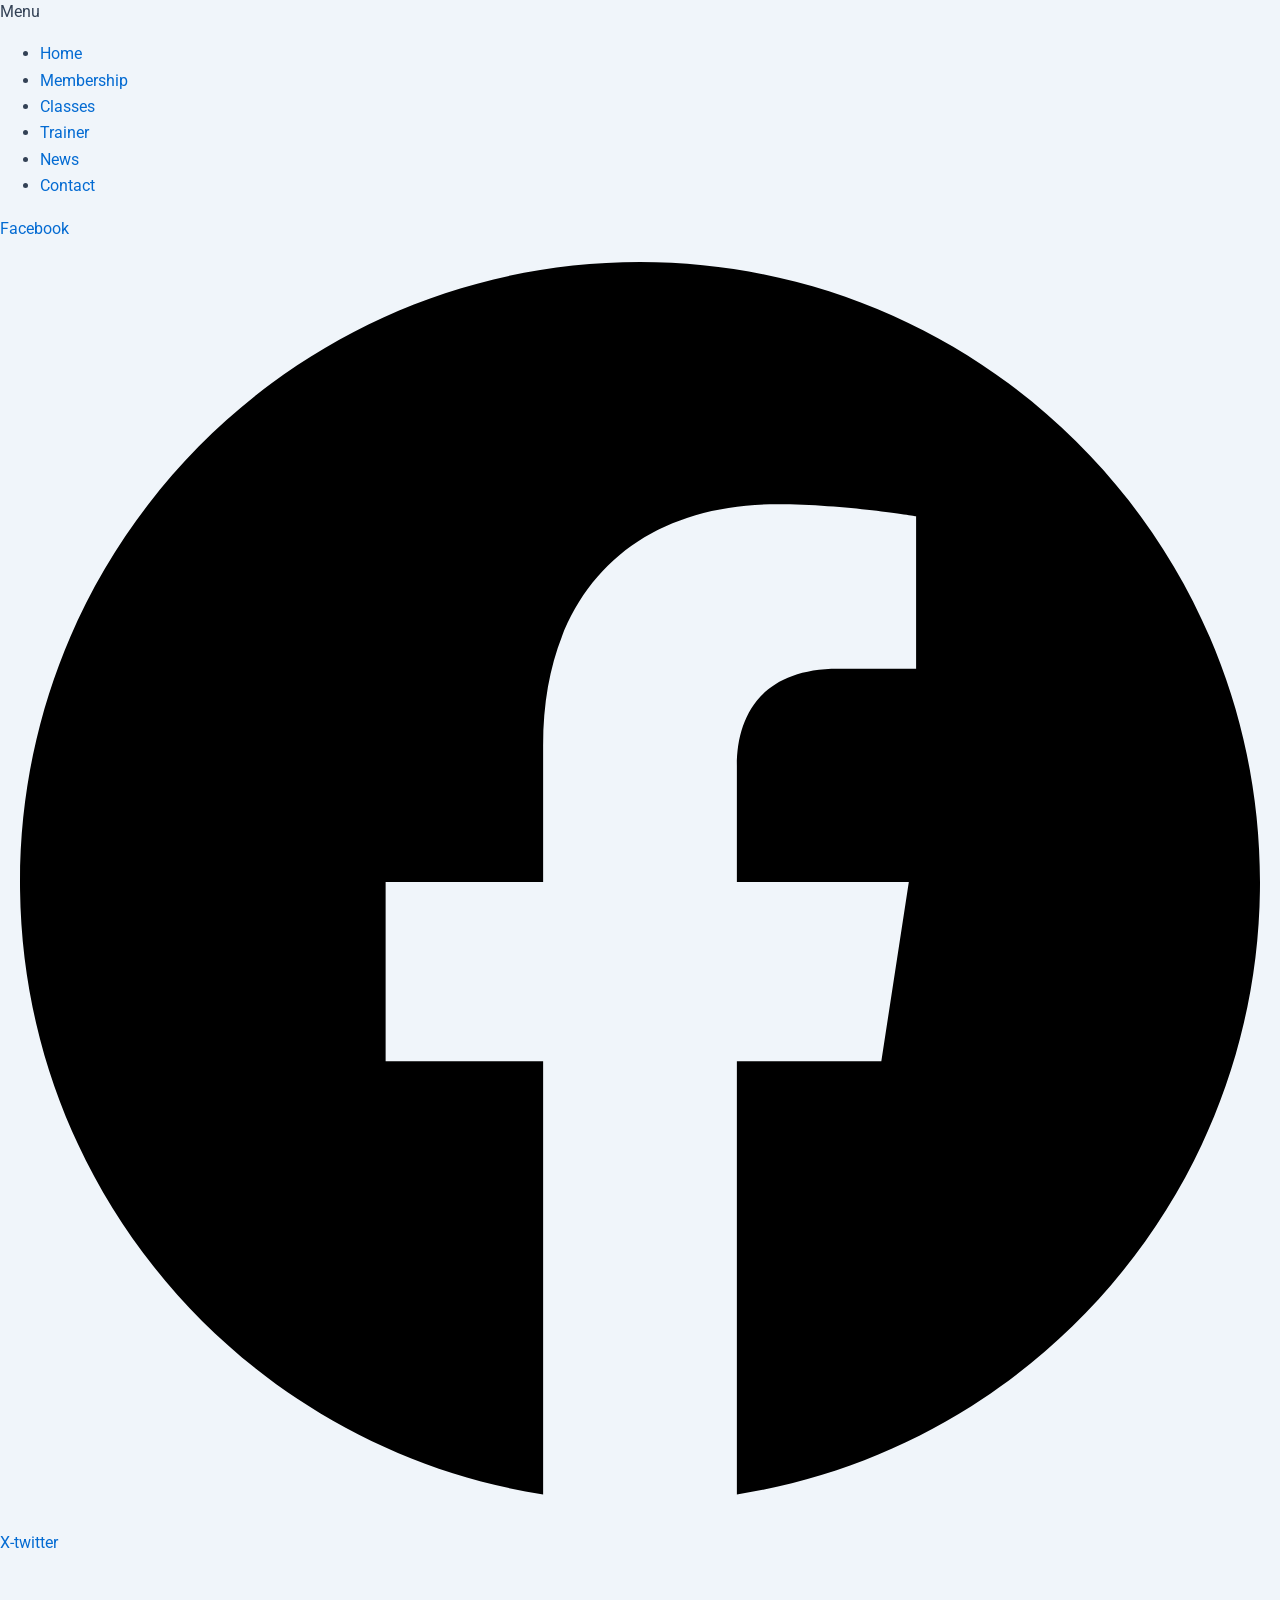
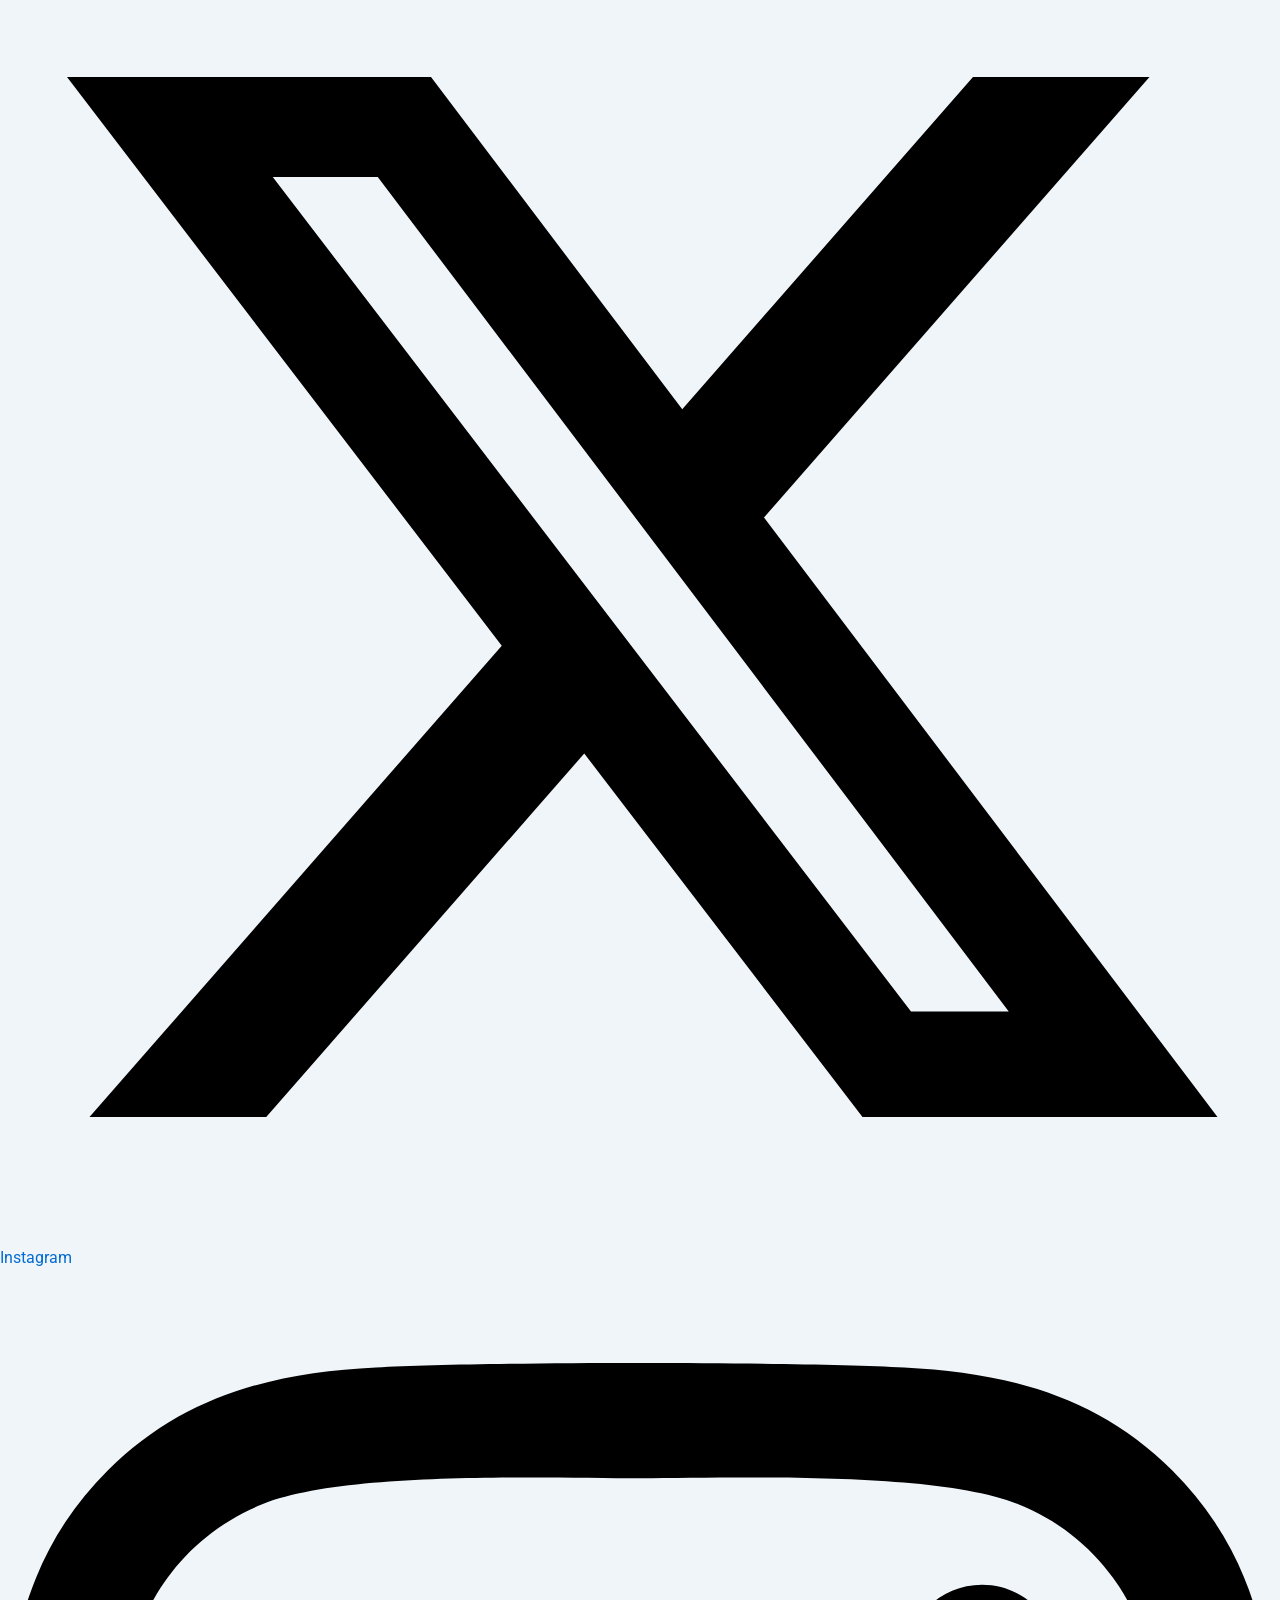
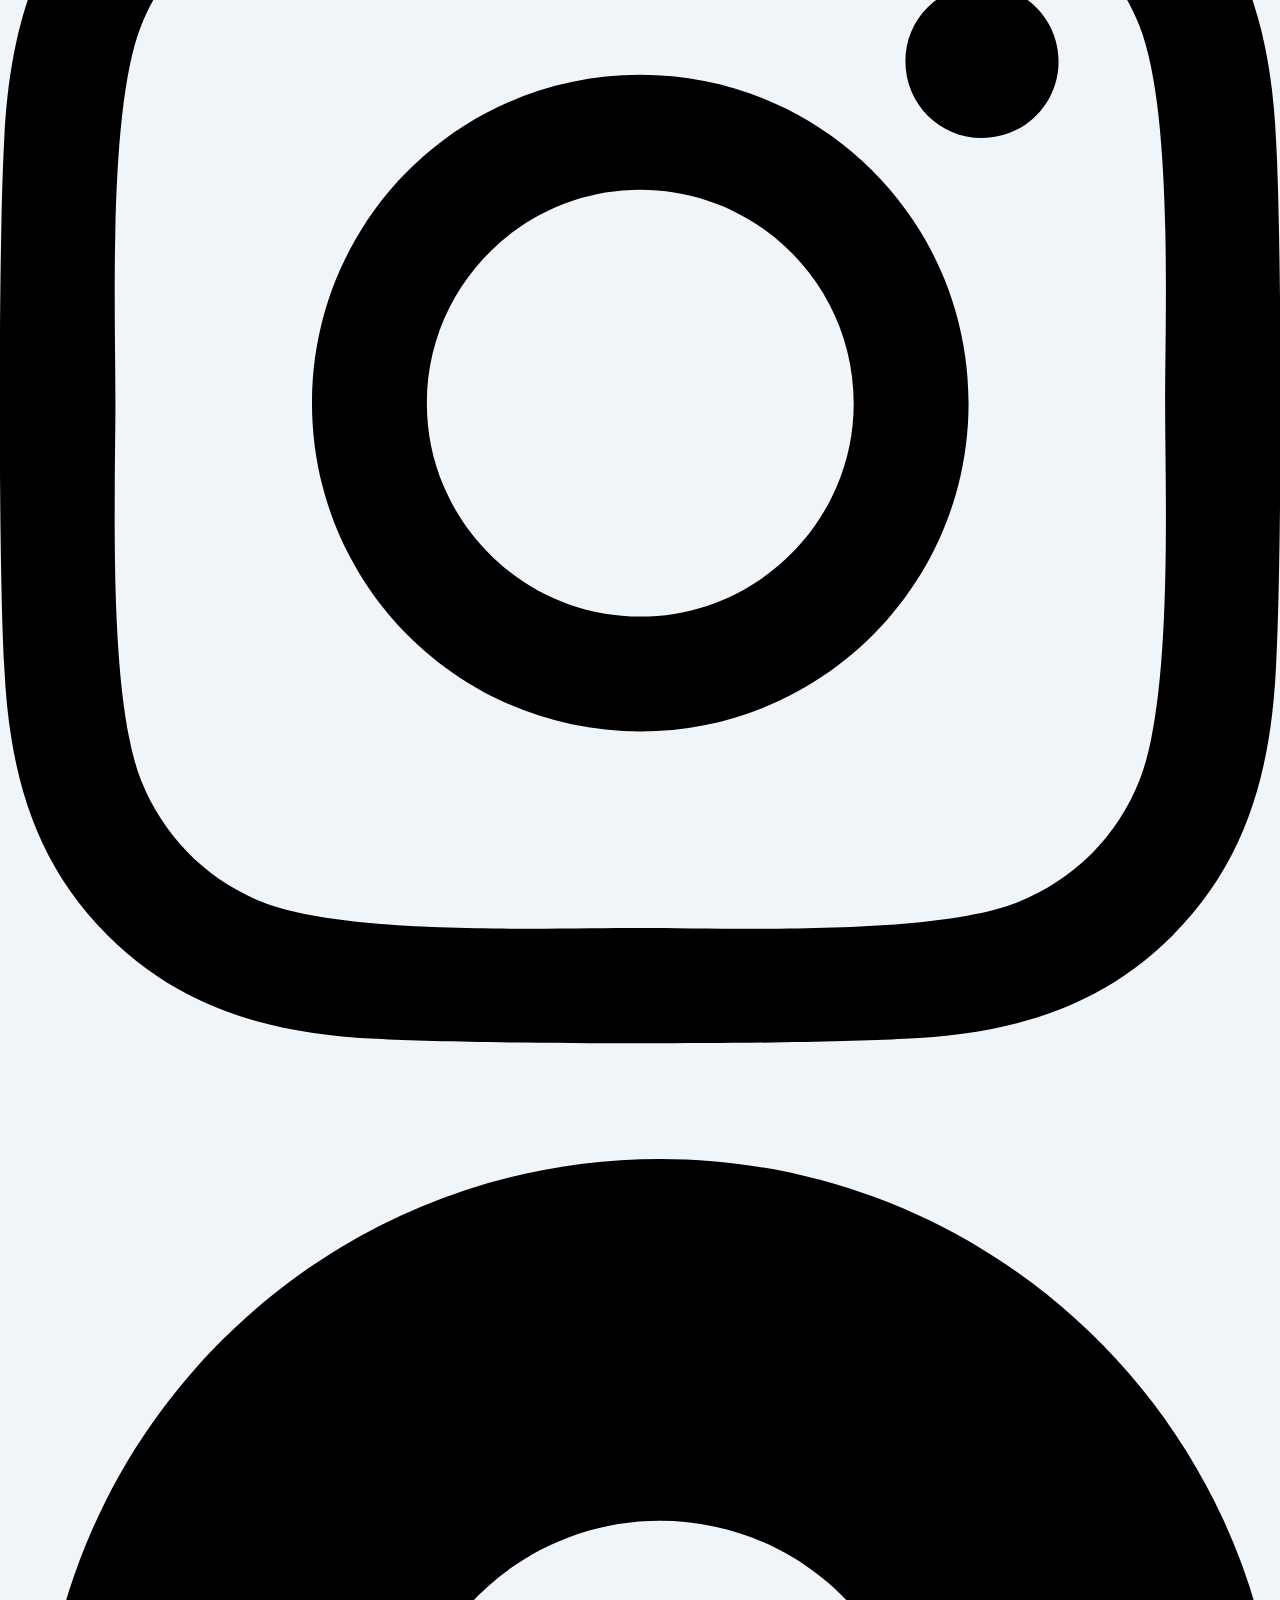
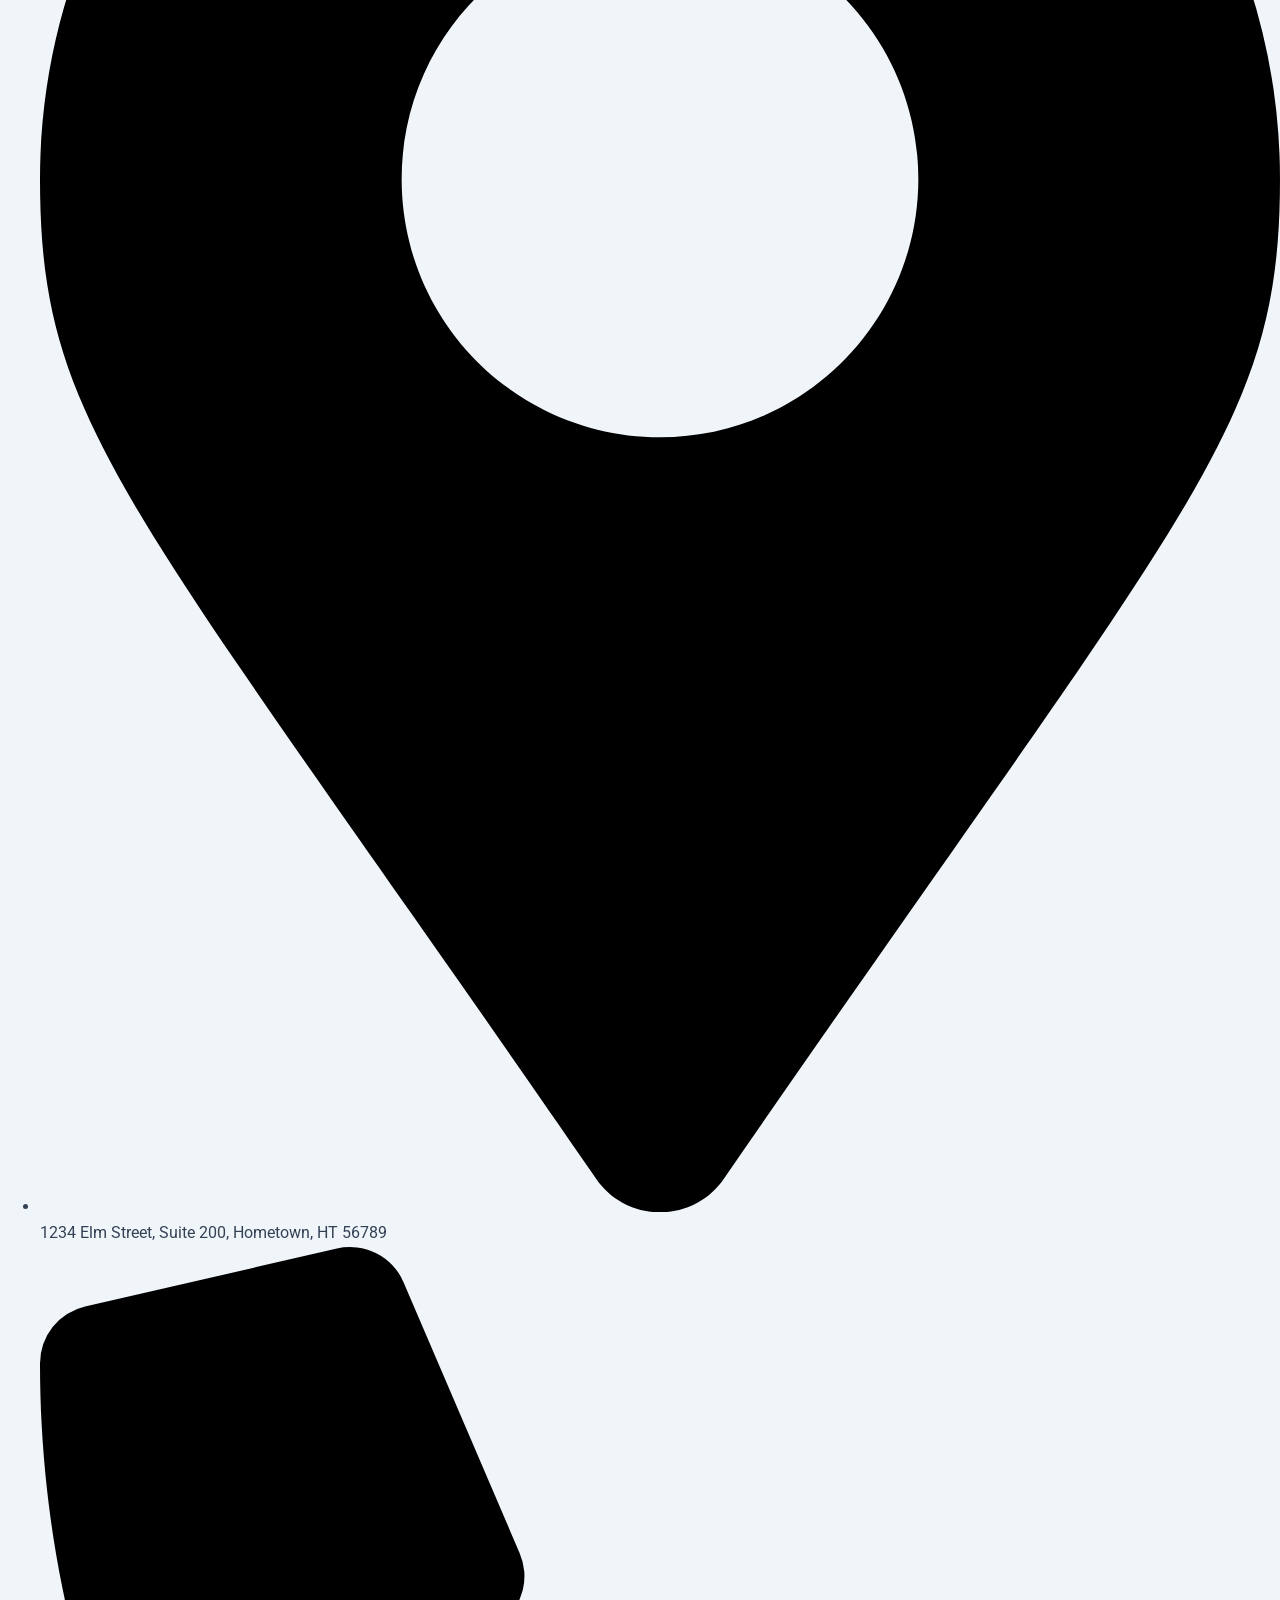
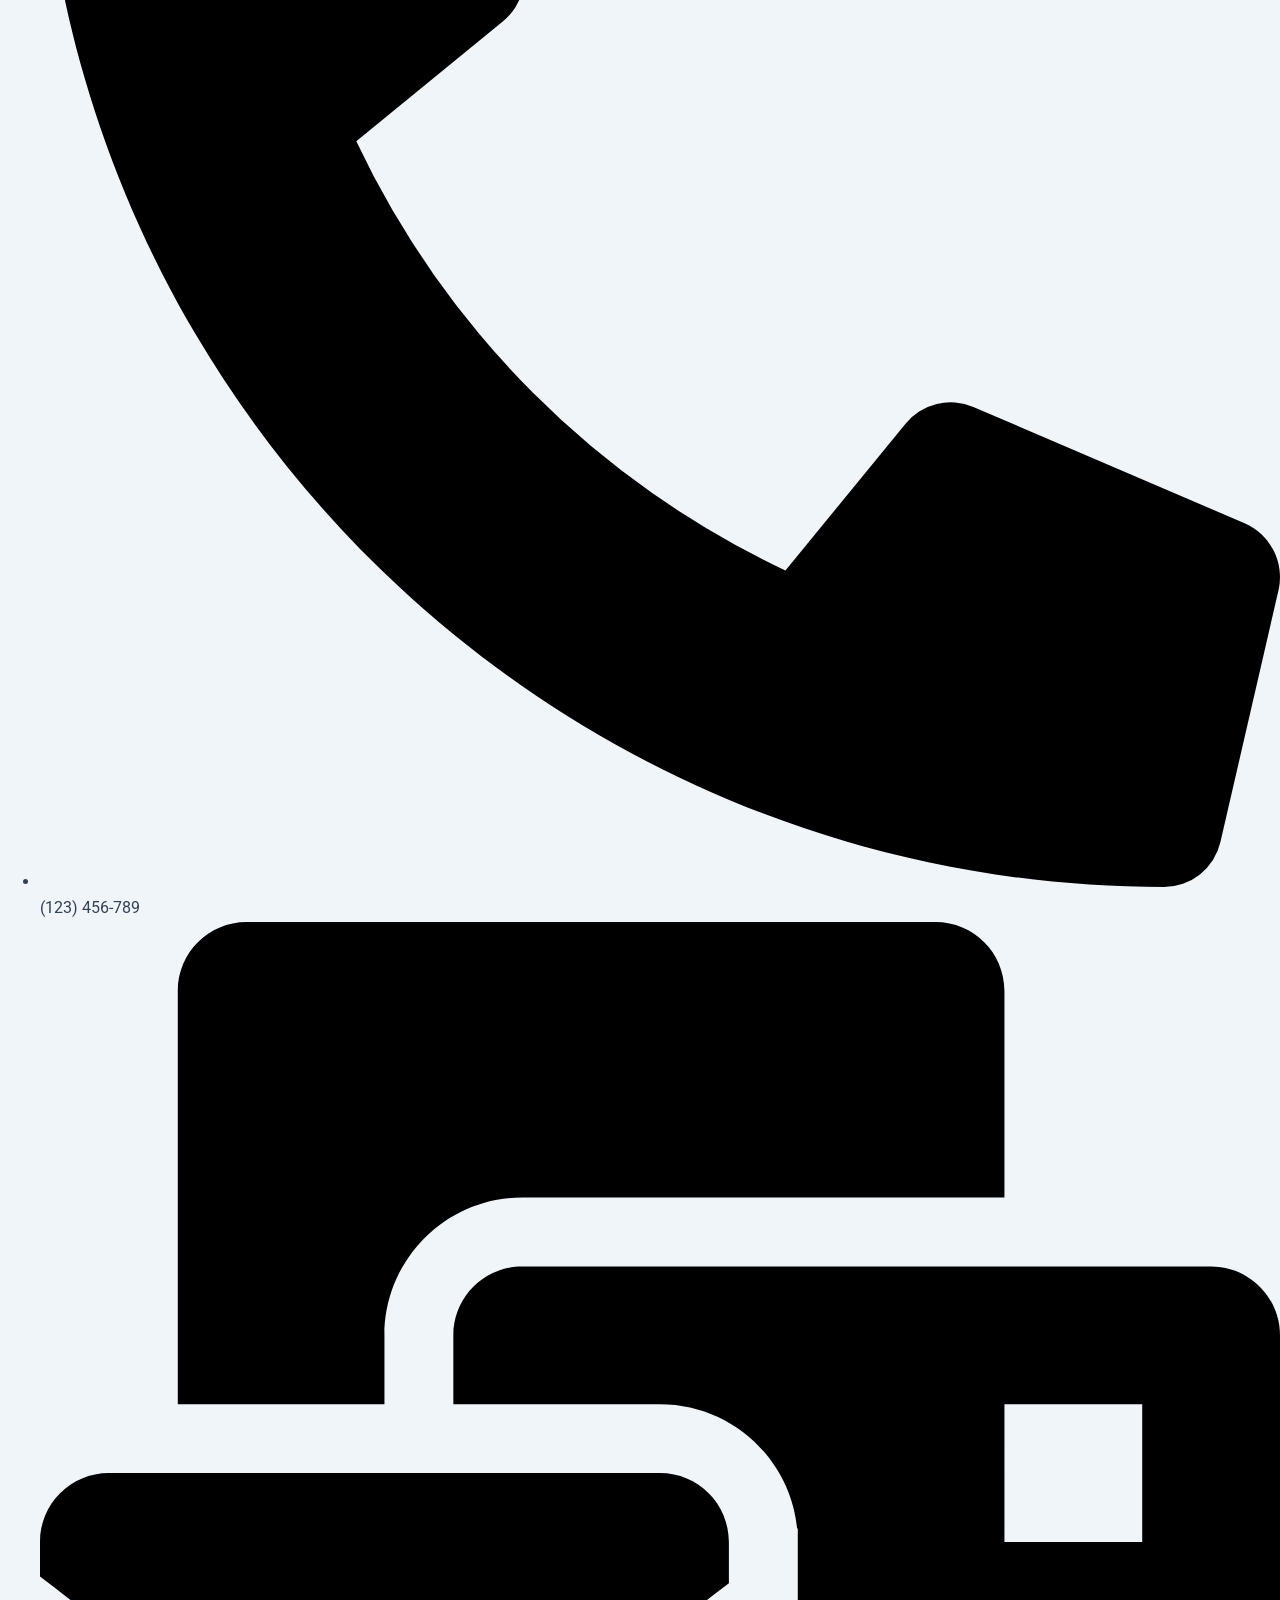
==== commit e56c7b1d: "fixed all path wp to github pages" ====
--- a/404/index.html
+++ b/404/index.html
@@ -4,25 +4,25 @@
 	<meta charset="UTF-8">
 	<meta name="viewport" content="width=device-width, initial-scale=1">
 	<link rel="profile" href="http://gmpg.org/xfn/11">
-	<link rel="pingback" href="/xmlrpc.php">
+	<link rel="pingback" href="xmlrpc.php">
 	
 <title>Not found | World GYM</title>
 <meta name="robots" content="max-image-preview:large">
-<link rel="alternate" type="application/rss+xml" title="World GYM &raquo; フィード" href="/feed/">
-<link rel="alternate" type="application/rss+xml" title="World GYM &raquo; コメントフィード" href="/comments/feed/">
+<link rel="alternate" type="application/rss+xml" title="World GYM &raquo; フィード" href="feed/">
+<link rel="alternate" type="application/rss+xml" title="World GYM &raquo; コメントフィード" href="comments/feed/">
 <meta name="description">
 <script>
 window._wpemojiSettings = {"baseUrl":"https:\/\/s.w.org\/images\/core\/emoji\/15.0.3\/72x72\/","ext":".png","svgUrl":"https:\/\/s.w.org\/images\/core\/emoji\/15.0.3\/svg\/","svgExt":".svg","source":{"concatemoji":"\/wp-includes\/js\/wp-emoji-release.min.js?ver=6.6.2"}};
 /*! This file is auto-generated */
 !function(i,n){var o,s,e;function c(e){try{var t={supportTests:e,timestamp:(new Date).valueOf()};sessionStorage.setItem(o,JSON.stringify(t))}catch(e){}}function p(e,t,n){e.clearRect(0,0,e.canvas.width,e.canvas.height),e.fillText(t,0,0);var t=new Uint32Array(e.getImageData(0,0,e.canvas.width,e.canvas.height).data),r=(e.clearRect(0,0,e.canvas.width,e.canvas.height),e.fillText(n,0,0),new Uint32Array(e.getImageData(0,0,e.canvas.width,e.canvas.height).data));return t.every(function(e,t){return e===r[t]})}function u(e,t,n){switch(t){case"flag":return n(e,"🏳️‍⚧️","🏳️​⚧️")?!1:!n(e,"🇺🇳","🇺​🇳")&&!n(e,"🏴󠁧󠁢󠁥󠁮󠁧󠁿","🏴​󠁧​󠁢​󠁥​󠁮​󠁧​󠁿");case"emoji":return!n(e,"🐦‍⬛","🐦​⬛")}return!1}function f(e,t,n){var r="undefined"!=typeof WorkerGlobalScope&&self instanceof WorkerGlobalScope?new OffscreenCanvas(300,150):i.createElement("canvas"),a=r.getContext("2d",{willReadFrequently:!0}),o=(a.textBaseline="top",a.font="600 32px Arial",{});return e.forEach(function(e){o[e]=t(a,e,n)}),o}function t(e){var t=i.createElement("script");t.src=e,t.defer=!0,i.head.appendChild(t)}"undefined"!=typeof Promise&&(o="wpEmojiSettingsSupports",s=["flag","emoji"],n.supports={everything:!0,everythingExceptFlag:!0},e=new Promise(function(e){i.addEventListener("DOMContentLoaded",e,{once:!0})}),new Promise(function(t){var n=function(){try{var e=JSON.parse(sessionStorage.getItem(o));if("object"==typeof e&&"number"==typeof e.timestamp&&(new Date).valueOf()<e.timestamp+604800&&"object"==typeof e.supportTests)return e.supportTests}catch(e){}return null}();if(!n){if("undefined"!=typeof Worker&&"undefined"!=typeof OffscreenCanvas&&"undefined"!=typeof URL&&URL.createObjectURL&&"undefined"!=typeof Blob)try{var e="postMessage("+f.toString()+"("+[JSON.stringify(s),u.toString(),p.toString()].join(",")+"));",r=new Blob([e],{type:"text/javascript"}),a=new Worker(URL.createObjectURL(r),{name:"wpTestEmojiSupports"});return void(a.onmessage=function(e){c(n=e.data),a.terminate(),t(n)})}catch(e){}c(n=f(s,u,p))}t(n)}).then(function(e){for(var t in e)n.supports[t]=e[t],n.supports.everything=n.supports.everything&&n.supports[t],"flag"!==t&&(n.supports.everythingExceptFlag=n.supports.everythingExceptFlag&&n.supports[t]);n.supports.everythingExceptFlag=n.supports.everythingExceptFlag&&!n.supports.flag,n.DOMReady=!1,n.readyCallback=function(){n.DOMReady=!0}}).then(function(){return e}).then(function(){var e;n.supports.everything||(n.readyCallback(),(e=n.source||{}).concatemoji?t(e.concatemoji):e.wpemoji&&e.twemoji&&(t(e.twemoji),t(e.wpemoji)))}))}((window,document),window._wpemojiSettings);
 </script>
-<link rel="stylesheet" id="astra-theme-css-css" href="/wp-content/themes/Astra/assets/css/minified/main.min.css?ver=4.8.3" media="all">
+<link rel="stylesheet" id="astra-theme-css-css" href="wp-content/themes/Astra/assets/css/minified/main.min.css?ver=4.8.3" media="all">
 <style id="astra-theme-css-inline-css">:root{--ast-post-nav-space:0;--ast-container-default-xlg-padding:2.5em;--ast-container-default-lg-padding:2.5em;--ast-container-default-slg-padding:2em;--ast-container-default-md-padding:2.5em;--ast-container-default-sm-padding:2.5em;--ast-container-default-xs-padding:2.4em;--ast-container-default-xxs-padding:1.8em;--ast-code-block-background:#ECEFF3;--ast-comment-inputs-background:#F9FAFB;--ast-normal-container-width:1200px;--ast-narrow-container-width:750px;--ast-blog-title-font-weight:600;--ast-blog-meta-weight:600;}html{font-size:100%;}a{color:var(--ast-global-color-0);}a:hover,a:focus{color:var(--ast-global-color-1);}body,button,input,select,textarea,.ast-button,.ast-custom-button{font-family:-apple-system,BlinkMacSystemFont,Segoe UI,Roboto,Oxygen-Sans,Ubuntu,Cantarell,Helvetica Neue,sans-serif;font-weight:400;font-size:16px;font-size:1rem;line-height:var(--ast-body-line-height,1.65);}blockquote{color:var(--ast-global-color-3);}h1,.entry-content h1,h2,.entry-content h2,h3,.entry-content h3,h4,.entry-content h4,h5,.entry-content h5,h6,.entry-content h6,.site-title,.site-title a{font-weight:600;}.site-title{font-size:26px;font-size:1.625rem;display:block;}.site-header .site-description{font-size:15px;font-size:0.9375rem;display:none;}.entry-title{font-size:20px;font-size:1.25rem;}.ast-blog-single-element.ast-taxonomy-container a{font-size:14px;font-size:0.875rem;}.ast-blog-meta-container{font-size:13px;font-size:0.8125rem;}.archive .ast-article-post .ast-article-inner,.blog .ast-article-post .ast-article-inner,.archive .ast-article-post .ast-article-inner:hover,.blog .ast-article-post .ast-article-inner:hover{border-top-left-radius:6px;border-top-right-radius:6px;border-bottom-right-radius:6px;border-bottom-left-radius:6px;overflow:hidden;}h1,.entry-content h1{font-size:36px;font-size:2.25rem;font-weight:600;line-height:1.4em;}h2,.entry-content h2{font-size:30px;font-size:1.875rem;font-weight:600;line-height:1.3em;}h3,.entry-content h3{font-size:24px;font-size:1.5rem;font-weight:600;line-height:1.3em;}h4,.entry-content h4{font-size:20px;font-size:1.25rem;line-height:1.2em;font-weight:600;}h5,.entry-content h5{font-size:18px;font-size:1.125rem;line-height:1.2em;font-weight:600;}h6,.entry-content h6{font-size:16px;font-size:1rem;line-height:1.25em;font-weight:600;}::selection{background-color:var(--ast-global-color-0);color:#ffffff;}body,h1,.entry-title a,.entry-content h1,h2,.entry-content h2,h3,.entry-content h3,h4,.entry-content h4,h5,.entry-content h5,h6,.entry-content h6{color:var(--ast-global-color-3);}.tagcloud a:hover,.tagcloud a:focus,.tagcloud a.current-item{color:#ffffff;border-color:var(--ast-global-color-0);background-color:var(--ast-global-color-0);}input:focus,input[type="text"]:focus,input[type="email"]:focus,input[type="url"]:focus,input[type="password"]:focus,input[type="reset"]:focus,input[type="search"]:focus,textarea:focus{border-color:var(--ast-global-color-0);}input[type="radio"]:checked,input[type=reset],input[type="checkbox"]:checked,input[type="checkbox"]:hover:checked,input[type="checkbox"]:focus:checked,input[type=range]::-webkit-slider-thumb{border-color:var(--ast-global-color-0);background-color:var(--ast-global-color-0);box-shadow:none;}.site-footer a:hover + .post-count,.site-footer a:focus + .post-count{background:var(--ast-global-color-0);border-color:var(--ast-global-color-0);}.single .nav-links .nav-previous,.single .nav-links .nav-next{color:var(--ast-global-color-0);}.entry-meta,.entry-meta *{line-height:1.45;color:var(--ast-global-color-0);font-weight:600;}.entry-meta a:not(.ast-button):hover,.entry-meta a:not(.ast-button):hover *,.entry-meta a:not(.ast-button):focus,.entry-meta a:not(.ast-button):focus *,.page-links > .page-link,.page-links .page-link:hover,.post-navigation a:hover{color:var(--ast-global-color-1);}#cat option,.secondary .calendar_wrap thead a,.secondary .calendar_wrap thead a:visited{color:var(--ast-global-color-0);}.secondary .calendar_wrap #today,.ast-progress-val span{background:var(--ast-global-color-0);}.secondary a:hover + .post-count,.secondary a:focus + .post-count{background:var(--ast-global-color-0);border-color:var(--ast-global-color-0);}.calendar_wrap #today > a{color:#ffffff;}.page-links .page-link,.single .post-navigation a{color:var(--ast-global-color-3);}.ast-search-menu-icon .search-form button.search-submit{padding:0 4px;}.ast-search-menu-icon form.search-form{padding-right:0;}.ast-search-menu-icon.slide-search input.search-field{width:0;}.ast-header-search .ast-search-menu-icon.ast-dropdown-active .search-form,.ast-header-search .ast-search-menu-icon.ast-dropdown-active .search-field:focus{transition:all 0.2s;}.search-form input.search-field:focus{outline:none;}.ast-search-menu-icon .search-form button.search-submit:focus,.ast-theme-transparent-header .ast-header-search .ast-dropdown-active .ast-icon,.ast-theme-transparent-header .ast-inline-search .search-field:focus .ast-icon{color:var(--ast-global-color-1);}.ast-header-search .slide-search .search-form{border:2px solid var(--ast-global-color-0);}.ast-header-search .slide-search .search-field{background-color:#fff;}.ast-archive-title{color:var(--ast-global-color-2);}.widget-title{font-size:22px;font-size:1.375rem;color:var(--ast-global-color-2);}.ast-single-post .entry-content a,.ast-comment-content a:not(.ast-comment-edit-reply-wrap a){text-decoration:underline;}.ast-single-post .elementor-button-wrapper .elementor-button,.ast-single-post .entry-content .uagb-tab a,.ast-single-post .entry-content .uagb-ifb-cta a,.ast-single-post .entry-content .uabb-module-content a,.ast-single-post .entry-content .uagb-post-grid a,.ast-single-post .entry-content .uagb-timeline a,.ast-single-post .entry-content .uagb-toc__wrap a,.ast-single-post .entry-content .uagb-taxomony-box a,.ast-single-post .entry-content .woocommerce a,.entry-content .wp-block-latest-posts > li > a,.ast-single-post .entry-content .wp-block-file__button,li.ast-post-filter-single,.ast-single-post .ast-comment-content .comment-reply-link,.ast-single-post .ast-comment-content .comment-edit-link{text-decoration:none;}.ast-search-menu-icon.slide-search a:focus-visible:focus-visible,.astra-search-icon:focus-visible,#close:focus-visible,a:focus-visible,.ast-menu-toggle:focus-visible,.site .skip-link:focus-visible,.wp-block-loginout input:focus-visible,.wp-block-search.wp-block-search__button-inside .wp-block-search__inside-wrapper,.ast-header-navigation-arrow:focus-visible,.woocommerce .wc-proceed-to-checkout > .checkout-button:focus-visible,.woocommerce .woocommerce-MyAccount-navigation ul li a:focus-visible,.ast-orders-table__row .ast-orders-table__cell:focus-visible,.woocommerce .woocommerce-order-details .order-again > .button:focus-visible,.woocommerce .woocommerce-message a.button.wc-forward:focus-visible,.woocommerce #minus_qty:focus-visible,.woocommerce #plus_qty:focus-visible,a#ast-apply-coupon:focus-visible,.woocommerce .woocommerce-info a:focus-visible,.woocommerce .astra-shop-summary-wrap a:focus-visible,.woocommerce a.wc-forward:focus-visible,#ast-apply-coupon:focus-visible,.woocommerce-js .woocommerce-mini-cart-item a.remove:focus-visible,#close:focus-visible,.button.search-submit:focus-visible,#search_submit:focus,.normal-search:focus-visible,.ast-header-account-wrap:focus-visible,.woocommerce .ast-on-card-button.ast-quick-view-trigger:focus{outline-style:dotted;outline-color:inherit;outline-width:thin;}input:focus,input[type="text"]:focus,input[type="email"]:focus,input[type="url"]:focus,input[type="password"]:focus,input[type="reset"]:focus,input[type="search"]:focus,input[type="number"]:focus,textarea:focus,.wp-block-search__input:focus,[data-section="section-header-mobile-trigger"] .ast-button-wrap .ast-mobile-menu-trigger-minimal:focus,.ast-mobile-popup-drawer.active .menu-toggle-close:focus,.woocommerce-ordering select.orderby:focus,#ast-scroll-top:focus,#coupon_code:focus,.woocommerce-page #comment:focus,.woocommerce #reviews #respond input#submit:focus,.woocommerce a.add_to_cart_button:focus,.woocommerce .button.single_add_to_cart_button:focus,.woocommerce .woocommerce-cart-form button:focus,.woocommerce .woocommerce-cart-form__cart-item .quantity .qty:focus,.woocommerce .woocommerce-billing-fields .woocommerce-billing-fields__field-wrapper .woocommerce-input-wrapper > .input-text:focus,.woocommerce #order_comments:focus,.woocommerce #place_order:focus,.woocommerce .woocommerce-address-fields .woocommerce-address-fields__field-wrapper .woocommerce-input-wrapper > .input-text:focus,.woocommerce .woocommerce-MyAccount-content form button:focus,.woocommerce .woocommerce-MyAccount-content .woocommerce-EditAccountForm .woocommerce-form-row .woocommerce-Input.input-text:focus,.woocommerce .ast-woocommerce-container .woocommerce-pagination ul.page-numbers li a:focus,body #content .woocommerce form .form-row .select2-container--default .select2-selection--single:focus,#ast-coupon-code:focus,.woocommerce.woocommerce-js .quantity input[type=number]:focus,.woocommerce-js .woocommerce-mini-cart-item .quantity input[type=number]:focus,.woocommerce p#ast-coupon-trigger:focus{border-style:dotted;border-color:inherit;border-width:thin;}input{outline:none;}.ast-logo-title-inline .site-logo-img{padding-right:1em;}body .ast-oembed-container *{position:absolute;top:0;width:100%;height:100%;left:0;}body .wp-block-embed-pocket-casts .ast-oembed-container *{position:unset;}.ast-single-post-featured-section + article {margin-top: 2em;}.site-content .ast-single-post-featured-section img {width: 100%;overflow: hidden;object-fit: cover;}.ast-separate-container .site-content .ast-single-post-featured-section + article {margin-top: -80px;z-index: 9;position: relative;border-radius: 4px;}@media (min-width: 922px) {.ast-no-sidebar .site-content .ast-article-image-container--wide {margin-left: -120px;margin-right: -120px;max-width: unset;width: unset;}.ast-left-sidebar .site-content .ast-article-image-container--wide,.ast-right-sidebar .site-content .ast-article-image-container--wide {margin-left: -10px;margin-right: -10px;}.site-content .ast-article-image-container--full {margin-left: calc( -50vw + 50%);margin-right: calc( -50vw + 50%);max-width: 100vw;width: 100vw;}.ast-left-sidebar .site-content .ast-article-image-container--full,.ast-right-sidebar .site-content .ast-article-image-container--full {margin-left: -10px;margin-right: -10px;max-width: inherit;width: auto;}}.site > .ast-single-related-posts-container {margin-top: 0;}@media (min-width: 922px) {.ast-desktop .ast-container--narrow {max-width: var(--ast-narrow-container-width);margin: 0 auto;}}input[type="text"],input[type="number"],input[type="email"],input[type="url"],input[type="password"],input[type="search"],input[type=reset],input[type=tel],input[type=date],select,textarea{font-size:16px;font-style:normal;font-weight:400;line-height:24px;width:100%;padding:12px 16px;border-radius:4px;box-shadow:0px 1px 2px 0px rgba(0,0,0,0.05);color:var(--ast-form-input-text,#475569);}input[type="text"],input[type="number"],input[type="email"],input[type="url"],input[type="password"],input[type="search"],input[type=reset],input[type=tel],input[type=date],select{height:40px;}input[type="date"]{border-width:1px;border-style:solid;border-color:var(--ast-border-color);}input[type="text"]:focus,input[type="number"]:focus,input[type="email"]:focus,input[type="url"]:focus,input[type="password"]:focus,input[type="search"]:focus,input[type=reset]:focus,input[type="tel"]:focus,input[type="date"]:focus,select:focus,textarea:focus{border-color:#046BD2;box-shadow:none;outline:none;color:var(--ast-form-input-focus-text,#475569);}label,legend{color:#111827;font-size:14px;font-style:normal;font-weight:500;line-height:20px;}select{padding:6px 10px;}fieldset{padding:30px;border-radius:4px;}button,.ast-button,.button,input[type="button"],input[type="reset"],input[type="submit"]{border-radius:4px;box-shadow:0px 1px 2px 0px rgba(0,0,0,0.05);}:root{--ast-comment-inputs-background:#FFF;}::placeholder{color:var(--ast-form-field-color,#9CA3AF);}::-ms-input-placeholder{color:var(--ast-form-field-color,#9CA3AF);}@media (max-width:921.9px){#ast-desktop-header{display:none;}}@media (min-width:922px){#ast-mobile-header{display:none;}}.wp-block-buttons.aligncenter{justify-content:center;}.wp-block-button.is-style-outline .wp-block-button__link{border-color:var(--ast-global-color-0);}div.wp-block-button.is-style-outline > .wp-block-button__link:not(.has-text-color),div.wp-block-button.wp-block-button__link.is-style-outline:not(.has-text-color){color:var(--ast-global-color-0);}.wp-block-button.is-style-outline .wp-block-button__link:hover,.wp-block-buttons .wp-block-button.is-style-outline .wp-block-button__link:focus,.wp-block-buttons .wp-block-button.is-style-outline > .wp-block-button__link:not(.has-text-color):hover,.wp-block-buttons .wp-block-button.wp-block-button__link.is-style-outline:not(.has-text-color):hover{color:#ffffff;background-color:var(--ast-global-color-1);border-color:var(--ast-global-color-1);}.post-page-numbers.current .page-link,.ast-pagination .page-numbers.current{color:#ffffff;border-color:var(--ast-global-color-0);background-color:var(--ast-global-color-0);}.wp-block-buttons .wp-block-button.is-style-outline .wp-block-button__link.wp-element-button,.ast-outline-button,.wp-block-uagb-buttons-child .uagb-buttons-repeater.ast-outline-button{border-color:var(--ast-global-color-0);border-top-width:2px;border-right-width:2px;border-bottom-width:2px;border-left-width:2px;font-family:inherit;font-weight:500;font-size:16px;font-size:1rem;line-height:1em;padding-top:13px;padding-right:30px;padding-bottom:13px;padding-left:30px;}.wp-block-buttons .wp-block-button.is-style-outline > .wp-block-button__link:not(.has-text-color),.wp-block-buttons .wp-block-button.wp-block-button__link.is-style-outline:not(.has-text-color),.ast-outline-button{color:var(--ast-global-color-0);}.wp-block-button.is-style-outline .wp-block-button__link:hover,.wp-block-buttons .wp-block-button.is-style-outline .wp-block-button__link:focus,.wp-block-buttons .wp-block-button.is-style-outline > .wp-block-button__link:not(.has-text-color):hover,.wp-block-buttons .wp-block-button.wp-block-button__link.is-style-outline:not(.has-text-color):hover,.ast-outline-button:hover,.ast-outline-button:focus,.wp-block-uagb-buttons-child .uagb-buttons-repeater.ast-outline-button:hover,.wp-block-uagb-buttons-child .uagb-buttons-repeater.ast-outline-button:focus{color:#ffffff;background-color:var(--ast-global-color-1);border-color:var(--ast-global-color-1);}.ast-single-post .entry-content a.ast-outline-button,.ast-single-post .entry-content .is-style-outline>.wp-block-button__link{text-decoration:none;}.wp-block-button .wp-block-button__link.wp-element-button.is-style-outline:not(.has-background),.wp-block-button.is-style-outline>.wp-block-button__link.wp-element-button:not(.has-background),.ast-outline-button{background-color:transparent;}.uagb-buttons-repeater.ast-outline-button{border-radius:9999px;}@media (max-width:921px){.wp-block-buttons .wp-block-button.is-style-outline .wp-block-button__link.wp-element-button,.ast-outline-button,.wp-block-uagb-buttons-child .uagb-buttons-repeater.ast-outline-button{padding-top:12px;padding-right:28px;padding-bottom:12px;padding-left:28px;}}@media (max-width:544px){.wp-block-buttons .wp-block-button.is-style-outline .wp-block-button__link.wp-element-button,.ast-outline-button,.wp-block-uagb-buttons-child .uagb-buttons-repeater.ast-outline-button{padding-top:10px;padding-right:24px;padding-bottom:10px;padding-left:24px;}}.entry-content[data-ast-blocks-layout] > figure{margin-bottom:1em;}h1.widget-title{font-weight:600;}h2.widget-title{font-weight:600;}h3.widget-title{font-weight:600;}#page{display:flex;flex-direction:column;min-height:100vh;}.ast-404-layout-1 h1.page-title{color:var(--ast-global-color-2);}.single .post-navigation a{line-height:1em;height:inherit;}.error-404 .page-sub-title{font-size:1.5rem;font-weight:inherit;}.search .site-content .content-area .search-form{margin-bottom:0;}#page .site-content{flex-grow:1;}.widget{margin-bottom:1.25em;}#secondary li{line-height:1.5em;}#secondary .wp-block-group h2{margin-bottom:0.7em;}#secondary h2{font-size:1.7rem;}.ast-separate-container .ast-article-post,.ast-separate-container .ast-article-single,.ast-separate-container .comment-respond{padding:3em;}.ast-separate-container .ast-article-single .ast-article-single{padding:0;}.ast-article-single .wp-block-post-template-is-layout-grid{padding-left:0;}.ast-separate-container .comments-title,.ast-narrow-container .comments-title{padding:1.5em 2em;}.ast-page-builder-template .comment-form-textarea,.ast-comment-formwrap .ast-grid-common-col{padding:0;}.ast-comment-formwrap{padding:0;display:inline-flex;column-gap:20px;width:100%;margin-left:0;margin-right:0;}.comments-area textarea#comment:focus,.comments-area textarea#comment:active,.comments-area .ast-comment-formwrap input[type="text"]:focus,.comments-area .ast-comment-formwrap input[type="text"]:active {box-shadow:none;outline:none;}.archive.ast-page-builder-template .entry-header{margin-top:2em;}.ast-page-builder-template .ast-comment-formwrap{width:100%;}.entry-title{margin-bottom:0.6em;}.ast-archive-description p{font-size:inherit;font-weight:inherit;line-height:inherit;}.ast-separate-container .ast-comment-list li.depth-1,.hentry{margin-bottom:1.5em;}.site-content section.ast-archive-description{margin-bottom:2em;}@media (min-width:921px){.ast-left-sidebar.ast-page-builder-template #secondary,.archive.ast-right-sidebar.ast-page-builder-template .site-main{padding-left:20px;padding-right:20px;}}@media (max-width:544px){.ast-comment-formwrap.ast-row{column-gap:10px;display:inline-block;}#ast-commentform .ast-grid-common-col{position:relative;width:100%;}}@media (min-width:1201px){.ast-separate-container .ast-article-post,.ast-separate-container .ast-article-single,.ast-separate-container .ast-author-box,.ast-separate-container .ast-404-layout-1,.ast-separate-container .no-results{padding:3em;}}@media (max-width:921px){.ast-separate-container #primary,.ast-separate-container #secondary{padding:1.5em 0;}#primary,#secondary{padding:1.5em 0;margin:0;}.ast-left-sidebar #content > .ast-container{display:flex;flex-direction:column-reverse;width:100%;}}@media (min-width:922px){.ast-separate-container.ast-right-sidebar #primary,.ast-separate-container.ast-left-sidebar #primary{border:0;}.search-no-results.ast-separate-container #primary{margin-bottom:4em;}}.ast-404-layout-1 .ast-404-text{font-size:200px;font-size:12.5rem;}@media (min-width:922px){.error404.ast-separate-container #primary{margin-bottom:4em;}}@media (max-width:920px){.ast-404-layout-1 .ast-404-text{font-size:100px;font-size:6.25rem;}}.wp-block-button .wp-block-button__link{color:#ffffff;}.wp-block-button .wp-block-button__link:hover,.wp-block-button .wp-block-button__link:focus{color:#ffffff;background-color:var(--ast-global-color-1);border-color:var(--ast-global-color-1);}.elementor-widget-heading h1.elementor-heading-title{line-height:1.4em;}.elementor-widget-heading h2.elementor-heading-title{line-height:1.3em;}.elementor-widget-heading h3.elementor-heading-title{line-height:1.3em;}.elementor-widget-heading h4.elementor-heading-title{line-height:1.2em;}.elementor-widget-heading h5.elementor-heading-title{line-height:1.2em;}.elementor-widget-heading h6.elementor-heading-title{line-height:1.25em;}.wp-block-button .wp-block-button__link,.wp-block-search .wp-block-search__button,body .wp-block-file .wp-block-file__button{border-color:var(--ast-global-color-0);background-color:var(--ast-global-color-0);color:#ffffff;font-family:inherit;font-weight:500;line-height:1em;font-size:16px;font-size:1rem;padding-top:15px;padding-right:30px;padding-bottom:15px;padding-left:30px;}.ast-single-post .entry-content .wp-block-button .wp-block-button__link,.ast-single-post .entry-content .wp-block-search .wp-block-search__button,body .entry-content .wp-block-file .wp-block-file__button{text-decoration:none;}@media (max-width:921px){.wp-block-button .wp-block-button__link,.wp-block-search .wp-block-search__button,body .wp-block-file .wp-block-file__button{padding-top:14px;padding-right:28px;padding-bottom:14px;padding-left:28px;}}@media (max-width:544px){.wp-block-button .wp-block-button__link,.wp-block-search .wp-block-search__button,body .wp-block-file .wp-block-file__button{padding-top:12px;padding-right:24px;padding-bottom:12px;padding-left:24px;}}.menu-toggle,button,.ast-button,.ast-custom-button,.button,input#submit,input[type="button"],input[type="submit"],input[type="reset"],#comments .submit,.search .search-submit,form[CLASS*="wp-block-search__"].wp-block-search .wp-block-search__inside-wrapper .wp-block-search__button,body .wp-block-file .wp-block-file__button,.search .search-submit,.woocommerce-js a.button,.woocommerce button.button,.woocommerce .woocommerce-message a.button,.woocommerce #respond input#submit.alt,.woocommerce input.button.alt,.woocommerce input.button,.woocommerce input.button:disabled,.woocommerce input.button:disabled[disabled],.woocommerce input.button:disabled:hover,.woocommerce input.button:disabled[disabled]:hover,.woocommerce #respond input#submit,.woocommerce button.button.alt.disabled,.wc-block-grid__products .wc-block-grid__product .wp-block-button__link,.wc-block-grid__product-onsale,[CLASS*="wc-block"] button,.woocommerce-js .astra-cart-drawer .astra-cart-drawer-content .woocommerce-mini-cart__buttons .button:not(.checkout):not(.ast-continue-shopping),.woocommerce-js .astra-cart-drawer .astra-cart-drawer-content .woocommerce-mini-cart__buttons a.checkout,.woocommerce button.button.alt.disabled.wc-variation-selection-needed,[CLASS*="wc-block"] .wc-block-components-button{border-style:solid;border-top-width:0;border-right-width:0;border-left-width:0;border-bottom-width:0;color:#ffffff;border-color:var(--ast-global-color-0);background-color:var(--ast-global-color-0);padding-top:15px;padding-right:30px;padding-bottom:15px;padding-left:30px;font-family:inherit;font-weight:500;font-size:16px;font-size:1rem;line-height:1em;}button:focus,.menu-toggle:hover,button:hover,.ast-button:hover,.ast-custom-button:hover .button:hover,.ast-custom-button:hover ,input[type=reset]:hover,input[type=reset]:focus,input#submit:hover,input#submit:focus,input[type="button"]:hover,input[type="button"]:focus,input[type="submit"]:hover,input[type="submit"]:focus,form[CLASS*="wp-block-search__"].wp-block-search .wp-block-search__inside-wrapper .wp-block-search__button:hover,form[CLASS*="wp-block-search__"].wp-block-search .wp-block-search__inside-wrapper .wp-block-search__button:focus,body .wp-block-file .wp-block-file__button:hover,body .wp-block-file .wp-block-file__button:focus,.woocommerce-js a.button:hover,.woocommerce button.button:hover,.woocommerce .woocommerce-message a.button:hover,.woocommerce #respond input#submit:hover,.woocommerce #respond input#submit.alt:hover,.woocommerce input.button.alt:hover,.woocommerce input.button:hover,.woocommerce button.button.alt.disabled:hover,.wc-block-grid__products .wc-block-grid__product .wp-block-button__link:hover,[CLASS*="wc-block"] button:hover,.woocommerce-js .astra-cart-drawer .astra-cart-drawer-content .woocommerce-mini-cart__buttons .button:not(.checkout):not(.ast-continue-shopping):hover,.woocommerce-js .astra-cart-drawer .astra-cart-drawer-content .woocommerce-mini-cart__buttons a.checkout:hover,.woocommerce button.button.alt.disabled.wc-variation-selection-needed:hover,[CLASS*="wc-block"] .wc-block-components-button:hover,[CLASS*="wc-block"] .wc-block-components-button:focus{color:#ffffff;background-color:var(--ast-global-color-1);border-color:var(--ast-global-color-1);}form[CLASS*="wp-block-search__"].wp-block-search .wp-block-search__inside-wrapper .wp-block-search__button.has-icon{padding-top:calc(15px - 3px);padding-right:calc(30px - 3px);padding-bottom:calc(15px - 3px);padding-left:calc(30px - 3px);}@media (max-width:921px){.menu-toggle,button,.ast-button,.ast-custom-button,.button,input#submit,input[type="button"],input[type="submit"],input[type="reset"],#comments .submit,.search .search-submit,form[CLASS*="wp-block-search__"].wp-block-search .wp-block-search__inside-wrapper .wp-block-search__button,body .wp-block-file .wp-block-file__button,.search .search-submit,.woocommerce-js a.button,.woocommerce button.button,.woocommerce .woocommerce-message a.button,.woocommerce #respond input#submit.alt,.woocommerce input.button.alt,.woocommerce input.button,.woocommerce input.button:disabled,.woocommerce input.button:disabled[disabled],.woocommerce input.button:disabled:hover,.woocommerce input.button:disabled[disabled]:hover,.woocommerce #respond input#submit,.woocommerce button.button.alt.disabled,.wc-block-grid__products .wc-block-grid__product .wp-block-button__link,.wc-block-grid__product-onsale,[CLASS*="wc-block"] button,.woocommerce-js .astra-cart-drawer .astra-cart-drawer-content .woocommerce-mini-cart__buttons .button:not(.checkout):not(.ast-continue-shopping),.woocommerce-js .astra-cart-drawer .astra-cart-drawer-content .woocommerce-mini-cart__buttons a.checkout,.woocommerce button.button.alt.disabled.wc-variation-selection-needed,[CLASS*="wc-block"] .wc-block-components-button{padding-top:14px;padding-right:28px;padding-bottom:14px;padding-left:28px;}}@media (max-width:544px){.menu-toggle,button,.ast-button,.ast-custom-button,.button,input#submit,input[type="button"],input[type="submit"],input[type="reset"],#comments .submit,.search .search-submit,form[CLASS*="wp-block-search__"].wp-block-search .wp-block-search__inside-wrapper .wp-block-search__button,body .wp-block-file .wp-block-file__button,.search .search-submit,.woocommerce-js a.button,.woocommerce button.button,.woocommerce .woocommerce-message a.button,.woocommerce #respond input#submit.alt,.woocommerce input.button.alt,.woocommerce input.button,.woocommerce input.button:disabled,.woocommerce input.button:disabled[disabled],.woocommerce input.button:disabled:hover,.woocommerce input.button:disabled[disabled]:hover,.woocommerce #respond input#submit,.woocommerce button.button.alt.disabled,.wc-block-grid__products .wc-block-grid__product .wp-block-button__link,.wc-block-grid__product-onsale,[CLASS*="wc-block"] button,.woocommerce-js .astra-cart-drawer .astra-cart-drawer-content .woocommerce-mini-cart__buttons .button:not(.checkout):not(.ast-continue-shopping),.woocommerce-js .astra-cart-drawer .astra-cart-drawer-content .woocommerce-mini-cart__buttons a.checkout,.woocommerce button.button.alt.disabled.wc-variation-selection-needed,[CLASS*="wc-block"] .wc-block-components-button{padding-top:12px;padding-right:24px;padding-bottom:12px;padding-left:24px;}}@media (max-width:921px){.ast-mobile-header-stack .main-header-bar .ast-search-menu-icon{display:inline-block;}.ast-header-break-point.ast-header-custom-item-outside .ast-mobile-header-stack .main-header-bar .ast-search-icon{margin:0;}.ast-comment-avatar-wrap img{max-width:2.5em;}.ast-comment-meta{padding:0 1.8888em 1.3333em;}}@media (min-width:544px){.ast-container{max-width:100%;}}@media (max-width:544px){.ast-separate-container .ast-article-post,.ast-separate-container .ast-article-single,.ast-separate-container .comments-title,.ast-separate-container .ast-archive-description{padding:1.5em 1em;}.ast-separate-container #content .ast-container{padding-left:0.54em;padding-right:0.54em;}.ast-separate-container .ast-comment-list .bypostauthor{padding:.5em;}.ast-search-menu-icon.ast-dropdown-active .search-field{width:170px;}} #ast-mobile-header .ast-site-header-cart-li a{pointer-events:none;}.ast-separate-container{background-color:var(--ast-global-color-4);}@media (max-width:921px){.site-title{display:block;}.site-header .site-description{display:none;}h1,.entry-content h1{font-size:30px;}h2,.entry-content h2{font-size:25px;}h3,.entry-content h3{font-size:20px;}}@media (max-width:544px){.site-title{display:block;}.site-header .site-description{display:none;}h1,.entry-content h1{font-size:30px;}h2,.entry-content h2{font-size:25px;}h3,.entry-content h3{font-size:20px;}}@media (max-width:921px){html{font-size:91.2%;}}@media (max-width:544px){html{font-size:91.2%;}}@media (min-width:922px){.ast-container{max-width:1240px;}}@media (min-width:922px){.site-content .ast-container{display:flex;}}@media (max-width:921px){.site-content .ast-container{flex-direction:column;}}@media (min-width:922px){.main-header-menu .sub-menu .menu-item.ast-left-align-sub-menu:hover > .sub-menu,.main-header-menu .sub-menu .menu-item.ast-left-align-sub-menu.focus > .sub-menu{margin-left:-0px;}}.entry-content li > p{margin-bottom:0;}.site .comments-area{padding-bottom:2em;margin-top:2em;}.wp-block-file {display: flex;align-items: center;flex-wrap: wrap;justify-content: space-between;}.wp-block-pullquote {border: none;}.wp-block-pullquote blockquote::before {content: "\201D";font-family: "Helvetica",sans-serif;display: flex;transform: rotate( 180deg );font-size: 6rem;font-style: normal;line-height: 1;font-weight: bold;align-items: center;justify-content: center;}.has-text-align-right > blockquote::before {justify-content: flex-start;}.has-text-align-left > blockquote::before {justify-content: flex-end;}figure.wp-block-pullquote.is-style-solid-color blockquote {max-width: 100%;text-align: inherit;}:root {--wp--custom--ast-default-block-top-padding: 3em;--wp--custom--ast-default-block-right-padding: 3em;--wp--custom--ast-default-block-bottom-padding: 3em;--wp--custom--ast-default-block-left-padding: 3em;--wp--custom--ast-container-width: 1200px;--wp--custom--ast-content-width-size: 1200px;--wp--custom--ast-wide-width-size: calc(1200px + var(--wp--custom--ast-default-block-left-padding) + var(--wp--custom--ast-default-block-right-padding));}.ast-narrow-container {--wp--custom--ast-content-width-size: 750px;--wp--custom--ast-wide-width-size: 750px;}@media(max-width: 921px) {:root {--wp--custom--ast-default-block-top-padding: 3em;--wp--custom--ast-default-block-right-padding: 2em;--wp--custom--ast-default-block-bottom-padding: 3em;--wp--custom--ast-default-block-left-padding: 2em;}}@media(max-width: 544px) {:root {--wp--custom--ast-default-block-top-padding: 3em;--wp--custom--ast-default-block-right-padding: 1.5em;--wp--custom--ast-default-block-bottom-padding: 3em;--wp--custom--ast-default-block-left-padding: 1.5em;}}.entry-content > .wp-block-group,.entry-content > .wp-block-cover,.entry-content > .wp-block-columns {padding-top: var(--wp--custom--ast-default-block-top-padding);padding-right: var(--wp--custom--ast-default-block-right-padding);padding-bottom: var(--wp--custom--ast-default-block-bottom-padding);padding-left: var(--wp--custom--ast-default-block-left-padding);}.ast-plain-container.ast-no-sidebar .entry-content > .alignfull,.ast-page-builder-template .ast-no-sidebar .entry-content > .alignfull {margin-left: calc( -50vw + 50%);margin-right: calc( -50vw + 50%);max-width: 100vw;width: 100vw;}.ast-plain-container.ast-no-sidebar .entry-content .alignfull .alignfull,.ast-page-builder-template.ast-no-sidebar .entry-content .alignfull .alignfull,.ast-plain-container.ast-no-sidebar .entry-content .alignfull .alignwide,.ast-page-builder-template.ast-no-sidebar .entry-content .alignfull .alignwide,.ast-plain-container.ast-no-sidebar .entry-content .alignwide .alignfull,.ast-page-builder-template.ast-no-sidebar .entry-content .alignwide .alignfull,.ast-plain-container.ast-no-sidebar .entry-content .alignwide .alignwide,.ast-page-builder-template.ast-no-sidebar .entry-content .alignwide .alignwide,.ast-plain-container.ast-no-sidebar .entry-content .wp-block-column .alignfull,.ast-page-builder-template.ast-no-sidebar .entry-content .wp-block-column .alignfull,.ast-plain-container.ast-no-sidebar .entry-content .wp-block-column .alignwide,.ast-page-builder-template.ast-no-sidebar .entry-content .wp-block-column .alignwide {margin-left: auto;margin-right: auto;width: 100%;}[data-ast-blocks-layout] .wp-block-separator:not(.is-style-dots) {height: 0;}[data-ast-blocks-layout] .wp-block-separator {margin: 20px auto;}[data-ast-blocks-layout] .wp-block-separator:not(.is-style-wide):not(.is-style-dots) {max-width: 100px;}[data-ast-blocks-layout] .wp-block-separator.has-background {padding: 0;}.entry-content[data-ast-blocks-layout] > * {max-width: var(--wp--custom--ast-content-width-size);margin-left: auto;margin-right: auto;}.entry-content[data-ast-blocks-layout] > .alignwide {max-width: var(--wp--custom--ast-wide-width-size);}.entry-content[data-ast-blocks-layout] .alignfull {max-width: none;}.ast-full-width-layout .entry-content[data-ast-blocks-layout] .is-layout-constrained.wp-block-cover-is-layout-constrained > *,.ast-full-width-layout .entry-content[data-ast-blocks-layout] .is-layout-constrained.wp-block-group-is-layout-constrained > * {max-width: var(--wp--custom--ast-content-width-size);margin-left: auto;margin-right: auto;}.entry-content .wp-block-columns {margin-bottom: 0;}blockquote {margin: 1.5em;border-color: rgba(0,0,0,0.05);}.wp-block-quote:not(.has-text-align-right):not(.has-text-align-center) {border-left: 5px solid rgba(0,0,0,0.05);}.has-text-align-right > blockquote,blockquote.has-text-align-right {border-right: 5px solid rgba(0,0,0,0.05);}.has-text-align-left > blockquote,blockquote.has-text-align-left {border-left: 5px solid rgba(0,0,0,0.05);}.wp-block-site-tagline,.wp-block-latest-posts .read-more {margin-top: 15px;}.wp-block-loginout p label {display: block;}.wp-block-loginout p:not(.login-remember):not(.login-submit) input {width: 100%;}.wp-block-loginout input:focus {border-color: transparent;}.wp-block-loginout input:focus {outline: thin dotted;}.entry-content .wp-block-media-text .wp-block-media-text__content {padding: 0 0 0 8%;}.entry-content .wp-block-media-text.has-media-on-the-right .wp-block-media-text__content {padding: 0 8% 0 0;}.entry-content .wp-block-media-text.has-background .wp-block-media-text__content {padding: 8%;}.entry-content .wp-block-cover:not([class*="background-color"]) .wp-block-cover__inner-container,.entry-content .wp-block-cover:not([class*="background-color"]) .wp-block-cover-image-text,.entry-content .wp-block-cover:not([class*="background-color"]) .wp-block-cover-text,.entry-content .wp-block-cover-image:not([class*="background-color"]) .wp-block-cover__inner-container,.entry-content .wp-block-cover-image:not([class*="background-color"]) .wp-block-cover-image-text,.entry-content .wp-block-cover-image:not([class*="background-color"]) .wp-block-cover-text {color: var(--ast-global-color-5);}.wp-block-loginout .login-remember input {width: 1.1rem;height: 1.1rem;margin: 0 5px 4px 0;vertical-align: middle;}.wp-block-latest-posts > li > *:first-child,.wp-block-latest-posts:not(.is-grid) > li:first-child {margin-top: 0;}.entry-content .wp-block-buttons,.entry-content .wp-block-uagb-buttons {margin-bottom: 1.5em;}.wp-block-search__inside-wrapper .wp-block-search__input {padding: 0 10px;color: var(--ast-global-color-3);background: var(--ast-global-color-5);border-color: var(--ast-border-color);}.wp-block-latest-posts .read-more {margin-bottom: 1.5em;}.wp-block-search__no-button .wp-block-search__inside-wrapper .wp-block-search__input {padding-top: 5px;padding-bottom: 5px;}.wp-block-latest-posts .wp-block-latest-posts__post-date,.wp-block-latest-posts .wp-block-latest-posts__post-author {font-size: 1rem;}.wp-block-latest-posts > li > *,.wp-block-latest-posts:not(.is-grid) > li {margin-top: 12px;margin-bottom: 12px;}.ast-page-builder-template .entry-content[data-ast-blocks-layout] > *,.ast-page-builder-template .entry-content[data-ast-blocks-layout] > .alignfull > * {max-width: none;}.ast-page-builder-template .entry-content[data-ast-blocks-layout] > .alignwide > * {max-width: var(--wp--custom--ast-wide-width-size);}.ast-page-builder-template .entry-content[data-ast-blocks-layout] > .inherit-container-width > *,.ast-page-builder-template .entry-content[data-ast-blocks-layout] > * > *,.entry-content[data-ast-blocks-layout] > .wp-block-cover .wp-block-cover__inner-container {max-width: none ;margin-left: auto;margin-right: auto;}.entry-content[data-ast-blocks-layout] .wp-block-cover:not(.alignleft):not(.alignright) {width: auto;}@media(max-width: 1200px) {.ast-separate-container .entry-content > .alignfull,.ast-separate-container .entry-content[data-ast-blocks-layout] > .alignwide,.ast-plain-container .entry-content[data-ast-blocks-layout] > .alignwide,.ast-plain-container .entry-content .alignfull {margin-left: calc(-1 * min(var(--ast-container-default-xlg-padding),20px)) ;margin-right: calc(-1 * min(var(--ast-container-default-xlg-padding),20px));}}@media(min-width: 1201px) {.ast-separate-container .entry-content > .alignfull {margin-left: calc(-1 * var(--ast-container-default-xlg-padding) );margin-right: calc(-1 * var(--ast-container-default-xlg-padding) );}.ast-separate-container .entry-content[data-ast-blocks-layout] > .alignwide,.ast-plain-container .entry-content[data-ast-blocks-layout] > .alignwide {margin-left: calc(-1 * var(--wp--custom--ast-default-block-left-padding) );margin-right: calc(-1 * var(--wp--custom--ast-default-block-right-padding) );}}@media(min-width: 921px) {.ast-separate-container .entry-content .wp-block-group.alignwide:not(.inherit-container-width) > :where(:not(.alignleft):not(.alignright)),.ast-plain-container .entry-content .wp-block-group.alignwide:not(.inherit-container-width) > :where(:not(.alignleft):not(.alignright)) {max-width: calc( var(--wp--custom--ast-content-width-size) + 80px );}.ast-plain-container.ast-right-sidebar .entry-content[data-ast-blocks-layout] .alignfull,.ast-plain-container.ast-left-sidebar .entry-content[data-ast-blocks-layout] .alignfull {margin-left: -60px;margin-right: -60px;}}@media(min-width: 544px) {.entry-content > .alignleft {margin-right: 20px;}.entry-content > .alignright {margin-left: 20px;}}@media (max-width:544px){.wp-block-columns .wp-block-column:not(:last-child){margin-bottom:20px;}.wp-block-latest-posts{margin:0;}}@media( max-width: 600px ) {.entry-content .wp-block-media-text .wp-block-media-text__content,.entry-content .wp-block-media-text.has-media-on-the-right .wp-block-media-text__content {padding: 8% 0 0;}.entry-content .wp-block-media-text.has-background .wp-block-media-text__content {padding: 8%;}}.ast-page-builder-template .entry-header {padding-left: 0;}.ast-narrow-container .site-content .wp-block-uagb-image--align-full .wp-block-uagb-image__figure {max-width: 100%;margin-left: auto;margin-right: auto;}.entry-content ul,.entry-content ol {padding: revert;margin: revert;padding-left: 20px;}:root .has-ast-global-color-0-color{color:var(--ast-global-color-0);}:root .has-ast-global-color-0-background-color{background-color:var(--ast-global-color-0);}:root .wp-block-button .has-ast-global-color-0-color{color:var(--ast-global-color-0);}:root .wp-block-button .has-ast-global-color-0-background-color{background-color:var(--ast-global-color-0);}:root .has-ast-global-color-1-color{color:var(--ast-global-color-1);}:root .has-ast-global-color-1-background-color{background-color:var(--ast-global-color-1);}:root .wp-block-button .has-ast-global-color-1-color{color:var(--ast-global-color-1);}:root .wp-block-button .has-ast-global-color-1-background-color{background-color:var(--ast-global-color-1);}:root .has-ast-global-color-2-color{color:var(--ast-global-color-2);}:root .has-ast-global-color-2-background-color{background-color:var(--ast-global-color-2);}:root .wp-block-button .has-ast-global-color-2-color{color:var(--ast-global-color-2);}:root .wp-block-button .has-ast-global-color-2-background-color{background-color:var(--ast-global-color-2);}:root .has-ast-global-color-3-color{color:var(--ast-global-color-3);}:root .has-ast-global-color-3-background-color{background-color:var(--ast-global-color-3);}:root .wp-block-button .has-ast-global-color-3-color{color:var(--ast-global-color-3);}:root .wp-block-button .has-ast-global-color-3-background-color{background-color:var(--ast-global-color-3);}:root .has-ast-global-color-4-color{color:var(--ast-global-color-4);}:root .has-ast-global-color-4-background-color{background-color:var(--ast-global-color-4);}:root .wp-block-button .has-ast-global-color-4-color{color:var(--ast-global-color-4);}:root .wp-block-button .has-ast-global-color-4-background-color{background-color:var(--ast-global-color-4);}:root .has-ast-global-color-5-color{color:var(--ast-global-color-5);}:root .has-ast-global-color-5-background-color{background-color:var(--ast-global-color-5);}:root .wp-block-button .has-ast-global-color-5-color{color:var(--ast-global-color-5);}:root .wp-block-button .has-ast-global-color-5-background-color{background-color:var(--ast-global-color-5);}:root .has-ast-global-color-6-color{color:var(--ast-global-color-6);}:root .has-ast-global-color-6-background-color{background-color:var(--ast-global-color-6);}:root .wp-block-button .has-ast-global-color-6-color{color:var(--ast-global-color-6);}:root .wp-block-button .has-ast-global-color-6-background-color{background-color:var(--ast-global-color-6);}:root .has-ast-global-color-7-color{color:var(--ast-global-color-7);}:root .has-ast-global-color-7-background-color{background-color:var(--ast-global-color-7);}:root .wp-block-button .has-ast-global-color-7-color{color:var(--ast-global-color-7);}:root .wp-block-button .has-ast-global-color-7-background-color{background-color:var(--ast-global-color-7);}:root .has-ast-global-color-8-color{color:var(--ast-global-color-8);}:root .has-ast-global-color-8-background-color{background-color:var(--ast-global-color-8);}:root .wp-block-button .has-ast-global-color-8-color{color:var(--ast-global-color-8);}:root .wp-block-button .has-ast-global-color-8-background-color{background-color:var(--ast-global-color-8);}:root{--ast-global-color-0:#046bd2;--ast-global-color-1:#045cb4;--ast-global-color-2:#1e293b;--ast-global-color-3:#334155;--ast-global-color-4:#F0F5FA;--ast-global-color-5:#FFFFFF;--ast-global-color-6:#D1D5DB;--ast-global-color-7:#111111;--ast-global-color-8:#111111;}:root {--ast-border-color : var(--ast-global-color-6);}.ast-breadcrumbs .trail-browse,.ast-breadcrumbs .trail-items,.ast-breadcrumbs .trail-items li{display:inline-block;margin:0;padding:0;border:none;background:inherit;text-indent:0;text-decoration:none;}.ast-breadcrumbs .trail-browse{font-size:inherit;font-style:inherit;font-weight:inherit;color:inherit;}.ast-breadcrumbs .trail-items{list-style:none;}.trail-items li::after{padding:0 0.3em;content:"\00bb";}.trail-items li:last-of-type::after{display:none;}h1,.entry-content h1,h2,.entry-content h2,h3,.entry-content h3,h4,.entry-content h4,h5,.entry-content h5,h6,.entry-content h6{color:var(--ast-global-color-2);}.entry-title a{color:var(--ast-global-color-2);}@media (max-width:921px){.ast-builder-grid-row-container.ast-builder-grid-row-tablet-3-firstrow .ast-builder-grid-row > *:first-child,.ast-builder-grid-row-container.ast-builder-grid-row-tablet-3-lastrow .ast-builder-grid-row > *:last-child{grid-column:1 / -1;}}@media (max-width:544px){.ast-builder-grid-row-container.ast-builder-grid-row-mobile-3-firstrow .ast-builder-grid-row > *:first-child,.ast-builder-grid-row-container.ast-builder-grid-row-mobile-3-lastrow .ast-builder-grid-row > *:last-child{grid-column:1 / -1;}}.ast-builder-layout-element[data-section="title_tagline"]{display:flex;}@media (max-width:921px){.ast-header-break-point .ast-builder-layout-element[data-section="title_tagline"]{display:flex;}}@media (max-width:544px){.ast-header-break-point .ast-builder-layout-element[data-section="title_tagline"]{display:flex;}}.ast-builder-menu-1{font-family:inherit;font-weight:inherit;}.ast-builder-menu-1 .menu-item > .menu-link{color:var(--ast-global-color-3);}.ast-builder-menu-1 .menu-item > .ast-menu-toggle{color:var(--ast-global-color-3);}.ast-builder-menu-1 .menu-item:hover > .menu-link,.ast-builder-menu-1 .inline-on-mobile .menu-item:hover > .ast-menu-toggle{color:var(--ast-global-color-1);}.ast-builder-menu-1 .menu-item:hover > .ast-menu-toggle{color:var(--ast-global-color-1);}.ast-builder-menu-1 .menu-item.current-menu-item > .menu-link,.ast-builder-menu-1 .inline-on-mobile .menu-item.current-menu-item > .ast-menu-toggle,.ast-builder-menu-1 .current-menu-ancestor > .menu-link{color:var(--ast-global-color-1);}.ast-builder-menu-1 .menu-item.current-menu-item > .ast-menu-toggle{color:var(--ast-global-color-1);}.ast-builder-menu-1 .sub-menu,.ast-builder-menu-1 .inline-on-mobile .sub-menu{border-top-width:2px;border-bottom-width:0px;border-right-width:0px;border-left-width:0px;border-color:var(--ast-global-color-0);border-style:solid;}.ast-builder-menu-1 .sub-menu .sub-menu{top:-2px;}.ast-builder-menu-1 .main-header-menu > .menu-item > .sub-menu,.ast-builder-menu-1 .main-header-menu > .menu-item > .astra-full-megamenu-wrapper{margin-top:0px;}.ast-desktop .ast-builder-menu-1 .main-header-menu > .menu-item > .sub-menu:before,.ast-desktop .ast-builder-menu-1 .main-header-menu > .menu-item > .astra-full-megamenu-wrapper:before{height:calc( 0px + 2px + 5px );}.ast-desktop .ast-builder-menu-1 .menu-item .sub-menu .menu-link{border-style:none;}@media (max-width:921px){.ast-header-break-point .ast-builder-menu-1 .menu-item.menu-item-has-children > .ast-menu-toggle{top:0;}.ast-builder-menu-1 .inline-on-mobile .menu-item.menu-item-has-children > .ast-menu-toggle{right:-15px;}.ast-builder-menu-1 .menu-item-has-children > .menu-link:after{content:unset;}.ast-builder-menu-1 .main-header-menu > .menu-item > .sub-menu,.ast-builder-menu-1 .main-header-menu > .menu-item > .astra-full-megamenu-wrapper{margin-top:0;}}@media (max-width:544px){.ast-header-break-point .ast-builder-menu-1 .menu-item.menu-item-has-children > .ast-menu-toggle{top:0;}.ast-builder-menu-1 .main-header-menu > .menu-item > .sub-menu,.ast-builder-menu-1 .main-header-menu > .menu-item > .astra-full-megamenu-wrapper{margin-top:0;}}.ast-builder-menu-1{display:flex;}@media (max-width:921px){.ast-header-break-point .ast-builder-menu-1{display:flex;}}@media (max-width:544px){.ast-header-break-point .ast-builder-menu-1{display:flex;}}.site-below-footer-wrap{padding-top:20px;padding-bottom:20px;}.site-below-footer-wrap[data-section="section-below-footer-builder"]{background-color:var(--ast-global-color-5);min-height:60px;border-style:solid;border-width:0px;border-top-width:1px;border-top-color:#eaeaea;}.site-below-footer-wrap[data-section="section-below-footer-builder"] .ast-builder-grid-row{max-width:1200px;min-height:60px;margin-left:auto;margin-right:auto;}.site-below-footer-wrap[data-section="section-below-footer-builder"] .ast-builder-grid-row,.site-below-footer-wrap[data-section="section-below-footer-builder"] .site-footer-section{align-items:center;}.site-below-footer-wrap[data-section="section-below-footer-builder"].ast-footer-row-inline .site-footer-section{display:flex;margin-bottom:0;}.ast-builder-grid-row-full .ast-builder-grid-row{grid-template-columns:1fr;}@media (max-width:921px){.site-below-footer-wrap[data-section="section-below-footer-builder"].ast-footer-row-tablet-inline .site-footer-section{display:flex;margin-bottom:0;}.site-below-footer-wrap[data-section="section-below-footer-builder"].ast-footer-row-tablet-stack .site-footer-section{display:block;margin-bottom:10px;}.ast-builder-grid-row-container.ast-builder-grid-row-tablet-full .ast-builder-grid-row{grid-template-columns:1fr;}}@media (max-width:544px){.site-below-footer-wrap[data-section="section-below-footer-builder"].ast-footer-row-mobile-inline .site-footer-section{display:flex;margin-bottom:0;}.site-below-footer-wrap[data-section="section-below-footer-builder"].ast-footer-row-mobile-stack .site-footer-section{display:block;margin-bottom:10px;}.ast-builder-grid-row-container.ast-builder-grid-row-mobile-full .ast-builder-grid-row{grid-template-columns:1fr;}}.site-below-footer-wrap[data-section="section-below-footer-builder"]{display:grid;}@media (max-width:921px){.ast-header-break-point .site-below-footer-wrap[data-section="section-below-footer-builder"]{display:grid;}}@media (max-width:544px){.ast-header-break-point .site-below-footer-wrap[data-section="section-below-footer-builder"]{display:grid;}}.ast-footer-copyright{text-align:center;}.ast-footer-copyright {color:var(--ast-global-color-3);}@media (max-width:921px){.ast-footer-copyright{text-align:center;}}@media (max-width:544px){.ast-footer-copyright{text-align:center;}}.ast-footer-copyright {font-size:16px;font-size:1rem;}.ast-footer-copyright.ast-builder-layout-element{display:flex;}@media (max-width:921px){.ast-header-break-point .ast-footer-copyright.ast-builder-layout-element{display:flex;}}@media (max-width:544px){.ast-header-break-point .ast-footer-copyright.ast-builder-layout-element{display:flex;}}.footer-widget-area.widget-area.site-footer-focus-item{width:auto;}.elementor-posts-container [CLASS*="ast-width-"]{width:100%;}.elementor-template-full-width .ast-container{display:block;}.elementor-screen-only,.screen-reader-text,.screen-reader-text span,.ui-helper-hidden-accessible{top:0 !important;}@media (max-width:544px){.elementor-element .elementor-wc-products .woocommerce[class*="columns-"] ul.products li.product{width:auto;margin:0;}.elementor-element .woocommerce .woocommerce-result-count{float:none;}}.ast-header-break-point .main-header-bar{border-bottom-width:1px;}@media (min-width:922px){.main-header-bar{border-bottom-width:1px;}}.main-header-menu .menu-item, #astra-footer-menu .menu-item, .main-header-bar .ast-masthead-custom-menu-items{-js-display:flex;display:flex;-webkit-box-pack:center;-webkit-justify-content:center;-moz-box-pack:center;-ms-flex-pack:center;justify-content:center;-webkit-box-orient:vertical;-webkit-box-direction:normal;-webkit-flex-direction:column;-moz-box-orient:vertical;-moz-box-direction:normal;-ms-flex-direction:column;flex-direction:column;}.main-header-menu > .menu-item > .menu-link, #astra-footer-menu > .menu-item > .menu-link{height:100%;-webkit-box-align:center;-webkit-align-items:center;-moz-box-align:center;-ms-flex-align:center;align-items:center;-js-display:flex;display:flex;}.ast-header-break-point .main-navigation ul .menu-item .menu-link .icon-arrow:first-of-type svg{top:.2em;margin-top:0px;margin-left:0px;width:.65em;transform:translate(0, -2px) rotateZ(270deg);}.ast-mobile-popup-content .ast-submenu-expanded > .ast-menu-toggle{transform:rotateX(180deg);overflow-y:auto;}@media (min-width:922px){.ast-builder-menu .main-navigation > ul > li:last-child a{margin-right:0;}}.ast-separate-container .ast-article-inner{background-color:var(--ast-global-color-5);}@media (max-width:921px){.ast-separate-container .ast-article-inner{background-color:var(--ast-global-color-5);}}@media (max-width:544px){.ast-separate-container .ast-article-inner{background-color:var(--ast-global-color-5);}}.ast-separate-container .ast-article-single:not(.ast-related-post), .woocommerce.ast-separate-container .ast-woocommerce-container, .ast-separate-container .error-404, .ast-separate-container .no-results, .single.ast-separate-container .site-main .ast-author-meta, .ast-separate-container .related-posts-title-wrapper,.ast-separate-container .comments-count-wrapper, .ast-box-layout.ast-plain-container .site-content,.ast-padded-layout.ast-plain-container .site-content, .ast-separate-container .ast-archive-description, .ast-separate-container .comments-area{background-color:var(--ast-global-color-5);}@media (max-width:921px){.ast-separate-container .ast-article-single:not(.ast-related-post), .woocommerce.ast-separate-container .ast-woocommerce-container, .ast-separate-container .error-404, .ast-separate-container .no-results, .single.ast-separate-container .site-main .ast-author-meta, .ast-separate-container .related-posts-title-wrapper,.ast-separate-container .comments-count-wrapper, .ast-box-layout.ast-plain-container .site-content,.ast-padded-layout.ast-plain-container .site-content, .ast-separate-container .ast-archive-description{background-color:var(--ast-global-color-5);}}@media (max-width:544px){.ast-separate-container .ast-article-single:not(.ast-related-post), .woocommerce.ast-separate-container .ast-woocommerce-container, .ast-separate-container .error-404, .ast-separate-container .no-results, .single.ast-separate-container .site-main .ast-author-meta, .ast-separate-container .related-posts-title-wrapper,.ast-separate-container .comments-count-wrapper, .ast-box-layout.ast-plain-container .site-content,.ast-padded-layout.ast-plain-container .site-content, .ast-separate-container .ast-archive-description{background-color:var(--ast-global-color-5);}}.ast-separate-container.ast-two-container #secondary .widget{background-color:var(--ast-global-color-5);}@media (max-width:921px){.ast-separate-container.ast-two-container #secondary .widget{background-color:var(--ast-global-color-5);}}@media (max-width:544px){.ast-separate-container.ast-two-container #secondary .widget{background-color:var(--ast-global-color-5);}}.ast-plain-container, .ast-page-builder-template{background-color:var(--ast-global-color-5);}@media (max-width:921px){.ast-plain-container, .ast-page-builder-template{background-color:var(--ast-global-color-5);}}@media (max-width:544px){.ast-plain-container, .ast-page-builder-template{background-color:var(--ast-global-color-5);}}.ast-mobile-header-content > *,.ast-desktop-header-content > * {padding: 10px 0;height: auto;}.ast-mobile-header-content > *:first-child,.ast-desktop-header-content > *:first-child {padding-top: 10px;}.ast-mobile-header-content > .ast-builder-menu,.ast-desktop-header-content > .ast-builder-menu {padding-top: 0;}.ast-mobile-header-content > *:last-child,.ast-desktop-header-content > *:last-child {padding-bottom: 0;}.ast-mobile-header-content .ast-search-menu-icon.ast-inline-search label,.ast-desktop-header-content .ast-search-menu-icon.ast-inline-search label {width: 100%;}.ast-desktop-header-content .main-header-bar-navigation .ast-submenu-expanded > .ast-menu-toggle::before {transform: rotateX(180deg);}#ast-desktop-header .ast-desktop-header-content,.ast-mobile-header-content .ast-search-icon,.ast-desktop-header-content .ast-search-icon,.ast-mobile-header-wrap .ast-mobile-header-content,.ast-main-header-nav-open.ast-popup-nav-open .ast-mobile-header-wrap .ast-mobile-header-content,.ast-main-header-nav-open.ast-popup-nav-open .ast-desktop-header-content {display: none;}.ast-main-header-nav-open.ast-header-break-point #ast-desktop-header .ast-desktop-header-content,.ast-main-header-nav-open.ast-header-break-point .ast-mobile-header-wrap .ast-mobile-header-content {display: block;}.ast-desktop .ast-desktop-header-content .astra-menu-animation-slide-up > .menu-item > .sub-menu,.ast-desktop .ast-desktop-header-content .astra-menu-animation-slide-up > .menu-item .menu-item > .sub-menu,.ast-desktop .ast-desktop-header-content .astra-menu-animation-slide-down > .menu-item > .sub-menu,.ast-desktop .ast-desktop-header-content .astra-menu-animation-slide-down > .menu-item .menu-item > .sub-menu,.ast-desktop .ast-desktop-header-content .astra-menu-animation-fade > .menu-item > .sub-menu,.ast-desktop .ast-desktop-header-content .astra-menu-animation-fade > .menu-item .menu-item > .sub-menu {opacity: 1;visibility: visible;}.ast-hfb-header.ast-default-menu-enable.ast-header-break-point .ast-mobile-header-wrap .ast-mobile-header-content .main-header-bar-navigation {width: unset;margin: unset;}.ast-mobile-header-content.content-align-flex-end .main-header-bar-navigation .menu-item-has-children > .ast-menu-toggle,.ast-desktop-header-content.content-align-flex-end .main-header-bar-navigation .menu-item-has-children > .ast-menu-toggle {left: calc( 20px - 0.907em);right: auto;}.ast-mobile-header-content .ast-search-menu-icon,.ast-mobile-header-content .ast-search-menu-icon.slide-search,.ast-desktop-header-content .ast-search-menu-icon,.ast-desktop-header-content .ast-search-menu-icon.slide-search {width: 100%;position: relative;display: block;right: auto;transform: none;}.ast-mobile-header-content .ast-search-menu-icon.slide-search .search-form,.ast-mobile-header-content .ast-search-menu-icon .search-form,.ast-desktop-header-content .ast-search-menu-icon.slide-search .search-form,.ast-desktop-header-content .ast-search-menu-icon .search-form {right: 0;visibility: visible;opacity: 1;position: relative;top: auto;transform: none;padding: 0;display: block;overflow: hidden;}.ast-mobile-header-content .ast-search-menu-icon.ast-inline-search .search-field,.ast-mobile-header-content .ast-search-menu-icon .search-field,.ast-desktop-header-content .ast-search-menu-icon.ast-inline-search .search-field,.ast-desktop-header-content .ast-search-menu-icon .search-field {width: 100%;padding-right: 5.5em;}.ast-mobile-header-content .ast-search-menu-icon .search-submit,.ast-desktop-header-content .ast-search-menu-icon .search-submit {display: block;position: absolute;height: 100%;top: 0;right: 0;padding: 0 1em;border-radius: 0;}.ast-hfb-header.ast-default-menu-enable.ast-header-break-point .ast-mobile-header-wrap .ast-mobile-header-content .main-header-bar-navigation ul .sub-menu .menu-link {padding-left: 30px;}.ast-hfb-header.ast-default-menu-enable.ast-header-break-point .ast-mobile-header-wrap .ast-mobile-header-content .main-header-bar-navigation .sub-menu .menu-item .menu-item .menu-link {padding-left: 40px;}.ast-mobile-popup-drawer.active .ast-mobile-popup-inner{background-color:#ffffff;;}.ast-mobile-header-wrap .ast-mobile-header-content, .ast-desktop-header-content{background-color:#ffffff;;}.ast-mobile-popup-content > *, .ast-mobile-header-content > *, .ast-desktop-popup-content > *, .ast-desktop-header-content > *{padding-top:0px;padding-bottom:0px;}.content-align-flex-start .ast-builder-layout-element{justify-content:flex-start;}.content-align-flex-start .main-header-menu{text-align:left;}.ast-mobile-popup-drawer.active .menu-toggle-close{color:#3a3a3a;}.ast-mobile-header-wrap .ast-primary-header-bar,.ast-primary-header-bar .site-primary-header-wrap{min-height:80px;}.ast-desktop .ast-primary-header-bar .main-header-menu > .menu-item{line-height:80px;}.ast-header-break-point #masthead .ast-mobile-header-wrap .ast-primary-header-bar,.ast-header-break-point #masthead .ast-mobile-header-wrap .ast-below-header-bar,.ast-header-break-point #masthead .ast-mobile-header-wrap .ast-above-header-bar{padding-left:20px;padding-right:20px;}.ast-header-break-point .ast-primary-header-bar{border-bottom-width:1px;border-bottom-color:#eaeaea;border-bottom-style:solid;}@media (min-width:922px){.ast-primary-header-bar{border-bottom-width:1px;border-bottom-color:#eaeaea;border-bottom-style:solid;}}.ast-primary-header-bar{background-color:#ffffff;}.ast-primary-header-bar{display:block;}@media (max-width:921px){.ast-header-break-point .ast-primary-header-bar{display:grid;}}@media (max-width:544px){.ast-header-break-point .ast-primary-header-bar{display:grid;}}[data-section="section-header-mobile-trigger"] .ast-button-wrap .ast-mobile-menu-trigger-minimal{color:var(--ast-global-color-0);border:none;background:transparent;}[data-section="section-header-mobile-trigger"] .ast-button-wrap .mobile-menu-toggle-icon .ast-mobile-svg{width:20px;height:20px;fill:var(--ast-global-color-0);}[data-section="section-header-mobile-trigger"] .ast-button-wrap .mobile-menu-wrap .mobile-menu{color:var(--ast-global-color-0);}.ast-builder-menu-mobile .main-navigation .main-header-menu .menu-item > .menu-link{color:var(--ast-global-color-3);}.ast-builder-menu-mobile .main-navigation .main-header-menu .menu-item > .ast-menu-toggle{color:var(--ast-global-color-3);}.ast-builder-menu-mobile .main-navigation .menu-item:hover > .menu-link, .ast-builder-menu-mobile .main-navigation .inline-on-mobile .menu-item:hover > .ast-menu-toggle{color:var(--ast-global-color-1);}.ast-builder-menu-mobile #ast-desktop-toggle-menu .menu-item:hover > .menu-link, .ast-builder-menu-mobile .main-navigation .inline-on-mobile .menu-item:hover > .ast-menu-toggle{color:var(--ast-global-color-1);}.ast-builder-menu-mobile .main-navigation .menu-item:hover > .ast-menu-toggle{color:var(--ast-global-color-1);}.ast-builder-menu-mobile .main-navigation .menu-item.current-menu-item > .menu-link, .ast-builder-menu-mobile .main-navigation .inline-on-mobile .menu-item.current-menu-item > .ast-menu-toggle, .ast-builder-menu-mobile .main-navigation .menu-item.current-menu-ancestor > .menu-link, .ast-builder-menu-mobile .main-navigation .menu-item.current-menu-ancestor > .ast-menu-toggle{color:var(--ast-global-color-1);}.ast-builder-menu-mobile .main-navigation .menu-item.current-menu-item > .ast-menu-toggle{color:var(--ast-global-color-1);}.ast-builder-menu-mobile .main-navigation .menu-item.menu-item-has-children > .ast-menu-toggle{top:0;}.ast-builder-menu-mobile .main-navigation .menu-item-has-children > .menu-link:after{content:unset;}.ast-hfb-header .ast-builder-menu-mobile .main-header-menu, .ast-hfb-header .ast-builder-menu-mobile .main-navigation .menu-item .menu-link, .ast-hfb-header .ast-builder-menu-mobile .main-navigation .menu-item .sub-menu .menu-link{border-style:none;}.ast-builder-menu-mobile .main-navigation .menu-item.menu-item-has-children > .ast-menu-toggle{top:0;}@media (max-width:921px){.ast-builder-menu-mobile .main-navigation .main-header-menu .menu-item > .menu-link{color:var(--ast-global-color-3);}.ast-builder-menu-mobile .main-navigation .main-header-menu .menu-item > .ast-menu-toggle{color:var(--ast-global-color-3);}.ast-builder-menu-mobile .main-navigation .menu-item:hover > .menu-link, .ast-builder-menu-mobile .main-navigation .inline-on-mobile .menu-item:hover > .ast-menu-toggle{color:var(--ast-global-color-1);background:var(--ast-global-color-4);}.ast-builder-menu-mobile .main-navigation .menu-item:hover > .ast-menu-toggle{color:var(--ast-global-color-1);}.ast-builder-menu-mobile .main-navigation .menu-item.current-menu-item > .menu-link, .ast-builder-menu-mobile .main-navigation .inline-on-mobile .menu-item.current-menu-item > .ast-menu-toggle, .ast-builder-menu-mobile .main-navigation .menu-item.current-menu-ancestor > .menu-link, .ast-builder-menu-mobile .main-navigation .menu-item.current-menu-ancestor > .ast-menu-toggle{color:var(--ast-global-color-1);background:var(--ast-global-color-4);}.ast-builder-menu-mobile .main-navigation .menu-item.current-menu-item > .ast-menu-toggle{color:var(--ast-global-color-1);}.ast-builder-menu-mobile .main-navigation .menu-item.menu-item-has-children > .ast-menu-toggle{top:0;}.ast-builder-menu-mobile .main-navigation .menu-item-has-children > .menu-link:after{content:unset;}.ast-builder-menu-mobile .main-navigation .main-header-menu, .ast-builder-menu-mobile .main-navigation .main-header-menu .sub-menu{background-color:var(--ast-global-color-5);}}@media (max-width:544px){.ast-builder-menu-mobile .main-navigation .menu-item.menu-item-has-children > .ast-menu-toggle{top:0;}}.ast-builder-menu-mobile .main-navigation{display:block;}@media (max-width:921px){.ast-header-break-point .ast-builder-menu-mobile .main-navigation{display:block;}}@media (max-width:544px){.ast-header-break-point .ast-builder-menu-mobile .main-navigation{display:block;}}:root{--e-global-color-astglobalcolor0:#046bd2;--e-global-color-astglobalcolor1:#045cb4;--e-global-color-astglobalcolor2:#1e293b;--e-global-color-astglobalcolor3:#334155;--e-global-color-astglobalcolor4:#F0F5FA;--e-global-color-astglobalcolor5:#FFFFFF;--e-global-color-astglobalcolor6:#D1D5DB;--e-global-color-astglobalcolor7:#111111;--e-global-color-astglobalcolor8:#111111;}</style>
-<link rel="stylesheet" id="vkExUnit_common_style-css" href="/wp-content/plugins/vk-all-in-one-expansion-unit/assets/css/vkExUnit_style.css?ver=9.100.1.1" media="all">
+<link rel="stylesheet" id="vkExUnit_common_style-css" href="wp-content/plugins/vk-all-in-one-expansion-unit/assets/css/vkExUnit_style.css?ver=9.100.1.1" media="all">
 <style id="vkExUnit_common_style-inline-css">.veu_promotion-alert__content--text {border: 1px solid rgba(0,0,0,0.125);padding: 0.5em 1em;border-radius: var(--vk-size-radius);margin-bottom: var(--vk-margin-block-bottom);font-size: 0.875rem;}/* Alert Content部分に段落タグを入れた場合に最後の段落の余白を0にする */.veu_promotion-alert__content--text p:last-of-type{margin-bottom:0;margin-top: 0;}
 :root {--ver_page_top_button_url:url(/wp-content/plugins/vk-all-in-one-expansion-unit/assets/images/to-top-btn-icon.svg);}@font-face {font-weight: normal;font-style: normal;font-family: "vk_sns";src: url("/wp-content/plugins/vk-all-in-one-expansion-unit/inc/sns/icons/fonts/vk_sns.eot?-bq20cj");src: url("/wp-content/plugins/vk-all-in-one-expansion-unit/inc/sns/icons/fonts/vk_sns.eot#iefix-bq20cj") format("embedded-opentype"),url("/wp-content/plugins/vk-all-in-one-expansion-unit/inc/sns/icons/fonts/vk_sns.woff?-bq20cj") format("woff"),url("/wp-content/plugins/vk-all-in-one-expansion-unit/inc/sns/icons/fonts/vk_sns.ttf?-bq20cj") format("truetype"),url("/wp-content/plugins/vk-all-in-one-expansion-unit/inc/sns/icons/fonts/vk_sns.svg?-bq20cj#vk_sns") format("svg");}</style>
-<link rel="stylesheet" id="hfe-widgets-style-css" href="/wp-content/plugins/header-footer-elementor/inc/widgets-css/frontend.css?ver=1.6.46" media="all">
-<link rel="stylesheet" id="premium-addons-css" href="/wp-content/plugins/premium-addons-for-elementor/assets/frontend/min-css/premium-addons.min.css?ver=4.10.62" media="all">
+<link rel="stylesheet" id="hfe-widgets-style-css" href="wp-content/plugins/header-footer-elementor/inc/widgets-css/frontend.css?ver=1.6.46" media="all">
+<link rel="stylesheet" id="premium-addons-css" href="wp-content/plugins/premium-addons-for-elementor/assets/frontend/min-css/premium-addons.min.css?ver=4.10.62" media="all">
 <style id="wp-emoji-styles-inline-css">img.wp-smiley, img.emoji {
 		display: inline !important;
 		border: none !important;
@@ -34,11 +34,11 @@
 		background: none !important;
 		padding: 0 !important;
 	}</style>
-<link rel="stylesheet" id="wp-block-library-css" href="/wp-includes/css/dist/block-library/style.min.css?ver=6.6.2" media="all">
+<link rel="stylesheet" id="wp-block-library-css" href="wp-includes/css/dist/block-library/style.min.css?ver=6.6.2" media="all">
 <style id="wp-block-library-inline-css">.vk-cols--reverse{flex-direction:row-reverse}.vk-cols--hasbtn{margin-bottom:0}.vk-cols--hasbtn>.row>.vk_gridColumn_item,.vk-cols--hasbtn>.wp-block-column{position:relative;padding-bottom:3em}.vk-cols--hasbtn>.row>.vk_gridColumn_item>.wp-block-buttons,.vk-cols--hasbtn>.row>.vk_gridColumn_item>.vk_button,.vk-cols--hasbtn>.wp-block-column>.wp-block-buttons,.vk-cols--hasbtn>.wp-block-column>.vk_button{position:absolute;bottom:0;width:100%}.vk-cols--fit.wp-block-columns{gap:0}.vk-cols--fit.wp-block-columns,.vk-cols--fit.wp-block-columns:not(.is-not-stacked-on-mobile){margin-top:0;margin-bottom:0;justify-content:space-between}.vk-cols--fit.wp-block-columns>.wp-block-column *:last-child,.vk-cols--fit.wp-block-columns:not(.is-not-stacked-on-mobile)>.wp-block-column *:last-child{margin-bottom:0}.vk-cols--fit.wp-block-columns>.wp-block-column>.wp-block-cover,.vk-cols--fit.wp-block-columns:not(.is-not-stacked-on-mobile)>.wp-block-column>.wp-block-cover{margin-top:0}.vk-cols--fit.wp-block-columns.has-background,.vk-cols--fit.wp-block-columns:not(.is-not-stacked-on-mobile).has-background{padding:0}@media(max-width: 599px){.vk-cols--fit.wp-block-columns:not(.has-background)>.wp-block-column:not(.has-background),.vk-cols--fit.wp-block-columns:not(.is-not-stacked-on-mobile):not(.has-background)>.wp-block-column:not(.has-background){padding-left:0 !important;padding-right:0 !important}}@media(min-width: 782px){.vk-cols--fit.wp-block-columns .block-editor-block-list__block.wp-block-column:not(:first-child),.vk-cols--fit.wp-block-columns>.wp-block-column:not(:first-child),.vk-cols--fit.wp-block-columns:not(.is-not-stacked-on-mobile) .block-editor-block-list__block.wp-block-column:not(:first-child),.vk-cols--fit.wp-block-columns:not(.is-not-stacked-on-mobile)>.wp-block-column:not(:first-child){margin-left:0}}@media(min-width: 600px)and (max-width: 781px){.vk-cols--fit.wp-block-columns .wp-block-column:nth-child(2n),.vk-cols--fit.wp-block-columns:not(.is-not-stacked-on-mobile) .wp-block-column:nth-child(2n){margin-left:0}.vk-cols--fit.wp-block-columns .wp-block-column:not(:only-child),.vk-cols--fit.wp-block-columns:not(.is-not-stacked-on-mobile) .wp-block-column:not(:only-child){flex-basis:50% !important}}.vk-cols--fit--gap1.wp-block-columns{gap:1px}@media(min-width: 600px)and (max-width: 781px){.vk-cols--fit--gap1.wp-block-columns .wp-block-column:not(:only-child){flex-basis:calc(50% - 1px) !important}}.vk-cols--fit.vk-cols--grid>.block-editor-block-list__block,.vk-cols--fit.vk-cols--grid>.wp-block-column,.vk-cols--fit.vk-cols--grid:not(.is-not-stacked-on-mobile)>.block-editor-block-list__block,.vk-cols--fit.vk-cols--grid:not(.is-not-stacked-on-mobile)>.wp-block-column{flex-basis:50%;box-sizing:border-box}@media(max-width: 599px){.vk-cols--fit.vk-cols--grid.vk-cols--grid--alignfull>.wp-block-column:nth-child(2)>.wp-block-cover,.vk-cols--fit.vk-cols--grid.vk-cols--grid--alignfull>.wp-block-column:nth-child(2)>.vk_outer,.vk-cols--fit.vk-cols--grid:not(.is-not-stacked-on-mobile).vk-cols--grid--alignfull>.wp-block-column:nth-child(2)>.wp-block-cover,.vk-cols--fit.vk-cols--grid:not(.is-not-stacked-on-mobile).vk-cols--grid--alignfull>.wp-block-column:nth-child(2)>.vk_outer{width:100vw;margin-right:calc((100% - 100vw)/2);margin-left:calc((100% - 100vw)/2)}}@media(min-width: 600px){.vk-cols--fit.vk-cols--grid.vk-cols--grid--alignfull>.wp-block-column:nth-child(2)>.wp-block-cover,.vk-cols--fit.vk-cols--grid.vk-cols--grid--alignfull>.wp-block-column:nth-child(2)>.vk_outer,.vk-cols--fit.vk-cols--grid:not(.is-not-stacked-on-mobile).vk-cols--grid--alignfull>.wp-block-column:nth-child(2)>.wp-block-cover,.vk-cols--fit.vk-cols--grid:not(.is-not-stacked-on-mobile).vk-cols--grid--alignfull>.wp-block-column:nth-child(2)>.vk_outer{margin-right:calc(100% - 50vw);width:50vw}}@media(min-width: 600px){.vk-cols--fit.vk-cols--grid.vk-cols--grid--alignfull.vk-cols--reverse>.wp-block-column,.vk-cols--fit.vk-cols--grid:not(.is-not-stacked-on-mobile).vk-cols--grid--alignfull.vk-cols--reverse>.wp-block-column{margin-left:0;margin-right:0}.vk-cols--fit.vk-cols--grid.vk-cols--grid--alignfull.vk-cols--reverse>.wp-block-column:nth-child(2)>.wp-block-cover,.vk-cols--fit.vk-cols--grid.vk-cols--grid--alignfull.vk-cols--reverse>.wp-block-column:nth-child(2)>.vk_outer,.vk-cols--fit.vk-cols--grid:not(.is-not-stacked-on-mobile).vk-cols--grid--alignfull.vk-cols--reverse>.wp-block-column:nth-child(2)>.wp-block-cover,.vk-cols--fit.vk-cols--grid:not(.is-not-stacked-on-mobile).vk-cols--grid--alignfull.vk-cols--reverse>.wp-block-column:nth-child(2)>.vk_outer{margin-left:calc(100% - 50vw)}}.vk-cols--menu h2,.vk-cols--menu h3,.vk-cols--menu h4,.vk-cols--menu h5{margin-bottom:.2em;text-shadow:#000 0 0 10px}.vk-cols--menu h2:first-child,.vk-cols--menu h3:first-child,.vk-cols--menu h4:first-child,.vk-cols--menu h5:first-child{margin-top:0}.vk-cols--menu p{margin-bottom:1rem;text-shadow:#000 0 0 10px}.vk-cols--menu .wp-block-cover__inner-container:last-child{margin-bottom:0}.vk-cols--fitbnrs .wp-block-column .wp-block-cover:hover img{filter:unset}.vk-cols--fitbnrs .wp-block-column .wp-block-cover:hover{background-color:unset}.vk-cols--fitbnrs .wp-block-column .wp-block-cover:hover .wp-block-cover__image-background{filter:unset !important}.vk-cols--fitbnrs .wp-block-cover__inner-container{position:absolute;height:100%;width:100%}.vk-cols--fitbnrs .vk_button{height:100%;margin:0}.vk-cols--fitbnrs .vk_button .vk_button_btn,.vk-cols--fitbnrs .vk_button .btn{height:100%;width:100%;border:none;box-shadow:none;background-color:unset !important;transition:unset}.vk-cols--fitbnrs .vk_button .vk_button_btn:hover,.vk-cols--fitbnrs .vk_button .btn:hover{transition:unset}.vk-cols--fitbnrs .vk_button .vk_button_btn:after,.vk-cols--fitbnrs .vk_button .btn:after{border:none}.vk-cols--fitbnrs .vk_button .vk_button_link_txt{width:100%;position:absolute;top:50%;left:50%;transform:translateY(-50%) translateX(-50%);font-size:2rem;text-shadow:#000 0 0 10px}.vk-cols--fitbnrs .vk_button .vk_button_link_subCaption{width:100%;position:absolute;top:calc(50% + 2.2em);left:50%;transform:translateY(-50%) translateX(-50%);text-shadow:#000 0 0 10px}@media(min-width: 992px){.vk-cols--media.wp-block-columns{gap:3rem}}.vk-fit-map figure{margin-bottom:0}.vk-fit-map iframe{position:relative;margin-bottom:0;display:block;max-height:400px;width:100vw}.vk-fit-map:is(.alignfull,.alignwide) div{max-width:100%}.vk-table--th--width25 :where(tr>*:first-child){width:25%}.vk-table--th--width30 :where(tr>*:first-child){width:30%}.vk-table--th--width35 :where(tr>*:first-child){width:35%}.vk-table--th--width40 :where(tr>*:first-child){width:40%}.vk-table--th--bg-bright :where(tr>*:first-child){background-color:var(--wp--preset--color--bg-secondary, rgba(0, 0, 0, 0.05))}@media(max-width: 599px){.vk-table--mobile-block :is(th,td){width:100%;display:block}.vk-table--mobile-block.wp-block-table table :is(th,td){border-top:none}}.vk-table--width--th25 :where(tr>*:first-child){width:25%}.vk-table--width--th30 :where(tr>*:first-child){width:30%}.vk-table--width--th35 :where(tr>*:first-child){width:35%}.vk-table--width--th40 :where(tr>*:first-child){width:40%}.no-margin{margin:0}@media(max-width: 599px){.wp-block-image.vk-aligncenter--mobile>.alignright{float:none;margin-left:auto;margin-right:auto}.vk-no-padding-horizontal--mobile{padding-left:0 !important;padding-right:0 !important}}
 /* VK Color Palettes */</style>
-<link rel="stylesheet" id="vk-swiper-style-css" href="/wp-content/plugins/vk-blocks/vendor/vektor-inc/vk-swiper/src/assets/css/swiper-bundle.min.css?ver=11.0.2" media="all">
-<link rel="stylesheet" id="vk-blocks-build-css-css" href="/wp-content/plugins/vk-blocks/build/block-build.css?ver=1.90.0.1" media="all">
+<link rel="stylesheet" id="vk-swiper-style-css" href="wp-content/plugins/vk-blocks/vendor/vektor-inc/vk-swiper/src/assets/css/swiper-bundle.min.css?ver=11.0.2" media="all">
+<link rel="stylesheet" id="vk-blocks-build-css-css" href="wp-content/plugins/vk-blocks/build/block-build.css?ver=1.90.0.1" media="all">
 <style id="vk-blocks-build-css-inline-css">:root {--vk_flow-arrow: url(/wp-content/plugins/vk-blocks/inc/vk-blocks/images/arrow_bottom.svg);--vk_image-mask-circle: url(/wp-content/plugins/vk-blocks/inc/vk-blocks/images/circle.svg);--vk_image-mask-wave01: url(/wp-content/plugins/vk-blocks/inc/vk-blocks/images/wave01.svg);--vk_image-mask-wave02: url(/wp-content/plugins/vk-blocks/inc/vk-blocks/images/wave02.svg);--vk_image-mask-wave03: url(/wp-content/plugins/vk-blocks/inc/vk-blocks/images/wave03.svg);--vk_image-mask-wave04: url(/wp-content/plugins/vk-blocks/inc/vk-blocks/images/wave04.svg);}
 :root { --vk-size-text: 16px; /* --vk-color-primary is deprecated. */ --vk-color-primary:#337ab7; }
 
@@ -50,32 +50,32 @@
 	}</style>
 <style id="global-styles-inline-css">:root{--wp--preset--aspect-ratio--square: 1;--wp--preset--aspect-ratio--4-3: 4/3;--wp--preset--aspect-ratio--3-4: 3/4;--wp--preset--aspect-ratio--3-2: 3/2;--wp--preset--aspect-ratio--2-3: 2/3;--wp--preset--aspect-ratio--16-9: 16/9;--wp--preset--aspect-ratio--9-16: 9/16;--wp--preset--color--black: #000000;--wp--preset--color--cyan-bluish-gray: #abb8c3;--wp--preset--color--white: #ffffff;--wp--preset--color--pale-pink: #f78da7;--wp--preset--color--vivid-red: #cf2e2e;--wp--preset--color--luminous-vivid-orange: #ff6900;--wp--preset--color--luminous-vivid-amber: #fcb900;--wp--preset--color--light-green-cyan: #7bdcb5;--wp--preset--color--vivid-green-cyan: #00d084;--wp--preset--color--pale-cyan-blue: #8ed1fc;--wp--preset--color--vivid-cyan-blue: #0693e3;--wp--preset--color--vivid-purple: #9b51e0;--wp--preset--color--ast-global-color-0: var(--ast-global-color-0);--wp--preset--color--ast-global-color-1: var(--ast-global-color-1);--wp--preset--color--ast-global-color-2: var(--ast-global-color-2);--wp--preset--color--ast-global-color-3: var(--ast-global-color-3);--wp--preset--color--ast-global-color-4: var(--ast-global-color-4);--wp--preset--color--ast-global-color-5: var(--ast-global-color-5);--wp--preset--color--ast-global-color-6: var(--ast-global-color-6);--wp--preset--color--ast-global-color-7: var(--ast-global-color-7);--wp--preset--color--ast-global-color-8: var(--ast-global-color-8);--wp--preset--gradient--vivid-cyan-blue-to-vivid-purple: linear-gradient(135deg,rgba(6,147,227,1) 0%,rgb(155,81,224) 100%);--wp--preset--gradient--light-green-cyan-to-vivid-green-cyan: linear-gradient(135deg,rgb(122,220,180) 0%,rgb(0,208,130) 100%);--wp--preset--gradient--luminous-vivid-amber-to-luminous-vivid-orange: linear-gradient(135deg,rgba(252,185,0,1) 0%,rgba(255,105,0,1) 100%);--wp--preset--gradient--luminous-vivid-orange-to-vivid-red: linear-gradient(135deg,rgba(255,105,0,1) 0%,rgb(207,46,46) 100%);--wp--preset--gradient--very-light-gray-to-cyan-bluish-gray: linear-gradient(135deg,rgb(238,238,238) 0%,rgb(169,184,195) 100%);--wp--preset--gradient--cool-to-warm-spectrum: linear-gradient(135deg,rgb(74,234,220) 0%,rgb(151,120,209) 20%,rgb(207,42,186) 40%,rgb(238,44,130) 60%,rgb(251,105,98) 80%,rgb(254,248,76) 100%);--wp--preset--gradient--blush-light-purple: linear-gradient(135deg,rgb(255,206,236) 0%,rgb(152,150,240) 100%);--wp--preset--gradient--blush-bordeaux: linear-gradient(135deg,rgb(254,205,165) 0%,rgb(254,45,45) 50%,rgb(107,0,62) 100%);--wp--preset--gradient--luminous-dusk: linear-gradient(135deg,rgb(255,203,112) 0%,rgb(199,81,192) 50%,rgb(65,88,208) 100%);--wp--preset--gradient--pale-ocean: linear-gradient(135deg,rgb(255,245,203) 0%,rgb(182,227,212) 50%,rgb(51,167,181) 100%);--wp--preset--gradient--electric-grass: linear-gradient(135deg,rgb(202,248,128) 0%,rgb(113,206,126) 100%);--wp--preset--gradient--midnight: linear-gradient(135deg,rgb(2,3,129) 0%,rgb(40,116,252) 100%);--wp--preset--font-size--small: 13px;--wp--preset--font-size--medium: 20px;--wp--preset--font-size--large: 36px;--wp--preset--font-size--x-large: 42px;--wp--preset--spacing--20: 0.44rem;--wp--preset--spacing--30: 0.67rem;--wp--preset--spacing--40: 1rem;--wp--preset--spacing--50: 1.5rem;--wp--preset--spacing--60: 2.25rem;--wp--preset--spacing--70: 3.38rem;--wp--preset--spacing--80: 5.06rem;--wp--preset--shadow--natural: 6px 6px 9px rgba(0, 0, 0, 0.2);--wp--preset--shadow--deep: 12px 12px 50px rgba(0, 0, 0, 0.4);--wp--preset--shadow--sharp: 6px 6px 0px rgba(0, 0, 0, 0.2);--wp--preset--shadow--outlined: 6px 6px 0px -3px rgba(255, 255, 255, 1), 6px 6px rgba(0, 0, 0, 1);--wp--preset--shadow--crisp: 6px 6px 0px rgba(0, 0, 0, 1);}:root { --wp--style--global--content-size: var(--wp--custom--ast-content-width-size);--wp--style--global--wide-size: var(--wp--custom--ast-wide-width-size); }:where(body) { margin: 0; }.wp-site-blocks > .alignleft { float: left; margin-right: 2em; }.wp-site-blocks > .alignright { float: right; margin-left: 2em; }.wp-site-blocks > .aligncenter { justify-content: center; margin-left: auto; margin-right: auto; }:where(.wp-site-blocks) > * { margin-block-start: 24px; margin-block-end: 0; }:where(.wp-site-blocks) > :first-child { margin-block-start: 0; }:where(.wp-site-blocks) > :last-child { margin-block-end: 0; }:root { --wp--style--block-gap: 24px; }:root :where(.is-layout-flow) > :first-child{margin-block-start: 0;}:root :where(.is-layout-flow) > :last-child{margin-block-end: 0;}:root :where(.is-layout-flow) > *{margin-block-start: 24px;margin-block-end: 0;}:root :where(.is-layout-constrained) > :first-child{margin-block-start: 0;}:root :where(.is-layout-constrained) > :last-child{margin-block-end: 0;}:root :where(.is-layout-constrained) > *{margin-block-start: 24px;margin-block-end: 0;}:root :where(.is-layout-flex){gap: 24px;}:root :where(.is-layout-grid){gap: 24px;}.is-layout-flow > .alignleft{float: left;margin-inline-start: 0;margin-inline-end: 2em;}.is-layout-flow > .alignright{float: right;margin-inline-start: 2em;margin-inline-end: 0;}.is-layout-flow > .aligncenter{margin-left: auto !important;margin-right: auto !important;}.is-layout-constrained > .alignleft{float: left;margin-inline-start: 0;margin-inline-end: 2em;}.is-layout-constrained > .alignright{float: right;margin-inline-start: 2em;margin-inline-end: 0;}.is-layout-constrained > .aligncenter{margin-left: auto !important;margin-right: auto !important;}.is-layout-constrained > :where(:not(.alignleft):not(.alignright):not(.alignfull)){max-width: var(--wp--style--global--content-size);margin-left: auto !important;margin-right: auto !important;}.is-layout-constrained > .alignwide{max-width: var(--wp--style--global--wide-size);}body .is-layout-flex{display: flex;}.is-layout-flex{flex-wrap: wrap;align-items: center;}.is-layout-flex > :is(*, div){margin: 0;}body .is-layout-grid{display: grid;}.is-layout-grid > :is(*, div){margin: 0;}body{padding-top: 0px;padding-right: 0px;padding-bottom: 0px;padding-left: 0px;}a:where(:not(.wp-element-button)){text-decoration: none;}:root :where(.wp-element-button, .wp-block-button__link){background-color: #32373c;border-width: 0;color: #fff;font-family: inherit;font-size: inherit;line-height: inherit;padding: calc(0.667em + 2px) calc(1.333em + 2px);text-decoration: none;}.has-black-color{color: var(--wp--preset--color--black) !important;}.has-cyan-bluish-gray-color{color: var(--wp--preset--color--cyan-bluish-gray) !important;}.has-white-color{color: var(--wp--preset--color--white) !important;}.has-pale-pink-color{color: var(--wp--preset--color--pale-pink) !important;}.has-vivid-red-color{color: var(--wp--preset--color--vivid-red) !important;}.has-luminous-vivid-orange-color{color: var(--wp--preset--color--luminous-vivid-orange) !important;}.has-luminous-vivid-amber-color{color: var(--wp--preset--color--luminous-vivid-amber) !important;}.has-light-green-cyan-color{color: var(--wp--preset--color--light-green-cyan) !important;}.has-vivid-green-cyan-color{color: var(--wp--preset--color--vivid-green-cyan) !important;}.has-pale-cyan-blue-color{color: var(--wp--preset--color--pale-cyan-blue) !important;}.has-vivid-cyan-blue-color{color: var(--wp--preset--color--vivid-cyan-blue) !important;}.has-vivid-purple-color{color: var(--wp--preset--color--vivid-purple) !important;}.has-ast-global-color-0-color{color: var(--wp--preset--color--ast-global-color-0) !important;}.has-ast-global-color-1-color{color: var(--wp--preset--color--ast-global-color-1) !important;}.has-ast-global-color-2-color{color: var(--wp--preset--color--ast-global-color-2) !important;}.has-ast-global-color-3-color{color: var(--wp--preset--color--ast-global-color-3) !important;}.has-ast-global-color-4-color{color: var(--wp--preset--color--ast-global-color-4) !important;}.has-ast-global-color-5-color{color: var(--wp--preset--color--ast-global-color-5) !important;}.has-ast-global-color-6-color{color: var(--wp--preset--color--ast-global-color-6) !important;}.has-ast-global-color-7-color{color: var(--wp--preset--color--ast-global-color-7) !important;}.has-ast-global-color-8-color{color: var(--wp--preset--color--ast-global-color-8) !important;}.has-black-background-color{background-color: var(--wp--preset--color--black) !important;}.has-cyan-bluish-gray-background-color{background-color: var(--wp--preset--color--cyan-bluish-gray) !important;}.has-white-background-color{background-color: var(--wp--preset--color--white) !important;}.has-pale-pink-background-color{background-color: var(--wp--preset--color--pale-pink) !important;}.has-vivid-red-background-color{background-color: var(--wp--preset--color--vivid-red) !important;}.has-luminous-vivid-orange-background-color{background-color: var(--wp--preset--color--luminous-vivid-orange) !important;}.has-luminous-vivid-amber-background-color{background-color: var(--wp--preset--color--luminous-vivid-amber) !important;}.has-light-green-cyan-background-color{background-color: var(--wp--preset--color--light-green-cyan) !important;}.has-vivid-green-cyan-background-color{background-color: var(--wp--preset--color--vivid-green-cyan) !important;}.has-pale-cyan-blue-background-color{background-color: var(--wp--preset--color--pale-cyan-blue) !important;}.has-vivid-cyan-blue-background-color{background-color: var(--wp--preset--color--vivid-cyan-blue) !important;}.has-vivid-purple-background-color{background-color: var(--wp--preset--color--vivid-purple) !important;}.has-ast-global-color-0-background-color{background-color: var(--wp--preset--color--ast-global-color-0) !important;}.has-ast-global-color-1-background-color{background-color: var(--wp--preset--color--ast-global-color-1) !important;}.has-ast-global-color-2-background-color{background-color: var(--wp--preset--color--ast-global-color-2) !important;}.has-ast-global-color-3-background-color{background-color: var(--wp--preset--color--ast-global-color-3) !important;}.has-ast-global-color-4-background-color{background-color: var(--wp--preset--color--ast-global-color-4) !important;}.has-ast-global-color-5-background-color{background-color: var(--wp--preset--color--ast-global-color-5) !important;}.has-ast-global-color-6-background-color{background-color: var(--wp--preset--color--ast-global-color-6) !important;}.has-ast-global-color-7-background-color{background-color: var(--wp--preset--color--ast-global-color-7) !important;}.has-ast-global-color-8-background-color{background-color: var(--wp--preset--color--ast-global-color-8) !important;}.has-black-border-color{border-color: var(--wp--preset--color--black) !important;}.has-cyan-bluish-gray-border-color{border-color: var(--wp--preset--color--cyan-bluish-gray) !important;}.has-white-border-color{border-color: var(--wp--preset--color--white) !important;}.has-pale-pink-border-color{border-color: var(--wp--preset--color--pale-pink) !important;}.has-vivid-red-border-color{border-color: var(--wp--preset--color--vivid-red) !important;}.has-luminous-vivid-orange-border-color{border-color: var(--wp--preset--color--luminous-vivid-orange) !important;}.has-luminous-vivid-amber-border-color{border-color: var(--wp--preset--color--luminous-vivid-amber) !important;}.has-light-green-cyan-border-color{border-color: var(--wp--preset--color--light-green-cyan) !important;}.has-vivid-green-cyan-border-color{border-color: var(--wp--preset--color--vivid-green-cyan) !important;}.has-pale-cyan-blue-border-color{border-color: var(--wp--preset--color--pale-cyan-blue) !important;}.has-vivid-cyan-blue-border-color{border-color: var(--wp--preset--color--vivid-cyan-blue) !important;}.has-vivid-purple-border-color{border-color: var(--wp--preset--color--vivid-purple) !important;}.has-ast-global-color-0-border-color{border-color: var(--wp--preset--color--ast-global-color-0) !important;}.has-ast-global-color-1-border-color{border-color: var(--wp--preset--color--ast-global-color-1) !important;}.has-ast-global-color-2-border-color{border-color: var(--wp--preset--color--ast-global-color-2) !important;}.has-ast-global-color-3-border-color{border-color: var(--wp--preset--color--ast-global-color-3) !important;}.has-ast-global-color-4-border-color{border-color: var(--wp--preset--color--ast-global-color-4) !important;}.has-ast-global-color-5-border-color{border-color: var(--wp--preset--color--ast-global-color-5) !important;}.has-ast-global-color-6-border-color{border-color: var(--wp--preset--color--ast-global-color-6) !important;}.has-ast-global-color-7-border-color{border-color: var(--wp--preset--color--ast-global-color-7) !important;}.has-ast-global-color-8-border-color{border-color: var(--wp--preset--color--ast-global-color-8) !important;}.has-vivid-cyan-blue-to-vivid-purple-gradient-background{background: var(--wp--preset--gradient--vivid-cyan-blue-to-vivid-purple) !important;}.has-light-green-cyan-to-vivid-green-cyan-gradient-background{background: var(--wp--preset--gradient--light-green-cyan-to-vivid-green-cyan) !important;}.has-luminous-vivid-amber-to-luminous-vivid-orange-gradient-background{background: var(--wp--preset--gradient--luminous-vivid-amber-to-luminous-vivid-orange) !important;}.has-luminous-vivid-orange-to-vivid-red-gradient-background{background: var(--wp--preset--gradient--luminous-vivid-orange-to-vivid-red) !important;}.has-very-light-gray-to-cyan-bluish-gray-gradient-background{background: var(--wp--preset--gradient--very-light-gray-to-cyan-bluish-gray) !important;}.has-cool-to-warm-spectrum-gradient-background{background: var(--wp--preset--gradient--cool-to-warm-spectrum) !important;}.has-blush-light-purple-gradient-background{background: var(--wp--preset--gradient--blush-light-purple) !important;}.has-blush-bordeaux-gradient-background{background: var(--wp--preset--gradient--blush-bordeaux) !important;}.has-luminous-dusk-gradient-background{background: var(--wp--preset--gradient--luminous-dusk) !important;}.has-pale-ocean-gradient-background{background: var(--wp--preset--gradient--pale-ocean) !important;}.has-electric-grass-gradient-background{background: var(--wp--preset--gradient--electric-grass) !important;}.has-midnight-gradient-background{background: var(--wp--preset--gradient--midnight) !important;}.has-small-font-size{font-size: var(--wp--preset--font-size--small) !important;}.has-medium-font-size{font-size: var(--wp--preset--font-size--medium) !important;}.has-large-font-size{font-size: var(--wp--preset--font-size--large) !important;}.has-x-large-font-size{font-size: var(--wp--preset--font-size--x-large) !important;}
 :root :where(.wp-block-pullquote){font-size: 1.5em;line-height: 1.6;}</style>
-<link rel="stylesheet" id="rt-fontawsome-css" href="/wp-content/plugins/the-post-grid/assets/vendor/font-awesome/css/font-awesome.min.css?ver=7.7.14" media="all">
-<link rel="stylesheet" id="rt-tpg-css" href="/wp-content/plugins/the-post-grid/assets/css/thepostgrid.min.css?ver=7.7.14" media="all">
-<link rel="stylesheet" id="veu-cta-css" href="/wp-content/plugins/vk-all-in-one-expansion-unit/inc/call-to-action/package/assets/css/style.css?ver=9.100.1.1" media="all">
-<link rel="stylesheet" id="vk-components-style-css" href="/wp-content/plugins/vk-blocks/build/vk-components.css?ver=1731079550" media="all">
-<link rel="stylesheet" id="vkblocks-bootstrap-css" href="/wp-content/plugins/vk-blocks/build/bootstrap_vk_using.css?ver=4.3.1" media="all">
-<link rel="stylesheet" id="hfe-style-css" href="/wp-content/plugins/header-footer-elementor/assets/css/header-footer-elementor.css?ver=1.6.46" media="all">
-<link rel="stylesheet" id="elementor-frontend-css" href="/wp-content/uploads/elementor/css/custom-frontend.min.css?ver=1731082814" media="all">
+<link rel="stylesheet" id="rt-fontawsome-css" href="wp-content/plugins/the-post-grid/assets/vendor/font-awesome/css/font-awesome.min.css?ver=7.7.14" media="all">
+<link rel="stylesheet" id="rt-tpg-css" href="wp-content/plugins/the-post-grid/assets/css/thepostgrid.min.css?ver=7.7.14" media="all">
+<link rel="stylesheet" id="veu-cta-css" href="wp-content/plugins/vk-all-in-one-expansion-unit/inc/call-to-action/package/assets/css/style.css?ver=9.100.1.1" media="all">
+<link rel="stylesheet" id="vk-components-style-css" href="wp-content/plugins/vk-blocks/build/vk-components.css?ver=1731079550" media="all">
+<link rel="stylesheet" id="vkblocks-bootstrap-css" href="wp-content/plugins/vk-blocks/build/bootstrap_vk_using.css?ver=4.3.1" media="all">
+<link rel="stylesheet" id="hfe-style-css" href="wp-content/plugins/header-footer-elementor/assets/css/header-footer-elementor.css?ver=1.6.46" media="all">
+<link rel="stylesheet" id="elementor-frontend-css" href="wp-content/uploads/elementor/css/custom-frontend.min.css?ver=1731082814" media="all">
 <style id="elementor-frontend-inline-css">@-webkit-keyframes ha_fadeIn{0%{opacity:0}to{opacity:1}}@keyframes ha_fadeIn{0%{opacity:0}to{opacity:1}}@-webkit-keyframes ha_zoomIn{0%{opacity:0;-webkit-transform:scale3d(.3,.3,.3);transform:scale3d(.3,.3,.3)}50%{opacity:1}}@keyframes ha_zoomIn{0%{opacity:0;-webkit-transform:scale3d(.3,.3,.3);transform:scale3d(.3,.3,.3)}50%{opacity:1}}@-webkit-keyframes ha_rollIn{0%{opacity:0;-webkit-transform:translate3d(-100%,0,0) rotate3d(0,0,1,-120deg);transform:translate3d(-100%,0,0) rotate3d(0,0,1,-120deg)}to{opacity:1}}@keyframes ha_rollIn{0%{opacity:0;-webkit-transform:translate3d(-100%,0,0) rotate3d(0,0,1,-120deg);transform:translate3d(-100%,0,0) rotate3d(0,0,1,-120deg)}to{opacity:1}}@-webkit-keyframes ha_bounce{0%,20%,53%,to{-webkit-animation-timing-function:cubic-bezier(.215,.61,.355,1);animation-timing-function:cubic-bezier(.215,.61,.355,1)}40%,43%{-webkit-transform:translate3d(0,-30px,0) scaleY(1.1);transform:translate3d(0,-30px,0) scaleY(1.1);-webkit-animation-timing-function:cubic-bezier(.755,.05,.855,.06);animation-timing-function:cubic-bezier(.755,.05,.855,.06)}70%{-webkit-transform:translate3d(0,-15px,0) scaleY(1.05);transform:translate3d(0,-15px,0) scaleY(1.05);-webkit-animation-timing-function:cubic-bezier(.755,.05,.855,.06);animation-timing-function:cubic-bezier(.755,.05,.855,.06)}80%{-webkit-transition-timing-function:cubic-bezier(.215,.61,.355,1);transition-timing-function:cubic-bezier(.215,.61,.355,1);-webkit-transform:translate3d(0,0,0) scaleY(.95);transform:translate3d(0,0,0) scaleY(.95)}90%{-webkit-transform:translate3d(0,-4px,0) scaleY(1.02);transform:translate3d(0,-4px,0) scaleY(1.02)}}@keyframes ha_bounce{0%,20%,53%,to{-webkit-animation-timing-function:cubic-bezier(.215,.61,.355,1);animation-timing-function:cubic-bezier(.215,.61,.355,1)}40%,43%{-webkit-transform:translate3d(0,-30px,0) scaleY(1.1);transform:translate3d(0,-30px,0) scaleY(1.1);-webkit-animation-timing-function:cubic-bezier(.755,.05,.855,.06);animation-timing-function:cubic-bezier(.755,.05,.855,.06)}70%{-webkit-transform:translate3d(0,-15px,0) scaleY(1.05);transform:translate3d(0,-15px,0) scaleY(1.05);-webkit-animation-timing-function:cubic-bezier(.755,.05,.855,.06);animation-timing-function:cubic-bezier(.755,.05,.855,.06)}80%{-webkit-transition-timing-function:cubic-bezier(.215,.61,.355,1);transition-timing-function:cubic-bezier(.215,.61,.355,1);-webkit-transform:translate3d(0,0,0) scaleY(.95);transform:translate3d(0,0,0) scaleY(.95)}90%{-webkit-transform:translate3d(0,-4px,0) scaleY(1.02);transform:translate3d(0,-4px,0) scaleY(1.02)}}@-webkit-keyframes ha_bounceIn{0%,20%,40%,60%,80%,to{-webkit-animation-timing-function:cubic-bezier(.215,.61,.355,1);animation-timing-function:cubic-bezier(.215,.61,.355,1)}0%{opacity:0;-webkit-transform:scale3d(.3,.3,.3);transform:scale3d(.3,.3,.3)}20%{-webkit-transform:scale3d(1.1,1.1,1.1);transform:scale3d(1.1,1.1,1.1)}40%{-webkit-transform:scale3d(.9,.9,.9);transform:scale3d(.9,.9,.9)}60%{opacity:1;-webkit-transform:scale3d(1.03,1.03,1.03);transform:scale3d(1.03,1.03,1.03)}80%{-webkit-transform:scale3d(.97,.97,.97);transform:scale3d(.97,.97,.97)}to{opacity:1}}@keyframes ha_bounceIn{0%,20%,40%,60%,80%,to{-webkit-animation-timing-function:cubic-bezier(.215,.61,.355,1);animation-timing-function:cubic-bezier(.215,.61,.355,1)}0%{opacity:0;-webkit-transform:scale3d(.3,.3,.3);transform:scale3d(.3,.3,.3)}20%{-webkit-transform:scale3d(1.1,1.1,1.1);transform:scale3d(1.1,1.1,1.1)}40%{-webkit-transform:scale3d(.9,.9,.9);transform:scale3d(.9,.9,.9)}60%{opacity:1;-webkit-transform:scale3d(1.03,1.03,1.03);transform:scale3d(1.03,1.03,1.03)}80%{-webkit-transform:scale3d(.97,.97,.97);transform:scale3d(.97,.97,.97)}to{opacity:1}}@-webkit-keyframes ha_flipInX{0%{opacity:0;-webkit-transform:perspective(400px) rotate3d(1,0,0,90deg);transform:perspective(400px) rotate3d(1,0,0,90deg);-webkit-animation-timing-function:ease-in;animation-timing-function:ease-in}40%{-webkit-transform:perspective(400px) rotate3d(1,0,0,-20deg);transform:perspective(400px) rotate3d(1,0,0,-20deg);-webkit-animation-timing-function:ease-in;animation-timing-function:ease-in}60%{opacity:1;-webkit-transform:perspective(400px) rotate3d(1,0,0,10deg);transform:perspective(400px) rotate3d(1,0,0,10deg)}80%{-webkit-transform:perspective(400px) rotate3d(1,0,0,-5deg);transform:perspective(400px) rotate3d(1,0,0,-5deg)}}@keyframes ha_flipInX{0%{opacity:0;-webkit-transform:perspective(400px) rotate3d(1,0,0,90deg);transform:perspective(400px) rotate3d(1,0,0,90deg);-webkit-animation-timing-function:ease-in;animation-timing-function:ease-in}40%{-webkit-transform:perspective(400px) rotate3d(1,0,0,-20deg);transform:perspective(400px) rotate3d(1,0,0,-20deg);-webkit-animation-timing-function:ease-in;animation-timing-function:ease-in}60%{opacity:1;-webkit-transform:perspective(400px) rotate3d(1,0,0,10deg);transform:perspective(400px) rotate3d(1,0,0,10deg)}80%{-webkit-transform:perspective(400px) rotate3d(1,0,0,-5deg);transform:perspective(400px) rotate3d(1,0,0,-5deg)}}@-webkit-keyframes ha_flipInY{0%{opacity:0;-webkit-transform:perspective(400px) rotate3d(0,1,0,90deg);transform:perspective(400px) rotate3d(0,1,0,90deg);-webkit-animation-timing-function:ease-in;animation-timing-function:ease-in}40%{-webkit-transform:perspective(400px) rotate3d(0,1,0,-20deg);transform:perspective(400px) rotate3d(0,1,0,-20deg);-webkit-animation-timing-function:ease-in;animation-timing-function:ease-in}60%{opacity:1;-webkit-transform:perspective(400px) rotate3d(0,1,0,10deg);transform:perspective(400px) rotate3d(0,1,0,10deg)}80%{-webkit-transform:perspective(400px) rotate3d(0,1,0,-5deg);transform:perspective(400px) rotate3d(0,1,0,-5deg)}}@keyframes ha_flipInY{0%{opacity:0;-webkit-transform:perspective(400px) rotate3d(0,1,0,90deg);transform:perspective(400px) rotate3d(0,1,0,90deg);-webkit-animation-timing-function:ease-in;animation-timing-function:ease-in}40%{-webkit-transform:perspective(400px) rotate3d(0,1,0,-20deg);transform:perspective(400px) rotate3d(0,1,0,-20deg);-webkit-animation-timing-function:ease-in;animation-timing-function:ease-in}60%{opacity:1;-webkit-transform:perspective(400px) rotate3d(0,1,0,10deg);transform:perspective(400px) rotate3d(0,1,0,10deg)}80%{-webkit-transform:perspective(400px) rotate3d(0,1,0,-5deg);transform:perspective(400px) rotate3d(0,1,0,-5deg)}}@-webkit-keyframes ha_swing{20%{-webkit-transform:rotate3d(0,0,1,15deg);transform:rotate3d(0,0,1,15deg)}40%{-webkit-transform:rotate3d(0,0,1,-10deg);transform:rotate3d(0,0,1,-10deg)}60%{-webkit-transform:rotate3d(0,0,1,5deg);transform:rotate3d(0,0,1,5deg)}80%{-webkit-transform:rotate3d(0,0,1,-5deg);transform:rotate3d(0,0,1,-5deg)}}@keyframes ha_swing{20%{-webkit-transform:rotate3d(0,0,1,15deg);transform:rotate3d(0,0,1,15deg)}40%{-webkit-transform:rotate3d(0,0,1,-10deg);transform:rotate3d(0,0,1,-10deg)}60%{-webkit-transform:rotate3d(0,0,1,5deg);transform:rotate3d(0,0,1,5deg)}80%{-webkit-transform:rotate3d(0,0,1,-5deg);transform:rotate3d(0,0,1,-5deg)}}@-webkit-keyframes ha_slideInDown{0%{visibility:visible;-webkit-transform:translate3d(0,-100%,0);transform:translate3d(0,-100%,0)}}@keyframes ha_slideInDown{0%{visibility:visible;-webkit-transform:translate3d(0,-100%,0);transform:translate3d(0,-100%,0)}}@-webkit-keyframes ha_slideInUp{0%{visibility:visible;-webkit-transform:translate3d(0,100%,0);transform:translate3d(0,100%,0)}}@keyframes ha_slideInUp{0%{visibility:visible;-webkit-transform:translate3d(0,100%,0);transform:translate3d(0,100%,0)}}@-webkit-keyframes ha_slideInLeft{0%{visibility:visible;-webkit-transform:translate3d(-100%,0,0);transform:translate3d(-100%,0,0)}}@keyframes ha_slideInLeft{0%{visibility:visible;-webkit-transform:translate3d(-100%,0,0);transform:translate3d(-100%,0,0)}}@-webkit-keyframes ha_slideInRight{0%{visibility:visible;-webkit-transform:translate3d(100%,0,0);transform:translate3d(100%,0,0)}}@keyframes ha_slideInRight{0%{visibility:visible;-webkit-transform:translate3d(100%,0,0);transform:translate3d(100%,0,0)}}.ha_fadeIn{-webkit-animation-name:ha_fadeIn;animation-name:ha_fadeIn}.ha_zoomIn{-webkit-animation-name:ha_zoomIn;animation-name:ha_zoomIn}.ha_rollIn{-webkit-animation-name:ha_rollIn;animation-name:ha_rollIn}.ha_bounce{-webkit-transform-origin:center bottom;-ms-transform-origin:center bottom;transform-origin:center bottom;-webkit-animation-name:ha_bounce;animation-name:ha_bounce}.ha_bounceIn{-webkit-animation-name:ha_bounceIn;animation-name:ha_bounceIn;-webkit-animation-duration:.75s;-webkit-animation-duration:calc(var(--animate-duration)*.75);animation-duration:.75s;animation-duration:calc(var(--animate-duration)*.75)}.ha_flipInX,.ha_flipInY{-webkit-animation-name:ha_flipInX;animation-name:ha_flipInX;-webkit-backface-visibility:visible!important;backface-visibility:visible!important}.ha_flipInY{-webkit-animation-name:ha_flipInY;animation-name:ha_flipInY}.ha_swing{-webkit-transform-origin:top center;-ms-transform-origin:top center;transform-origin:top center;-webkit-animation-name:ha_swing;animation-name:ha_swing}.ha_slideInDown{-webkit-animation-name:ha_slideInDown;animation-name:ha_slideInDown}.ha_slideInUp{-webkit-animation-name:ha_slideInUp;animation-name:ha_slideInUp}.ha_slideInLeft{-webkit-animation-name:ha_slideInLeft;animation-name:ha_slideInLeft}.ha_slideInRight{-webkit-animation-name:ha_slideInRight;animation-name:ha_slideInRight}.ha-css-transform-yes{-webkit-transition-duration:var(--ha-tfx-transition-duration, .2s);transition-duration:var(--ha-tfx-transition-duration, .2s);-webkit-transition-property:-webkit-transform;transition-property:transform;transition-property:transform,-webkit-transform;-webkit-transform:translate(var(--ha-tfx-translate-x, 0),var(--ha-tfx-translate-y, 0)) scale(var(--ha-tfx-scale-x, 1),var(--ha-tfx-scale-y, 1)) skew(var(--ha-tfx-skew-x, 0),var(--ha-tfx-skew-y, 0)) rotateX(var(--ha-tfx-rotate-x, 0)) rotateY(var(--ha-tfx-rotate-y, 0)) rotateZ(var(--ha-tfx-rotate-z, 0));transform:translate(var(--ha-tfx-translate-x, 0),var(--ha-tfx-translate-y, 0)) scale(var(--ha-tfx-scale-x, 1),var(--ha-tfx-scale-y, 1)) skew(var(--ha-tfx-skew-x, 0),var(--ha-tfx-skew-y, 0)) rotateX(var(--ha-tfx-rotate-x, 0)) rotateY(var(--ha-tfx-rotate-y, 0)) rotateZ(var(--ha-tfx-rotate-z, 0))}.ha-css-transform-yes:hover{-webkit-transform:translate(var(--ha-tfx-translate-x-hover, var(--ha-tfx-translate-x, 0)),var(--ha-tfx-translate-y-hover, var(--ha-tfx-translate-y, 0))) scale(var(--ha-tfx-scale-x-hover, var(--ha-tfx-scale-x, 1)),var(--ha-tfx-scale-y-hover, var(--ha-tfx-scale-y, 1))) skew(var(--ha-tfx-skew-x-hover, var(--ha-tfx-skew-x, 0)),var(--ha-tfx-skew-y-hover, var(--ha-tfx-skew-y, 0))) rotateX(var(--ha-tfx-rotate-x-hover, var(--ha-tfx-rotate-x, 0))) rotateY(var(--ha-tfx-rotate-y-hover, var(--ha-tfx-rotate-y, 0))) rotateZ(var(--ha-tfx-rotate-z-hover, var(--ha-tfx-rotate-z, 0)));transform:translate(var(--ha-tfx-translate-x-hover, var(--ha-tfx-translate-x, 0)),var(--ha-tfx-translate-y-hover, var(--ha-tfx-translate-y, 0))) scale(var(--ha-tfx-scale-x-hover, var(--ha-tfx-scale-x, 1)),var(--ha-tfx-scale-y-hover, var(--ha-tfx-scale-y, 1))) skew(var(--ha-tfx-skew-x-hover, var(--ha-tfx-skew-x, 0)),var(--ha-tfx-skew-y-hover, var(--ha-tfx-skew-y, 0))) rotateX(var(--ha-tfx-rotate-x-hover, var(--ha-tfx-rotate-x, 0))) rotateY(var(--ha-tfx-rotate-y-hover, var(--ha-tfx-rotate-y, 0))) rotateZ(var(--ha-tfx-rotate-z-hover, var(--ha-tfx-rotate-z, 0)))}.happy-addon>.elementor-widget-container{word-wrap:break-word;overflow-wrap:break-word}.happy-addon>.elementor-widget-container,.happy-addon>.elementor-widget-container *{-webkit-box-sizing:border-box;box-sizing:border-box}.happy-addon p:empty{display:none}.happy-addon .elementor-inline-editing{min-height:auto!important}.happy-addon-pro img{max-width:100%;height:auto;-o-object-fit:cover;object-fit:cover}.ha-screen-reader-text{position:absolute;overflow:hidden;clip:rect(1px,1px,1px,1px);margin:-1px;padding:0;width:1px;height:1px;border:0;word-wrap:normal!important;-webkit-clip-path:inset(50%);clip-path:inset(50%)}.ha-has-bg-overlay>.elementor-widget-container{position:relative;z-index:1}.ha-has-bg-overlay>.elementor-widget-container:before{position:absolute;top:0;left:0;z-index:-1;width:100%;height:100%;content:""}.ha-popup--is-enabled .ha-js-popup,.ha-popup--is-enabled .ha-js-popup img{cursor:-webkit-zoom-in!important;cursor:zoom-in!important}.mfp-wrap .mfp-arrow,.mfp-wrap .mfp-close{background-color:transparent}.mfp-wrap .mfp-arrow:focus,.mfp-wrap .mfp-close:focus{outline-width:thin}.ha-advanced-tooltip-enable{position:relative;cursor:pointer;--ha-tooltip-arrow-color:black;--ha-tooltip-arrow-distance:0}.ha-advanced-tooltip-enable .ha-advanced-tooltip-content{position:absolute;z-index:999;display:none;padding:5px 0;width:120px;height:auto;border-radius:6px;background-color:#000;color:#fff;text-align:center;opacity:0}.ha-advanced-tooltip-enable .ha-advanced-tooltip-content::after{position:absolute;border-width:5px;border-style:solid;content:""}.ha-advanced-tooltip-enable .ha-advanced-tooltip-content.no-arrow::after{visibility:hidden}.ha-advanced-tooltip-enable .ha-advanced-tooltip-content.show{display:inline-block;opacity:1}.ha-advanced-tooltip-enable.ha-advanced-tooltip-top .ha-advanced-tooltip-content,body[data-elementor-device-mode=tablet] .ha-advanced-tooltip-enable.ha-advanced-tooltip-tablet-top .ha-advanced-tooltip-content{top:unset;right:0;bottom:calc(101% + var(--ha-tooltip-arrow-distance));left:0;margin:0 auto}.ha-advanced-tooltip-enable.ha-advanced-tooltip-top .ha-advanced-tooltip-content::after,body[data-elementor-device-mode=tablet] .ha-advanced-tooltip-enable.ha-advanced-tooltip-tablet-top .ha-advanced-tooltip-content::after{top:100%;right:unset;bottom:unset;left:50%;border-color:var(--ha-tooltip-arrow-color) transparent transparent transparent;-webkit-transform:translateX(-50%);-ms-transform:translateX(-50%);transform:translateX(-50%)}.ha-advanced-tooltip-enable.ha-advanced-tooltip-bottom .ha-advanced-tooltip-content,body[data-elementor-device-mode=tablet] .ha-advanced-tooltip-enable.ha-advanced-tooltip-tablet-bottom .ha-advanced-tooltip-content{top:calc(101% + var(--ha-tooltip-arrow-distance));right:0;bottom:unset;left:0;margin:0 auto}.ha-advanced-tooltip-enable.ha-advanced-tooltip-bottom .ha-advanced-tooltip-content::after,body[data-elementor-device-mode=tablet] .ha-advanced-tooltip-enable.ha-advanced-tooltip-tablet-bottom .ha-advanced-tooltip-content::after{top:unset;right:unset;bottom:100%;left:50%;border-color:transparent transparent var(--ha-tooltip-arrow-color) transparent;-webkit-transform:translateX(-50%);-ms-transform:translateX(-50%);transform:translateX(-50%)}.ha-advanced-tooltip-enable.ha-advanced-tooltip-left .ha-advanced-tooltip-content,body[data-elementor-device-mode=tablet] .ha-advanced-tooltip-enable.ha-advanced-tooltip-tablet-left .ha-advanced-tooltip-content{top:50%;right:calc(101% + var(--ha-tooltip-arrow-distance));bottom:unset;left:unset;-webkit-transform:translateY(-50%);-ms-transform:translateY(-50%);transform:translateY(-50%)}.ha-advanced-tooltip-enable.ha-advanced-tooltip-left .ha-advanced-tooltip-content::after,body[data-elementor-device-mode=tablet] .ha-advanced-tooltip-enable.ha-advanced-tooltip-tablet-left .ha-advanced-tooltip-content::after{top:50%;right:unset;bottom:unset;left:100%;border-color:transparent transparent transparent var(--ha-tooltip-arrow-color);-webkit-transform:translateY(-50%);-ms-transform:translateY(-50%);transform:translateY(-50%)}.ha-advanced-tooltip-enable.ha-advanced-tooltip-right .ha-advanced-tooltip-content,body[data-elementor-device-mode=tablet] .ha-advanced-tooltip-enable.ha-advanced-tooltip-tablet-right .ha-advanced-tooltip-content{top:50%;right:unset;bottom:unset;left:calc(101% + var(--ha-tooltip-arrow-distance));-webkit-transform:translateY(-50%);-ms-transform:translateY(-50%);transform:translateY(-50%)}.ha-advanced-tooltip-enable.ha-advanced-tooltip-right .ha-advanced-tooltip-content::after,body[data-elementor-device-mode=tablet] .ha-advanced-tooltip-enable.ha-advanced-tooltip-tablet-right .ha-advanced-tooltip-content::after{top:50%;right:100%;bottom:unset;left:unset;border-color:transparent var(--ha-tooltip-arrow-color) transparent transparent;-webkit-transform:translateY(-50%);-ms-transform:translateY(-50%);transform:translateY(-50%)}body[data-elementor-device-mode=mobile] .ha-advanced-tooltip-enable.ha-advanced-tooltip-mobile-top .ha-advanced-tooltip-content{top:unset;right:0;bottom:calc(101% + var(--ha-tooltip-arrow-distance));left:0;margin:0 auto}body[data-elementor-device-mode=mobile] .ha-advanced-tooltip-enable.ha-advanced-tooltip-mobile-top .ha-advanced-tooltip-content::after{top:100%;right:unset;bottom:unset;left:50%;border-color:var(--ha-tooltip-arrow-color) transparent transparent transparent;-webkit-transform:translateX(-50%);-ms-transform:translateX(-50%);transform:translateX(-50%)}body[data-elementor-device-mode=mobile] .ha-advanced-tooltip-enable.ha-advanced-tooltip-mobile-bottom .ha-advanced-tooltip-content{top:calc(101% + var(--ha-tooltip-arrow-distance));right:0;bottom:unset;left:0;margin:0 auto}body[data-elementor-device-mode=mobile] .ha-advanced-tooltip-enable.ha-advanced-tooltip-mobile-bottom .ha-advanced-tooltip-content::after{top:unset;right:unset;bottom:100%;left:50%;border-color:transparent transparent var(--ha-tooltip-arrow-color) transparent;-webkit-transform:translateX(-50%);-ms-transform:translateX(-50%);transform:translateX(-50%)}body[data-elementor-device-mode=mobile] .ha-advanced-tooltip-enable.ha-advanced-tooltip-mobile-left .ha-advanced-tooltip-content{top:50%;right:calc(101% + var(--ha-tooltip-arrow-distance));bottom:unset;left:unset;-webkit-transform:translateY(-50%);-ms-transform:translateY(-50%);transform:translateY(-50%)}body[data-elementor-device-mode=mobile] .ha-advanced-tooltip-enable.ha-advanced-tooltip-mobile-left .ha-advanced-tooltip-content::after{top:50%;right:unset;bottom:unset;left:100%;border-color:transparent transparent transparent var(--ha-tooltip-arrow-color);-webkit-transform:translateY(-50%);-ms-transform:translateY(-50%);transform:translateY(-50%)}body[data-elementor-device-mode=mobile] .ha-advanced-tooltip-enable.ha-advanced-tooltip-mobile-right .ha-advanced-tooltip-content{top:50%;right:unset;bottom:unset;left:calc(101% + var(--ha-tooltip-arrow-distance));-webkit-transform:translateY(-50%);-ms-transform:translateY(-50%);transform:translateY(-50%)}body[data-elementor-device-mode=mobile] .ha-advanced-tooltip-enable.ha-advanced-tooltip-mobile-right .ha-advanced-tooltip-content::after{top:50%;right:100%;bottom:unset;left:unset;border-color:transparent var(--ha-tooltip-arrow-color) transparent transparent;-webkit-transform:translateY(-50%);-ms-transform:translateY(-50%);transform:translateY(-50%)}body.elementor-editor-active .happy-addon.ha-gravityforms .gform_wrapper{display:block!important}.ha-scroll-to-top-wrap.ha-scroll-to-top-hide{display:none}.ha-scroll-to-top-wrap.edit-mode,.ha-scroll-to-top-wrap.single-page-off{display:none!important}.ha-scroll-to-top-button{position:fixed;right:15px;bottom:15px;z-index:9999;display:-webkit-box;display:-webkit-flex;display:-ms-flexbox;display:flex;-webkit-box-align:center;-webkit-align-items:center;align-items:center;-ms-flex-align:center;-webkit-box-pack:center;-ms-flex-pack:center;-webkit-justify-content:center;justify-content:center;width:50px;height:50px;border-radius:50px;background-color:#5636d1;color:#fff;text-align:center;opacity:1;cursor:pointer;-webkit-transition:all .3s;transition:all .3s}.ha-scroll-to-top-button i{color:#fff;font-size:16px}.ha-scroll-to-top-button:hover{background-color:#e2498a}</style>
-<link rel="stylesheet" id="swiper-css" href="/wp-content/plugins/elementor/assets/lib/swiper/v8/css/swiper.min.css?ver=8.4.5" media="all">
-<link rel="stylesheet" id="e-swiper-css" href="/wp-content/plugins/elementor/assets/css/conditionals/e-swiper.min.css?ver=3.25.4" media="all">
-<link rel="stylesheet" id="elementor-post-254-css" href="/wp-content/uploads/elementor/css/post-254.css?ver=1731082814" media="all">
-<link rel="stylesheet" id="elementor-post-336-css" href="/wp-content/uploads/elementor/css/post-336.css?ver=1731082814" media="all">
-<link rel="stylesheet" id="happy-icons-css" href="/wp-content/plugins/happy-elementor-addons/assets/fonts/style.min.css?ver=3.12.6" media="all">
-<link rel="stylesheet" id="font-awesome-css" href="/wp-content/plugins/elementor/assets/lib/font-awesome/css/font-awesome.min.css?ver=4.7.0" media="all">
-<link rel="stylesheet" id="elementor-post-361-css" href="/wp-content/uploads/elementor/css/post-361.css?ver=1731082814" media="all">
-<link rel="stylesheet" id="elementor-post-462-css" href="/wp-content/uploads/elementor/css/post-462.css?ver=1731082814" media="all">
-<link rel="stylesheet" id="happy-elementor-addons-462-css" href="/wp-content/uploads/happyaddons/css/ha-462.css?ver=3.12.6." media="all">
-<link rel="stylesheet" id="parent-style-css" href="/wp-content/themes/Astra/style.css?ver=6.6.2" media="all">
-<link rel="stylesheet" id="child-style-css" href="/wp-content/themes/astra-child/style.css?ver=6.6.2" media="all">
-<link rel="stylesheet" id="vk-font-awesome-css" href="/wp-content/plugins/vk-blocks/vendor/vektor-inc/font-awesome-versions/src/versions/6/css/all.min.css?ver=6.4.2" media="all">
-<link rel="stylesheet" id="hfe-icons-list-css" href="/wp-content/plugins/elementor/assets/css/widget-icon-list.min.css?ver=3.24.3" media="all">
-<link rel="stylesheet" id="hfe-social-icons-css" href="/wp-content/plugins/elementor/assets/css/widget-social-icons.min.css?ver=3.24.0" media="all">
-<link rel="stylesheet" id="hfe-social-share-icons-brands-css" href="/wp-content/plugins/elementor/assets/lib/font-awesome/css/brands.css?ver=5.15.3" media="all">
-<link rel="stylesheet" id="hfe-social-share-icons-fontawesome-css" href="/wp-content/plugins/elementor/assets/lib/font-awesome/css/fontawesome.css?ver=5.15.3" media="all">
-<link rel="stylesheet" id="hfe-nav-menu-icons-css" href="/wp-content/plugins/elementor/assets/lib/font-awesome/css/solid.css?ver=5.15.3" media="all">
-<link rel="stylesheet" id="eael-general-css" href="/wp-content/plugins/essential-addons-for-elementor-lite/assets/front-end/css/view/general.min.css?ver=6.0.9" media="all">
+<link rel="stylesheet" id="swiper-css" href="wp-content/plugins/elementor/assets/lib/swiper/v8/css/swiper.min.css?ver=8.4.5" media="all">
+<link rel="stylesheet" id="e-swiper-css" href="wp-content/plugins/elementor/assets/css/conditionals/e-swiper.min.css?ver=3.25.4" media="all">
+<link rel="stylesheet" id="elementor-post-254-css" href="wp-content/uploads/elementor/css/post-254.css?ver=1731082814" media="all">
+<link rel="stylesheet" id="elementor-post-336-css" href="wp-content/uploads/elementor/css/post-336.css?ver=1731082814" media="all">
+<link rel="stylesheet" id="happy-icons-css" href="wp-content/plugins/happy-elementor-addons/assets/fonts/style.min.css?ver=3.12.6" media="all">
+<link rel="stylesheet" id="font-awesome-css" href="wp-content/plugins/elementor/assets/lib/font-awesome/css/font-awesome.min.css?ver=4.7.0" media="all">
+<link rel="stylesheet" id="elementor-post-361-css" href="wp-content/uploads/elementor/css/post-361.css?ver=1731082814" media="all">
+<link rel="stylesheet" id="elementor-post-462-css" href="wp-content/uploads/elementor/css/post-462.css?ver=1731082814" media="all">
+<link rel="stylesheet" id="happy-elementor-addons-462-css" href="wp-content/uploads/happyaddons/css/ha-462.css?ver=3.12.6." media="all">
+<link rel="stylesheet" id="parent-style-css" href="wp-content/themes/Astra/style.css?ver=6.6.2" media="all">
+<link rel="stylesheet" id="child-style-css" href="wp-content/themes/astra-child/style.css?ver=6.6.2" media="all">
+<link rel="stylesheet" id="vk-font-awesome-css" href="wp-content/plugins/vk-blocks/vendor/vektor-inc/font-awesome-versions/src/versions/6/css/all.min.css?ver=6.4.2" media="all">
+<link rel="stylesheet" id="hfe-icons-list-css" href="wp-content/plugins/elementor/assets/css/widget-icon-list.min.css?ver=3.24.3" media="all">
+<link rel="stylesheet" id="hfe-social-icons-css" href="wp-content/plugins/elementor/assets/css/widget-social-icons.min.css?ver=3.24.0" media="all">
+<link rel="stylesheet" id="hfe-social-share-icons-brands-css" href="wp-content/plugins/elementor/assets/lib/font-awesome/css/brands.css?ver=5.15.3" media="all">
+<link rel="stylesheet" id="hfe-social-share-icons-fontawesome-css" href="wp-content/plugins/elementor/assets/lib/font-awesome/css/fontawesome.css?ver=5.15.3" media="all">
+<link rel="stylesheet" id="hfe-nav-menu-icons-css" href="wp-content/plugins/elementor/assets/lib/font-awesome/css/solid.css?ver=5.15.3" media="all">
+<link rel="stylesheet" id="eael-general-css" href="wp-content/plugins/essential-addons-for-elementor-lite/assets/front-end/css/view/general.min.css?ver=6.0.9" media="all">
 <link rel="stylesheet" id="google-fonts-1-css" href="https://fonts.googleapis.com/css?family=Roboto+Serif%3A100%2C100italic%2C200%2C200italic%2C300%2C300italic%2C400%2C400italic%2C500%2C500italic%2C600%2C600italic%2C700%2C700italic%2C800%2C800italic%2C900%2C900italic%7CPrata%3A100%2C100italic%2C200%2C200italic%2C300%2C300italic%2C400%2C400italic%2C500%2C500italic%2C600%2C600italic%2C700%2C700italic%2C800%2C800italic%2C900%2C900italic%7CRoboto%3A100%2C100italic%2C200%2C200italic%2C300%2C300italic%2C400%2C400italic%2C500%2C500italic%2C600%2C600italic%2C700%2C700italic%2C800%2C800italic%2C900%2C900italic&#038;display=swap&#038;ver=6.6.2" media="all">
 <link rel="preconnect" href="https://fonts.gstatic.com/" crossorigin>
 <!--[if IE]>
@@ -87,8 +87,8 @@
 <script src="/wp-includes/js/jquery/jquery.min.js?ver=3.7.1" id="jquery-core-js"></script>
 <script src="/wp-includes/js/jquery/jquery-migrate.min.js?ver=3.4.1" id="jquery-migrate-js"></script>
 <script src="/wp-content/plugins/sticky-menu-or-anything-on-scroll/assets/js/jq-sticky-anything.min.js?ver=2.1.1" id="stickyAnythingLib-js"></script>
-<link rel="https://api.w.org/" href="/wp-json/">
-<link rel="EditURI" type="application/rsd+xml" title="RSD" href="/xmlrpc.php?rsd">
+<link rel="https://api.w.org/" href="wp-json/">
+<link rel="EditURI" type="application/rsd+xml" title="RSD" href="xmlrpc.php?rsd">
 <meta name="generator" content="WordPress 6.6.2">
 
 		<script>
@@ -188,7 +188,7 @@
 <div id="page" class="hfeed site">
 
 		<header id="masthead" itemscope="itemscope" itemtype="https://schema.org/WPHeader">
-			<p class="main-title bhf-hidden" itemprop="headline"><a href="/" title="World GYM" rel="home">World GYM</a></p>
+			<p class="main-title bhf-hidden" itemprop="headline"><a href="" title="World GYM" rel="home">World GYM</a></p>
 					<div data-elementor-type="wp-post" data-elementor-id="336" class="elementor elementor-336">
 				<div class="elementor-element elementor-element-82ec3d7 sticker-element e-flex e-con-boxed e-con e-parent" data-id="82ec3d7" data-element_type="container" data-settings="{&quot;background_background&quot;:&quot;classic&quot;,&quot;_ha_eqh_enable&quot;:false}">
 					<div class="e-con-inner">
@@ -205,7 +205,7 @@
   <div class="elementor-widget-container">
   
 		<div class="hfe-module-content hfe-heading-wrapper elementor-widget-heading">
-							<a href="/">
+							<a href="">
 							<h1 class="hfe-heading elementor-heading-title elementor-size-xxl">
 									<span class="hfe-heading-text">
 										World GYM										</span>			
@@ -233,12 +233,12 @@
 				</div>
 				<nav itemscope="itemscope" itemtype="https://schema.org/SiteNavigationElement" class="hfe-nav-menu__layout-horizontal hfe-nav-menu__submenu-arrow" data-toggle-icon="&lt;svg aria-hidden=&quot;true&quot; tabindex=&quot;0&quot; class=&quot;e-font-icon-svg e-fas-align-justify&quot; viewBox=&quot;0 0 448 512&quot; xmlns=&quot;http://www.w3.org/2000/svg&quot;&gt;&lt;path d=&quot;M432 416H16a16 16 0 0 0-16 16v32a16 16 0 0 0 16 16h416a16 16 0 0 0 16-16v-32a16 16 0 0 0-16-16zm0-128H16a16 16 0 0 0-16 16v32a16 16 0 0 0 16 16h416a16 16 0 0 0 16-16v-32a16 16 0 0 0-16-16zm0-128H16a16 16 0 0 0-16 16v32a16 16 0 0 0 16 16h416a16 16 0 0 0 16-16v-32a16 16 0 0 0-16-16zm0-128H16A16 16 0 0 0 0 48v32a16 16 0 0 0 16 16h416a16 16 0 0 0 16-16V48a16 16 0 0 0-16-16z&quot;&gt;&lt;/path&gt;&lt;/svg&gt;" data-close-icon="&lt;svg aria-hidden=&quot;true&quot; tabindex=&quot;0&quot; class=&quot;e-font-icon-svg e-far-window-close&quot; viewBox=&quot;0 0 512 512&quot; xmlns=&quot;http://www.w3.org/2000/svg&quot;&gt;&lt;path d=&quot;M464 32H48C21.5 32 0 53.5 0 80v352c0 26.5 21.5 48 48 48h416c26.5 0 48-21.5 48-48V80c0-26.5-21.5-48-48-48zm0 394c0 3.3-2.7 6-6 6H54c-3.3 0-6-2.7-6-6V86c0-3.3 2.7-6 6-6h404c3.3 0 6 2.7 6 6v340zM356.5 194.6L295.1 256l61.4 61.4c4.6 4.6 4.6 12.1 0 16.8l-22.3 22.3c-4.6 4.6-12.1 4.6-16.8 0L256 295.1l-61.4 61.4c-4.6 4.6-12.1 4.6-16.8 0l-22.3-22.3c-4.6-4.6-4.6-12.1 0-16.8l61.4-61.4-61.4-61.4c-4.6-4.6-4.6-12.1 0-16.8l22.3-22.3c4.6-4.6 12.1-4.6 16.8 0l61.4 61.4 61.4-61.4c4.6-4.6 12.1-4.6 16.8 0l22.3 22.3c4.7 4.6 4.7 12.1 0 16.8z&quot;&gt;&lt;/path&gt;&lt;/svg&gt;" data-full-width="yes">
 					<ul id="menu-1-98f11ee" class="hfe-nav-menu">
-<li id="menu-item-192" itemprop="name" class="menu-item menu-item-type-custom menu-item-object-custom menu-item-home parent hfe-creative-menu"><a href="/#aboutus" itemprop="url" class="hfe-menu-item">Home</a></li>
-<li id="menu-item-179" itemprop="name" class="menu-item menu-item-type-post_type menu-item-object-page parent hfe-creative-menu"><a href="/membership/" itemprop="url" class="hfe-menu-item">Membership</a></li>
-<li id="menu-item-178" itemprop="name" class="menu-item menu-item-type-post_type menu-item-object-page parent hfe-creative-menu"><a href="/our-fitness-classes/" itemprop="url" class="hfe-menu-item">Classes</a></li>
-<li id="menu-item-177" itemprop="name" class="menu-item menu-item-type-post_type menu-item-object-page parent hfe-creative-menu"><a href="/awesome-trainer/" itemprop="url" class="hfe-menu-item">Trainer</a></li>
-<li id="menu-item-856" itemprop="name" class="menu-item menu-item-type-post_type menu-item-object-page parent hfe-creative-menu"><a href="/news-2/" itemprop="url" class="hfe-menu-item">News</a></li>
-<li id="menu-item-176" itemprop="name" class="menu-item menu-item-type-post_type menu-item-object-page parent hfe-creative-menu"><a href="/contact/" itemprop="url" class="hfe-menu-item">Contact</a></li>
+<li id="menu-item-192" itemprop="name" class="menu-item menu-item-type-custom menu-item-object-custom menu-item-home parent hfe-creative-menu"><a href="#aboutus" itemprop="url" class="hfe-menu-item">Home</a></li>
+<li id="menu-item-179" itemprop="name" class="menu-item menu-item-type-post_type menu-item-object-page parent hfe-creative-menu"><a href="membership/" itemprop="url" class="hfe-menu-item">Membership</a></li>
+<li id="menu-item-178" itemprop="name" class="menu-item menu-item-type-post_type menu-item-object-page parent hfe-creative-menu"><a href="our-fitness-classes/" itemprop="url" class="hfe-menu-item">Classes</a></li>
+<li id="menu-item-177" itemprop="name" class="menu-item menu-item-type-post_type menu-item-object-page parent hfe-creative-menu"><a href="awesome-trainer/" itemprop="url" class="hfe-menu-item">Trainer</a></li>
+<li id="menu-item-856" itemprop="name" class="menu-item menu-item-type-post_type menu-item-object-page parent hfe-creative-menu"><a href="news-2/" itemprop="url" class="hfe-menu-item">News</a></li>
+<li id="menu-item-176" itemprop="name" class="menu-item menu-item-type-post_type menu-item-object-page parent hfe-creative-menu"><a href="contact/" itemprop="url" class="hfe-menu-item">Contact</a></li>
 </ul> 
 				</nav>
 			</div>
@@ -358,7 +358,7 @@
   <div class="elementor-widget-container">
   
 		<div class="hfe-module-content hfe-heading-wrapper elementor-widget-heading">
-							<a href="/">
+							<a href="">
 							<h2 class="hfe-heading elementor-heading-title elementor-size-xxl">
 									<span class="hfe-heading-text">
 										World GYM										</span>			
@@ -397,12 +397,12 @@
 				</div>
 				<nav class="hfe-nav-menu__layout-vertical hfe-nav-menu__submenu-arrow" data-toggle-icon="" data-close-icon="" data-full-width="">
 					<ul id="menu-1-7421977" class="hfe-nav-menu">
-<li id="menu-item-192" itemprop="name" class="menu-item menu-item-type-custom menu-item-object-custom menu-item-home parent hfe-creative-menu"><a href="/#aboutus" itemprop="url" class="hfe-menu-item">Home</a></li>
-<li id="menu-item-179" itemprop="name" class="menu-item menu-item-type-post_type menu-item-object-page parent hfe-creative-menu"><a href="/membership/" itemprop="url" class="hfe-menu-item">Membership</a></li>
-<li id="menu-item-178" itemprop="name" class="menu-item menu-item-type-post_type menu-item-object-page parent hfe-creative-menu"><a href="/our-fitness-classes/" itemprop="url" class="hfe-menu-item">Classes</a></li>
-<li id="menu-item-177" itemprop="name" class="menu-item menu-item-type-post_type menu-item-object-page parent hfe-creative-menu"><a href="/awesome-trainer/" itemprop="url" class="hfe-menu-item">Trainer</a></li>
-<li id="menu-item-856" itemprop="name" class="menu-item menu-item-type-post_type menu-item-object-page parent hfe-creative-menu"><a href="/news-2/" itemprop="url" class="hfe-menu-item">News</a></li>
-<li id="menu-item-176" itemprop="name" class="menu-item menu-item-type-post_type menu-item-object-page parent hfe-creative-menu"><a href="/contact/" itemprop="url" class="hfe-menu-item">Contact</a></li>
+<li id="menu-item-192" itemprop="name" class="menu-item menu-item-type-custom menu-item-object-custom menu-item-home parent hfe-creative-menu"><a href="#aboutus" itemprop="url" class="hfe-menu-item">Home</a></li>
+<li id="menu-item-179" itemprop="name" class="menu-item menu-item-type-post_type menu-item-object-page parent hfe-creative-menu"><a href="membership/" itemprop="url" class="hfe-menu-item">Membership</a></li>
+<li id="menu-item-178" itemprop="name" class="menu-item menu-item-type-post_type menu-item-object-page parent hfe-creative-menu"><a href="our-fitness-classes/" itemprop="url" class="hfe-menu-item">Classes</a></li>
+<li id="menu-item-177" itemprop="name" class="menu-item menu-item-type-post_type menu-item-object-page parent hfe-creative-menu"><a href="awesome-trainer/" itemprop="url" class="hfe-menu-item">Trainer</a></li>
+<li id="menu-item-856" itemprop="name" class="menu-item menu-item-type-post_type menu-item-object-page parent hfe-creative-menu"><a href="news-2/" itemprop="url" class="hfe-menu-item">News</a></li>
+<li id="menu-item-176" itemprop="name" class="menu-item menu-item-type-post_type menu-item-object-page parent hfe-creative-menu"><a href="contact/" itemprop="url" class="hfe-menu-item">Contact</a></li>
 </ul> 
 				</nav>
 			</div>
@@ -483,7 +483,7 @@
 				</div>
 
 				
-									<a class="premium-bullet-list-link" aria-label="Contact Us" href="/contact/">
+									<a class="premium-bullet-list-link" aria-label="Contact Us" href="contact/">
 						<span>Contact Us</span>
 					</a>
 				
@@ -533,10 +533,10 @@
 				events.forEach( ( event ) => {
 					document.addEventListener( event, lazyloadRunObserver );
 				} );</script>
-			<link rel="stylesheet" id="e-animation-shrink-css" href="/wp-content/plugins/elementor/assets/lib/animations/styles/e-animation-shrink.min.css?ver=3.25.4" media="all">
-<link rel="stylesheet" id="e-animation-grow-css" href="/wp-content/plugins/elementor/assets/lib/animations/styles/e-animation-grow.min.css?ver=3.25.4" media="all">
-<link rel="stylesheet" id="widget-social-icons-css" href="/wp-content/plugins/elementor/assets/css/widget-social-icons.min.css?ver=3.25.4" media="all">
-<link rel="stylesheet" id="e-apple-webkit-css" href="/wp-content/uploads/elementor/css/custom-apple-webkit.min.css?ver=1731082814" media="all">
+			<link rel="stylesheet" id="e-animation-shrink-css" href="wp-content/plugins/elementor/assets/lib/animations/styles/e-animation-shrink.min.css?ver=3.25.4" media="all">
+<link rel="stylesheet" id="e-animation-grow-css" href="wp-content/plugins/elementor/assets/lib/animations/styles/e-animation-grow.min.css?ver=3.25.4" media="all">
+<link rel="stylesheet" id="widget-social-icons-css" href="wp-content/plugins/elementor/assets/css/widget-social-icons.min.css?ver=3.25.4" media="all">
+<link rel="stylesheet" id="e-apple-webkit-css" href="wp-content/uploads/elementor/css/custom-apple-webkit.min.css?ver=1731082814" media="all">
 <script src="/wp-includes/js/imagesloaded.min.js?ver=5.0.0" id="imagesloaded-js"></script>
 <script src="/wp-includes/js/masonry.min.js?ver=4.2.2" id="masonry-js"></script>
 <script src="/wp-content/plugins/betterdocs/assets/blocks/categorygrid/frontend.js?ver=a4a7e7ed1fd9a2aaf85a" id="betterdocs-categorygrid-js"></script>
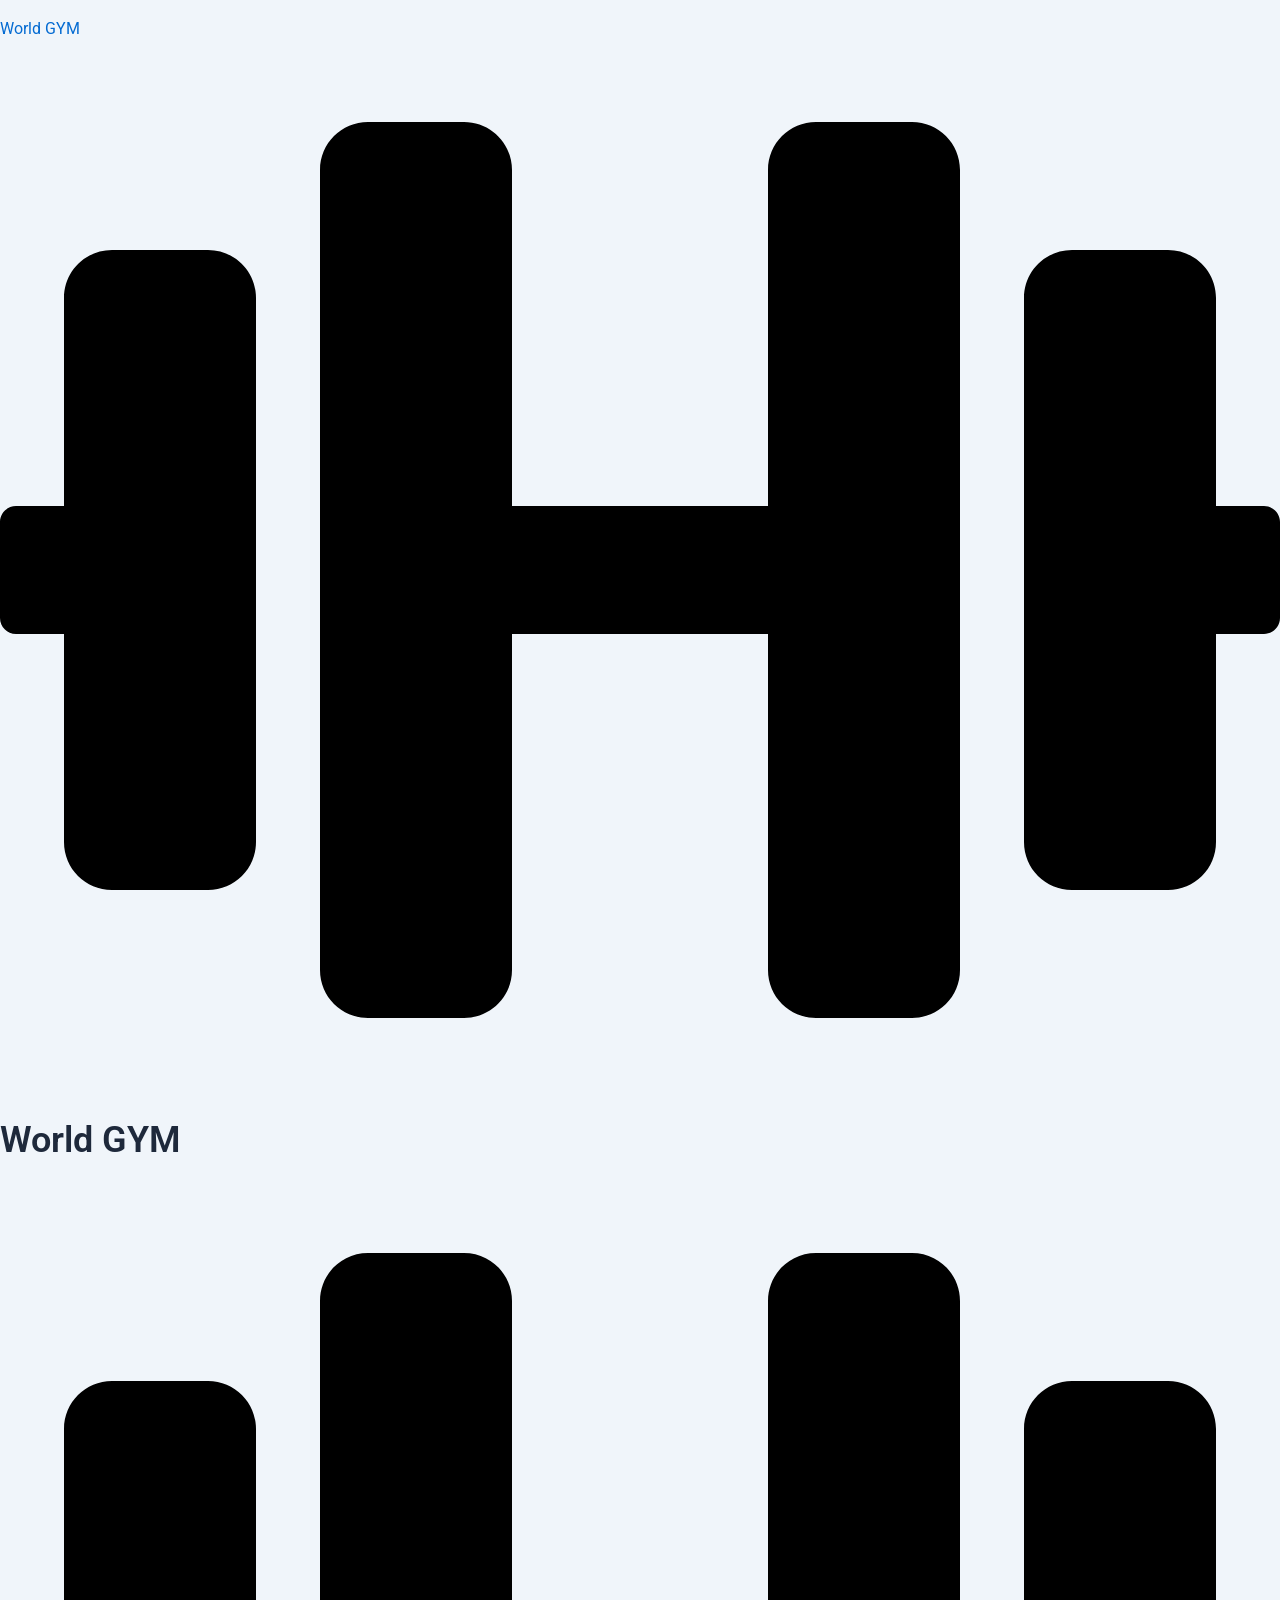
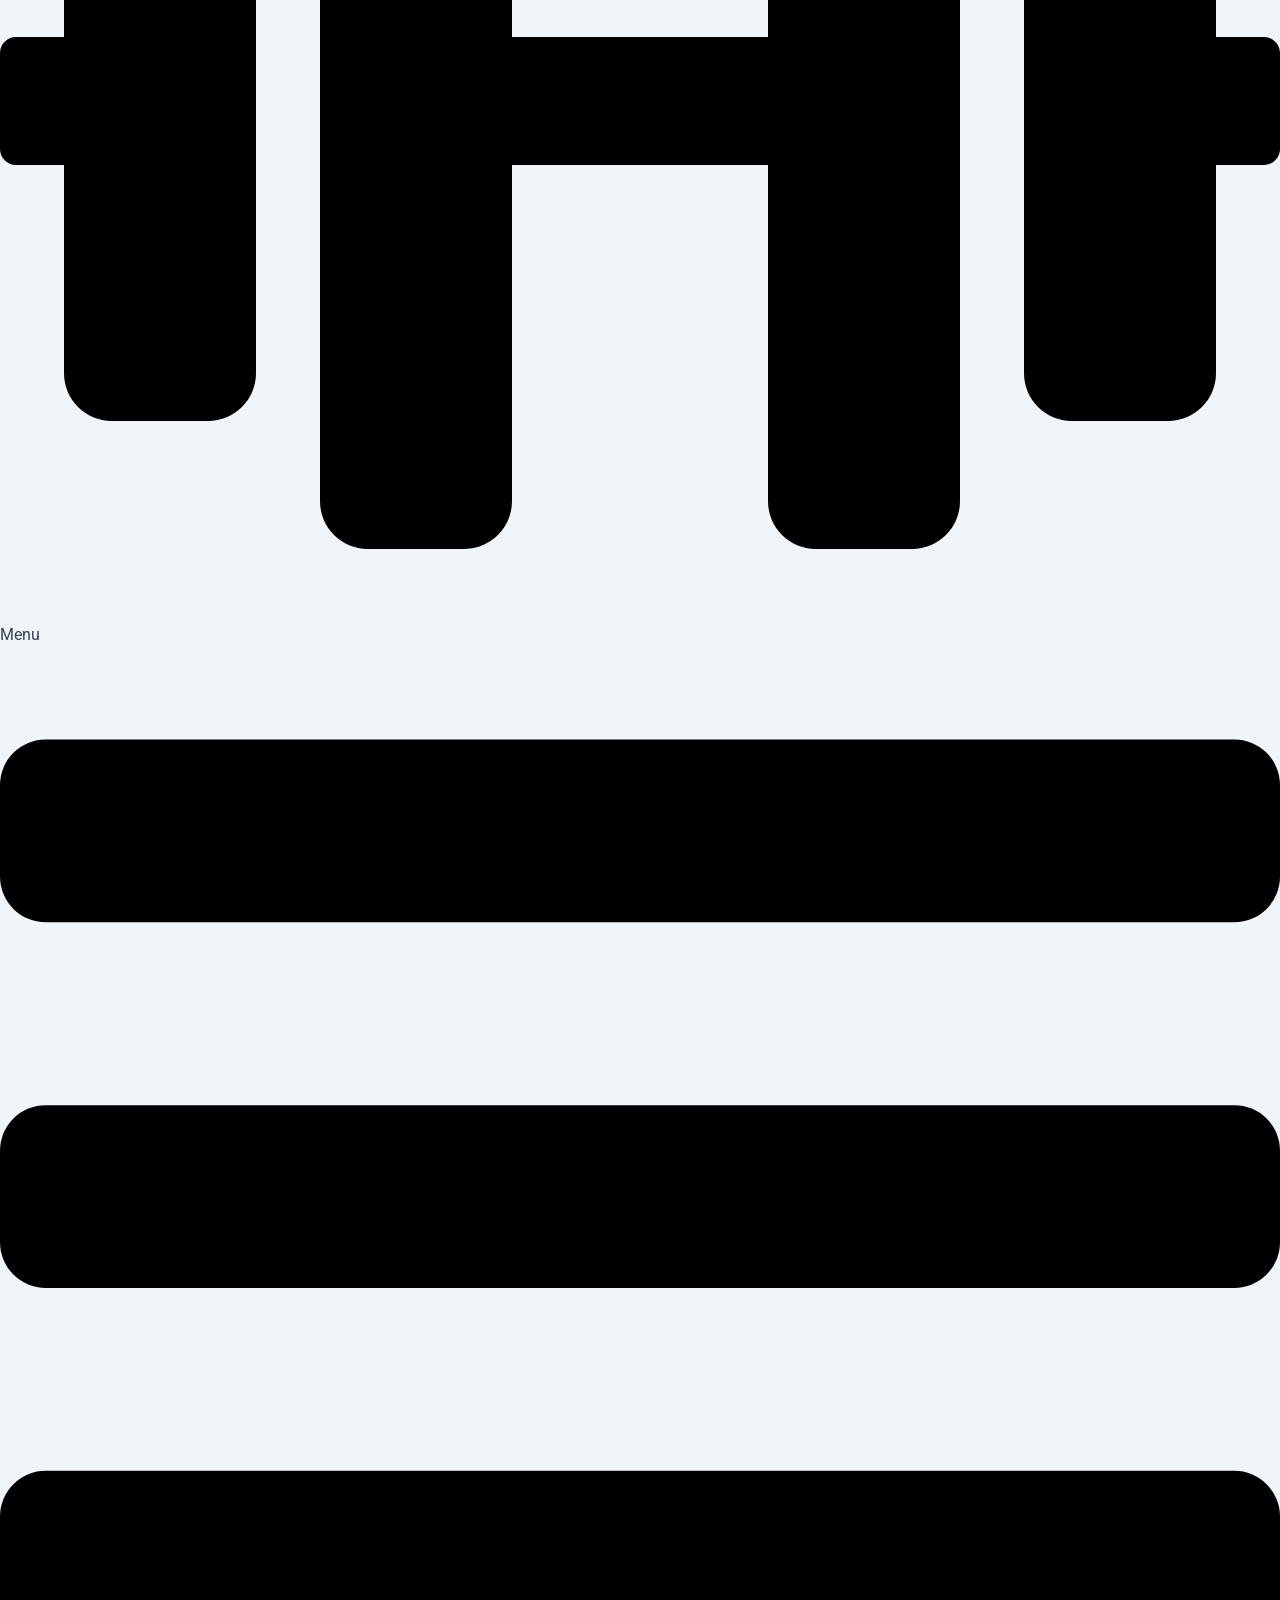
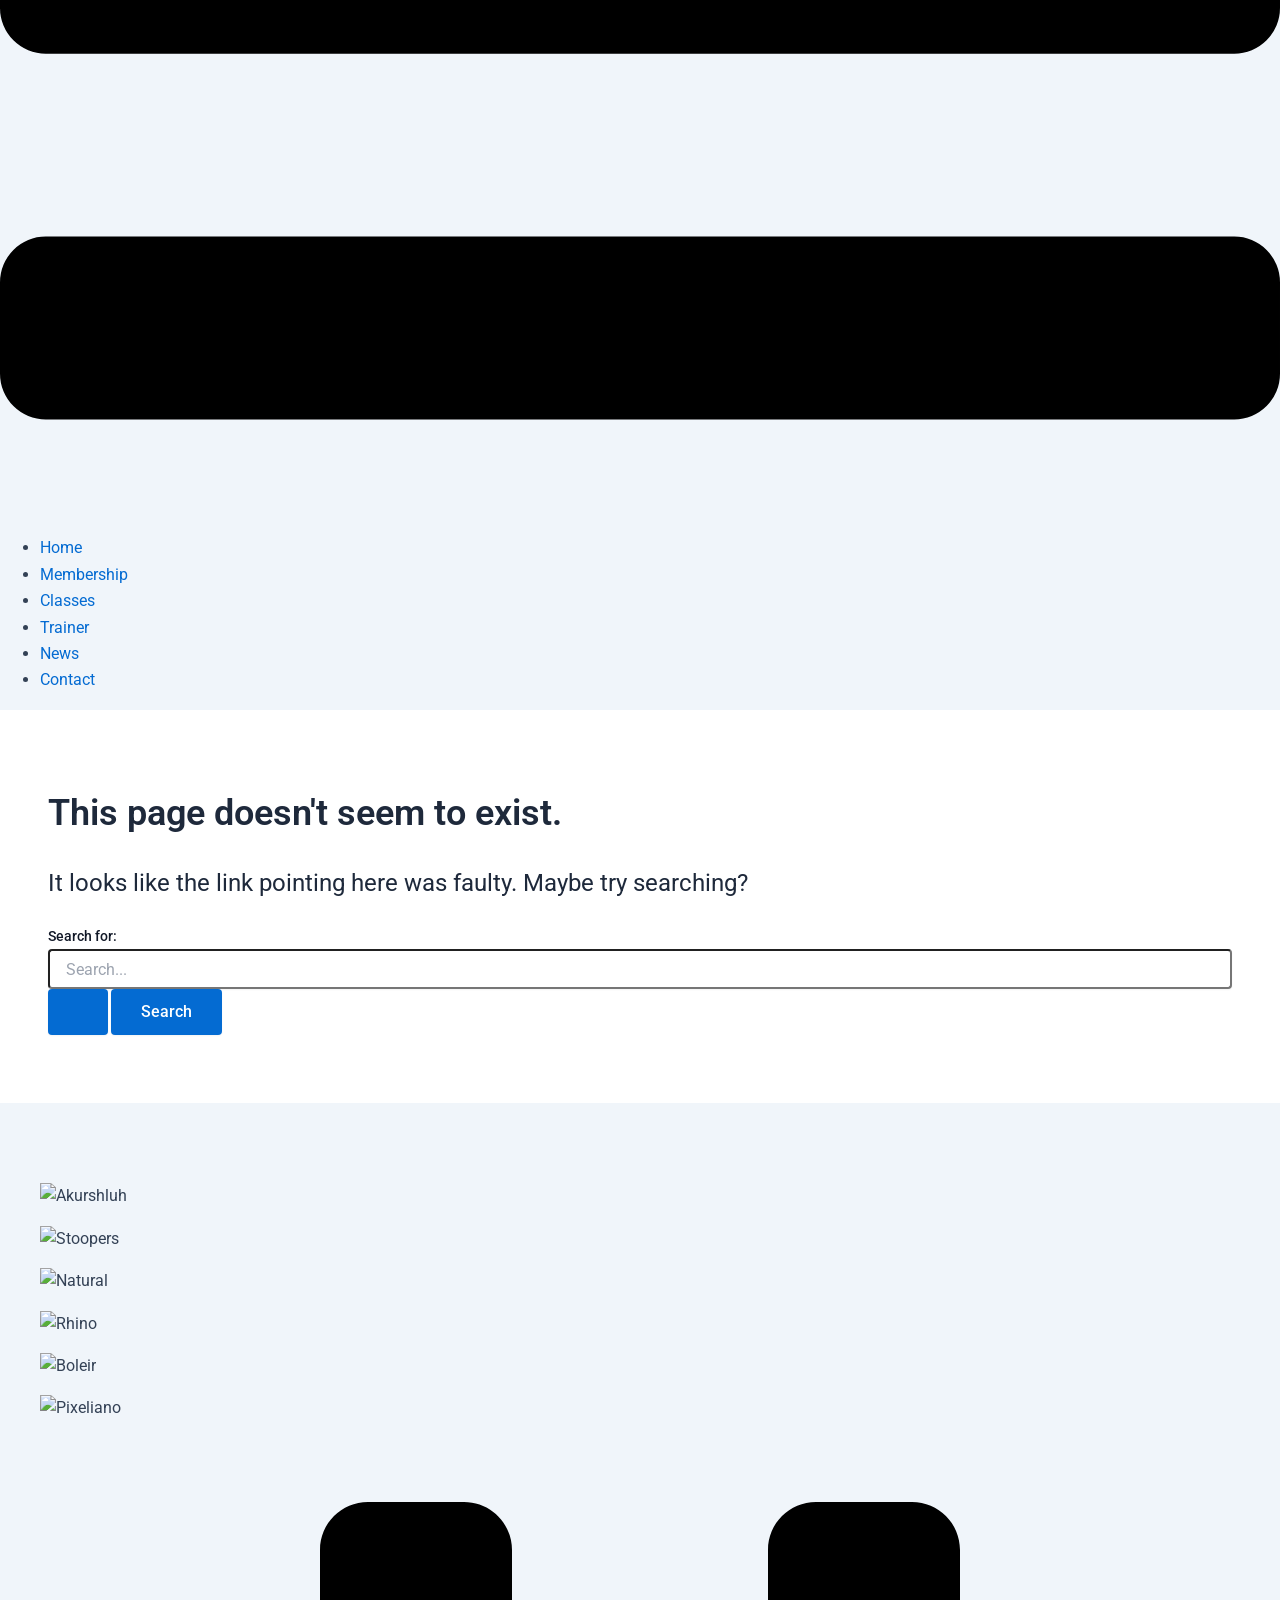
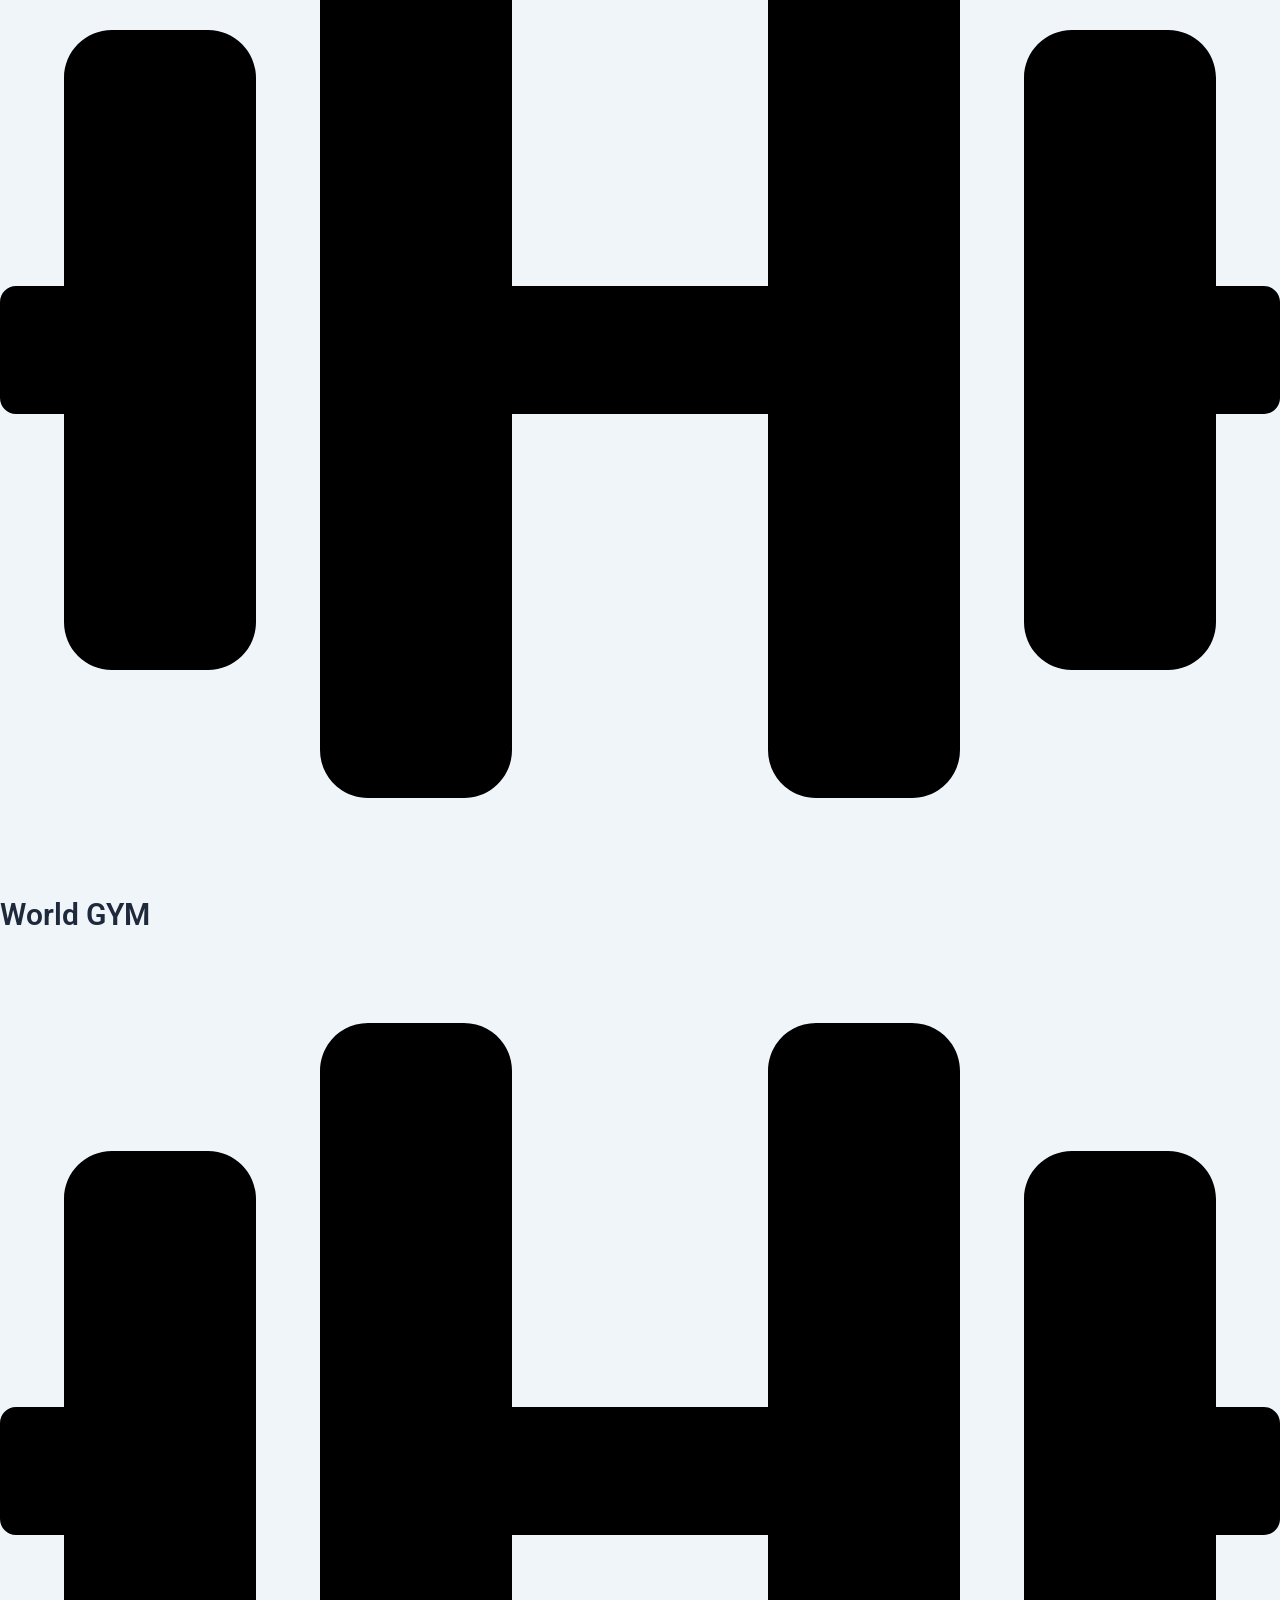
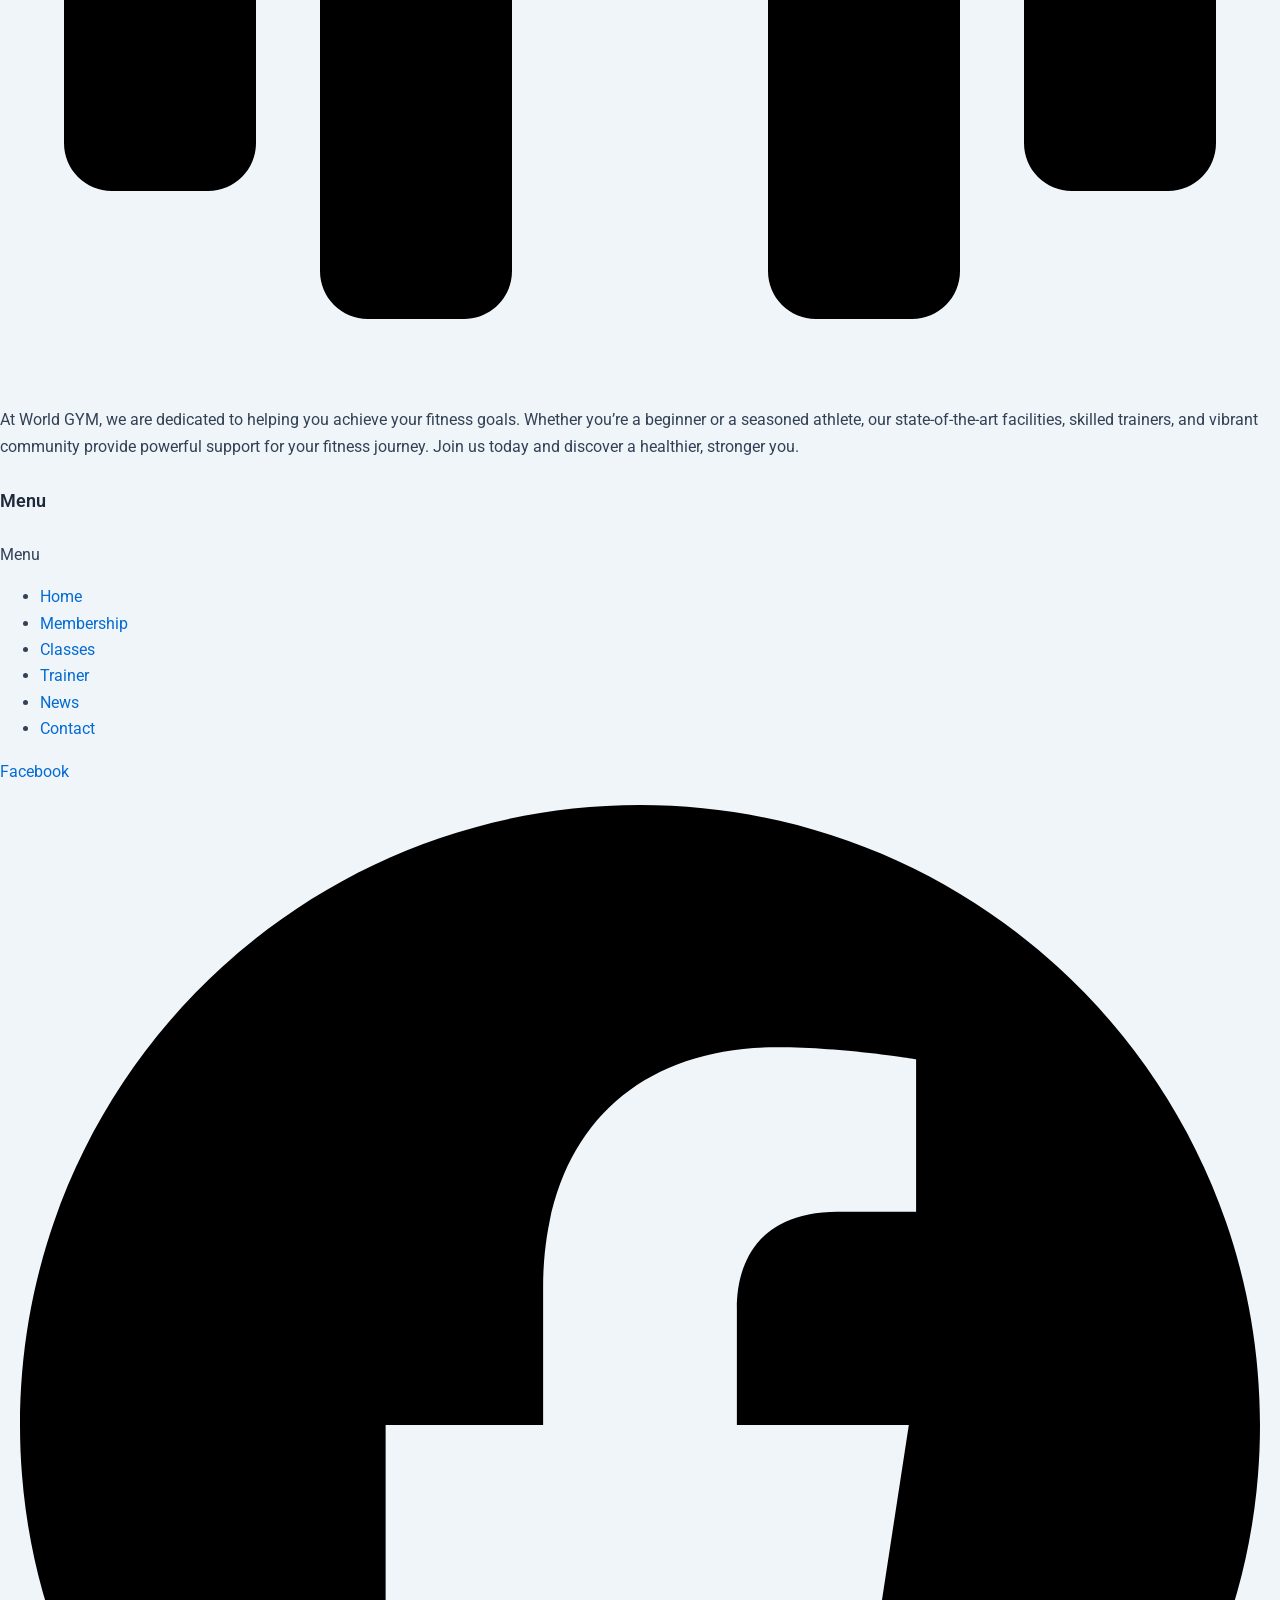
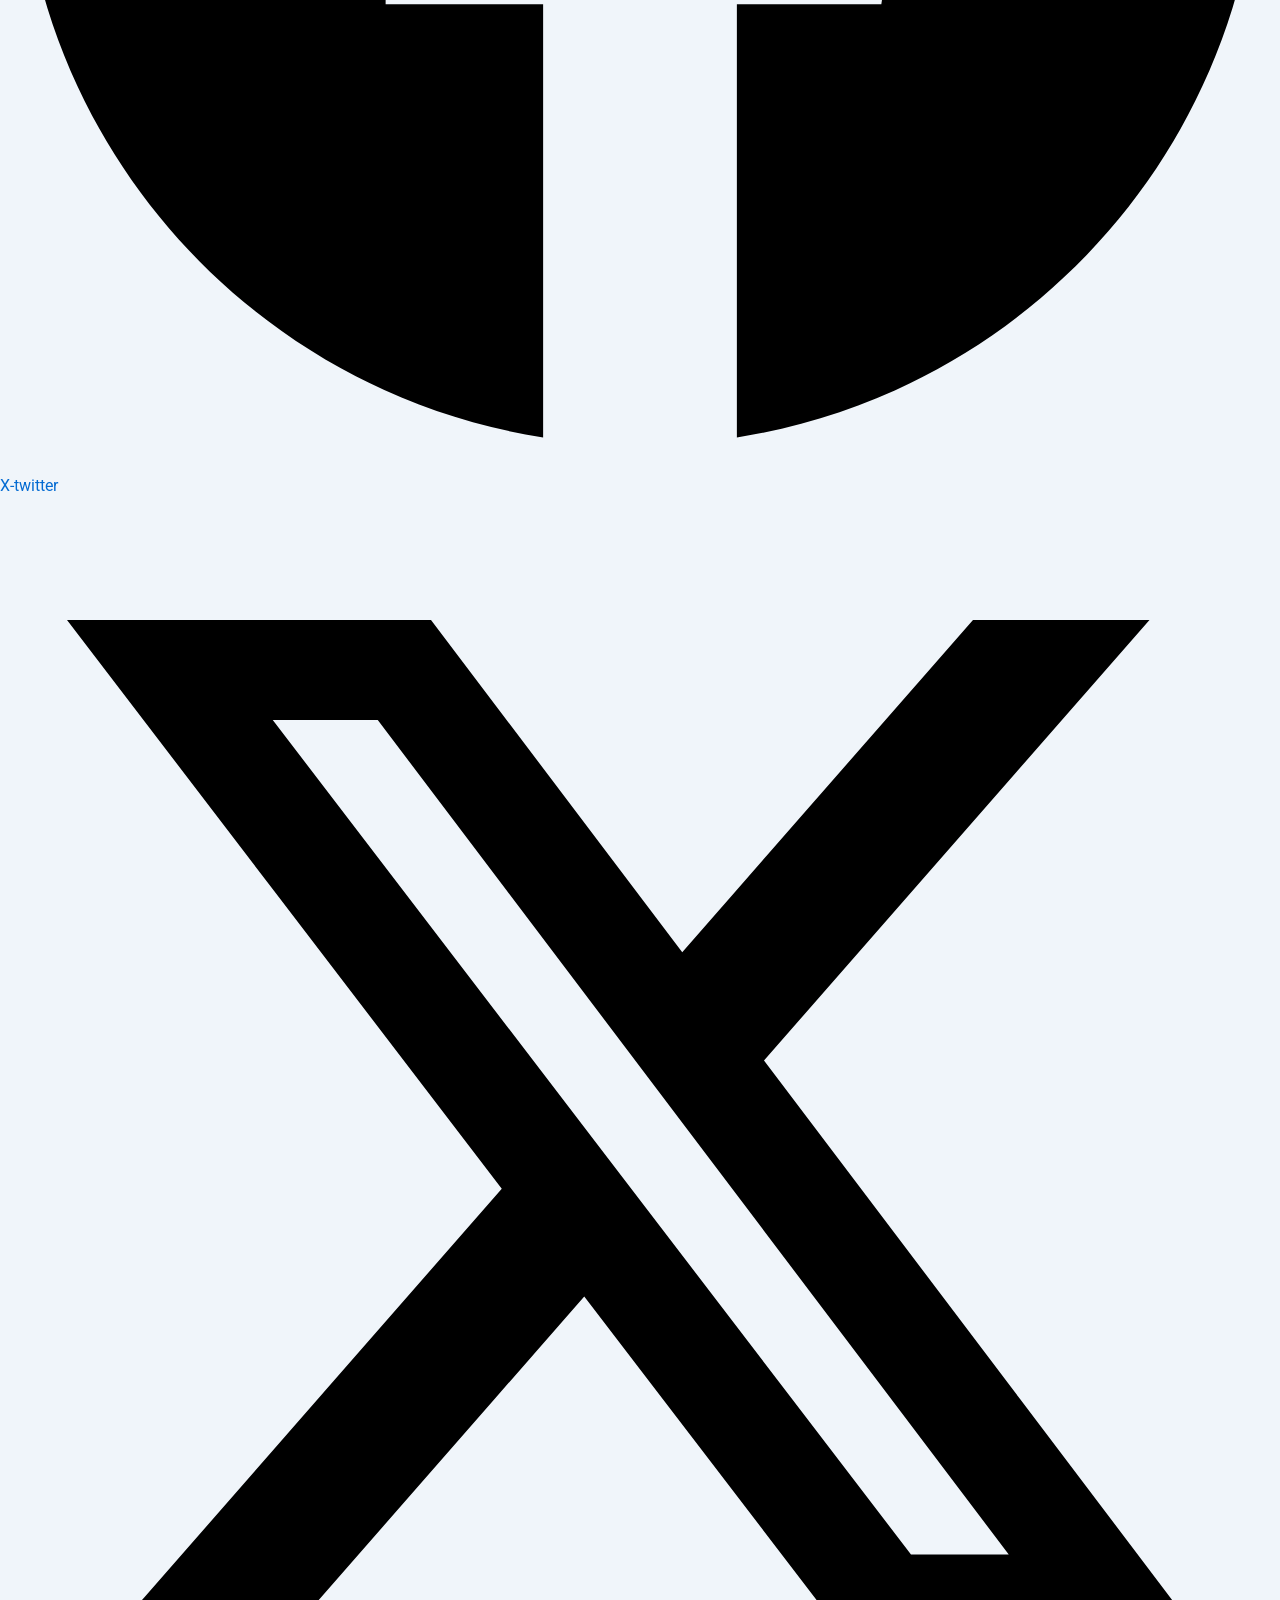
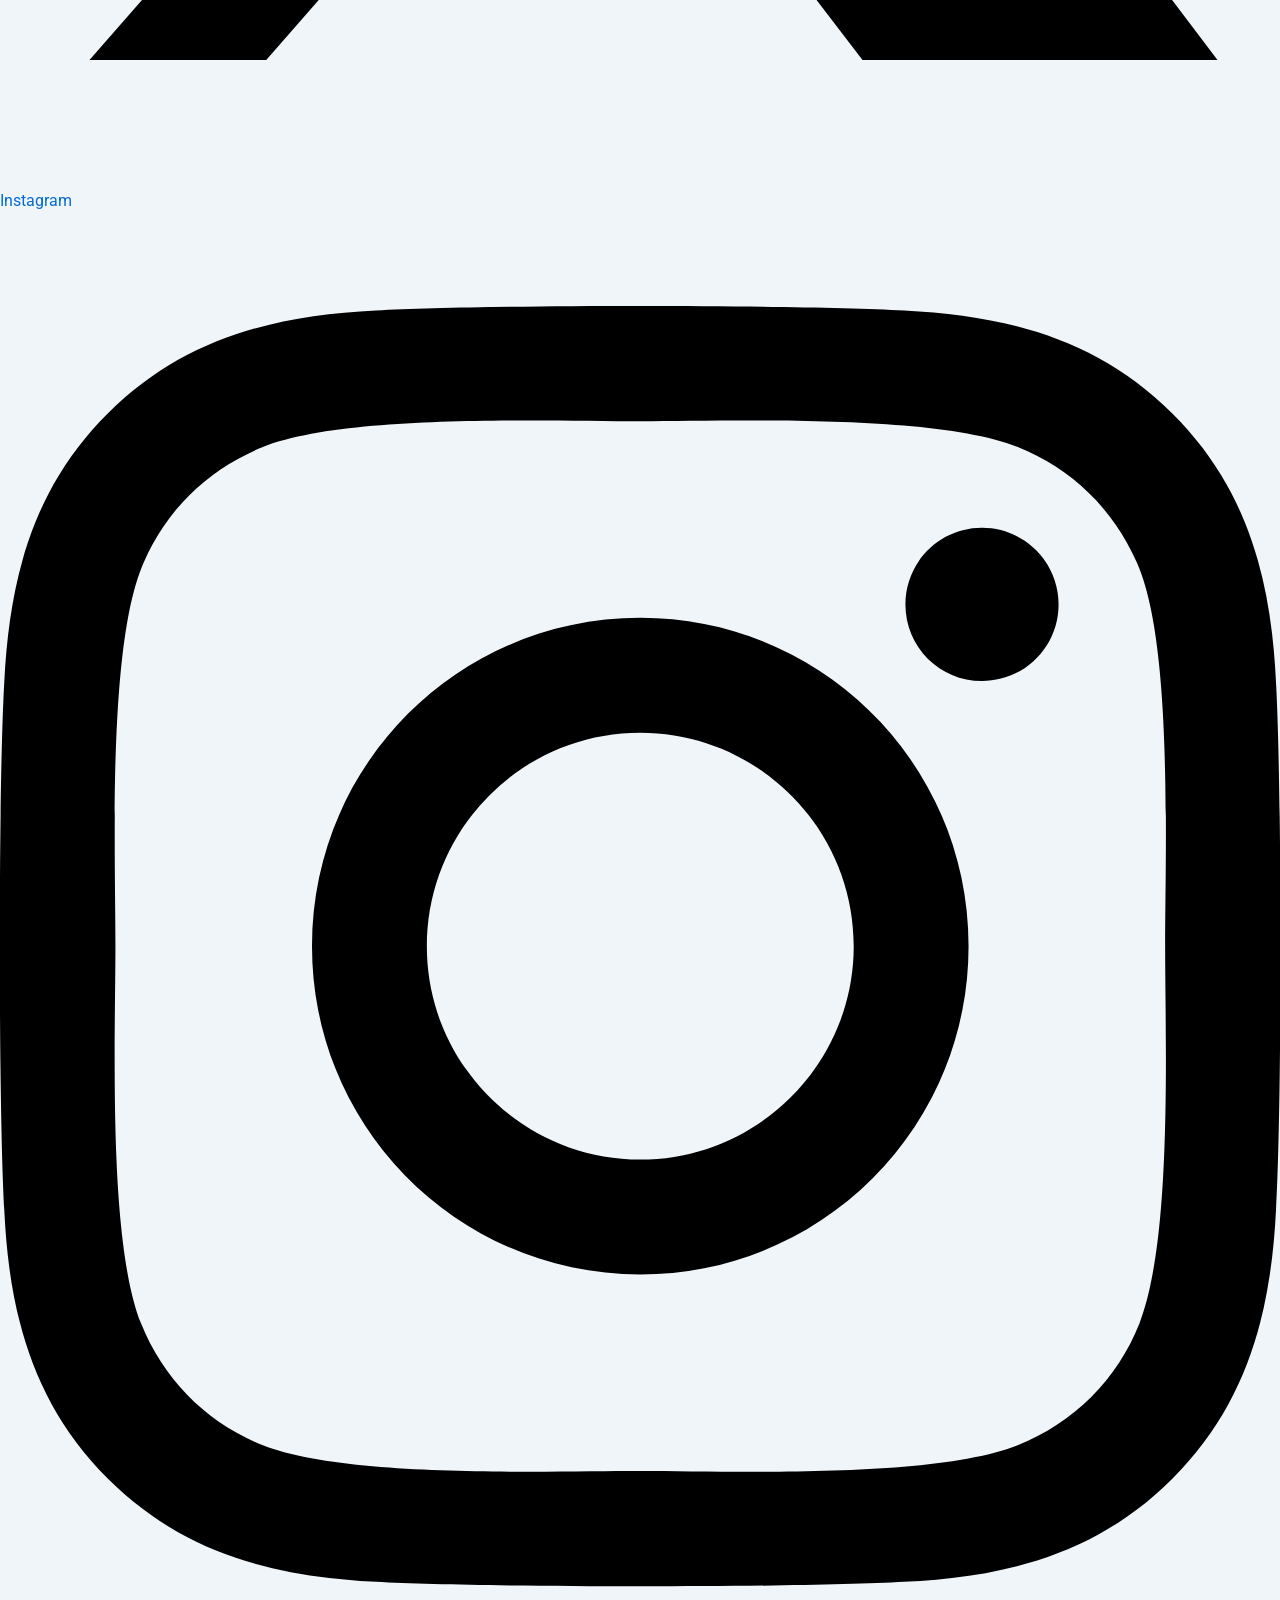
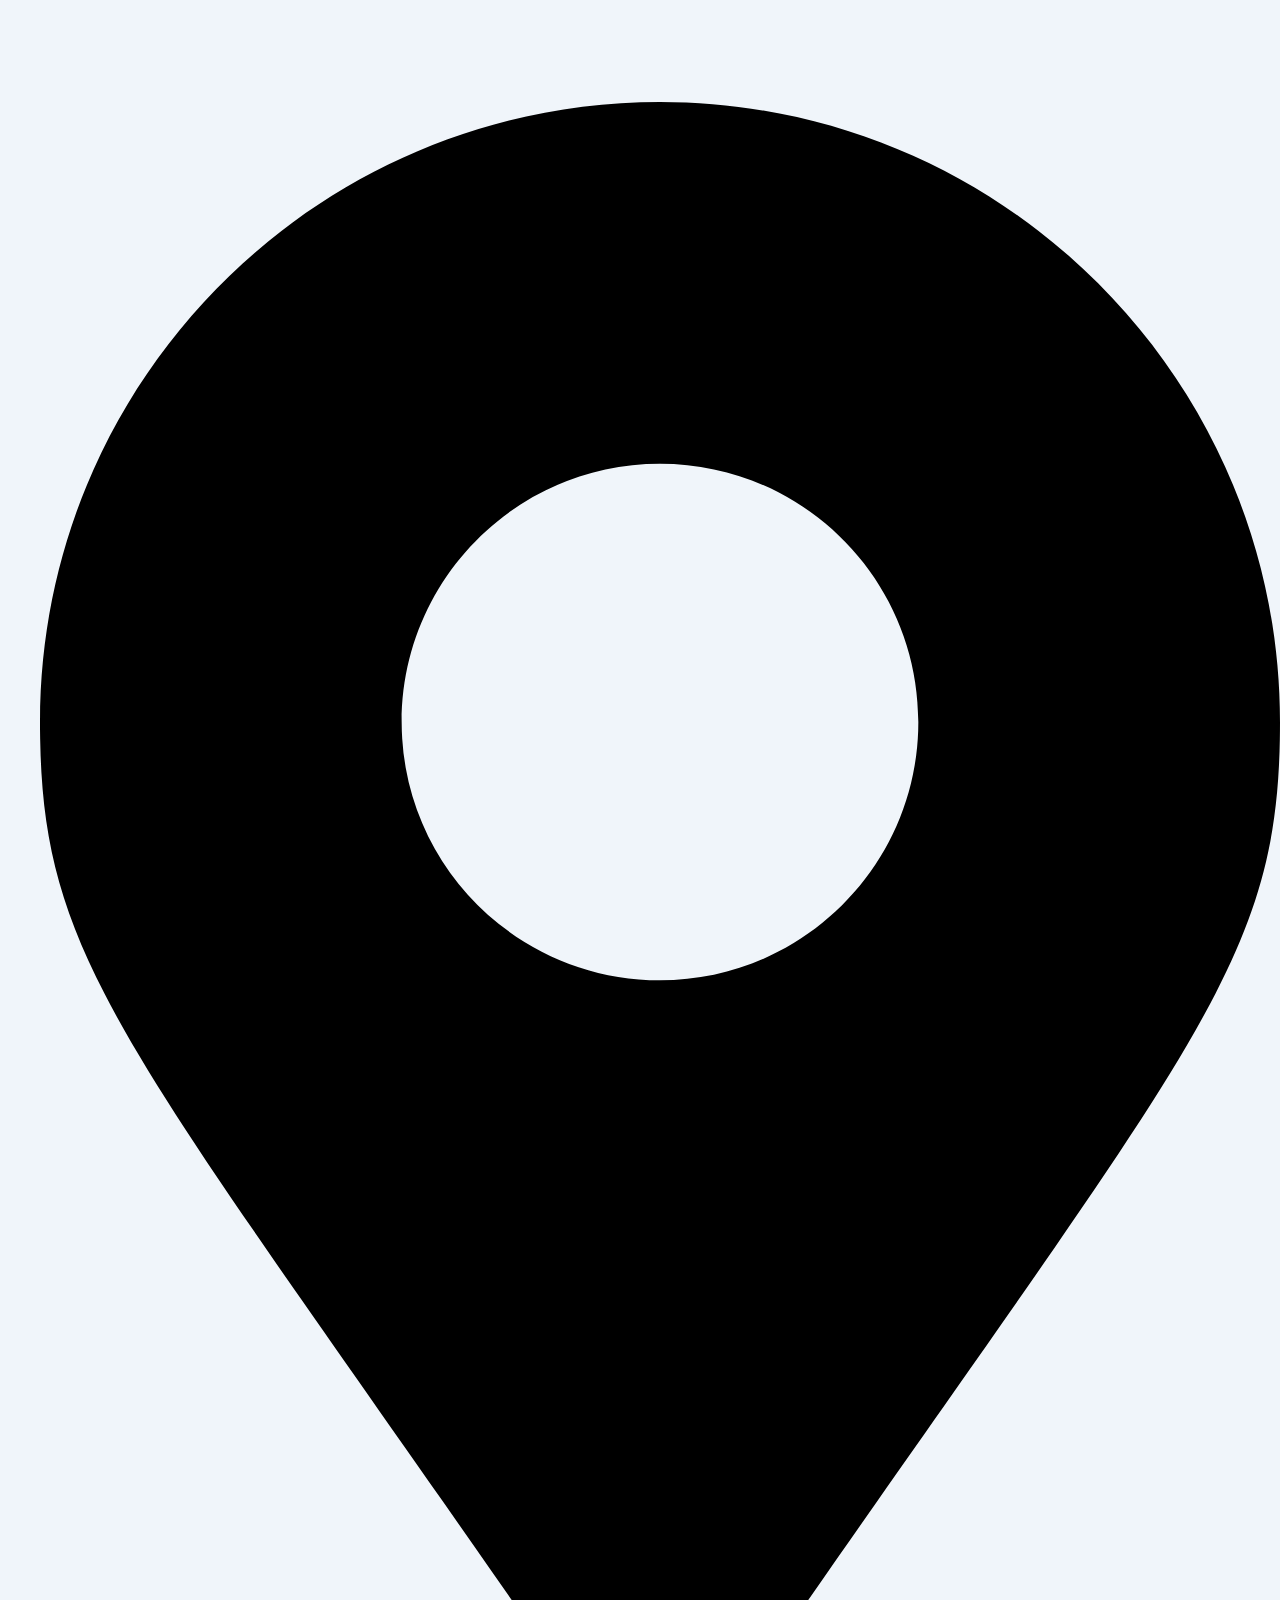
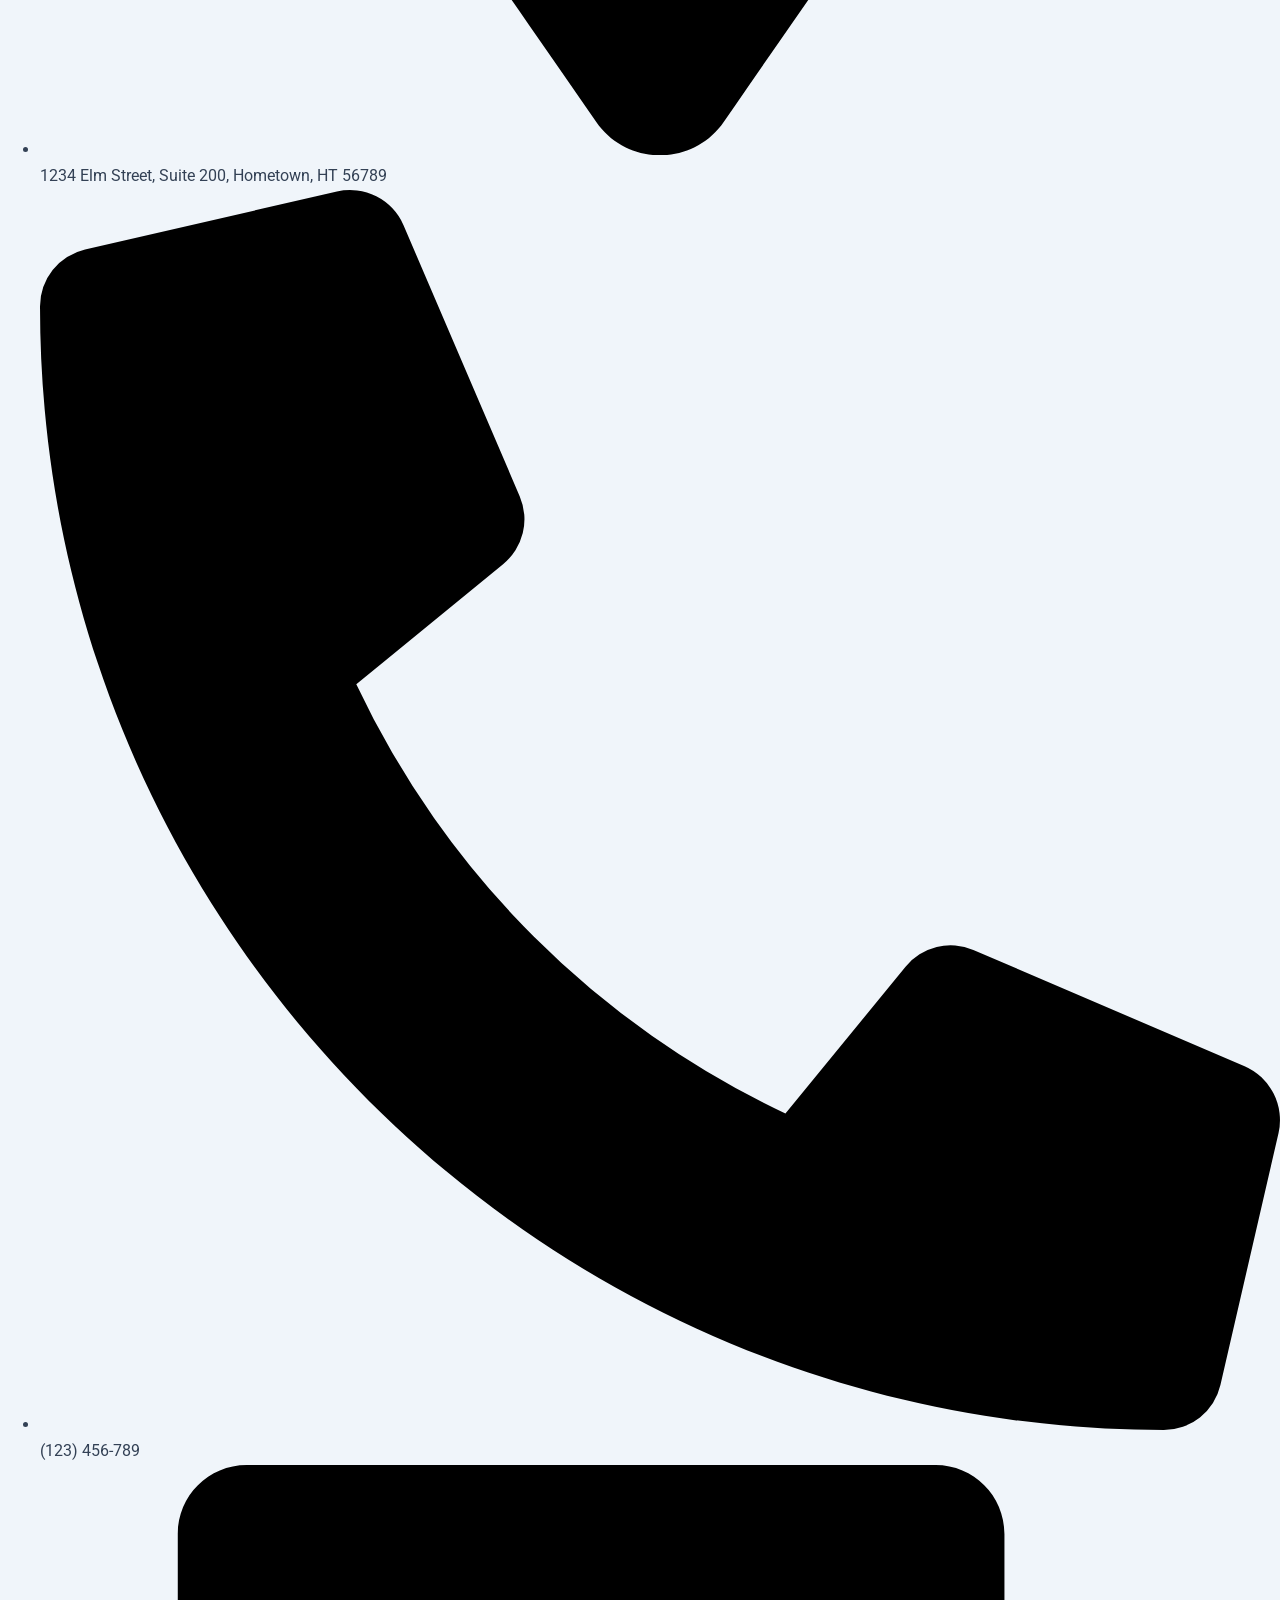
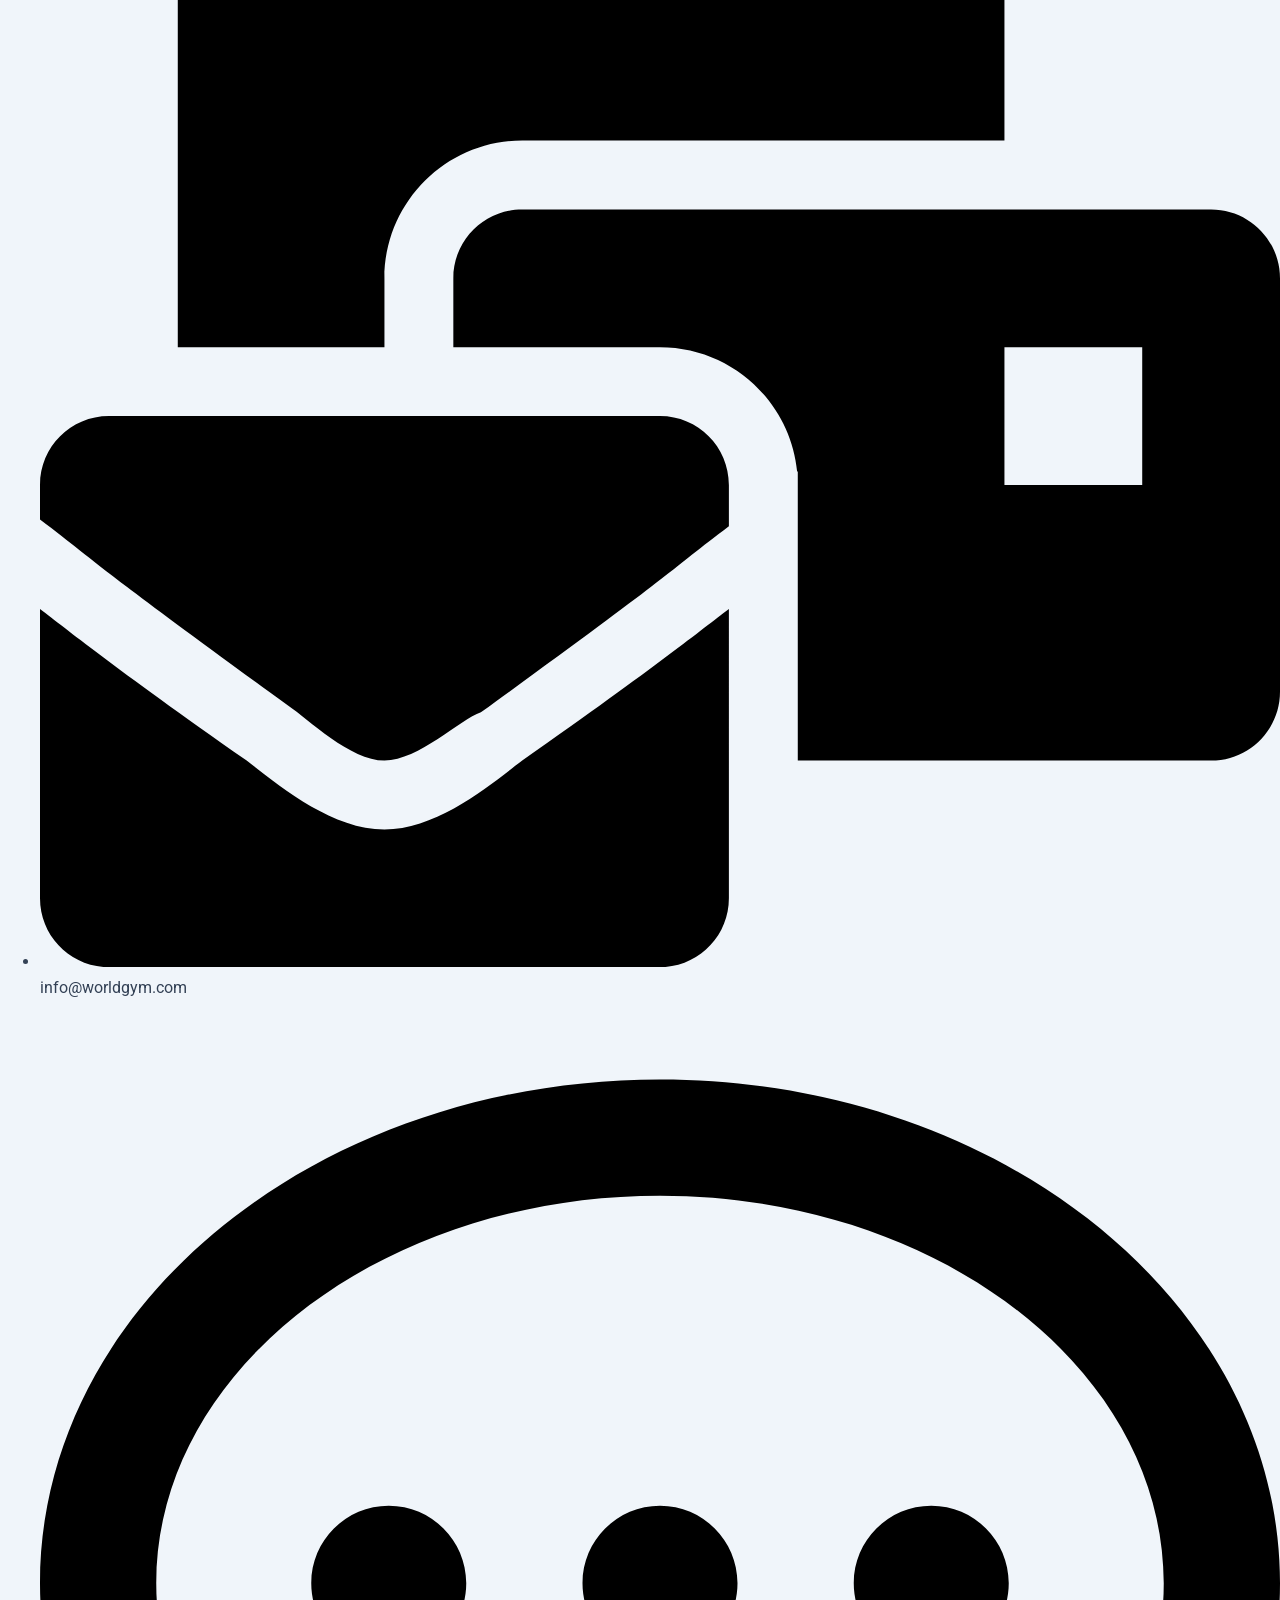
==== commit 97462a38: "fixed for github pages" ====
--- a/404/index.html
+++ b/404/index.html
@@ -4,25 +4,25 @@
 	<meta charset="UTF-8">
 	<meta name="viewport" content="width=device-width, initial-scale=1">
 	<link rel="profile" href="http://gmpg.org/xfn/11">
-	<link rel="pingback" href="xmlrpc.php">
+	<link rel="pingback" href="http://example.com/xmlrpc.php">
 	
 <title>Not found | World GYM</title>
 <meta name="robots" content="max-image-preview:large">
-<link rel="alternate" type="application/rss+xml" title="World GYM &raquo; フィード" href="feed/">
-<link rel="alternate" type="application/rss+xml" title="World GYM &raquo; コメントフィード" href="comments/feed/">
+<link rel="alternate" type="application/rss+xml" title="World GYM &raquo; フィード" href="http://example.com/feed/">
+<link rel="alternate" type="application/rss+xml" title="World GYM &raquo; コメントフィード" href="http://example.com/comments/feed/">
 <meta name="description">
 <script>
-window._wpemojiSettings = {"baseUrl":"https:\/\/s.w.org\/images\/core\/emoji\/15.0.3\/72x72\/","ext":".png","svgUrl":"https:\/\/s.w.org\/images\/core\/emoji\/15.0.3\/svg\/","svgExt":".svg","source":{"concatemoji":"\/wp-includes\/js\/wp-emoji-release.min.js?ver=6.6.2"}};
+window._wpemojiSettings = {"baseUrl":"https:\/\/s.w.org\/images\/core\/emoji\/15.0.3\/72x72\/","ext":".png","svgUrl":"https:\/\/s.w.org\/images\/core\/emoji\/15.0.3\/svg\/","svgExt":".svg","source":{"concatemoji":"http:\/\/example.com\/wp-includes\/js\/wp-emoji-release.min.js?ver=6.6.2"}};
 /*! This file is auto-generated */
 !function(i,n){var o,s,e;function c(e){try{var t={supportTests:e,timestamp:(new Date).valueOf()};sessionStorage.setItem(o,JSON.stringify(t))}catch(e){}}function p(e,t,n){e.clearRect(0,0,e.canvas.width,e.canvas.height),e.fillText(t,0,0);var t=new Uint32Array(e.getImageData(0,0,e.canvas.width,e.canvas.height).data),r=(e.clearRect(0,0,e.canvas.width,e.canvas.height),e.fillText(n,0,0),new Uint32Array(e.getImageData(0,0,e.canvas.width,e.canvas.height).data));return t.every(function(e,t){return e===r[t]})}function u(e,t,n){switch(t){case"flag":return n(e,"🏳️‍⚧️","🏳️​⚧️")?!1:!n(e,"🇺🇳","🇺​🇳")&&!n(e,"🏴󠁧󠁢󠁥󠁮󠁧󠁿","🏴​󠁧​󠁢​󠁥​󠁮​󠁧​󠁿");case"emoji":return!n(e,"🐦‍⬛","🐦​⬛")}return!1}function f(e,t,n){var r="undefined"!=typeof WorkerGlobalScope&&self instanceof WorkerGlobalScope?new OffscreenCanvas(300,150):i.createElement("canvas"),a=r.getContext("2d",{willReadFrequently:!0}),o=(a.textBaseline="top",a.font="600 32px Arial",{});return e.forEach(function(e){o[e]=t(a,e,n)}),o}function t(e){var t=i.createElement("script");t.src=e,t.defer=!0,i.head.appendChild(t)}"undefined"!=typeof Promise&&(o="wpEmojiSettingsSupports",s=["flag","emoji"],n.supports={everything:!0,everythingExceptFlag:!0},e=new Promise(function(e){i.addEventListener("DOMContentLoaded",e,{once:!0})}),new Promise(function(t){var n=function(){try{var e=JSON.parse(sessionStorage.getItem(o));if("object"==typeof e&&"number"==typeof e.timestamp&&(new Date).valueOf()<e.timestamp+604800&&"object"==typeof e.supportTests)return e.supportTests}catch(e){}return null}();if(!n){if("undefined"!=typeof Worker&&"undefined"!=typeof OffscreenCanvas&&"undefined"!=typeof URL&&URL.createObjectURL&&"undefined"!=typeof Blob)try{var e="postMessage("+f.toString()+"("+[JSON.stringify(s),u.toString(),p.toString()].join(",")+"));",r=new Blob([e],{type:"text/javascript"}),a=new Worker(URL.createObjectURL(r),{name:"wpTestEmojiSupports"});return void(a.onmessage=function(e){c(n=e.data),a.terminate(),t(n)})}catch(e){}c(n=f(s,u,p))}t(n)}).then(function(e){for(var t in e)n.supports[t]=e[t],n.supports.everything=n.supports.everything&&n.supports[t],"flag"!==t&&(n.supports.everythingExceptFlag=n.supports.everythingExceptFlag&&n.supports[t]);n.supports.everythingExceptFlag=n.supports.everythingExceptFlag&&!n.supports.flag,n.DOMReady=!1,n.readyCallback=function(){n.DOMReady=!0}}).then(function(){return e}).then(function(){var e;n.supports.everything||(n.readyCallback(),(e=n.source||{}).concatemoji?t(e.concatemoji):e.wpemoji&&e.twemoji&&(t(e.twemoji),t(e.wpemoji)))}))}((window,document),window._wpemojiSettings);
 </script>
-<link rel="stylesheet" id="astra-theme-css-css" href="wp-content/themes/Astra/assets/css/minified/main.min.css?ver=4.8.3" media="all">
+<link rel="stylesheet" id="astra-theme-css-css" href="http://example.com/wp-content/themes/Astra/assets/css/minified/main.min.css?ver=4.8.3" media="all">
 <style id="astra-theme-css-inline-css">:root{--ast-post-nav-space:0;--ast-container-default-xlg-padding:2.5em;--ast-container-default-lg-padding:2.5em;--ast-container-default-slg-padding:2em;--ast-container-default-md-padding:2.5em;--ast-container-default-sm-padding:2.5em;--ast-container-default-xs-padding:2.4em;--ast-container-default-xxs-padding:1.8em;--ast-code-block-background:#ECEFF3;--ast-comment-inputs-background:#F9FAFB;--ast-normal-container-width:1200px;--ast-narrow-container-width:750px;--ast-blog-title-font-weight:600;--ast-blog-meta-weight:600;}html{font-size:100%;}a{color:var(--ast-global-color-0);}a:hover,a:focus{color:var(--ast-global-color-1);}body,button,input,select,textarea,.ast-button,.ast-custom-button{font-family:-apple-system,BlinkMacSystemFont,Segoe UI,Roboto,Oxygen-Sans,Ubuntu,Cantarell,Helvetica Neue,sans-serif;font-weight:400;font-size:16px;font-size:1rem;line-height:var(--ast-body-line-height,1.65);}blockquote{color:var(--ast-global-color-3);}h1,.entry-content h1,h2,.entry-content h2,h3,.entry-content h3,h4,.entry-content h4,h5,.entry-content h5,h6,.entry-content h6,.site-title,.site-title a{font-weight:600;}.site-title{font-size:26px;font-size:1.625rem;display:block;}.site-header .site-description{font-size:15px;font-size:0.9375rem;display:none;}.entry-title{font-size:20px;font-size:1.25rem;}.ast-blog-single-element.ast-taxonomy-container a{font-size:14px;font-size:0.875rem;}.ast-blog-meta-container{font-size:13px;font-size:0.8125rem;}.archive .ast-article-post .ast-article-inner,.blog .ast-article-post .ast-article-inner,.archive .ast-article-post .ast-article-inner:hover,.blog .ast-article-post .ast-article-inner:hover{border-top-left-radius:6px;border-top-right-radius:6px;border-bottom-right-radius:6px;border-bottom-left-radius:6px;overflow:hidden;}h1,.entry-content h1{font-size:36px;font-size:2.25rem;font-weight:600;line-height:1.4em;}h2,.entry-content h2{font-size:30px;font-size:1.875rem;font-weight:600;line-height:1.3em;}h3,.entry-content h3{font-size:24px;font-size:1.5rem;font-weight:600;line-height:1.3em;}h4,.entry-content h4{font-size:20px;font-size:1.25rem;line-height:1.2em;font-weight:600;}h5,.entry-content h5{font-size:18px;font-size:1.125rem;line-height:1.2em;font-weight:600;}h6,.entry-content h6{font-size:16px;font-size:1rem;line-height:1.25em;font-weight:600;}::selection{background-color:var(--ast-global-color-0);color:#ffffff;}body,h1,.entry-title a,.entry-content h1,h2,.entry-content h2,h3,.entry-content h3,h4,.entry-content h4,h5,.entry-content h5,h6,.entry-content h6{color:var(--ast-global-color-3);}.tagcloud a:hover,.tagcloud a:focus,.tagcloud a.current-item{color:#ffffff;border-color:var(--ast-global-color-0);background-color:var(--ast-global-color-0);}input:focus,input[type="text"]:focus,input[type="email"]:focus,input[type="url"]:focus,input[type="password"]:focus,input[type="reset"]:focus,input[type="search"]:focus,textarea:focus{border-color:var(--ast-global-color-0);}input[type="radio"]:checked,input[type=reset],input[type="checkbox"]:checked,input[type="checkbox"]:hover:checked,input[type="checkbox"]:focus:checked,input[type=range]::-webkit-slider-thumb{border-color:var(--ast-global-color-0);background-color:var(--ast-global-color-0);box-shadow:none;}.site-footer a:hover + .post-count,.site-footer a:focus + .post-count{background:var(--ast-global-color-0);border-color:var(--ast-global-color-0);}.single .nav-links .nav-previous,.single .nav-links .nav-next{color:var(--ast-global-color-0);}.entry-meta,.entry-meta *{line-height:1.45;color:var(--ast-global-color-0);font-weight:600;}.entry-meta a:not(.ast-button):hover,.entry-meta a:not(.ast-button):hover *,.entry-meta a:not(.ast-button):focus,.entry-meta a:not(.ast-button):focus *,.page-links > .page-link,.page-links .page-link:hover,.post-navigation a:hover{color:var(--ast-global-color-1);}#cat option,.secondary .calendar_wrap thead a,.secondary .calendar_wrap thead a:visited{color:var(--ast-global-color-0);}.secondary .calendar_wrap #today,.ast-progress-val span{background:var(--ast-global-color-0);}.secondary a:hover + .post-count,.secondary a:focus + .post-count{background:var(--ast-global-color-0);border-color:var(--ast-global-color-0);}.calendar_wrap #today > a{color:#ffffff;}.page-links .page-link,.single .post-navigation a{color:var(--ast-global-color-3);}.ast-search-menu-icon .search-form button.search-submit{padding:0 4px;}.ast-search-menu-icon form.search-form{padding-right:0;}.ast-search-menu-icon.slide-search input.search-field{width:0;}.ast-header-search .ast-search-menu-icon.ast-dropdown-active .search-form,.ast-header-search .ast-search-menu-icon.ast-dropdown-active .search-field:focus{transition:all 0.2s;}.search-form input.search-field:focus{outline:none;}.ast-search-menu-icon .search-form button.search-submit:focus,.ast-theme-transparent-header .ast-header-search .ast-dropdown-active .ast-icon,.ast-theme-transparent-header .ast-inline-search .search-field:focus .ast-icon{color:var(--ast-global-color-1);}.ast-header-search .slide-search .search-form{border:2px solid var(--ast-global-color-0);}.ast-header-search .slide-search .search-field{background-color:#fff;}.ast-archive-title{color:var(--ast-global-color-2);}.widget-title{font-size:22px;font-size:1.375rem;color:var(--ast-global-color-2);}.ast-single-post .entry-content a,.ast-comment-content a:not(.ast-comment-edit-reply-wrap a){text-decoration:underline;}.ast-single-post .elementor-button-wrapper .elementor-button,.ast-single-post .entry-content .uagb-tab a,.ast-single-post .entry-content .uagb-ifb-cta a,.ast-single-post .entry-content .uabb-module-content a,.ast-single-post .entry-content .uagb-post-grid a,.ast-single-post .entry-content .uagb-timeline a,.ast-single-post .entry-content .uagb-toc__wrap a,.ast-single-post .entry-content .uagb-taxomony-box a,.ast-single-post .entry-content .woocommerce a,.entry-content .wp-block-latest-posts > li > a,.ast-single-post .entry-content .wp-block-file__button,li.ast-post-filter-single,.ast-single-post .ast-comment-content .comment-reply-link,.ast-single-post .ast-comment-content .comment-edit-link{text-decoration:none;}.ast-search-menu-icon.slide-search a:focus-visible:focus-visible,.astra-search-icon:focus-visible,#close:focus-visible,a:focus-visible,.ast-menu-toggle:focus-visible,.site .skip-link:focus-visible,.wp-block-loginout input:focus-visible,.wp-block-search.wp-block-search__button-inside .wp-block-search__inside-wrapper,.ast-header-navigation-arrow:focus-visible,.woocommerce .wc-proceed-to-checkout > .checkout-button:focus-visible,.woocommerce .woocommerce-MyAccount-navigation ul li a:focus-visible,.ast-orders-table__row .ast-orders-table__cell:focus-visible,.woocommerce .woocommerce-order-details .order-again > .button:focus-visible,.woocommerce .woocommerce-message a.button.wc-forward:focus-visible,.woocommerce #minus_qty:focus-visible,.woocommerce #plus_qty:focus-visible,a#ast-apply-coupon:focus-visible,.woocommerce .woocommerce-info a:focus-visible,.woocommerce .astra-shop-summary-wrap a:focus-visible,.woocommerce a.wc-forward:focus-visible,#ast-apply-coupon:focus-visible,.woocommerce-js .woocommerce-mini-cart-item a.remove:focus-visible,#close:focus-visible,.button.search-submit:focus-visible,#search_submit:focus,.normal-search:focus-visible,.ast-header-account-wrap:focus-visible,.woocommerce .ast-on-card-button.ast-quick-view-trigger:focus{outline-style:dotted;outline-color:inherit;outline-width:thin;}input:focus,input[type="text"]:focus,input[type="email"]:focus,input[type="url"]:focus,input[type="password"]:focus,input[type="reset"]:focus,input[type="search"]:focus,input[type="number"]:focus,textarea:focus,.wp-block-search__input:focus,[data-section="section-header-mobile-trigger"] .ast-button-wrap .ast-mobile-menu-trigger-minimal:focus,.ast-mobile-popup-drawer.active .menu-toggle-close:focus,.woocommerce-ordering select.orderby:focus,#ast-scroll-top:focus,#coupon_code:focus,.woocommerce-page #comment:focus,.woocommerce #reviews #respond input#submit:focus,.woocommerce a.add_to_cart_button:focus,.woocommerce .button.single_add_to_cart_button:focus,.woocommerce .woocommerce-cart-form button:focus,.woocommerce .woocommerce-cart-form__cart-item .quantity .qty:focus,.woocommerce .woocommerce-billing-fields .woocommerce-billing-fields__field-wrapper .woocommerce-input-wrapper > .input-text:focus,.woocommerce #order_comments:focus,.woocommerce #place_order:focus,.woocommerce .woocommerce-address-fields .woocommerce-address-fields__field-wrapper .woocommerce-input-wrapper > .input-text:focus,.woocommerce .woocommerce-MyAccount-content form button:focus,.woocommerce .woocommerce-MyAccount-content .woocommerce-EditAccountForm .woocommerce-form-row .woocommerce-Input.input-text:focus,.woocommerce .ast-woocommerce-container .woocommerce-pagination ul.page-numbers li a:focus,body #content .woocommerce form .form-row .select2-container--default .select2-selection--single:focus,#ast-coupon-code:focus,.woocommerce.woocommerce-js .quantity input[type=number]:focus,.woocommerce-js .woocommerce-mini-cart-item .quantity input[type=number]:focus,.woocommerce p#ast-coupon-trigger:focus{border-style:dotted;border-color:inherit;border-width:thin;}input{outline:none;}.ast-logo-title-inline .site-logo-img{padding-right:1em;}body .ast-oembed-container *{position:absolute;top:0;width:100%;height:100%;left:0;}body .wp-block-embed-pocket-casts .ast-oembed-container *{position:unset;}.ast-single-post-featured-section + article {margin-top: 2em;}.site-content .ast-single-post-featured-section img {width: 100%;overflow: hidden;object-fit: cover;}.ast-separate-container .site-content .ast-single-post-featured-section + article {margin-top: -80px;z-index: 9;position: relative;border-radius: 4px;}@media (min-width: 922px) {.ast-no-sidebar .site-content .ast-article-image-container--wide {margin-left: -120px;margin-right: -120px;max-width: unset;width: unset;}.ast-left-sidebar .site-content .ast-article-image-container--wide,.ast-right-sidebar .site-content .ast-article-image-container--wide {margin-left: -10px;margin-right: -10px;}.site-content .ast-article-image-container--full {margin-left: calc( -50vw + 50%);margin-right: calc( -50vw + 50%);max-width: 100vw;width: 100vw;}.ast-left-sidebar .site-content .ast-article-image-container--full,.ast-right-sidebar .site-content .ast-article-image-container--full {margin-left: -10px;margin-right: -10px;max-width: inherit;width: auto;}}.site > .ast-single-related-posts-container {margin-top: 0;}@media (min-width: 922px) {.ast-desktop .ast-container--narrow {max-width: var(--ast-narrow-container-width);margin: 0 auto;}}input[type="text"],input[type="number"],input[type="email"],input[type="url"],input[type="password"],input[type="search"],input[type=reset],input[type=tel],input[type=date],select,textarea{font-size:16px;font-style:normal;font-weight:400;line-height:24px;width:100%;padding:12px 16px;border-radius:4px;box-shadow:0px 1px 2px 0px rgba(0,0,0,0.05);color:var(--ast-form-input-text,#475569);}input[type="text"],input[type="number"],input[type="email"],input[type="url"],input[type="password"],input[type="search"],input[type=reset],input[type=tel],input[type=date],select{height:40px;}input[type="date"]{border-width:1px;border-style:solid;border-color:var(--ast-border-color);}input[type="text"]:focus,input[type="number"]:focus,input[type="email"]:focus,input[type="url"]:focus,input[type="password"]:focus,input[type="search"]:focus,input[type=reset]:focus,input[type="tel"]:focus,input[type="date"]:focus,select:focus,textarea:focus{border-color:#046BD2;box-shadow:none;outline:none;color:var(--ast-form-input-focus-text,#475569);}label,legend{color:#111827;font-size:14px;font-style:normal;font-weight:500;line-height:20px;}select{padding:6px 10px;}fieldset{padding:30px;border-radius:4px;}button,.ast-button,.button,input[type="button"],input[type="reset"],input[type="submit"]{border-radius:4px;box-shadow:0px 1px 2px 0px rgba(0,0,0,0.05);}:root{--ast-comment-inputs-background:#FFF;}::placeholder{color:var(--ast-form-field-color,#9CA3AF);}::-ms-input-placeholder{color:var(--ast-form-field-color,#9CA3AF);}@media (max-width:921.9px){#ast-desktop-header{display:none;}}@media (min-width:922px){#ast-mobile-header{display:none;}}.wp-block-buttons.aligncenter{justify-content:center;}.wp-block-button.is-style-outline .wp-block-button__link{border-color:var(--ast-global-color-0);}div.wp-block-button.is-style-outline > .wp-block-button__link:not(.has-text-color),div.wp-block-button.wp-block-button__link.is-style-outline:not(.has-text-color){color:var(--ast-global-color-0);}.wp-block-button.is-style-outline .wp-block-button__link:hover,.wp-block-buttons .wp-block-button.is-style-outline .wp-block-button__link:focus,.wp-block-buttons .wp-block-button.is-style-outline > .wp-block-button__link:not(.has-text-color):hover,.wp-block-buttons .wp-block-button.wp-block-button__link.is-style-outline:not(.has-text-color):hover{color:#ffffff;background-color:var(--ast-global-color-1);border-color:var(--ast-global-color-1);}.post-page-numbers.current .page-link,.ast-pagination .page-numbers.current{color:#ffffff;border-color:var(--ast-global-color-0);background-color:var(--ast-global-color-0);}.wp-block-buttons .wp-block-button.is-style-outline .wp-block-button__link.wp-element-button,.ast-outline-button,.wp-block-uagb-buttons-child .uagb-buttons-repeater.ast-outline-button{border-color:var(--ast-global-color-0);border-top-width:2px;border-right-width:2px;border-bottom-width:2px;border-left-width:2px;font-family:inherit;font-weight:500;font-size:16px;font-size:1rem;line-height:1em;padding-top:13px;padding-right:30px;padding-bottom:13px;padding-left:30px;}.wp-block-buttons .wp-block-button.is-style-outline > .wp-block-button__link:not(.has-text-color),.wp-block-buttons .wp-block-button.wp-block-button__link.is-style-outline:not(.has-text-color),.ast-outline-button{color:var(--ast-global-color-0);}.wp-block-button.is-style-outline .wp-block-button__link:hover,.wp-block-buttons .wp-block-button.is-style-outline .wp-block-button__link:focus,.wp-block-buttons .wp-block-button.is-style-outline > .wp-block-button__link:not(.has-text-color):hover,.wp-block-buttons .wp-block-button.wp-block-button__link.is-style-outline:not(.has-text-color):hover,.ast-outline-button:hover,.ast-outline-button:focus,.wp-block-uagb-buttons-child .uagb-buttons-repeater.ast-outline-button:hover,.wp-block-uagb-buttons-child .uagb-buttons-repeater.ast-outline-button:focus{color:#ffffff;background-color:var(--ast-global-color-1);border-color:var(--ast-global-color-1);}.ast-single-post .entry-content a.ast-outline-button,.ast-single-post .entry-content .is-style-outline>.wp-block-button__link{text-decoration:none;}.wp-block-button .wp-block-button__link.wp-element-button.is-style-outline:not(.has-background),.wp-block-button.is-style-outline>.wp-block-button__link.wp-element-button:not(.has-background),.ast-outline-button{background-color:transparent;}.uagb-buttons-repeater.ast-outline-button{border-radius:9999px;}@media (max-width:921px){.wp-block-buttons .wp-block-button.is-style-outline .wp-block-button__link.wp-element-button,.ast-outline-button,.wp-block-uagb-buttons-child .uagb-buttons-repeater.ast-outline-button{padding-top:12px;padding-right:28px;padding-bottom:12px;padding-left:28px;}}@media (max-width:544px){.wp-block-buttons .wp-block-button.is-style-outline .wp-block-button__link.wp-element-button,.ast-outline-button,.wp-block-uagb-buttons-child .uagb-buttons-repeater.ast-outline-button{padding-top:10px;padding-right:24px;padding-bottom:10px;padding-left:24px;}}.entry-content[data-ast-blocks-layout] > figure{margin-bottom:1em;}h1.widget-title{font-weight:600;}h2.widget-title{font-weight:600;}h3.widget-title{font-weight:600;}#page{display:flex;flex-direction:column;min-height:100vh;}.ast-404-layout-1 h1.page-title{color:var(--ast-global-color-2);}.single .post-navigation a{line-height:1em;height:inherit;}.error-404 .page-sub-title{font-size:1.5rem;font-weight:inherit;}.search .site-content .content-area .search-form{margin-bottom:0;}#page .site-content{flex-grow:1;}.widget{margin-bottom:1.25em;}#secondary li{line-height:1.5em;}#secondary .wp-block-group h2{margin-bottom:0.7em;}#secondary h2{font-size:1.7rem;}.ast-separate-container .ast-article-post,.ast-separate-container .ast-article-single,.ast-separate-container .comment-respond{padding:3em;}.ast-separate-container .ast-article-single .ast-article-single{padding:0;}.ast-article-single .wp-block-post-template-is-layout-grid{padding-left:0;}.ast-separate-container .comments-title,.ast-narrow-container .comments-title{padding:1.5em 2em;}.ast-page-builder-template .comment-form-textarea,.ast-comment-formwrap .ast-grid-common-col{padding:0;}.ast-comment-formwrap{padding:0;display:inline-flex;column-gap:20px;width:100%;margin-left:0;margin-right:0;}.comments-area textarea#comment:focus,.comments-area textarea#comment:active,.comments-area .ast-comment-formwrap input[type="text"]:focus,.comments-area .ast-comment-formwrap input[type="text"]:active {box-shadow:none;outline:none;}.archive.ast-page-builder-template .entry-header{margin-top:2em;}.ast-page-builder-template .ast-comment-formwrap{width:100%;}.entry-title{margin-bottom:0.6em;}.ast-archive-description p{font-size:inherit;font-weight:inherit;line-height:inherit;}.ast-separate-container .ast-comment-list li.depth-1,.hentry{margin-bottom:1.5em;}.site-content section.ast-archive-description{margin-bottom:2em;}@media (min-width:921px){.ast-left-sidebar.ast-page-builder-template #secondary,.archive.ast-right-sidebar.ast-page-builder-template .site-main{padding-left:20px;padding-right:20px;}}@media (max-width:544px){.ast-comment-formwrap.ast-row{column-gap:10px;display:inline-block;}#ast-commentform .ast-grid-common-col{position:relative;width:100%;}}@media (min-width:1201px){.ast-separate-container .ast-article-post,.ast-separate-container .ast-article-single,.ast-separate-container .ast-author-box,.ast-separate-container .ast-404-layout-1,.ast-separate-container .no-results{padding:3em;}}@media (max-width:921px){.ast-separate-container #primary,.ast-separate-container #secondary{padding:1.5em 0;}#primary,#secondary{padding:1.5em 0;margin:0;}.ast-left-sidebar #content > .ast-container{display:flex;flex-direction:column-reverse;width:100%;}}@media (min-width:922px){.ast-separate-container.ast-right-sidebar #primary,.ast-separate-container.ast-left-sidebar #primary{border:0;}.search-no-results.ast-separate-container #primary{margin-bottom:4em;}}.ast-404-layout-1 .ast-404-text{font-size:200px;font-size:12.5rem;}@media (min-width:922px){.error404.ast-separate-container #primary{margin-bottom:4em;}}@media (max-width:920px){.ast-404-layout-1 .ast-404-text{font-size:100px;font-size:6.25rem;}}.wp-block-button .wp-block-button__link{color:#ffffff;}.wp-block-button .wp-block-button__link:hover,.wp-block-button .wp-block-button__link:focus{color:#ffffff;background-color:var(--ast-global-color-1);border-color:var(--ast-global-color-1);}.elementor-widget-heading h1.elementor-heading-title{line-height:1.4em;}.elementor-widget-heading h2.elementor-heading-title{line-height:1.3em;}.elementor-widget-heading h3.elementor-heading-title{line-height:1.3em;}.elementor-widget-heading h4.elementor-heading-title{line-height:1.2em;}.elementor-widget-heading h5.elementor-heading-title{line-height:1.2em;}.elementor-widget-heading h6.elementor-heading-title{line-height:1.25em;}.wp-block-button .wp-block-button__link,.wp-block-search .wp-block-search__button,body .wp-block-file .wp-block-file__button{border-color:var(--ast-global-color-0);background-color:var(--ast-global-color-0);color:#ffffff;font-family:inherit;font-weight:500;line-height:1em;font-size:16px;font-size:1rem;padding-top:15px;padding-right:30px;padding-bottom:15px;padding-left:30px;}.ast-single-post .entry-content .wp-block-button .wp-block-button__link,.ast-single-post .entry-content .wp-block-search .wp-block-search__button,body .entry-content .wp-block-file .wp-block-file__button{text-decoration:none;}@media (max-width:921px){.wp-block-button .wp-block-button__link,.wp-block-search .wp-block-search__button,body .wp-block-file .wp-block-file__button{padding-top:14px;padding-right:28px;padding-bottom:14px;padding-left:28px;}}@media (max-width:544px){.wp-block-button .wp-block-button__link,.wp-block-search .wp-block-search__button,body .wp-block-file .wp-block-file__button{padding-top:12px;padding-right:24px;padding-bottom:12px;padding-left:24px;}}.menu-toggle,button,.ast-button,.ast-custom-button,.button,input#submit,input[type="button"],input[type="submit"],input[type="reset"],#comments .submit,.search .search-submit,form[CLASS*="wp-block-search__"].wp-block-search .wp-block-search__inside-wrapper .wp-block-search__button,body .wp-block-file .wp-block-file__button,.search .search-submit,.woocommerce-js a.button,.woocommerce button.button,.woocommerce .woocommerce-message a.button,.woocommerce #respond input#submit.alt,.woocommerce input.button.alt,.woocommerce input.button,.woocommerce input.button:disabled,.woocommerce input.button:disabled[disabled],.woocommerce input.button:disabled:hover,.woocommerce input.button:disabled[disabled]:hover,.woocommerce #respond input#submit,.woocommerce button.button.alt.disabled,.wc-block-grid__products .wc-block-grid__product .wp-block-button__link,.wc-block-grid__product-onsale,[CLASS*="wc-block"] button,.woocommerce-js .astra-cart-drawer .astra-cart-drawer-content .woocommerce-mini-cart__buttons .button:not(.checkout):not(.ast-continue-shopping),.woocommerce-js .astra-cart-drawer .astra-cart-drawer-content .woocommerce-mini-cart__buttons a.checkout,.woocommerce button.button.alt.disabled.wc-variation-selection-needed,[CLASS*="wc-block"] .wc-block-components-button{border-style:solid;border-top-width:0;border-right-width:0;border-left-width:0;border-bottom-width:0;color:#ffffff;border-color:var(--ast-global-color-0);background-color:var(--ast-global-color-0);padding-top:15px;padding-right:30px;padding-bottom:15px;padding-left:30px;font-family:inherit;font-weight:500;font-size:16px;font-size:1rem;line-height:1em;}button:focus,.menu-toggle:hover,button:hover,.ast-button:hover,.ast-custom-button:hover .button:hover,.ast-custom-button:hover ,input[type=reset]:hover,input[type=reset]:focus,input#submit:hover,input#submit:focus,input[type="button"]:hover,input[type="button"]:focus,input[type="submit"]:hover,input[type="submit"]:focus,form[CLASS*="wp-block-search__"].wp-block-search .wp-block-search__inside-wrapper .wp-block-search__button:hover,form[CLASS*="wp-block-search__"].wp-block-search .wp-block-search__inside-wrapper .wp-block-search__button:focus,body .wp-block-file .wp-block-file__button:hover,body .wp-block-file .wp-block-file__button:focus,.woocommerce-js a.button:hover,.woocommerce button.button:hover,.woocommerce .woocommerce-message a.button:hover,.woocommerce #respond input#submit:hover,.woocommerce #respond input#submit.alt:hover,.woocommerce input.button.alt:hover,.woocommerce input.button:hover,.woocommerce button.button.alt.disabled:hover,.wc-block-grid__products .wc-block-grid__product .wp-block-button__link:hover,[CLASS*="wc-block"] button:hover,.woocommerce-js .astra-cart-drawer .astra-cart-drawer-content .woocommerce-mini-cart__buttons .button:not(.checkout):not(.ast-continue-shopping):hover,.woocommerce-js .astra-cart-drawer .astra-cart-drawer-content .woocommerce-mini-cart__buttons a.checkout:hover,.woocommerce button.button.alt.disabled.wc-variation-selection-needed:hover,[CLASS*="wc-block"] .wc-block-components-button:hover,[CLASS*="wc-block"] .wc-block-components-button:focus{color:#ffffff;background-color:var(--ast-global-color-1);border-color:var(--ast-global-color-1);}form[CLASS*="wp-block-search__"].wp-block-search .wp-block-search__inside-wrapper .wp-block-search__button.has-icon{padding-top:calc(15px - 3px);padding-right:calc(30px - 3px);padding-bottom:calc(15px - 3px);padding-left:calc(30px - 3px);}@media (max-width:921px){.menu-toggle,button,.ast-button,.ast-custom-button,.button,input#submit,input[type="button"],input[type="submit"],input[type="reset"],#comments .submit,.search .search-submit,form[CLASS*="wp-block-search__"].wp-block-search .wp-block-search__inside-wrapper .wp-block-search__button,body .wp-block-file .wp-block-file__button,.search .search-submit,.woocommerce-js a.button,.woocommerce button.button,.woocommerce .woocommerce-message a.button,.woocommerce #respond input#submit.alt,.woocommerce input.button.alt,.woocommerce input.button,.woocommerce input.button:disabled,.woocommerce input.button:disabled[disabled],.woocommerce input.button:disabled:hover,.woocommerce input.button:disabled[disabled]:hover,.woocommerce #respond input#submit,.woocommerce button.button.alt.disabled,.wc-block-grid__products .wc-block-grid__product .wp-block-button__link,.wc-block-grid__product-onsale,[CLASS*="wc-block"] button,.woocommerce-js .astra-cart-drawer .astra-cart-drawer-content .woocommerce-mini-cart__buttons .button:not(.checkout):not(.ast-continue-shopping),.woocommerce-js .astra-cart-drawer .astra-cart-drawer-content .woocommerce-mini-cart__buttons a.checkout,.woocommerce button.button.alt.disabled.wc-variation-selection-needed,[CLASS*="wc-block"] .wc-block-components-button{padding-top:14px;padding-right:28px;padding-bottom:14px;padding-left:28px;}}@media (max-width:544px){.menu-toggle,button,.ast-button,.ast-custom-button,.button,input#submit,input[type="button"],input[type="submit"],input[type="reset"],#comments .submit,.search .search-submit,form[CLASS*="wp-block-search__"].wp-block-search .wp-block-search__inside-wrapper .wp-block-search__button,body .wp-block-file .wp-block-file__button,.search .search-submit,.woocommerce-js a.button,.woocommerce button.button,.woocommerce .woocommerce-message a.button,.woocommerce #respond input#submit.alt,.woocommerce input.button.alt,.woocommerce input.button,.woocommerce input.button:disabled,.woocommerce input.button:disabled[disabled],.woocommerce input.button:disabled:hover,.woocommerce input.button:disabled[disabled]:hover,.woocommerce #respond input#submit,.woocommerce button.button.alt.disabled,.wc-block-grid__products .wc-block-grid__product .wp-block-button__link,.wc-block-grid__product-onsale,[CLASS*="wc-block"] button,.woocommerce-js .astra-cart-drawer .astra-cart-drawer-content .woocommerce-mini-cart__buttons .button:not(.checkout):not(.ast-continue-shopping),.woocommerce-js .astra-cart-drawer .astra-cart-drawer-content .woocommerce-mini-cart__buttons a.checkout,.woocommerce button.button.alt.disabled.wc-variation-selection-needed,[CLASS*="wc-block"] .wc-block-components-button{padding-top:12px;padding-right:24px;padding-bottom:12px;padding-left:24px;}}@media (max-width:921px){.ast-mobile-header-stack .main-header-bar .ast-search-menu-icon{display:inline-block;}.ast-header-break-point.ast-header-custom-item-outside .ast-mobile-header-stack .main-header-bar .ast-search-icon{margin:0;}.ast-comment-avatar-wrap img{max-width:2.5em;}.ast-comment-meta{padding:0 1.8888em 1.3333em;}}@media (min-width:544px){.ast-container{max-width:100%;}}@media (max-width:544px){.ast-separate-container .ast-article-post,.ast-separate-container .ast-article-single,.ast-separate-container .comments-title,.ast-separate-container .ast-archive-description{padding:1.5em 1em;}.ast-separate-container #content .ast-container{padding-left:0.54em;padding-right:0.54em;}.ast-separate-container .ast-comment-list .bypostauthor{padding:.5em;}.ast-search-menu-icon.ast-dropdown-active .search-field{width:170px;}} #ast-mobile-header .ast-site-header-cart-li a{pointer-events:none;}.ast-separate-container{background-color:var(--ast-global-color-4);}@media (max-width:921px){.site-title{display:block;}.site-header .site-description{display:none;}h1,.entry-content h1{font-size:30px;}h2,.entry-content h2{font-size:25px;}h3,.entry-content h3{font-size:20px;}}@media (max-width:544px){.site-title{display:block;}.site-header .site-description{display:none;}h1,.entry-content h1{font-size:30px;}h2,.entry-content h2{font-size:25px;}h3,.entry-content h3{font-size:20px;}}@media (max-width:921px){html{font-size:91.2%;}}@media (max-width:544px){html{font-size:91.2%;}}@media (min-width:922px){.ast-container{max-width:1240px;}}@media (min-width:922px){.site-content .ast-container{display:flex;}}@media (max-width:921px){.site-content .ast-container{flex-direction:column;}}@media (min-width:922px){.main-header-menu .sub-menu .menu-item.ast-left-align-sub-menu:hover > .sub-menu,.main-header-menu .sub-menu .menu-item.ast-left-align-sub-menu.focus > .sub-menu{margin-left:-0px;}}.entry-content li > p{margin-bottom:0;}.site .comments-area{padding-bottom:2em;margin-top:2em;}.wp-block-file {display: flex;align-items: center;flex-wrap: wrap;justify-content: space-between;}.wp-block-pullquote {border: none;}.wp-block-pullquote blockquote::before {content: "\201D";font-family: "Helvetica",sans-serif;display: flex;transform: rotate( 180deg );font-size: 6rem;font-style: normal;line-height: 1;font-weight: bold;align-items: center;justify-content: center;}.has-text-align-right > blockquote::before {justify-content: flex-start;}.has-text-align-left > blockquote::before {justify-content: flex-end;}figure.wp-block-pullquote.is-style-solid-color blockquote {max-width: 100%;text-align: inherit;}:root {--wp--custom--ast-default-block-top-padding: 3em;--wp--custom--ast-default-block-right-padding: 3em;--wp--custom--ast-default-block-bottom-padding: 3em;--wp--custom--ast-default-block-left-padding: 3em;--wp--custom--ast-container-width: 1200px;--wp--custom--ast-content-width-size: 1200px;--wp--custom--ast-wide-width-size: calc(1200px + var(--wp--custom--ast-default-block-left-padding) + var(--wp--custom--ast-default-block-right-padding));}.ast-narrow-container {--wp--custom--ast-content-width-size: 750px;--wp--custom--ast-wide-width-size: 750px;}@media(max-width: 921px) {:root {--wp--custom--ast-default-block-top-padding: 3em;--wp--custom--ast-default-block-right-padding: 2em;--wp--custom--ast-default-block-bottom-padding: 3em;--wp--custom--ast-default-block-left-padding: 2em;}}@media(max-width: 544px) {:root {--wp--custom--ast-default-block-top-padding: 3em;--wp--custom--ast-default-block-right-padding: 1.5em;--wp--custom--ast-default-block-bottom-padding: 3em;--wp--custom--ast-default-block-left-padding: 1.5em;}}.entry-content > .wp-block-group,.entry-content > .wp-block-cover,.entry-content > .wp-block-columns {padding-top: var(--wp--custom--ast-default-block-top-padding);padding-right: var(--wp--custom--ast-default-block-right-padding);padding-bottom: var(--wp--custom--ast-default-block-bottom-padding);padding-left: var(--wp--custom--ast-default-block-left-padding);}.ast-plain-container.ast-no-sidebar .entry-content > .alignfull,.ast-page-builder-template .ast-no-sidebar .entry-content > .alignfull {margin-left: calc( -50vw + 50%);margin-right: calc( -50vw + 50%);max-width: 100vw;width: 100vw;}.ast-plain-container.ast-no-sidebar .entry-content .alignfull .alignfull,.ast-page-builder-template.ast-no-sidebar .entry-content .alignfull .alignfull,.ast-plain-container.ast-no-sidebar .entry-content .alignfull .alignwide,.ast-page-builder-template.ast-no-sidebar .entry-content .alignfull .alignwide,.ast-plain-container.ast-no-sidebar .entry-content .alignwide .alignfull,.ast-page-builder-template.ast-no-sidebar .entry-content .alignwide .alignfull,.ast-plain-container.ast-no-sidebar .entry-content .alignwide .alignwide,.ast-page-builder-template.ast-no-sidebar .entry-content .alignwide .alignwide,.ast-plain-container.ast-no-sidebar .entry-content .wp-block-column .alignfull,.ast-page-builder-template.ast-no-sidebar .entry-content .wp-block-column .alignfull,.ast-plain-container.ast-no-sidebar .entry-content .wp-block-column .alignwide,.ast-page-builder-template.ast-no-sidebar .entry-content .wp-block-column .alignwide {margin-left: auto;margin-right: auto;width: 100%;}[data-ast-blocks-layout] .wp-block-separator:not(.is-style-dots) {height: 0;}[data-ast-blocks-layout] .wp-block-separator {margin: 20px auto;}[data-ast-blocks-layout] .wp-block-separator:not(.is-style-wide):not(.is-style-dots) {max-width: 100px;}[data-ast-blocks-layout] .wp-block-separator.has-background {padding: 0;}.entry-content[data-ast-blocks-layout] > * {max-width: var(--wp--custom--ast-content-width-size);margin-left: auto;margin-right: auto;}.entry-content[data-ast-blocks-layout] > .alignwide {max-width: var(--wp--custom--ast-wide-width-size);}.entry-content[data-ast-blocks-layout] .alignfull {max-width: none;}.ast-full-width-layout .entry-content[data-ast-blocks-layout] .is-layout-constrained.wp-block-cover-is-layout-constrained > *,.ast-full-width-layout .entry-content[data-ast-blocks-layout] .is-layout-constrained.wp-block-group-is-layout-constrained > * {max-width: var(--wp--custom--ast-content-width-size);margin-left: auto;margin-right: auto;}.entry-content .wp-block-columns {margin-bottom: 0;}blockquote {margin: 1.5em;border-color: rgba(0,0,0,0.05);}.wp-block-quote:not(.has-text-align-right):not(.has-text-align-center) {border-left: 5px solid rgba(0,0,0,0.05);}.has-text-align-right > blockquote,blockquote.has-text-align-right {border-right: 5px solid rgba(0,0,0,0.05);}.has-text-align-left > blockquote,blockquote.has-text-align-left {border-left: 5px solid rgba(0,0,0,0.05);}.wp-block-site-tagline,.wp-block-latest-posts .read-more {margin-top: 15px;}.wp-block-loginout p label {display: block;}.wp-block-loginout p:not(.login-remember):not(.login-submit) input {width: 100%;}.wp-block-loginout input:focus {border-color: transparent;}.wp-block-loginout input:focus {outline: thin dotted;}.entry-content .wp-block-media-text .wp-block-media-text__content {padding: 0 0 0 8%;}.entry-content .wp-block-media-text.has-media-on-the-right .wp-block-media-text__content {padding: 0 8% 0 0;}.entry-content .wp-block-media-text.has-background .wp-block-media-text__content {padding: 8%;}.entry-content .wp-block-cover:not([class*="background-color"]) .wp-block-cover__inner-container,.entry-content .wp-block-cover:not([class*="background-color"]) .wp-block-cover-image-text,.entry-content .wp-block-cover:not([class*="background-color"]) .wp-block-cover-text,.entry-content .wp-block-cover-image:not([class*="background-color"]) .wp-block-cover__inner-container,.entry-content .wp-block-cover-image:not([class*="background-color"]) .wp-block-cover-image-text,.entry-content .wp-block-cover-image:not([class*="background-color"]) .wp-block-cover-text {color: var(--ast-global-color-5);}.wp-block-loginout .login-remember input {width: 1.1rem;height: 1.1rem;margin: 0 5px 4px 0;vertical-align: middle;}.wp-block-latest-posts > li > *:first-child,.wp-block-latest-posts:not(.is-grid) > li:first-child {margin-top: 0;}.entry-content .wp-block-buttons,.entry-content .wp-block-uagb-buttons {margin-bottom: 1.5em;}.wp-block-search__inside-wrapper .wp-block-search__input {padding: 0 10px;color: var(--ast-global-color-3);background: var(--ast-global-color-5);border-color: var(--ast-border-color);}.wp-block-latest-posts .read-more {margin-bottom: 1.5em;}.wp-block-search__no-button .wp-block-search__inside-wrapper .wp-block-search__input {padding-top: 5px;padding-bottom: 5px;}.wp-block-latest-posts .wp-block-latest-posts__post-date,.wp-block-latest-posts .wp-block-latest-posts__post-author {font-size: 1rem;}.wp-block-latest-posts > li > *,.wp-block-latest-posts:not(.is-grid) > li {margin-top: 12px;margin-bottom: 12px;}.ast-page-builder-template .entry-content[data-ast-blocks-layout] > *,.ast-page-builder-template .entry-content[data-ast-blocks-layout] > .alignfull > * {max-width: none;}.ast-page-builder-template .entry-content[data-ast-blocks-layout] > .alignwide > * {max-width: var(--wp--custom--ast-wide-width-size);}.ast-page-builder-template .entry-content[data-ast-blocks-layout] > .inherit-container-width > *,.ast-page-builder-template .entry-content[data-ast-blocks-layout] > * > *,.entry-content[data-ast-blocks-layout] > .wp-block-cover .wp-block-cover__inner-container {max-width: none ;margin-left: auto;margin-right: auto;}.entry-content[data-ast-blocks-layout] .wp-block-cover:not(.alignleft):not(.alignright) {width: auto;}@media(max-width: 1200px) {.ast-separate-container .entry-content > .alignfull,.ast-separate-container .entry-content[data-ast-blocks-layout] > .alignwide,.ast-plain-container .entry-content[data-ast-blocks-layout] > .alignwide,.ast-plain-container .entry-content .alignfull {margin-left: calc(-1 * min(var(--ast-container-default-xlg-padding),20px)) ;margin-right: calc(-1 * min(var(--ast-container-default-xlg-padding),20px));}}@media(min-width: 1201px) {.ast-separate-container .entry-content > .alignfull {margin-left: calc(-1 * var(--ast-container-default-xlg-padding) );margin-right: calc(-1 * var(--ast-container-default-xlg-padding) );}.ast-separate-container .entry-content[data-ast-blocks-layout] > .alignwide,.ast-plain-container .entry-content[data-ast-blocks-layout] > .alignwide {margin-left: calc(-1 * var(--wp--custom--ast-default-block-left-padding) );margin-right: calc(-1 * var(--wp--custom--ast-default-block-right-padding) );}}@media(min-width: 921px) {.ast-separate-container .entry-content .wp-block-group.alignwide:not(.inherit-container-width) > :where(:not(.alignleft):not(.alignright)),.ast-plain-container .entry-content .wp-block-group.alignwide:not(.inherit-container-width) > :where(:not(.alignleft):not(.alignright)) {max-width: calc( var(--wp--custom--ast-content-width-size) + 80px );}.ast-plain-container.ast-right-sidebar .entry-content[data-ast-blocks-layout] .alignfull,.ast-plain-container.ast-left-sidebar .entry-content[data-ast-blocks-layout] .alignfull {margin-left: -60px;margin-right: -60px;}}@media(min-width: 544px) {.entry-content > .alignleft {margin-right: 20px;}.entry-content > .alignright {margin-left: 20px;}}@media (max-width:544px){.wp-block-columns .wp-block-column:not(:last-child){margin-bottom:20px;}.wp-block-latest-posts{margin:0;}}@media( max-width: 600px ) {.entry-content .wp-block-media-text .wp-block-media-text__content,.entry-content .wp-block-media-text.has-media-on-the-right .wp-block-media-text__content {padding: 8% 0 0;}.entry-content .wp-block-media-text.has-background .wp-block-media-text__content {padding: 8%;}}.ast-page-builder-template .entry-header {padding-left: 0;}.ast-narrow-container .site-content .wp-block-uagb-image--align-full .wp-block-uagb-image__figure {max-width: 100%;margin-left: auto;margin-right: auto;}.entry-content ul,.entry-content ol {padding: revert;margin: revert;padding-left: 20px;}:root .has-ast-global-color-0-color{color:var(--ast-global-color-0);}:root .has-ast-global-color-0-background-color{background-color:var(--ast-global-color-0);}:root .wp-block-button .has-ast-global-color-0-color{color:var(--ast-global-color-0);}:root .wp-block-button .has-ast-global-color-0-background-color{background-color:var(--ast-global-color-0);}:root .has-ast-global-color-1-color{color:var(--ast-global-color-1);}:root .has-ast-global-color-1-background-color{background-color:var(--ast-global-color-1);}:root .wp-block-button .has-ast-global-color-1-color{color:var(--ast-global-color-1);}:root .wp-block-button .has-ast-global-color-1-background-color{background-color:var(--ast-global-color-1);}:root .has-ast-global-color-2-color{color:var(--ast-global-color-2);}:root .has-ast-global-color-2-background-color{background-color:var(--ast-global-color-2);}:root .wp-block-button .has-ast-global-color-2-color{color:var(--ast-global-color-2);}:root .wp-block-button .has-ast-global-color-2-background-color{background-color:var(--ast-global-color-2);}:root .has-ast-global-color-3-color{color:var(--ast-global-color-3);}:root .has-ast-global-color-3-background-color{background-color:var(--ast-global-color-3);}:root .wp-block-button .has-ast-global-color-3-color{color:var(--ast-global-color-3);}:root .wp-block-button .has-ast-global-color-3-background-color{background-color:var(--ast-global-color-3);}:root .has-ast-global-color-4-color{color:var(--ast-global-color-4);}:root .has-ast-global-color-4-background-color{background-color:var(--ast-global-color-4);}:root .wp-block-button .has-ast-global-color-4-color{color:var(--ast-global-color-4);}:root .wp-block-button .has-ast-global-color-4-background-color{background-color:var(--ast-global-color-4);}:root .has-ast-global-color-5-color{color:var(--ast-global-color-5);}:root .has-ast-global-color-5-background-color{background-color:var(--ast-global-color-5);}:root .wp-block-button .has-ast-global-color-5-color{color:var(--ast-global-color-5);}:root .wp-block-button .has-ast-global-color-5-background-color{background-color:var(--ast-global-color-5);}:root .has-ast-global-color-6-color{color:var(--ast-global-color-6);}:root .has-ast-global-color-6-background-color{background-color:var(--ast-global-color-6);}:root .wp-block-button .has-ast-global-color-6-color{color:var(--ast-global-color-6);}:root .wp-block-button .has-ast-global-color-6-background-color{background-color:var(--ast-global-color-6);}:root .has-ast-global-color-7-color{color:var(--ast-global-color-7);}:root .has-ast-global-color-7-background-color{background-color:var(--ast-global-color-7);}:root .wp-block-button .has-ast-global-color-7-color{color:var(--ast-global-color-7);}:root .wp-block-button .has-ast-global-color-7-background-color{background-color:var(--ast-global-color-7);}:root .has-ast-global-color-8-color{color:var(--ast-global-color-8);}:root .has-ast-global-color-8-background-color{background-color:var(--ast-global-color-8);}:root .wp-block-button .has-ast-global-color-8-color{color:var(--ast-global-color-8);}:root .wp-block-button .has-ast-global-color-8-background-color{background-color:var(--ast-global-color-8);}:root{--ast-global-color-0:#046bd2;--ast-global-color-1:#045cb4;--ast-global-color-2:#1e293b;--ast-global-color-3:#334155;--ast-global-color-4:#F0F5FA;--ast-global-color-5:#FFFFFF;--ast-global-color-6:#D1D5DB;--ast-global-color-7:#111111;--ast-global-color-8:#111111;}:root {--ast-border-color : var(--ast-global-color-6);}.ast-breadcrumbs .trail-browse,.ast-breadcrumbs .trail-items,.ast-breadcrumbs .trail-items li{display:inline-block;margin:0;padding:0;border:none;background:inherit;text-indent:0;text-decoration:none;}.ast-breadcrumbs .trail-browse{font-size:inherit;font-style:inherit;font-weight:inherit;color:inherit;}.ast-breadcrumbs .trail-items{list-style:none;}.trail-items li::after{padding:0 0.3em;content:"\00bb";}.trail-items li:last-of-type::after{display:none;}h1,.entry-content h1,h2,.entry-content h2,h3,.entry-content h3,h4,.entry-content h4,h5,.entry-content h5,h6,.entry-content h6{color:var(--ast-global-color-2);}.entry-title a{color:var(--ast-global-color-2);}@media (max-width:921px){.ast-builder-grid-row-container.ast-builder-grid-row-tablet-3-firstrow .ast-builder-grid-row > *:first-child,.ast-builder-grid-row-container.ast-builder-grid-row-tablet-3-lastrow .ast-builder-grid-row > *:last-child{grid-column:1 / -1;}}@media (max-width:544px){.ast-builder-grid-row-container.ast-builder-grid-row-mobile-3-firstrow .ast-builder-grid-row > *:first-child,.ast-builder-grid-row-container.ast-builder-grid-row-mobile-3-lastrow .ast-builder-grid-row > *:last-child{grid-column:1 / -1;}}.ast-builder-layout-element[data-section="title_tagline"]{display:flex;}@media (max-width:921px){.ast-header-break-point .ast-builder-layout-element[data-section="title_tagline"]{display:flex;}}@media (max-width:544px){.ast-header-break-point .ast-builder-layout-element[data-section="title_tagline"]{display:flex;}}.ast-builder-menu-1{font-family:inherit;font-weight:inherit;}.ast-builder-menu-1 .menu-item > .menu-link{color:var(--ast-global-color-3);}.ast-builder-menu-1 .menu-item > .ast-menu-toggle{color:var(--ast-global-color-3);}.ast-builder-menu-1 .menu-item:hover > .menu-link,.ast-builder-menu-1 .inline-on-mobile .menu-item:hover > .ast-menu-toggle{color:var(--ast-global-color-1);}.ast-builder-menu-1 .menu-item:hover > .ast-menu-toggle{color:var(--ast-global-color-1);}.ast-builder-menu-1 .menu-item.current-menu-item > .menu-link,.ast-builder-menu-1 .inline-on-mobile .menu-item.current-menu-item > .ast-menu-toggle,.ast-builder-menu-1 .current-menu-ancestor > .menu-link{color:var(--ast-global-color-1);}.ast-builder-menu-1 .menu-item.current-menu-item > .ast-menu-toggle{color:var(--ast-global-color-1);}.ast-builder-menu-1 .sub-menu,.ast-builder-menu-1 .inline-on-mobile .sub-menu{border-top-width:2px;border-bottom-width:0px;border-right-width:0px;border-left-width:0px;border-color:var(--ast-global-color-0);border-style:solid;}.ast-builder-menu-1 .sub-menu .sub-menu{top:-2px;}.ast-builder-menu-1 .main-header-menu > .menu-item > .sub-menu,.ast-builder-menu-1 .main-header-menu > .menu-item > .astra-full-megamenu-wrapper{margin-top:0px;}.ast-desktop .ast-builder-menu-1 .main-header-menu > .menu-item > .sub-menu:before,.ast-desktop .ast-builder-menu-1 .main-header-menu > .menu-item > .astra-full-megamenu-wrapper:before{height:calc( 0px + 2px + 5px );}.ast-desktop .ast-builder-menu-1 .menu-item .sub-menu .menu-link{border-style:none;}@media (max-width:921px){.ast-header-break-point .ast-builder-menu-1 .menu-item.menu-item-has-children > .ast-menu-toggle{top:0;}.ast-builder-menu-1 .inline-on-mobile .menu-item.menu-item-has-children > .ast-menu-toggle{right:-15px;}.ast-builder-menu-1 .menu-item-has-children > .menu-link:after{content:unset;}.ast-builder-menu-1 .main-header-menu > .menu-item > .sub-menu,.ast-builder-menu-1 .main-header-menu > .menu-item > .astra-full-megamenu-wrapper{margin-top:0;}}@media (max-width:544px){.ast-header-break-point .ast-builder-menu-1 .menu-item.menu-item-has-children > .ast-menu-toggle{top:0;}.ast-builder-menu-1 .main-header-menu > .menu-item > .sub-menu,.ast-builder-menu-1 .main-header-menu > .menu-item > .astra-full-megamenu-wrapper{margin-top:0;}}.ast-builder-menu-1{display:flex;}@media (max-width:921px){.ast-header-break-point .ast-builder-menu-1{display:flex;}}@media (max-width:544px){.ast-header-break-point .ast-builder-menu-1{display:flex;}}.site-below-footer-wrap{padding-top:20px;padding-bottom:20px;}.site-below-footer-wrap[data-section="section-below-footer-builder"]{background-color:var(--ast-global-color-5);min-height:60px;border-style:solid;border-width:0px;border-top-width:1px;border-top-color:#eaeaea;}.site-below-footer-wrap[data-section="section-below-footer-builder"] .ast-builder-grid-row{max-width:1200px;min-height:60px;margin-left:auto;margin-right:auto;}.site-below-footer-wrap[data-section="section-below-footer-builder"] .ast-builder-grid-row,.site-below-footer-wrap[data-section="section-below-footer-builder"] .site-footer-section{align-items:center;}.site-below-footer-wrap[data-section="section-below-footer-builder"].ast-footer-row-inline .site-footer-section{display:flex;margin-bottom:0;}.ast-builder-grid-row-full .ast-builder-grid-row{grid-template-columns:1fr;}@media (max-width:921px){.site-below-footer-wrap[data-section="section-below-footer-builder"].ast-footer-row-tablet-inline .site-footer-section{display:flex;margin-bottom:0;}.site-below-footer-wrap[data-section="section-below-footer-builder"].ast-footer-row-tablet-stack .site-footer-section{display:block;margin-bottom:10px;}.ast-builder-grid-row-container.ast-builder-grid-row-tablet-full .ast-builder-grid-row{grid-template-columns:1fr;}}@media (max-width:544px){.site-below-footer-wrap[data-section="section-below-footer-builder"].ast-footer-row-mobile-inline .site-footer-section{display:flex;margin-bottom:0;}.site-below-footer-wrap[data-section="section-below-footer-builder"].ast-footer-row-mobile-stack .site-footer-section{display:block;margin-bottom:10px;}.ast-builder-grid-row-container.ast-builder-grid-row-mobile-full .ast-builder-grid-row{grid-template-columns:1fr;}}.site-below-footer-wrap[data-section="section-below-footer-builder"]{display:grid;}@media (max-width:921px){.ast-header-break-point .site-below-footer-wrap[data-section="section-below-footer-builder"]{display:grid;}}@media (max-width:544px){.ast-header-break-point .site-below-footer-wrap[data-section="section-below-footer-builder"]{display:grid;}}.ast-footer-copyright{text-align:center;}.ast-footer-copyright {color:var(--ast-global-color-3);}@media (max-width:921px){.ast-footer-copyright{text-align:center;}}@media (max-width:544px){.ast-footer-copyright{text-align:center;}}.ast-footer-copyright {font-size:16px;font-size:1rem;}.ast-footer-copyright.ast-builder-layout-element{display:flex;}@media (max-width:921px){.ast-header-break-point .ast-footer-copyright.ast-builder-layout-element{display:flex;}}@media (max-width:544px){.ast-header-break-point .ast-footer-copyright.ast-builder-layout-element{display:flex;}}.footer-widget-area.widget-area.site-footer-focus-item{width:auto;}.elementor-posts-container [CLASS*="ast-width-"]{width:100%;}.elementor-template-full-width .ast-container{display:block;}.elementor-screen-only,.screen-reader-text,.screen-reader-text span,.ui-helper-hidden-accessible{top:0 !important;}@media (max-width:544px){.elementor-element .elementor-wc-products .woocommerce[class*="columns-"] ul.products li.product{width:auto;margin:0;}.elementor-element .woocommerce .woocommerce-result-count{float:none;}}.ast-header-break-point .main-header-bar{border-bottom-width:1px;}@media (min-width:922px){.main-header-bar{border-bottom-width:1px;}}.main-header-menu .menu-item, #astra-footer-menu .menu-item, .main-header-bar .ast-masthead-custom-menu-items{-js-display:flex;display:flex;-webkit-box-pack:center;-webkit-justify-content:center;-moz-box-pack:center;-ms-flex-pack:center;justify-content:center;-webkit-box-orient:vertical;-webkit-box-direction:normal;-webkit-flex-direction:column;-moz-box-orient:vertical;-moz-box-direction:normal;-ms-flex-direction:column;flex-direction:column;}.main-header-menu > .menu-item > .menu-link, #astra-footer-menu > .menu-item > .menu-link{height:100%;-webkit-box-align:center;-webkit-align-items:center;-moz-box-align:center;-ms-flex-align:center;align-items:center;-js-display:flex;display:flex;}.ast-header-break-point .main-navigation ul .menu-item .menu-link .icon-arrow:first-of-type svg{top:.2em;margin-top:0px;margin-left:0px;width:.65em;transform:translate(0, -2px) rotateZ(270deg);}.ast-mobile-popup-content .ast-submenu-expanded > .ast-menu-toggle{transform:rotateX(180deg);overflow-y:auto;}@media (min-width:922px){.ast-builder-menu .main-navigation > ul > li:last-child a{margin-right:0;}}.ast-separate-container .ast-article-inner{background-color:var(--ast-global-color-5);}@media (max-width:921px){.ast-separate-container .ast-article-inner{background-color:var(--ast-global-color-5);}}@media (max-width:544px){.ast-separate-container .ast-article-inner{background-color:var(--ast-global-color-5);}}.ast-separate-container .ast-article-single:not(.ast-related-post), .woocommerce.ast-separate-container .ast-woocommerce-container, .ast-separate-container .error-404, .ast-separate-container .no-results, .single.ast-separate-container .site-main .ast-author-meta, .ast-separate-container .related-posts-title-wrapper,.ast-separate-container .comments-count-wrapper, .ast-box-layout.ast-plain-container .site-content,.ast-padded-layout.ast-plain-container .site-content, .ast-separate-container .ast-archive-description, .ast-separate-container .comments-area{background-color:var(--ast-global-color-5);}@media (max-width:921px){.ast-separate-container .ast-article-single:not(.ast-related-post), .woocommerce.ast-separate-container .ast-woocommerce-container, .ast-separate-container .error-404, .ast-separate-container .no-results, .single.ast-separate-container .site-main .ast-author-meta, .ast-separate-container .related-posts-title-wrapper,.ast-separate-container .comments-count-wrapper, .ast-box-layout.ast-plain-container .site-content,.ast-padded-layout.ast-plain-container .site-content, .ast-separate-container .ast-archive-description{background-color:var(--ast-global-color-5);}}@media (max-width:544px){.ast-separate-container .ast-article-single:not(.ast-related-post), .woocommerce.ast-separate-container .ast-woocommerce-container, .ast-separate-container .error-404, .ast-separate-container .no-results, .single.ast-separate-container .site-main .ast-author-meta, .ast-separate-container .related-posts-title-wrapper,.ast-separate-container .comments-count-wrapper, .ast-box-layout.ast-plain-container .site-content,.ast-padded-layout.ast-plain-container .site-content, .ast-separate-container .ast-archive-description{background-color:var(--ast-global-color-5);}}.ast-separate-container.ast-two-container #secondary .widget{background-color:var(--ast-global-color-5);}@media (max-width:921px){.ast-separate-container.ast-two-container #secondary .widget{background-color:var(--ast-global-color-5);}}@media (max-width:544px){.ast-separate-container.ast-two-container #secondary .widget{background-color:var(--ast-global-color-5);}}.ast-plain-container, .ast-page-builder-template{background-color:var(--ast-global-color-5);}@media (max-width:921px){.ast-plain-container, .ast-page-builder-template{background-color:var(--ast-global-color-5);}}@media (max-width:544px){.ast-plain-container, .ast-page-builder-template{background-color:var(--ast-global-color-5);}}.ast-mobile-header-content > *,.ast-desktop-header-content > * {padding: 10px 0;height: auto;}.ast-mobile-header-content > *:first-child,.ast-desktop-header-content > *:first-child {padding-top: 10px;}.ast-mobile-header-content > .ast-builder-menu,.ast-desktop-header-content > .ast-builder-menu {padding-top: 0;}.ast-mobile-header-content > *:last-child,.ast-desktop-header-content > *:last-child {padding-bottom: 0;}.ast-mobile-header-content .ast-search-menu-icon.ast-inline-search label,.ast-desktop-header-content .ast-search-menu-icon.ast-inline-search label {width: 100%;}.ast-desktop-header-content .main-header-bar-navigation .ast-submenu-expanded > .ast-menu-toggle::before {transform: rotateX(180deg);}#ast-desktop-header .ast-desktop-header-content,.ast-mobile-header-content .ast-search-icon,.ast-desktop-header-content .ast-search-icon,.ast-mobile-header-wrap .ast-mobile-header-content,.ast-main-header-nav-open.ast-popup-nav-open .ast-mobile-header-wrap .ast-mobile-header-content,.ast-main-header-nav-open.ast-popup-nav-open .ast-desktop-header-content {display: none;}.ast-main-header-nav-open.ast-header-break-point #ast-desktop-header .ast-desktop-header-content,.ast-main-header-nav-open.ast-header-break-point .ast-mobile-header-wrap .ast-mobile-header-content {display: block;}.ast-desktop .ast-desktop-header-content .astra-menu-animation-slide-up > .menu-item > .sub-menu,.ast-desktop .ast-desktop-header-content .astra-menu-animation-slide-up > .menu-item .menu-item > .sub-menu,.ast-desktop .ast-desktop-header-content .astra-menu-animation-slide-down > .menu-item > .sub-menu,.ast-desktop .ast-desktop-header-content .astra-menu-animation-slide-down > .menu-item .menu-item > .sub-menu,.ast-desktop .ast-desktop-header-content .astra-menu-animation-fade > .menu-item > .sub-menu,.ast-desktop .ast-desktop-header-content .astra-menu-animation-fade > .menu-item .menu-item > .sub-menu {opacity: 1;visibility: visible;}.ast-hfb-header.ast-default-menu-enable.ast-header-break-point .ast-mobile-header-wrap .ast-mobile-header-content .main-header-bar-navigation {width: unset;margin: unset;}.ast-mobile-header-content.content-align-flex-end .main-header-bar-navigation .menu-item-has-children > .ast-menu-toggle,.ast-desktop-header-content.content-align-flex-end .main-header-bar-navigation .menu-item-has-children > .ast-menu-toggle {left: calc( 20px - 0.907em);right: auto;}.ast-mobile-header-content .ast-search-menu-icon,.ast-mobile-header-content .ast-search-menu-icon.slide-search,.ast-desktop-header-content .ast-search-menu-icon,.ast-desktop-header-content .ast-search-menu-icon.slide-search {width: 100%;position: relative;display: block;right: auto;transform: none;}.ast-mobile-header-content .ast-search-menu-icon.slide-search .search-form,.ast-mobile-header-content .ast-search-menu-icon .search-form,.ast-desktop-header-content .ast-search-menu-icon.slide-search .search-form,.ast-desktop-header-content .ast-search-menu-icon .search-form {right: 0;visibility: visible;opacity: 1;position: relative;top: auto;transform: none;padding: 0;display: block;overflow: hidden;}.ast-mobile-header-content .ast-search-menu-icon.ast-inline-search .search-field,.ast-mobile-header-content .ast-search-menu-icon .search-field,.ast-desktop-header-content .ast-search-menu-icon.ast-inline-search .search-field,.ast-desktop-header-content .ast-search-menu-icon .search-field {width: 100%;padding-right: 5.5em;}.ast-mobile-header-content .ast-search-menu-icon .search-submit,.ast-desktop-header-content .ast-search-menu-icon .search-submit {display: block;position: absolute;height: 100%;top: 0;right: 0;padding: 0 1em;border-radius: 0;}.ast-hfb-header.ast-default-menu-enable.ast-header-break-point .ast-mobile-header-wrap .ast-mobile-header-content .main-header-bar-navigation ul .sub-menu .menu-link {padding-left: 30px;}.ast-hfb-header.ast-default-menu-enable.ast-header-break-point .ast-mobile-header-wrap .ast-mobile-header-content .main-header-bar-navigation .sub-menu .menu-item .menu-item .menu-link {padding-left: 40px;}.ast-mobile-popup-drawer.active .ast-mobile-popup-inner{background-color:#ffffff;;}.ast-mobile-header-wrap .ast-mobile-header-content, .ast-desktop-header-content{background-color:#ffffff;;}.ast-mobile-popup-content > *, .ast-mobile-header-content > *, .ast-desktop-popup-content > *, .ast-desktop-header-content > *{padding-top:0px;padding-bottom:0px;}.content-align-flex-start .ast-builder-layout-element{justify-content:flex-start;}.content-align-flex-start .main-header-menu{text-align:left;}.ast-mobile-popup-drawer.active .menu-toggle-close{color:#3a3a3a;}.ast-mobile-header-wrap .ast-primary-header-bar,.ast-primary-header-bar .site-primary-header-wrap{min-height:80px;}.ast-desktop .ast-primary-header-bar .main-header-menu > .menu-item{line-height:80px;}.ast-header-break-point #masthead .ast-mobile-header-wrap .ast-primary-header-bar,.ast-header-break-point #masthead .ast-mobile-header-wrap .ast-below-header-bar,.ast-header-break-point #masthead .ast-mobile-header-wrap .ast-above-header-bar{padding-left:20px;padding-right:20px;}.ast-header-break-point .ast-primary-header-bar{border-bottom-width:1px;border-bottom-color:#eaeaea;border-bottom-style:solid;}@media (min-width:922px){.ast-primary-header-bar{border-bottom-width:1px;border-bottom-color:#eaeaea;border-bottom-style:solid;}}.ast-primary-header-bar{background-color:#ffffff;}.ast-primary-header-bar{display:block;}@media (max-width:921px){.ast-header-break-point .ast-primary-header-bar{display:grid;}}@media (max-width:544px){.ast-header-break-point .ast-primary-header-bar{display:grid;}}[data-section="section-header-mobile-trigger"] .ast-button-wrap .ast-mobile-menu-trigger-minimal{color:var(--ast-global-color-0);border:none;background:transparent;}[data-section="section-header-mobile-trigger"] .ast-button-wrap .mobile-menu-toggle-icon .ast-mobile-svg{width:20px;height:20px;fill:var(--ast-global-color-0);}[data-section="section-header-mobile-trigger"] .ast-button-wrap .mobile-menu-wrap .mobile-menu{color:var(--ast-global-color-0);}.ast-builder-menu-mobile .main-navigation .main-header-menu .menu-item > .menu-link{color:var(--ast-global-color-3);}.ast-builder-menu-mobile .main-navigation .main-header-menu .menu-item > .ast-menu-toggle{color:var(--ast-global-color-3);}.ast-builder-menu-mobile .main-navigation .menu-item:hover > .menu-link, .ast-builder-menu-mobile .main-navigation .inline-on-mobile .menu-item:hover > .ast-menu-toggle{color:var(--ast-global-color-1);}.ast-builder-menu-mobile #ast-desktop-toggle-menu .menu-item:hover > .menu-link, .ast-builder-menu-mobile .main-navigation .inline-on-mobile .menu-item:hover > .ast-menu-toggle{color:var(--ast-global-color-1);}.ast-builder-menu-mobile .main-navigation .menu-item:hover > .ast-menu-toggle{color:var(--ast-global-color-1);}.ast-builder-menu-mobile .main-navigation .menu-item.current-menu-item > .menu-link, .ast-builder-menu-mobile .main-navigation .inline-on-mobile .menu-item.current-menu-item > .ast-menu-toggle, .ast-builder-menu-mobile .main-navigation .menu-item.current-menu-ancestor > .menu-link, .ast-builder-menu-mobile .main-navigation .menu-item.current-menu-ancestor > .ast-menu-toggle{color:var(--ast-global-color-1);}.ast-builder-menu-mobile .main-navigation .menu-item.current-menu-item > .ast-menu-toggle{color:var(--ast-global-color-1);}.ast-builder-menu-mobile .main-navigation .menu-item.menu-item-has-children > .ast-menu-toggle{top:0;}.ast-builder-menu-mobile .main-navigation .menu-item-has-children > .menu-link:after{content:unset;}.ast-hfb-header .ast-builder-menu-mobile .main-header-menu, .ast-hfb-header .ast-builder-menu-mobile .main-navigation .menu-item .menu-link, .ast-hfb-header .ast-builder-menu-mobile .main-navigation .menu-item .sub-menu .menu-link{border-style:none;}.ast-builder-menu-mobile .main-navigation .menu-item.menu-item-has-children > .ast-menu-toggle{top:0;}@media (max-width:921px){.ast-builder-menu-mobile .main-navigation .main-header-menu .menu-item > .menu-link{color:var(--ast-global-color-3);}.ast-builder-menu-mobile .main-navigation .main-header-menu .menu-item > .ast-menu-toggle{color:var(--ast-global-color-3);}.ast-builder-menu-mobile .main-navigation .menu-item:hover > .menu-link, .ast-builder-menu-mobile .main-navigation .inline-on-mobile .menu-item:hover > .ast-menu-toggle{color:var(--ast-global-color-1);background:var(--ast-global-color-4);}.ast-builder-menu-mobile .main-navigation .menu-item:hover > .ast-menu-toggle{color:var(--ast-global-color-1);}.ast-builder-menu-mobile .main-navigation .menu-item.current-menu-item > .menu-link, .ast-builder-menu-mobile .main-navigation .inline-on-mobile .menu-item.current-menu-item > .ast-menu-toggle, .ast-builder-menu-mobile .main-navigation .menu-item.current-menu-ancestor > .menu-link, .ast-builder-menu-mobile .main-navigation .menu-item.current-menu-ancestor > .ast-menu-toggle{color:var(--ast-global-color-1);background:var(--ast-global-color-4);}.ast-builder-menu-mobile .main-navigation .menu-item.current-menu-item > .ast-menu-toggle{color:var(--ast-global-color-1);}.ast-builder-menu-mobile .main-navigation .menu-item.menu-item-has-children > .ast-menu-toggle{top:0;}.ast-builder-menu-mobile .main-navigation .menu-item-has-children > .menu-link:after{content:unset;}.ast-builder-menu-mobile .main-navigation .main-header-menu, .ast-builder-menu-mobile .main-navigation .main-header-menu .sub-menu{background-color:var(--ast-global-color-5);}}@media (max-width:544px){.ast-builder-menu-mobile .main-navigation .menu-item.menu-item-has-children > .ast-menu-toggle{top:0;}}.ast-builder-menu-mobile .main-navigation{display:block;}@media (max-width:921px){.ast-header-break-point .ast-builder-menu-mobile .main-navigation{display:block;}}@media (max-width:544px){.ast-header-break-point .ast-builder-menu-mobile .main-navigation{display:block;}}:root{--e-global-color-astglobalcolor0:#046bd2;--e-global-color-astglobalcolor1:#045cb4;--e-global-color-astglobalcolor2:#1e293b;--e-global-color-astglobalcolor3:#334155;--e-global-color-astglobalcolor4:#F0F5FA;--e-global-color-astglobalcolor5:#FFFFFF;--e-global-color-astglobalcolor6:#D1D5DB;--e-global-color-astglobalcolor7:#111111;--e-global-color-astglobalcolor8:#111111;}</style>
-<link rel="stylesheet" id="vkExUnit_common_style-css" href="wp-content/plugins/vk-all-in-one-expansion-unit/assets/css/vkExUnit_style.css?ver=9.100.1.1" media="all">
+<link rel="stylesheet" id="vkExUnit_common_style-css" href="http://example.com/wp-content/plugins/vk-all-in-one-expansion-unit/assets/css/vkExUnit_style.css?ver=9.100.1.1" media="all">
 <style id="vkExUnit_common_style-inline-css">.veu_promotion-alert__content--text {border: 1px solid rgba(0,0,0,0.125);padding: 0.5em 1em;border-radius: var(--vk-size-radius);margin-bottom: var(--vk-margin-block-bottom);font-size: 0.875rem;}/* Alert Content部分に段落タグを入れた場合に最後の段落の余白を0にする */.veu_promotion-alert__content--text p:last-of-type{margin-bottom:0;margin-top: 0;}
-:root {--ver_page_top_button_url:url(/wp-content/plugins/vk-all-in-one-expansion-unit/assets/images/to-top-btn-icon.svg);}@font-face {font-weight: normal;font-style: normal;font-family: "vk_sns";src: url("/wp-content/plugins/vk-all-in-one-expansion-unit/inc/sns/icons/fonts/vk_sns.eot?-bq20cj");src: url("/wp-content/plugins/vk-all-in-one-expansion-unit/inc/sns/icons/fonts/vk_sns.eot#iefix-bq20cj") format("embedded-opentype"),url("/wp-content/plugins/vk-all-in-one-expansion-unit/inc/sns/icons/fonts/vk_sns.woff?-bq20cj") format("woff"),url("/wp-content/plugins/vk-all-in-one-expansion-unit/inc/sns/icons/fonts/vk_sns.ttf?-bq20cj") format("truetype"),url("/wp-content/plugins/vk-all-in-one-expansion-unit/inc/sns/icons/fonts/vk_sns.svg?-bq20cj#vk_sns") format("svg");}</style>
-<link rel="stylesheet" id="hfe-widgets-style-css" href="wp-content/plugins/header-footer-elementor/inc/widgets-css/frontend.css?ver=1.6.46" media="all">
-<link rel="stylesheet" id="premium-addons-css" href="wp-content/plugins/premium-addons-for-elementor/assets/frontend/min-css/premium-addons.min.css?ver=4.10.62" media="all">
+:root {--ver_page_top_button_url:url(http://example.com/wp-content/plugins/vk-all-in-one-expansion-unit/assets/images/to-top-btn-icon.svg);}@font-face {font-weight: normal;font-style: normal;font-family: "vk_sns";src: url("http://example.com/wp-content/plugins/vk-all-in-one-expansion-unit/inc/sns/icons/fonts/vk_sns.eot?-bq20cj");src: url("http://example.com/wp-content/plugins/vk-all-in-one-expansion-unit/inc/sns/icons/fonts/vk_sns.eot#iefix-bq20cj") format("embedded-opentype"),url("http://example.com/wp-content/plugins/vk-all-in-one-expansion-unit/inc/sns/icons/fonts/vk_sns.woff?-bq20cj") format("woff"),url("http://example.com/wp-content/plugins/vk-all-in-one-expansion-unit/inc/sns/icons/fonts/vk_sns.ttf?-bq20cj") format("truetype"),url("http://example.com/wp-content/plugins/vk-all-in-one-expansion-unit/inc/sns/icons/fonts/vk_sns.svg?-bq20cj#vk_sns") format("svg");}</style>
+<link rel="stylesheet" id="hfe-widgets-style-css" href="http://example.com/wp-content/plugins/header-footer-elementor/inc/widgets-css/frontend.css?ver=1.6.46" media="all">
+<link rel="stylesheet" id="premium-addons-css" href="http://example.com/wp-content/plugins/premium-addons-for-elementor/assets/frontend/min-css/premium-addons.min.css?ver=4.10.62" media="all">
 <style id="wp-emoji-styles-inline-css">img.wp-smiley, img.emoji {
 		display: inline !important;
 		border: none !important;
@@ -34,12 +34,12 @@
 		background: none !important;
 		padding: 0 !important;
 	}</style>
-<link rel="stylesheet" id="wp-block-library-css" href="wp-includes/css/dist/block-library/style.min.css?ver=6.6.2" media="all">
+<link rel="stylesheet" id="wp-block-library-css" href="http://example.com/wp-includes/css/dist/block-library/style.min.css?ver=6.6.2" media="all">
 <style id="wp-block-library-inline-css">.vk-cols--reverse{flex-direction:row-reverse}.vk-cols--hasbtn{margin-bottom:0}.vk-cols--hasbtn>.row>.vk_gridColumn_item,.vk-cols--hasbtn>.wp-block-column{position:relative;padding-bottom:3em}.vk-cols--hasbtn>.row>.vk_gridColumn_item>.wp-block-buttons,.vk-cols--hasbtn>.row>.vk_gridColumn_item>.vk_button,.vk-cols--hasbtn>.wp-block-column>.wp-block-buttons,.vk-cols--hasbtn>.wp-block-column>.vk_button{position:absolute;bottom:0;width:100%}.vk-cols--fit.wp-block-columns{gap:0}.vk-cols--fit.wp-block-columns,.vk-cols--fit.wp-block-columns:not(.is-not-stacked-on-mobile){margin-top:0;margin-bottom:0;justify-content:space-between}.vk-cols--fit.wp-block-columns>.wp-block-column *:last-child,.vk-cols--fit.wp-block-columns:not(.is-not-stacked-on-mobile)>.wp-block-column *:last-child{margin-bottom:0}.vk-cols--fit.wp-block-columns>.wp-block-column>.wp-block-cover,.vk-cols--fit.wp-block-columns:not(.is-not-stacked-on-mobile)>.wp-block-column>.wp-block-cover{margin-top:0}.vk-cols--fit.wp-block-columns.has-background,.vk-cols--fit.wp-block-columns:not(.is-not-stacked-on-mobile).has-background{padding:0}@media(max-width: 599px){.vk-cols--fit.wp-block-columns:not(.has-background)>.wp-block-column:not(.has-background),.vk-cols--fit.wp-block-columns:not(.is-not-stacked-on-mobile):not(.has-background)>.wp-block-column:not(.has-background){padding-left:0 !important;padding-right:0 !important}}@media(min-width: 782px){.vk-cols--fit.wp-block-columns .block-editor-block-list__block.wp-block-column:not(:first-child),.vk-cols--fit.wp-block-columns>.wp-block-column:not(:first-child),.vk-cols--fit.wp-block-columns:not(.is-not-stacked-on-mobile) .block-editor-block-list__block.wp-block-column:not(:first-child),.vk-cols--fit.wp-block-columns:not(.is-not-stacked-on-mobile)>.wp-block-column:not(:first-child){margin-left:0}}@media(min-width: 600px)and (max-width: 781px){.vk-cols--fit.wp-block-columns .wp-block-column:nth-child(2n),.vk-cols--fit.wp-block-columns:not(.is-not-stacked-on-mobile) .wp-block-column:nth-child(2n){margin-left:0}.vk-cols--fit.wp-block-columns .wp-block-column:not(:only-child),.vk-cols--fit.wp-block-columns:not(.is-not-stacked-on-mobile) .wp-block-column:not(:only-child){flex-basis:50% !important}}.vk-cols--fit--gap1.wp-block-columns{gap:1px}@media(min-width: 600px)and (max-width: 781px){.vk-cols--fit--gap1.wp-block-columns .wp-block-column:not(:only-child){flex-basis:calc(50% - 1px) !important}}.vk-cols--fit.vk-cols--grid>.block-editor-block-list__block,.vk-cols--fit.vk-cols--grid>.wp-block-column,.vk-cols--fit.vk-cols--grid:not(.is-not-stacked-on-mobile)>.block-editor-block-list__block,.vk-cols--fit.vk-cols--grid:not(.is-not-stacked-on-mobile)>.wp-block-column{flex-basis:50%;box-sizing:border-box}@media(max-width: 599px){.vk-cols--fit.vk-cols--grid.vk-cols--grid--alignfull>.wp-block-column:nth-child(2)>.wp-block-cover,.vk-cols--fit.vk-cols--grid.vk-cols--grid--alignfull>.wp-block-column:nth-child(2)>.vk_outer,.vk-cols--fit.vk-cols--grid:not(.is-not-stacked-on-mobile).vk-cols--grid--alignfull>.wp-block-column:nth-child(2)>.wp-block-cover,.vk-cols--fit.vk-cols--grid:not(.is-not-stacked-on-mobile).vk-cols--grid--alignfull>.wp-block-column:nth-child(2)>.vk_outer{width:100vw;margin-right:calc((100% - 100vw)/2);margin-left:calc((100% - 100vw)/2)}}@media(min-width: 600px){.vk-cols--fit.vk-cols--grid.vk-cols--grid--alignfull>.wp-block-column:nth-child(2)>.wp-block-cover,.vk-cols--fit.vk-cols--grid.vk-cols--grid--alignfull>.wp-block-column:nth-child(2)>.vk_outer,.vk-cols--fit.vk-cols--grid:not(.is-not-stacked-on-mobile).vk-cols--grid--alignfull>.wp-block-column:nth-child(2)>.wp-block-cover,.vk-cols--fit.vk-cols--grid:not(.is-not-stacked-on-mobile).vk-cols--grid--alignfull>.wp-block-column:nth-child(2)>.vk_outer{margin-right:calc(100% - 50vw);width:50vw}}@media(min-width: 600px){.vk-cols--fit.vk-cols--grid.vk-cols--grid--alignfull.vk-cols--reverse>.wp-block-column,.vk-cols--fit.vk-cols--grid:not(.is-not-stacked-on-mobile).vk-cols--grid--alignfull.vk-cols--reverse>.wp-block-column{margin-left:0;margin-right:0}.vk-cols--fit.vk-cols--grid.vk-cols--grid--alignfull.vk-cols--reverse>.wp-block-column:nth-child(2)>.wp-block-cover,.vk-cols--fit.vk-cols--grid.vk-cols--grid--alignfull.vk-cols--reverse>.wp-block-column:nth-child(2)>.vk_outer,.vk-cols--fit.vk-cols--grid:not(.is-not-stacked-on-mobile).vk-cols--grid--alignfull.vk-cols--reverse>.wp-block-column:nth-child(2)>.wp-block-cover,.vk-cols--fit.vk-cols--grid:not(.is-not-stacked-on-mobile).vk-cols--grid--alignfull.vk-cols--reverse>.wp-block-column:nth-child(2)>.vk_outer{margin-left:calc(100% - 50vw)}}.vk-cols--menu h2,.vk-cols--menu h3,.vk-cols--menu h4,.vk-cols--menu h5{margin-bottom:.2em;text-shadow:#000 0 0 10px}.vk-cols--menu h2:first-child,.vk-cols--menu h3:first-child,.vk-cols--menu h4:first-child,.vk-cols--menu h5:first-child{margin-top:0}.vk-cols--menu p{margin-bottom:1rem;text-shadow:#000 0 0 10px}.vk-cols--menu .wp-block-cover__inner-container:last-child{margin-bottom:0}.vk-cols--fitbnrs .wp-block-column .wp-block-cover:hover img{filter:unset}.vk-cols--fitbnrs .wp-block-column .wp-block-cover:hover{background-color:unset}.vk-cols--fitbnrs .wp-block-column .wp-block-cover:hover .wp-block-cover__image-background{filter:unset !important}.vk-cols--fitbnrs .wp-block-cover__inner-container{position:absolute;height:100%;width:100%}.vk-cols--fitbnrs .vk_button{height:100%;margin:0}.vk-cols--fitbnrs .vk_button .vk_button_btn,.vk-cols--fitbnrs .vk_button .btn{height:100%;width:100%;border:none;box-shadow:none;background-color:unset !important;transition:unset}.vk-cols--fitbnrs .vk_button .vk_button_btn:hover,.vk-cols--fitbnrs .vk_button .btn:hover{transition:unset}.vk-cols--fitbnrs .vk_button .vk_button_btn:after,.vk-cols--fitbnrs .vk_button .btn:after{border:none}.vk-cols--fitbnrs .vk_button .vk_button_link_txt{width:100%;position:absolute;top:50%;left:50%;transform:translateY(-50%) translateX(-50%);font-size:2rem;text-shadow:#000 0 0 10px}.vk-cols--fitbnrs .vk_button .vk_button_link_subCaption{width:100%;position:absolute;top:calc(50% + 2.2em);left:50%;transform:translateY(-50%) translateX(-50%);text-shadow:#000 0 0 10px}@media(min-width: 992px){.vk-cols--media.wp-block-columns{gap:3rem}}.vk-fit-map figure{margin-bottom:0}.vk-fit-map iframe{position:relative;margin-bottom:0;display:block;max-height:400px;width:100vw}.vk-fit-map:is(.alignfull,.alignwide) div{max-width:100%}.vk-table--th--width25 :where(tr>*:first-child){width:25%}.vk-table--th--width30 :where(tr>*:first-child){width:30%}.vk-table--th--width35 :where(tr>*:first-child){width:35%}.vk-table--th--width40 :where(tr>*:first-child){width:40%}.vk-table--th--bg-bright :where(tr>*:first-child){background-color:var(--wp--preset--color--bg-secondary, rgba(0, 0, 0, 0.05))}@media(max-width: 599px){.vk-table--mobile-block :is(th,td){width:100%;display:block}.vk-table--mobile-block.wp-block-table table :is(th,td){border-top:none}}.vk-table--width--th25 :where(tr>*:first-child){width:25%}.vk-table--width--th30 :where(tr>*:first-child){width:30%}.vk-table--width--th35 :where(tr>*:first-child){width:35%}.vk-table--width--th40 :where(tr>*:first-child){width:40%}.no-margin{margin:0}@media(max-width: 599px){.wp-block-image.vk-aligncenter--mobile>.alignright{float:none;margin-left:auto;margin-right:auto}.vk-no-padding-horizontal--mobile{padding-left:0 !important;padding-right:0 !important}}
 /* VK Color Palettes */</style>
-<link rel="stylesheet" id="vk-swiper-style-css" href="wp-content/plugins/vk-blocks/vendor/vektor-inc/vk-swiper/src/assets/css/swiper-bundle.min.css?ver=11.0.2" media="all">
-<link rel="stylesheet" id="vk-blocks-build-css-css" href="wp-content/plugins/vk-blocks/build/block-build.css?ver=1.90.0.1" media="all">
-<style id="vk-blocks-build-css-inline-css">:root {--vk_flow-arrow: url(/wp-content/plugins/vk-blocks/inc/vk-blocks/images/arrow_bottom.svg);--vk_image-mask-circle: url(/wp-content/plugins/vk-blocks/inc/vk-blocks/images/circle.svg);--vk_image-mask-wave01: url(/wp-content/plugins/vk-blocks/inc/vk-blocks/images/wave01.svg);--vk_image-mask-wave02: url(/wp-content/plugins/vk-blocks/inc/vk-blocks/images/wave02.svg);--vk_image-mask-wave03: url(/wp-content/plugins/vk-blocks/inc/vk-blocks/images/wave03.svg);--vk_image-mask-wave04: url(/wp-content/plugins/vk-blocks/inc/vk-blocks/images/wave04.svg);}
+<link rel="stylesheet" id="vk-swiper-style-css" href="http://example.com/wp-content/plugins/vk-blocks/vendor/vektor-inc/vk-swiper/src/assets/css/swiper-bundle.min.css?ver=11.0.2" media="all">
+<link rel="stylesheet" id="vk-blocks-build-css-css" href="http://example.com/wp-content/plugins/vk-blocks/build/block-build.css?ver=1.90.0.1" media="all">
+<style id="vk-blocks-build-css-inline-css">:root {--vk_flow-arrow: url(http://example.com/wp-content/plugins/vk-blocks/inc/vk-blocks/images/arrow_bottom.svg);--vk_image-mask-circle: url(http://example.com/wp-content/plugins/vk-blocks/inc/vk-blocks/images/circle.svg);--vk_image-mask-wave01: url(http://example.com/wp-content/plugins/vk-blocks/inc/vk-blocks/images/wave01.svg);--vk_image-mask-wave02: url(http://example.com/wp-content/plugins/vk-blocks/inc/vk-blocks/images/wave02.svg);--vk_image-mask-wave03: url(http://example.com/wp-content/plugins/vk-blocks/inc/vk-blocks/images/wave03.svg);--vk_image-mask-wave04: url(http://example.com/wp-content/plugins/vk-blocks/inc/vk-blocks/images/wave04.svg);}
 :root { --vk-size-text: 16px; /* --vk-color-primary is deprecated. */ --vk-color-primary:#337ab7; }
 
 	:root {
@@ -50,45 +50,45 @@
 	}</style>
 <style id="global-styles-inline-css">:root{--wp--preset--aspect-ratio--square: 1;--wp--preset--aspect-ratio--4-3: 4/3;--wp--preset--aspect-ratio--3-4: 3/4;--wp--preset--aspect-ratio--3-2: 3/2;--wp--preset--aspect-ratio--2-3: 2/3;--wp--preset--aspect-ratio--16-9: 16/9;--wp--preset--aspect-ratio--9-16: 9/16;--wp--preset--color--black: #000000;--wp--preset--color--cyan-bluish-gray: #abb8c3;--wp--preset--color--white: #ffffff;--wp--preset--color--pale-pink: #f78da7;--wp--preset--color--vivid-red: #cf2e2e;--wp--preset--color--luminous-vivid-orange: #ff6900;--wp--preset--color--luminous-vivid-amber: #fcb900;--wp--preset--color--light-green-cyan: #7bdcb5;--wp--preset--color--vivid-green-cyan: #00d084;--wp--preset--color--pale-cyan-blue: #8ed1fc;--wp--preset--color--vivid-cyan-blue: #0693e3;--wp--preset--color--vivid-purple: #9b51e0;--wp--preset--color--ast-global-color-0: var(--ast-global-color-0);--wp--preset--color--ast-global-color-1: var(--ast-global-color-1);--wp--preset--color--ast-global-color-2: var(--ast-global-color-2);--wp--preset--color--ast-global-color-3: var(--ast-global-color-3);--wp--preset--color--ast-global-color-4: var(--ast-global-color-4);--wp--preset--color--ast-global-color-5: var(--ast-global-color-5);--wp--preset--color--ast-global-color-6: var(--ast-global-color-6);--wp--preset--color--ast-global-color-7: var(--ast-global-color-7);--wp--preset--color--ast-global-color-8: var(--ast-global-color-8);--wp--preset--gradient--vivid-cyan-blue-to-vivid-purple: linear-gradient(135deg,rgba(6,147,227,1) 0%,rgb(155,81,224) 100%);--wp--preset--gradient--light-green-cyan-to-vivid-green-cyan: linear-gradient(135deg,rgb(122,220,180) 0%,rgb(0,208,130) 100%);--wp--preset--gradient--luminous-vivid-amber-to-luminous-vivid-orange: linear-gradient(135deg,rgba(252,185,0,1) 0%,rgba(255,105,0,1) 100%);--wp--preset--gradient--luminous-vivid-orange-to-vivid-red: linear-gradient(135deg,rgba(255,105,0,1) 0%,rgb(207,46,46) 100%);--wp--preset--gradient--very-light-gray-to-cyan-bluish-gray: linear-gradient(135deg,rgb(238,238,238) 0%,rgb(169,184,195) 100%);--wp--preset--gradient--cool-to-warm-spectrum: linear-gradient(135deg,rgb(74,234,220) 0%,rgb(151,120,209) 20%,rgb(207,42,186) 40%,rgb(238,44,130) 60%,rgb(251,105,98) 80%,rgb(254,248,76) 100%);--wp--preset--gradient--blush-light-purple: linear-gradient(135deg,rgb(255,206,236) 0%,rgb(152,150,240) 100%);--wp--preset--gradient--blush-bordeaux: linear-gradient(135deg,rgb(254,205,165) 0%,rgb(254,45,45) 50%,rgb(107,0,62) 100%);--wp--preset--gradient--luminous-dusk: linear-gradient(135deg,rgb(255,203,112) 0%,rgb(199,81,192) 50%,rgb(65,88,208) 100%);--wp--preset--gradient--pale-ocean: linear-gradient(135deg,rgb(255,245,203) 0%,rgb(182,227,212) 50%,rgb(51,167,181) 100%);--wp--preset--gradient--electric-grass: linear-gradient(135deg,rgb(202,248,128) 0%,rgb(113,206,126) 100%);--wp--preset--gradient--midnight: linear-gradient(135deg,rgb(2,3,129) 0%,rgb(40,116,252) 100%);--wp--preset--font-size--small: 13px;--wp--preset--font-size--medium: 20px;--wp--preset--font-size--large: 36px;--wp--preset--font-size--x-large: 42px;--wp--preset--spacing--20: 0.44rem;--wp--preset--spacing--30: 0.67rem;--wp--preset--spacing--40: 1rem;--wp--preset--spacing--50: 1.5rem;--wp--preset--spacing--60: 2.25rem;--wp--preset--spacing--70: 3.38rem;--wp--preset--spacing--80: 5.06rem;--wp--preset--shadow--natural: 6px 6px 9px rgba(0, 0, 0, 0.2);--wp--preset--shadow--deep: 12px 12px 50px rgba(0, 0, 0, 0.4);--wp--preset--shadow--sharp: 6px 6px 0px rgba(0, 0, 0, 0.2);--wp--preset--shadow--outlined: 6px 6px 0px -3px rgba(255, 255, 255, 1), 6px 6px rgba(0, 0, 0, 1);--wp--preset--shadow--crisp: 6px 6px 0px rgba(0, 0, 0, 1);}:root { --wp--style--global--content-size: var(--wp--custom--ast-content-width-size);--wp--style--global--wide-size: var(--wp--custom--ast-wide-width-size); }:where(body) { margin: 0; }.wp-site-blocks > .alignleft { float: left; margin-right: 2em; }.wp-site-blocks > .alignright { float: right; margin-left: 2em; }.wp-site-blocks > .aligncenter { justify-content: center; margin-left: auto; margin-right: auto; }:where(.wp-site-blocks) > * { margin-block-start: 24px; margin-block-end: 0; }:where(.wp-site-blocks) > :first-child { margin-block-start: 0; }:where(.wp-site-blocks) > :last-child { margin-block-end: 0; }:root { --wp--style--block-gap: 24px; }:root :where(.is-layout-flow) > :first-child{margin-block-start: 0;}:root :where(.is-layout-flow) > :last-child{margin-block-end: 0;}:root :where(.is-layout-flow) > *{margin-block-start: 24px;margin-block-end: 0;}:root :where(.is-layout-constrained) > :first-child{margin-block-start: 0;}:root :where(.is-layout-constrained) > :last-child{margin-block-end: 0;}:root :where(.is-layout-constrained) > *{margin-block-start: 24px;margin-block-end: 0;}:root :where(.is-layout-flex){gap: 24px;}:root :where(.is-layout-grid){gap: 24px;}.is-layout-flow > .alignleft{float: left;margin-inline-start: 0;margin-inline-end: 2em;}.is-layout-flow > .alignright{float: right;margin-inline-start: 2em;margin-inline-end: 0;}.is-layout-flow > .aligncenter{margin-left: auto !important;margin-right: auto !important;}.is-layout-constrained > .alignleft{float: left;margin-inline-start: 0;margin-inline-end: 2em;}.is-layout-constrained > .alignright{float: right;margin-inline-start: 2em;margin-inline-end: 0;}.is-layout-constrained > .aligncenter{margin-left: auto !important;margin-right: auto !important;}.is-layout-constrained > :where(:not(.alignleft):not(.alignright):not(.alignfull)){max-width: var(--wp--style--global--content-size);margin-left: auto !important;margin-right: auto !important;}.is-layout-constrained > .alignwide{max-width: var(--wp--style--global--wide-size);}body .is-layout-flex{display: flex;}.is-layout-flex{flex-wrap: wrap;align-items: center;}.is-layout-flex > :is(*, div){margin: 0;}body .is-layout-grid{display: grid;}.is-layout-grid > :is(*, div){margin: 0;}body{padding-top: 0px;padding-right: 0px;padding-bottom: 0px;padding-left: 0px;}a:where(:not(.wp-element-button)){text-decoration: none;}:root :where(.wp-element-button, .wp-block-button__link){background-color: #32373c;border-width: 0;color: #fff;font-family: inherit;font-size: inherit;line-height: inherit;padding: calc(0.667em + 2px) calc(1.333em + 2px);text-decoration: none;}.has-black-color{color: var(--wp--preset--color--black) !important;}.has-cyan-bluish-gray-color{color: var(--wp--preset--color--cyan-bluish-gray) !important;}.has-white-color{color: var(--wp--preset--color--white) !important;}.has-pale-pink-color{color: var(--wp--preset--color--pale-pink) !important;}.has-vivid-red-color{color: var(--wp--preset--color--vivid-red) !important;}.has-luminous-vivid-orange-color{color: var(--wp--preset--color--luminous-vivid-orange) !important;}.has-luminous-vivid-amber-color{color: var(--wp--preset--color--luminous-vivid-amber) !important;}.has-light-green-cyan-color{color: var(--wp--preset--color--light-green-cyan) !important;}.has-vivid-green-cyan-color{color: var(--wp--preset--color--vivid-green-cyan) !important;}.has-pale-cyan-blue-color{color: var(--wp--preset--color--pale-cyan-blue) !important;}.has-vivid-cyan-blue-color{color: var(--wp--preset--color--vivid-cyan-blue) !important;}.has-vivid-purple-color{color: var(--wp--preset--color--vivid-purple) !important;}.has-ast-global-color-0-color{color: var(--wp--preset--color--ast-global-color-0) !important;}.has-ast-global-color-1-color{color: var(--wp--preset--color--ast-global-color-1) !important;}.has-ast-global-color-2-color{color: var(--wp--preset--color--ast-global-color-2) !important;}.has-ast-global-color-3-color{color: var(--wp--preset--color--ast-global-color-3) !important;}.has-ast-global-color-4-color{color: var(--wp--preset--color--ast-global-color-4) !important;}.has-ast-global-color-5-color{color: var(--wp--preset--color--ast-global-color-5) !important;}.has-ast-global-color-6-color{color: var(--wp--preset--color--ast-global-color-6) !important;}.has-ast-global-color-7-color{color: var(--wp--preset--color--ast-global-color-7) !important;}.has-ast-global-color-8-color{color: var(--wp--preset--color--ast-global-color-8) !important;}.has-black-background-color{background-color: var(--wp--preset--color--black) !important;}.has-cyan-bluish-gray-background-color{background-color: var(--wp--preset--color--cyan-bluish-gray) !important;}.has-white-background-color{background-color: var(--wp--preset--color--white) !important;}.has-pale-pink-background-color{background-color: var(--wp--preset--color--pale-pink) !important;}.has-vivid-red-background-color{background-color: var(--wp--preset--color--vivid-red) !important;}.has-luminous-vivid-orange-background-color{background-color: var(--wp--preset--color--luminous-vivid-orange) !important;}.has-luminous-vivid-amber-background-color{background-color: var(--wp--preset--color--luminous-vivid-amber) !important;}.has-light-green-cyan-background-color{background-color: var(--wp--preset--color--light-green-cyan) !important;}.has-vivid-green-cyan-background-color{background-color: var(--wp--preset--color--vivid-green-cyan) !important;}.has-pale-cyan-blue-background-color{background-color: var(--wp--preset--color--pale-cyan-blue) !important;}.has-vivid-cyan-blue-background-color{background-color: var(--wp--preset--color--vivid-cyan-blue) !important;}.has-vivid-purple-background-color{background-color: var(--wp--preset--color--vivid-purple) !important;}.has-ast-global-color-0-background-color{background-color: var(--wp--preset--color--ast-global-color-0) !important;}.has-ast-global-color-1-background-color{background-color: var(--wp--preset--color--ast-global-color-1) !important;}.has-ast-global-color-2-background-color{background-color: var(--wp--preset--color--ast-global-color-2) !important;}.has-ast-global-color-3-background-color{background-color: var(--wp--preset--color--ast-global-color-3) !important;}.has-ast-global-color-4-background-color{background-color: var(--wp--preset--color--ast-global-color-4) !important;}.has-ast-global-color-5-background-color{background-color: var(--wp--preset--color--ast-global-color-5) !important;}.has-ast-global-color-6-background-color{background-color: var(--wp--preset--color--ast-global-color-6) !important;}.has-ast-global-color-7-background-color{background-color: var(--wp--preset--color--ast-global-color-7) !important;}.has-ast-global-color-8-background-color{background-color: var(--wp--preset--color--ast-global-color-8) !important;}.has-black-border-color{border-color: var(--wp--preset--color--black) !important;}.has-cyan-bluish-gray-border-color{border-color: var(--wp--preset--color--cyan-bluish-gray) !important;}.has-white-border-color{border-color: var(--wp--preset--color--white) !important;}.has-pale-pink-border-color{border-color: var(--wp--preset--color--pale-pink) !important;}.has-vivid-red-border-color{border-color: var(--wp--preset--color--vivid-red) !important;}.has-luminous-vivid-orange-border-color{border-color: var(--wp--preset--color--luminous-vivid-orange) !important;}.has-luminous-vivid-amber-border-color{border-color: var(--wp--preset--color--luminous-vivid-amber) !important;}.has-light-green-cyan-border-color{border-color: var(--wp--preset--color--light-green-cyan) !important;}.has-vivid-green-cyan-border-color{border-color: var(--wp--preset--color--vivid-green-cyan) !important;}.has-pale-cyan-blue-border-color{border-color: var(--wp--preset--color--pale-cyan-blue) !important;}.has-vivid-cyan-blue-border-color{border-color: var(--wp--preset--color--vivid-cyan-blue) !important;}.has-vivid-purple-border-color{border-color: var(--wp--preset--color--vivid-purple) !important;}.has-ast-global-color-0-border-color{border-color: var(--wp--preset--color--ast-global-color-0) !important;}.has-ast-global-color-1-border-color{border-color: var(--wp--preset--color--ast-global-color-1) !important;}.has-ast-global-color-2-border-color{border-color: var(--wp--preset--color--ast-global-color-2) !important;}.has-ast-global-color-3-border-color{border-color: var(--wp--preset--color--ast-global-color-3) !important;}.has-ast-global-color-4-border-color{border-color: var(--wp--preset--color--ast-global-color-4) !important;}.has-ast-global-color-5-border-color{border-color: var(--wp--preset--color--ast-global-color-5) !important;}.has-ast-global-color-6-border-color{border-color: var(--wp--preset--color--ast-global-color-6) !important;}.has-ast-global-color-7-border-color{border-color: var(--wp--preset--color--ast-global-color-7) !important;}.has-ast-global-color-8-border-color{border-color: var(--wp--preset--color--ast-global-color-8) !important;}.has-vivid-cyan-blue-to-vivid-purple-gradient-background{background: var(--wp--preset--gradient--vivid-cyan-blue-to-vivid-purple) !important;}.has-light-green-cyan-to-vivid-green-cyan-gradient-background{background: var(--wp--preset--gradient--light-green-cyan-to-vivid-green-cyan) !important;}.has-luminous-vivid-amber-to-luminous-vivid-orange-gradient-background{background: var(--wp--preset--gradient--luminous-vivid-amber-to-luminous-vivid-orange) !important;}.has-luminous-vivid-orange-to-vivid-red-gradient-background{background: var(--wp--preset--gradient--luminous-vivid-orange-to-vivid-red) !important;}.has-very-light-gray-to-cyan-bluish-gray-gradient-background{background: var(--wp--preset--gradient--very-light-gray-to-cyan-bluish-gray) !important;}.has-cool-to-warm-spectrum-gradient-background{background: var(--wp--preset--gradient--cool-to-warm-spectrum) !important;}.has-blush-light-purple-gradient-background{background: var(--wp--preset--gradient--blush-light-purple) !important;}.has-blush-bordeaux-gradient-background{background: var(--wp--preset--gradient--blush-bordeaux) !important;}.has-luminous-dusk-gradient-background{background: var(--wp--preset--gradient--luminous-dusk) !important;}.has-pale-ocean-gradient-background{background: var(--wp--preset--gradient--pale-ocean) !important;}.has-electric-grass-gradient-background{background: var(--wp--preset--gradient--electric-grass) !important;}.has-midnight-gradient-background{background: var(--wp--preset--gradient--midnight) !important;}.has-small-font-size{font-size: var(--wp--preset--font-size--small) !important;}.has-medium-font-size{font-size: var(--wp--preset--font-size--medium) !important;}.has-large-font-size{font-size: var(--wp--preset--font-size--large) !important;}.has-x-large-font-size{font-size: var(--wp--preset--font-size--x-large) !important;}
 :root :where(.wp-block-pullquote){font-size: 1.5em;line-height: 1.6;}</style>
-<link rel="stylesheet" id="rt-fontawsome-css" href="wp-content/plugins/the-post-grid/assets/vendor/font-awesome/css/font-awesome.min.css?ver=7.7.14" media="all">
-<link rel="stylesheet" id="rt-tpg-css" href="wp-content/plugins/the-post-grid/assets/css/thepostgrid.min.css?ver=7.7.14" media="all">
-<link rel="stylesheet" id="veu-cta-css" href="wp-content/plugins/vk-all-in-one-expansion-unit/inc/call-to-action/package/assets/css/style.css?ver=9.100.1.1" media="all">
-<link rel="stylesheet" id="vk-components-style-css" href="wp-content/plugins/vk-blocks/build/vk-components.css?ver=1731079550" media="all">
-<link rel="stylesheet" id="vkblocks-bootstrap-css" href="wp-content/plugins/vk-blocks/build/bootstrap_vk_using.css?ver=4.3.1" media="all">
-<link rel="stylesheet" id="hfe-style-css" href="wp-content/plugins/header-footer-elementor/assets/css/header-footer-elementor.css?ver=1.6.46" media="all">
-<link rel="stylesheet" id="elementor-frontend-css" href="wp-content/uploads/elementor/css/custom-frontend.min.css?ver=1731082814" media="all">
+<link rel="stylesheet" id="rt-fontawsome-css" href="http://example.com/wp-content/plugins/the-post-grid/assets/vendor/font-awesome/css/font-awesome.min.css?ver=7.7.14" media="all">
+<link rel="stylesheet" id="rt-tpg-css" href="http://example.com/wp-content/plugins/the-post-grid/assets/css/thepostgrid.min.css?ver=7.7.14" media="all">
+<link rel="stylesheet" id="veu-cta-css" href="http://example.com/wp-content/plugins/vk-all-in-one-expansion-unit/inc/call-to-action/package/assets/css/style.css?ver=9.100.1.1" media="all">
+<link rel="stylesheet" id="vk-components-style-css" href="http://example.com/wp-content/plugins/vk-blocks/build/vk-components.css?ver=1731079550" media="all">
+<link rel="stylesheet" id="vkblocks-bootstrap-css" href="http://example.com/wp-content/plugins/vk-blocks/build/bootstrap_vk_using.css?ver=4.3.1" media="all">
+<link rel="stylesheet" id="hfe-style-css" href="http://example.com/wp-content/plugins/header-footer-elementor/assets/css/header-footer-elementor.css?ver=1.6.46" media="all">
+<link rel="stylesheet" id="elementor-frontend-css" href="http://example.com/wp-content/uploads/elementor/css/custom-frontend.min.css?ver=1731082814" media="all">
 <style id="elementor-frontend-inline-css">@-webkit-keyframes ha_fadeIn{0%{opacity:0}to{opacity:1}}@keyframes ha_fadeIn{0%{opacity:0}to{opacity:1}}@-webkit-keyframes ha_zoomIn{0%{opacity:0;-webkit-transform:scale3d(.3,.3,.3);transform:scale3d(.3,.3,.3)}50%{opacity:1}}@keyframes ha_zoomIn{0%{opacity:0;-webkit-transform:scale3d(.3,.3,.3);transform:scale3d(.3,.3,.3)}50%{opacity:1}}@-webkit-keyframes ha_rollIn{0%{opacity:0;-webkit-transform:translate3d(-100%,0,0) rotate3d(0,0,1,-120deg);transform:translate3d(-100%,0,0) rotate3d(0,0,1,-120deg)}to{opacity:1}}@keyframes ha_rollIn{0%{opacity:0;-webkit-transform:translate3d(-100%,0,0) rotate3d(0,0,1,-120deg);transform:translate3d(-100%,0,0) rotate3d(0,0,1,-120deg)}to{opacity:1}}@-webkit-keyframes ha_bounce{0%,20%,53%,to{-webkit-animation-timing-function:cubic-bezier(.215,.61,.355,1);animation-timing-function:cubic-bezier(.215,.61,.355,1)}40%,43%{-webkit-transform:translate3d(0,-30px,0) scaleY(1.1);transform:translate3d(0,-30px,0) scaleY(1.1);-webkit-animation-timing-function:cubic-bezier(.755,.05,.855,.06);animation-timing-function:cubic-bezier(.755,.05,.855,.06)}70%{-webkit-transform:translate3d(0,-15px,0) scaleY(1.05);transform:translate3d(0,-15px,0) scaleY(1.05);-webkit-animation-timing-function:cubic-bezier(.755,.05,.855,.06);animation-timing-function:cubic-bezier(.755,.05,.855,.06)}80%{-webkit-transition-timing-function:cubic-bezier(.215,.61,.355,1);transition-timing-function:cubic-bezier(.215,.61,.355,1);-webkit-transform:translate3d(0,0,0) scaleY(.95);transform:translate3d(0,0,0) scaleY(.95)}90%{-webkit-transform:translate3d(0,-4px,0) scaleY(1.02);transform:translate3d(0,-4px,0) scaleY(1.02)}}@keyframes ha_bounce{0%,20%,53%,to{-webkit-animation-timing-function:cubic-bezier(.215,.61,.355,1);animation-timing-function:cubic-bezier(.215,.61,.355,1)}40%,43%{-webkit-transform:translate3d(0,-30px,0) scaleY(1.1);transform:translate3d(0,-30px,0) scaleY(1.1);-webkit-animation-timing-function:cubic-bezier(.755,.05,.855,.06);animation-timing-function:cubic-bezier(.755,.05,.855,.06)}70%{-webkit-transform:translate3d(0,-15px,0) scaleY(1.05);transform:translate3d(0,-15px,0) scaleY(1.05);-webkit-animation-timing-function:cubic-bezier(.755,.05,.855,.06);animation-timing-function:cubic-bezier(.755,.05,.855,.06)}80%{-webkit-transition-timing-function:cubic-bezier(.215,.61,.355,1);transition-timing-function:cubic-bezier(.215,.61,.355,1);-webkit-transform:translate3d(0,0,0) scaleY(.95);transform:translate3d(0,0,0) scaleY(.95)}90%{-webkit-transform:translate3d(0,-4px,0) scaleY(1.02);transform:translate3d(0,-4px,0) scaleY(1.02)}}@-webkit-keyframes ha_bounceIn{0%,20%,40%,60%,80%,to{-webkit-animation-timing-function:cubic-bezier(.215,.61,.355,1);animation-timing-function:cubic-bezier(.215,.61,.355,1)}0%{opacity:0;-webkit-transform:scale3d(.3,.3,.3);transform:scale3d(.3,.3,.3)}20%{-webkit-transform:scale3d(1.1,1.1,1.1);transform:scale3d(1.1,1.1,1.1)}40%{-webkit-transform:scale3d(.9,.9,.9);transform:scale3d(.9,.9,.9)}60%{opacity:1;-webkit-transform:scale3d(1.03,1.03,1.03);transform:scale3d(1.03,1.03,1.03)}80%{-webkit-transform:scale3d(.97,.97,.97);transform:scale3d(.97,.97,.97)}to{opacity:1}}@keyframes ha_bounceIn{0%,20%,40%,60%,80%,to{-webkit-animation-timing-function:cubic-bezier(.215,.61,.355,1);animation-timing-function:cubic-bezier(.215,.61,.355,1)}0%{opacity:0;-webkit-transform:scale3d(.3,.3,.3);transform:scale3d(.3,.3,.3)}20%{-webkit-transform:scale3d(1.1,1.1,1.1);transform:scale3d(1.1,1.1,1.1)}40%{-webkit-transform:scale3d(.9,.9,.9);transform:scale3d(.9,.9,.9)}60%{opacity:1;-webkit-transform:scale3d(1.03,1.03,1.03);transform:scale3d(1.03,1.03,1.03)}80%{-webkit-transform:scale3d(.97,.97,.97);transform:scale3d(.97,.97,.97)}to{opacity:1}}@-webkit-keyframes ha_flipInX{0%{opacity:0;-webkit-transform:perspective(400px) rotate3d(1,0,0,90deg);transform:perspective(400px) rotate3d(1,0,0,90deg);-webkit-animation-timing-function:ease-in;animation-timing-function:ease-in}40%{-webkit-transform:perspective(400px) rotate3d(1,0,0,-20deg);transform:perspective(400px) rotate3d(1,0,0,-20deg);-webkit-animation-timing-function:ease-in;animation-timing-function:ease-in}60%{opacity:1;-webkit-transform:perspective(400px) rotate3d(1,0,0,10deg);transform:perspective(400px) rotate3d(1,0,0,10deg)}80%{-webkit-transform:perspective(400px) rotate3d(1,0,0,-5deg);transform:perspective(400px) rotate3d(1,0,0,-5deg)}}@keyframes ha_flipInX{0%{opacity:0;-webkit-transform:perspective(400px) rotate3d(1,0,0,90deg);transform:perspective(400px) rotate3d(1,0,0,90deg);-webkit-animation-timing-function:ease-in;animation-timing-function:ease-in}40%{-webkit-transform:perspective(400px) rotate3d(1,0,0,-20deg);transform:perspective(400px) rotate3d(1,0,0,-20deg);-webkit-animation-timing-function:ease-in;animation-timing-function:ease-in}60%{opacity:1;-webkit-transform:perspective(400px) rotate3d(1,0,0,10deg);transform:perspective(400px) rotate3d(1,0,0,10deg)}80%{-webkit-transform:perspective(400px) rotate3d(1,0,0,-5deg);transform:perspective(400px) rotate3d(1,0,0,-5deg)}}@-webkit-keyframes ha_flipInY{0%{opacity:0;-webkit-transform:perspective(400px) rotate3d(0,1,0,90deg);transform:perspective(400px) rotate3d(0,1,0,90deg);-webkit-animation-timing-function:ease-in;animation-timing-function:ease-in}40%{-webkit-transform:perspective(400px) rotate3d(0,1,0,-20deg);transform:perspective(400px) rotate3d(0,1,0,-20deg);-webkit-animation-timing-function:ease-in;animation-timing-function:ease-in}60%{opacity:1;-webkit-transform:perspective(400px) rotate3d(0,1,0,10deg);transform:perspective(400px) rotate3d(0,1,0,10deg)}80%{-webkit-transform:perspective(400px) rotate3d(0,1,0,-5deg);transform:perspective(400px) rotate3d(0,1,0,-5deg)}}@keyframes ha_flipInY{0%{opacity:0;-webkit-transform:perspective(400px) rotate3d(0,1,0,90deg);transform:perspective(400px) rotate3d(0,1,0,90deg);-webkit-animation-timing-function:ease-in;animation-timing-function:ease-in}40%{-webkit-transform:perspective(400px) rotate3d(0,1,0,-20deg);transform:perspective(400px) rotate3d(0,1,0,-20deg);-webkit-animation-timing-function:ease-in;animation-timing-function:ease-in}60%{opacity:1;-webkit-transform:perspective(400px) rotate3d(0,1,0,10deg);transform:perspective(400px) rotate3d(0,1,0,10deg)}80%{-webkit-transform:perspective(400px) rotate3d(0,1,0,-5deg);transform:perspective(400px) rotate3d(0,1,0,-5deg)}}@-webkit-keyframes ha_swing{20%{-webkit-transform:rotate3d(0,0,1,15deg);transform:rotate3d(0,0,1,15deg)}40%{-webkit-transform:rotate3d(0,0,1,-10deg);transform:rotate3d(0,0,1,-10deg)}60%{-webkit-transform:rotate3d(0,0,1,5deg);transform:rotate3d(0,0,1,5deg)}80%{-webkit-transform:rotate3d(0,0,1,-5deg);transform:rotate3d(0,0,1,-5deg)}}@keyframes ha_swing{20%{-webkit-transform:rotate3d(0,0,1,15deg);transform:rotate3d(0,0,1,15deg)}40%{-webkit-transform:rotate3d(0,0,1,-10deg);transform:rotate3d(0,0,1,-10deg)}60%{-webkit-transform:rotate3d(0,0,1,5deg);transform:rotate3d(0,0,1,5deg)}80%{-webkit-transform:rotate3d(0,0,1,-5deg);transform:rotate3d(0,0,1,-5deg)}}@-webkit-keyframes ha_slideInDown{0%{visibility:visible;-webkit-transform:translate3d(0,-100%,0);transform:translate3d(0,-100%,0)}}@keyframes ha_slideInDown{0%{visibility:visible;-webkit-transform:translate3d(0,-100%,0);transform:translate3d(0,-100%,0)}}@-webkit-keyframes ha_slideInUp{0%{visibility:visible;-webkit-transform:translate3d(0,100%,0);transform:translate3d(0,100%,0)}}@keyframes ha_slideInUp{0%{visibility:visible;-webkit-transform:translate3d(0,100%,0);transform:translate3d(0,100%,0)}}@-webkit-keyframes ha_slideInLeft{0%{visibility:visible;-webkit-transform:translate3d(-100%,0,0);transform:translate3d(-100%,0,0)}}@keyframes ha_slideInLeft{0%{visibility:visible;-webkit-transform:translate3d(-100%,0,0);transform:translate3d(-100%,0,0)}}@-webkit-keyframes ha_slideInRight{0%{visibility:visible;-webkit-transform:translate3d(100%,0,0);transform:translate3d(100%,0,0)}}@keyframes ha_slideInRight{0%{visibility:visible;-webkit-transform:translate3d(100%,0,0);transform:translate3d(100%,0,0)}}.ha_fadeIn{-webkit-animation-name:ha_fadeIn;animation-name:ha_fadeIn}.ha_zoomIn{-webkit-animation-name:ha_zoomIn;animation-name:ha_zoomIn}.ha_rollIn{-webkit-animation-name:ha_rollIn;animation-name:ha_rollIn}.ha_bounce{-webkit-transform-origin:center bottom;-ms-transform-origin:center bottom;transform-origin:center bottom;-webkit-animation-name:ha_bounce;animation-name:ha_bounce}.ha_bounceIn{-webkit-animation-name:ha_bounceIn;animation-name:ha_bounceIn;-webkit-animation-duration:.75s;-webkit-animation-duration:calc(var(--animate-duration)*.75);animation-duration:.75s;animation-duration:calc(var(--animate-duration)*.75)}.ha_flipInX,.ha_flipInY{-webkit-animation-name:ha_flipInX;animation-name:ha_flipInX;-webkit-backface-visibility:visible!important;backface-visibility:visible!important}.ha_flipInY{-webkit-animation-name:ha_flipInY;animation-name:ha_flipInY}.ha_swing{-webkit-transform-origin:top center;-ms-transform-origin:top center;transform-origin:top center;-webkit-animation-name:ha_swing;animation-name:ha_swing}.ha_slideInDown{-webkit-animation-name:ha_slideInDown;animation-name:ha_slideInDown}.ha_slideInUp{-webkit-animation-name:ha_slideInUp;animation-name:ha_slideInUp}.ha_slideInLeft{-webkit-animation-name:ha_slideInLeft;animation-name:ha_slideInLeft}.ha_slideInRight{-webkit-animation-name:ha_slideInRight;animation-name:ha_slideInRight}.ha-css-transform-yes{-webkit-transition-duration:var(--ha-tfx-transition-duration, .2s);transition-duration:var(--ha-tfx-transition-duration, .2s);-webkit-transition-property:-webkit-transform;transition-property:transform;transition-property:transform,-webkit-transform;-webkit-transform:translate(var(--ha-tfx-translate-x, 0),var(--ha-tfx-translate-y, 0)) scale(var(--ha-tfx-scale-x, 1),var(--ha-tfx-scale-y, 1)) skew(var(--ha-tfx-skew-x, 0),var(--ha-tfx-skew-y, 0)) rotateX(var(--ha-tfx-rotate-x, 0)) rotateY(var(--ha-tfx-rotate-y, 0)) rotateZ(var(--ha-tfx-rotate-z, 0));transform:translate(var(--ha-tfx-translate-x, 0),var(--ha-tfx-translate-y, 0)) scale(var(--ha-tfx-scale-x, 1),var(--ha-tfx-scale-y, 1)) skew(var(--ha-tfx-skew-x, 0),var(--ha-tfx-skew-y, 0)) rotateX(var(--ha-tfx-rotate-x, 0)) rotateY(var(--ha-tfx-rotate-y, 0)) rotateZ(var(--ha-tfx-rotate-z, 0))}.ha-css-transform-yes:hover{-webkit-transform:translate(var(--ha-tfx-translate-x-hover, var(--ha-tfx-translate-x, 0)),var(--ha-tfx-translate-y-hover, var(--ha-tfx-translate-y, 0))) scale(var(--ha-tfx-scale-x-hover, var(--ha-tfx-scale-x, 1)),var(--ha-tfx-scale-y-hover, var(--ha-tfx-scale-y, 1))) skew(var(--ha-tfx-skew-x-hover, var(--ha-tfx-skew-x, 0)),var(--ha-tfx-skew-y-hover, var(--ha-tfx-skew-y, 0))) rotateX(var(--ha-tfx-rotate-x-hover, var(--ha-tfx-rotate-x, 0))) rotateY(var(--ha-tfx-rotate-y-hover, var(--ha-tfx-rotate-y, 0))) rotateZ(var(--ha-tfx-rotate-z-hover, var(--ha-tfx-rotate-z, 0)));transform:translate(var(--ha-tfx-translate-x-hover, var(--ha-tfx-translate-x, 0)),var(--ha-tfx-translate-y-hover, var(--ha-tfx-translate-y, 0))) scale(var(--ha-tfx-scale-x-hover, var(--ha-tfx-scale-x, 1)),var(--ha-tfx-scale-y-hover, var(--ha-tfx-scale-y, 1))) skew(var(--ha-tfx-skew-x-hover, var(--ha-tfx-skew-x, 0)),var(--ha-tfx-skew-y-hover, var(--ha-tfx-skew-y, 0))) rotateX(var(--ha-tfx-rotate-x-hover, var(--ha-tfx-rotate-x, 0))) rotateY(var(--ha-tfx-rotate-y-hover, var(--ha-tfx-rotate-y, 0))) rotateZ(var(--ha-tfx-rotate-z-hover, var(--ha-tfx-rotate-z, 0)))}.happy-addon>.elementor-widget-container{word-wrap:break-word;overflow-wrap:break-word}.happy-addon>.elementor-widget-container,.happy-addon>.elementor-widget-container *{-webkit-box-sizing:border-box;box-sizing:border-box}.happy-addon p:empty{display:none}.happy-addon .elementor-inline-editing{min-height:auto!important}.happy-addon-pro img{max-width:100%;height:auto;-o-object-fit:cover;object-fit:cover}.ha-screen-reader-text{position:absolute;overflow:hidden;clip:rect(1px,1px,1px,1px);margin:-1px;padding:0;width:1px;height:1px;border:0;word-wrap:normal!important;-webkit-clip-path:inset(50%);clip-path:inset(50%)}.ha-has-bg-overlay>.elementor-widget-container{position:relative;z-index:1}.ha-has-bg-overlay>.elementor-widget-container:before{position:absolute;top:0;left:0;z-index:-1;width:100%;height:100%;content:""}.ha-popup--is-enabled .ha-js-popup,.ha-popup--is-enabled .ha-js-popup img{cursor:-webkit-zoom-in!important;cursor:zoom-in!important}.mfp-wrap .mfp-arrow,.mfp-wrap .mfp-close{background-color:transparent}.mfp-wrap .mfp-arrow:focus,.mfp-wrap .mfp-close:focus{outline-width:thin}.ha-advanced-tooltip-enable{position:relative;cursor:pointer;--ha-tooltip-arrow-color:black;--ha-tooltip-arrow-distance:0}.ha-advanced-tooltip-enable .ha-advanced-tooltip-content{position:absolute;z-index:999;display:none;padding:5px 0;width:120px;height:auto;border-radius:6px;background-color:#000;color:#fff;text-align:center;opacity:0}.ha-advanced-tooltip-enable .ha-advanced-tooltip-content::after{position:absolute;border-width:5px;border-style:solid;content:""}.ha-advanced-tooltip-enable .ha-advanced-tooltip-content.no-arrow::after{visibility:hidden}.ha-advanced-tooltip-enable .ha-advanced-tooltip-content.show{display:inline-block;opacity:1}.ha-advanced-tooltip-enable.ha-advanced-tooltip-top .ha-advanced-tooltip-content,body[data-elementor-device-mode=tablet] .ha-advanced-tooltip-enable.ha-advanced-tooltip-tablet-top .ha-advanced-tooltip-content{top:unset;right:0;bottom:calc(101% + var(--ha-tooltip-arrow-distance));left:0;margin:0 auto}.ha-advanced-tooltip-enable.ha-advanced-tooltip-top .ha-advanced-tooltip-content::after,body[data-elementor-device-mode=tablet] .ha-advanced-tooltip-enable.ha-advanced-tooltip-tablet-top .ha-advanced-tooltip-content::after{top:100%;right:unset;bottom:unset;left:50%;border-color:var(--ha-tooltip-arrow-color) transparent transparent transparent;-webkit-transform:translateX(-50%);-ms-transform:translateX(-50%);transform:translateX(-50%)}.ha-advanced-tooltip-enable.ha-advanced-tooltip-bottom .ha-advanced-tooltip-content,body[data-elementor-device-mode=tablet] .ha-advanced-tooltip-enable.ha-advanced-tooltip-tablet-bottom .ha-advanced-tooltip-content{top:calc(101% + var(--ha-tooltip-arrow-distance));right:0;bottom:unset;left:0;margin:0 auto}.ha-advanced-tooltip-enable.ha-advanced-tooltip-bottom .ha-advanced-tooltip-content::after,body[data-elementor-device-mode=tablet] .ha-advanced-tooltip-enable.ha-advanced-tooltip-tablet-bottom .ha-advanced-tooltip-content::after{top:unset;right:unset;bottom:100%;left:50%;border-color:transparent transparent var(--ha-tooltip-arrow-color) transparent;-webkit-transform:translateX(-50%);-ms-transform:translateX(-50%);transform:translateX(-50%)}.ha-advanced-tooltip-enable.ha-advanced-tooltip-left .ha-advanced-tooltip-content,body[data-elementor-device-mode=tablet] .ha-advanced-tooltip-enable.ha-advanced-tooltip-tablet-left .ha-advanced-tooltip-content{top:50%;right:calc(101% + var(--ha-tooltip-arrow-distance));bottom:unset;left:unset;-webkit-transform:translateY(-50%);-ms-transform:translateY(-50%);transform:translateY(-50%)}.ha-advanced-tooltip-enable.ha-advanced-tooltip-left .ha-advanced-tooltip-content::after,body[data-elementor-device-mode=tablet] .ha-advanced-tooltip-enable.ha-advanced-tooltip-tablet-left .ha-advanced-tooltip-content::after{top:50%;right:unset;bottom:unset;left:100%;border-color:transparent transparent transparent var(--ha-tooltip-arrow-color);-webkit-transform:translateY(-50%);-ms-transform:translateY(-50%);transform:translateY(-50%)}.ha-advanced-tooltip-enable.ha-advanced-tooltip-right .ha-advanced-tooltip-content,body[data-elementor-device-mode=tablet] .ha-advanced-tooltip-enable.ha-advanced-tooltip-tablet-right .ha-advanced-tooltip-content{top:50%;right:unset;bottom:unset;left:calc(101% + var(--ha-tooltip-arrow-distance));-webkit-transform:translateY(-50%);-ms-transform:translateY(-50%);transform:translateY(-50%)}.ha-advanced-tooltip-enable.ha-advanced-tooltip-right .ha-advanced-tooltip-content::after,body[data-elementor-device-mode=tablet] .ha-advanced-tooltip-enable.ha-advanced-tooltip-tablet-right .ha-advanced-tooltip-content::after{top:50%;right:100%;bottom:unset;left:unset;border-color:transparent var(--ha-tooltip-arrow-color) transparent transparent;-webkit-transform:translateY(-50%);-ms-transform:translateY(-50%);transform:translateY(-50%)}body[data-elementor-device-mode=mobile] .ha-advanced-tooltip-enable.ha-advanced-tooltip-mobile-top .ha-advanced-tooltip-content{top:unset;right:0;bottom:calc(101% + var(--ha-tooltip-arrow-distance));left:0;margin:0 auto}body[data-elementor-device-mode=mobile] .ha-advanced-tooltip-enable.ha-advanced-tooltip-mobile-top .ha-advanced-tooltip-content::after{top:100%;right:unset;bottom:unset;left:50%;border-color:var(--ha-tooltip-arrow-color) transparent transparent transparent;-webkit-transform:translateX(-50%);-ms-transform:translateX(-50%);transform:translateX(-50%)}body[data-elementor-device-mode=mobile] .ha-advanced-tooltip-enable.ha-advanced-tooltip-mobile-bottom .ha-advanced-tooltip-content{top:calc(101% + var(--ha-tooltip-arrow-distance));right:0;bottom:unset;left:0;margin:0 auto}body[data-elementor-device-mode=mobile] .ha-advanced-tooltip-enable.ha-advanced-tooltip-mobile-bottom .ha-advanced-tooltip-content::after{top:unset;right:unset;bottom:100%;left:50%;border-color:transparent transparent var(--ha-tooltip-arrow-color) transparent;-webkit-transform:translateX(-50%);-ms-transform:translateX(-50%);transform:translateX(-50%)}body[data-elementor-device-mode=mobile] .ha-advanced-tooltip-enable.ha-advanced-tooltip-mobile-left .ha-advanced-tooltip-content{top:50%;right:calc(101% + var(--ha-tooltip-arrow-distance));bottom:unset;left:unset;-webkit-transform:translateY(-50%);-ms-transform:translateY(-50%);transform:translateY(-50%)}body[data-elementor-device-mode=mobile] .ha-advanced-tooltip-enable.ha-advanced-tooltip-mobile-left .ha-advanced-tooltip-content::after{top:50%;right:unset;bottom:unset;left:100%;border-color:transparent transparent transparent var(--ha-tooltip-arrow-color);-webkit-transform:translateY(-50%);-ms-transform:translateY(-50%);transform:translateY(-50%)}body[data-elementor-device-mode=mobile] .ha-advanced-tooltip-enable.ha-advanced-tooltip-mobile-right .ha-advanced-tooltip-content{top:50%;right:unset;bottom:unset;left:calc(101% + var(--ha-tooltip-arrow-distance));-webkit-transform:translateY(-50%);-ms-transform:translateY(-50%);transform:translateY(-50%)}body[data-elementor-device-mode=mobile] .ha-advanced-tooltip-enable.ha-advanced-tooltip-mobile-right .ha-advanced-tooltip-content::after{top:50%;right:100%;bottom:unset;left:unset;border-color:transparent var(--ha-tooltip-arrow-color) transparent transparent;-webkit-transform:translateY(-50%);-ms-transform:translateY(-50%);transform:translateY(-50%)}body.elementor-editor-active .happy-addon.ha-gravityforms .gform_wrapper{display:block!important}.ha-scroll-to-top-wrap.ha-scroll-to-top-hide{display:none}.ha-scroll-to-top-wrap.edit-mode,.ha-scroll-to-top-wrap.single-page-off{display:none!important}.ha-scroll-to-top-button{position:fixed;right:15px;bottom:15px;z-index:9999;display:-webkit-box;display:-webkit-flex;display:-ms-flexbox;display:flex;-webkit-box-align:center;-webkit-align-items:center;align-items:center;-ms-flex-align:center;-webkit-box-pack:center;-ms-flex-pack:center;-webkit-justify-content:center;justify-content:center;width:50px;height:50px;border-radius:50px;background-color:#5636d1;color:#fff;text-align:center;opacity:1;cursor:pointer;-webkit-transition:all .3s;transition:all .3s}.ha-scroll-to-top-button i{color:#fff;font-size:16px}.ha-scroll-to-top-button:hover{background-color:#e2498a}</style>
-<link rel="stylesheet" id="swiper-css" href="wp-content/plugins/elementor/assets/lib/swiper/v8/css/swiper.min.css?ver=8.4.5" media="all">
-<link rel="stylesheet" id="e-swiper-css" href="wp-content/plugins/elementor/assets/css/conditionals/e-swiper.min.css?ver=3.25.4" media="all">
-<link rel="stylesheet" id="elementor-post-254-css" href="wp-content/uploads/elementor/css/post-254.css?ver=1731082814" media="all">
-<link rel="stylesheet" id="elementor-post-336-css" href="wp-content/uploads/elementor/css/post-336.css?ver=1731082814" media="all">
-<link rel="stylesheet" id="happy-icons-css" href="wp-content/plugins/happy-elementor-addons/assets/fonts/style.min.css?ver=3.12.6" media="all">
-<link rel="stylesheet" id="font-awesome-css" href="wp-content/plugins/elementor/assets/lib/font-awesome/css/font-awesome.min.css?ver=4.7.0" media="all">
-<link rel="stylesheet" id="elementor-post-361-css" href="wp-content/uploads/elementor/css/post-361.css?ver=1731082814" media="all">
-<link rel="stylesheet" id="elementor-post-462-css" href="wp-content/uploads/elementor/css/post-462.css?ver=1731082814" media="all">
-<link rel="stylesheet" id="happy-elementor-addons-462-css" href="wp-content/uploads/happyaddons/css/ha-462.css?ver=3.12.6." media="all">
-<link rel="stylesheet" id="parent-style-css" href="wp-content/themes/Astra/style.css?ver=6.6.2" media="all">
-<link rel="stylesheet" id="child-style-css" href="wp-content/themes/astra-child/style.css?ver=6.6.2" media="all">
-<link rel="stylesheet" id="vk-font-awesome-css" href="wp-content/plugins/vk-blocks/vendor/vektor-inc/font-awesome-versions/src/versions/6/css/all.min.css?ver=6.4.2" media="all">
-<link rel="stylesheet" id="hfe-icons-list-css" href="wp-content/plugins/elementor/assets/css/widget-icon-list.min.css?ver=3.24.3" media="all">
-<link rel="stylesheet" id="hfe-social-icons-css" href="wp-content/plugins/elementor/assets/css/widget-social-icons.min.css?ver=3.24.0" media="all">
-<link rel="stylesheet" id="hfe-social-share-icons-brands-css" href="wp-content/plugins/elementor/assets/lib/font-awesome/css/brands.css?ver=5.15.3" media="all">
-<link rel="stylesheet" id="hfe-social-share-icons-fontawesome-css" href="wp-content/plugins/elementor/assets/lib/font-awesome/css/fontawesome.css?ver=5.15.3" media="all">
-<link rel="stylesheet" id="hfe-nav-menu-icons-css" href="wp-content/plugins/elementor/assets/lib/font-awesome/css/solid.css?ver=5.15.3" media="all">
-<link rel="stylesheet" id="eael-general-css" href="wp-content/plugins/essential-addons-for-elementor-lite/assets/front-end/css/view/general.min.css?ver=6.0.9" media="all">
+<link rel="stylesheet" id="swiper-css" href="http://example.com/wp-content/plugins/elementor/assets/lib/swiper/v8/css/swiper.min.css?ver=8.4.5" media="all">
+<link rel="stylesheet" id="e-swiper-css" href="http://example.com/wp-content/plugins/elementor/assets/css/conditionals/e-swiper.min.css?ver=3.25.4" media="all">
+<link rel="stylesheet" id="elementor-post-254-css" href="http://example.com/wp-content/uploads/elementor/css/post-254.css?ver=1731082814" media="all">
+<link rel="stylesheet" id="elementor-post-336-css" href="http://example.com/wp-content/uploads/elementor/css/post-336.css?ver=1731082814" media="all">
+<link rel="stylesheet" id="happy-icons-css" href="http://example.com/wp-content/plugins/happy-elementor-addons/assets/fonts/style.min.css?ver=3.12.6" media="all">
+<link rel="stylesheet" id="font-awesome-css" href="http://example.com/wp-content/plugins/elementor/assets/lib/font-awesome/css/font-awesome.min.css?ver=4.7.0" media="all">
+<link rel="stylesheet" id="elementor-post-361-css" href="http://example.com/wp-content/uploads/elementor/css/post-361.css?ver=1731082814" media="all">
+<link rel="stylesheet" id="elementor-post-462-css" href="http://example.com/wp-content/uploads/elementor/css/post-462.css?ver=1731082814" media="all">
+<link rel="stylesheet" id="happy-elementor-addons-462-css" href="http://example.com/wp-content/uploads/happyaddons/css/ha-462.css?ver=3.12.6." media="all">
+<link rel="stylesheet" id="parent-style-css" href="http://example.com/wp-content/themes/Astra/style.css?ver=6.6.2" media="all">
+<link rel="stylesheet" id="child-style-css" href="http://example.com/wp-content/themes/astra-child/style.css?ver=6.6.2" media="all">
+<link rel="stylesheet" id="vk-font-awesome-css" href="http://example.com/wp-content/plugins/vk-blocks/vendor/vektor-inc/font-awesome-versions/src/versions/6/css/all.min.css?ver=6.4.2" media="all">
+<link rel="stylesheet" id="hfe-icons-list-css" href="http://example.com/wp-content/plugins/elementor/assets/css/widget-icon-list.min.css?ver=3.24.3" media="all">
+<link rel="stylesheet" id="hfe-social-icons-css" href="http://example.com/wp-content/plugins/elementor/assets/css/widget-social-icons.min.css?ver=3.24.0" media="all">
+<link rel="stylesheet" id="hfe-social-share-icons-brands-css" href="http://example.com/wp-content/plugins/elementor/assets/lib/font-awesome/css/brands.css?ver=5.15.3" media="all">
+<link rel="stylesheet" id="hfe-social-share-icons-fontawesome-css" href="http://example.com/wp-content/plugins/elementor/assets/lib/font-awesome/css/fontawesome.css?ver=5.15.3" media="all">
+<link rel="stylesheet" id="hfe-nav-menu-icons-css" href="http://example.com/wp-content/plugins/elementor/assets/lib/font-awesome/css/solid.css?ver=5.15.3" media="all">
+<link rel="stylesheet" id="eael-general-css" href="http://example.com/wp-content/plugins/essential-addons-for-elementor-lite/assets/front-end/css/view/general.min.css?ver=6.0.9" media="all">
 <link rel="stylesheet" id="google-fonts-1-css" href="https://fonts.googleapis.com/css?family=Roboto+Serif%3A100%2C100italic%2C200%2C200italic%2C300%2C300italic%2C400%2C400italic%2C500%2C500italic%2C600%2C600italic%2C700%2C700italic%2C800%2C800italic%2C900%2C900italic%7CPrata%3A100%2C100italic%2C200%2C200italic%2C300%2C300italic%2C400%2C400italic%2C500%2C500italic%2C600%2C600italic%2C700%2C700italic%2C800%2C800italic%2C900%2C900italic%7CRoboto%3A100%2C100italic%2C200%2C200italic%2C300%2C300italic%2C400%2C400italic%2C500%2C500italic%2C600%2C600italic%2C700%2C700italic%2C800%2C800italic%2C900%2C900italic&#038;display=swap&#038;ver=6.6.2" media="all">
 <link rel="preconnect" href="https://fonts.gstatic.com/" crossorigin>
 <!--[if IE]>
-<script src="/wp-content/themes/Astra/assets/js/minified/flexibility.min.js?ver=4.8.3" id="astra-flexibility-js"></script>
+<script src="http://example.com/wp-content/themes/Astra/assets/js/minified/flexibility.min.js?ver=4.8.3" id="astra-flexibility-js"></script>
 <script id="astra-flexibility-js-after">
 flexibility(document.documentElement);
 </script>
 <![endif]-->
-<script src="/wp-includes/js/jquery/jquery.min.js?ver=3.7.1" id="jquery-core-js"></script>
-<script src="/wp-includes/js/jquery/jquery-migrate.min.js?ver=3.4.1" id="jquery-migrate-js"></script>
-<script src="/wp-content/plugins/sticky-menu-or-anything-on-scroll/assets/js/jq-sticky-anything.min.js?ver=2.1.1" id="stickyAnythingLib-js"></script>
-<link rel="https://api.w.org/" href="wp-json/">
-<link rel="EditURI" type="application/rsd+xml" title="RSD" href="xmlrpc.php?rsd">
+<script src="http://example.com/wp-includes/js/jquery/jquery.min.js?ver=3.7.1" id="jquery-core-js"></script>
+<script src="http://example.com/wp-includes/js/jquery/jquery-migrate.min.js?ver=3.4.1" id="jquery-migrate-js"></script>
+<script src="http://example.com/wp-content/plugins/sticky-menu-or-anything-on-scroll/assets/js/jq-sticky-anything.min.js?ver=2.1.1" id="stickyAnythingLib-js"></script>
+<link rel="https://api.w.org/" href="http://example.com/wp-json/">
+<link rel="EditURI" type="application/rsd+xml" title="RSD" href="http://example.com/xmlrpc.php?rsd">
 <meta name="generator" content="WordPress 6.6.2">
 
 		<script>
@@ -100,7 +100,7 @@
 				jQuery(previewIframe).on('load', function () {
 					var tpg_selector = tpg_str_rev("nottub-tropmi-gpttr nottub-aera-noitces-dda-rotnemele");
 
-					var logo = "/wp-content/plugins/the-post-grid";
+					var logo = "http://example.com/wp-content/plugins/the-post-grid";
 					var log_path = "/assets/images/icon-40x40.svg"; //tpg_str_rev("gvs.04x04-noci/segami/stessa/");
 
 					jQuery('<div class="' + tpg_selector + '" style="vertical-align: bottom;margin-left: 5px;"><img src="' + logo + log_path + '" alt="TPG"/><\/div>').insertBefore(".elementor-add-section-drag-title");
@@ -188,7 +188,7 @@
 <div id="page" class="hfeed site">
 
 		<header id="masthead" itemscope="itemscope" itemtype="https://schema.org/WPHeader">
-			<p class="main-title bhf-hidden" itemprop="headline"><a href="" title="World GYM" rel="home">World GYM</a></p>
+			<p class="main-title bhf-hidden" itemprop="headline"><a href="http://example.com/" title="World GYM" rel="home">World GYM</a></p>
 					<div data-elementor-type="wp-post" data-elementor-id="336" class="elementor elementor-336">
 				<div class="elementor-element elementor-element-82ec3d7 sticker-element e-flex e-con-boxed e-con e-parent" data-id="82ec3d7" data-element_type="container" data-settings="{&quot;background_background&quot;:&quot;classic&quot;,&quot;_ha_eqh_enable&quot;:false}">
 					<div class="e-con-inner">
@@ -205,7 +205,7 @@
   <div class="elementor-widget-container">
   
 		<div class="hfe-module-content hfe-heading-wrapper elementor-widget-heading">
-							<a href="">
+							<a href="http://example.com/">
 							<h1 class="hfe-heading elementor-heading-title elementor-size-xxl">
 									<span class="hfe-heading-text">
 										World GYM										</span>			
@@ -233,12 +233,12 @@
 				</div>
 				<nav itemscope="itemscope" itemtype="https://schema.org/SiteNavigationElement" class="hfe-nav-menu__layout-horizontal hfe-nav-menu__submenu-arrow" data-toggle-icon="&lt;svg aria-hidden=&quot;true&quot; tabindex=&quot;0&quot; class=&quot;e-font-icon-svg e-fas-align-justify&quot; viewBox=&quot;0 0 448 512&quot; xmlns=&quot;http://www.w3.org/2000/svg&quot;&gt;&lt;path d=&quot;M432 416H16a16 16 0 0 0-16 16v32a16 16 0 0 0 16 16h416a16 16 0 0 0 16-16v-32a16 16 0 0 0-16-16zm0-128H16a16 16 0 0 0-16 16v32a16 16 0 0 0 16 16h416a16 16 0 0 0 16-16v-32a16 16 0 0 0-16-16zm0-128H16a16 16 0 0 0-16 16v32a16 16 0 0 0 16 16h416a16 16 0 0 0 16-16v-32a16 16 0 0 0-16-16zm0-128H16A16 16 0 0 0 0 48v32a16 16 0 0 0 16 16h416a16 16 0 0 0 16-16V48a16 16 0 0 0-16-16z&quot;&gt;&lt;/path&gt;&lt;/svg&gt;" data-close-icon="&lt;svg aria-hidden=&quot;true&quot; tabindex=&quot;0&quot; class=&quot;e-font-icon-svg e-far-window-close&quot; viewBox=&quot;0 0 512 512&quot; xmlns=&quot;http://www.w3.org/2000/svg&quot;&gt;&lt;path d=&quot;M464 32H48C21.5 32 0 53.5 0 80v352c0 26.5 21.5 48 48 48h416c26.5 0 48-21.5 48-48V80c0-26.5-21.5-48-48-48zm0 394c0 3.3-2.7 6-6 6H54c-3.3 0-6-2.7-6-6V86c0-3.3 2.7-6 6-6h404c3.3 0 6 2.7 6 6v340zM356.5 194.6L295.1 256l61.4 61.4c4.6 4.6 4.6 12.1 0 16.8l-22.3 22.3c-4.6 4.6-12.1 4.6-16.8 0L256 295.1l-61.4 61.4c-4.6 4.6-12.1 4.6-16.8 0l-22.3-22.3c-4.6-4.6-4.6-12.1 0-16.8l61.4-61.4-61.4-61.4c-4.6-4.6-4.6-12.1 0-16.8l22.3-22.3c4.6-4.6 12.1-4.6 16.8 0l61.4 61.4 61.4-61.4c4.6-4.6 12.1-4.6 16.8 0l22.3 22.3c4.7 4.6 4.7 12.1 0 16.8z&quot;&gt;&lt;/path&gt;&lt;/svg&gt;" data-full-width="yes">
 					<ul id="menu-1-98f11ee" class="hfe-nav-menu">
-<li id="menu-item-192" itemprop="name" class="menu-item menu-item-type-custom menu-item-object-custom menu-item-home parent hfe-creative-menu"><a href="#aboutus" itemprop="url" class="hfe-menu-item">Home</a></li>
-<li id="menu-item-179" itemprop="name" class="menu-item menu-item-type-post_type menu-item-object-page parent hfe-creative-menu"><a href="membership/" itemprop="url" class="hfe-menu-item">Membership</a></li>
-<li id="menu-item-178" itemprop="name" class="menu-item menu-item-type-post_type menu-item-object-page parent hfe-creative-menu"><a href="our-fitness-classes/" itemprop="url" class="hfe-menu-item">Classes</a></li>
-<li id="menu-item-177" itemprop="name" class="menu-item menu-item-type-post_type menu-item-object-page parent hfe-creative-menu"><a href="awesome-trainer/" itemprop="url" class="hfe-menu-item">Trainer</a></li>
-<li id="menu-item-856" itemprop="name" class="menu-item menu-item-type-post_type menu-item-object-page parent hfe-creative-menu"><a href="news-2/" itemprop="url" class="hfe-menu-item">News</a></li>
-<li id="menu-item-176" itemprop="name" class="menu-item menu-item-type-post_type menu-item-object-page parent hfe-creative-menu"><a href="contact/" itemprop="url" class="hfe-menu-item">Contact</a></li>
+<li id="menu-item-192" itemprop="name" class="menu-item menu-item-type-custom menu-item-object-custom menu-item-home parent hfe-creative-menu"><a href="http://example.com/#aboutus" itemprop="url" class="hfe-menu-item">Home</a></li>
+<li id="menu-item-179" itemprop="name" class="menu-item menu-item-type-post_type menu-item-object-page parent hfe-creative-menu"><a href="http://example.com/membership/" itemprop="url" class="hfe-menu-item">Membership</a></li>
+<li id="menu-item-178" itemprop="name" class="menu-item menu-item-type-post_type menu-item-object-page parent hfe-creative-menu"><a href="http://example.com/our-fitness-classes/" itemprop="url" class="hfe-menu-item">Classes</a></li>
+<li id="menu-item-177" itemprop="name" class="menu-item menu-item-type-post_type menu-item-object-page parent hfe-creative-menu"><a href="http://example.com/awesome-trainer/" itemprop="url" class="hfe-menu-item">Trainer</a></li>
+<li id="menu-item-856" itemprop="name" class="menu-item menu-item-type-post_type menu-item-object-page parent hfe-creative-menu"><a href="http://example.com/news-2/" itemprop="url" class="hfe-menu-item">News</a></li>
+<li id="menu-item-176" itemprop="name" class="menu-item menu-item-type-post_type menu-item-object-page parent hfe-creative-menu"><a href="http://example.com/contact/" itemprop="url" class="hfe-menu-item">Contact</a></li>
 </ul> 
 				</nav>
 			</div>
@@ -269,7 +269,7 @@
 
 		<div class="ast-404-search">
 			<div class="widget widget_search">
-<form role="search" method="get" class="search-form" action="/">
+<form role="search" method="get" class="search-form" action="http://example.com/">
 	<label for="search-field">
 		<span class="screen-reader-text">Search for:</span>
 		<input type="search" id="search-field" class="search-field" placeholder="Search..." value="" name="s" tabindex="-1">
@@ -310,27 +310,27 @@
         <div class="ha-logo-grid-wrapper">
                             <div class="ha-logo-grid-item">
                     <figure class="ha-logo-grid-figure">
-                    <img class="ha-logo-grid-img elementor-animation-shrink" src="/wp-content/uploads/2024/11/clogo9.png" alt="Akurshluh">                    </figure>
+                    <img class="ha-logo-grid-img elementor-animation-shrink" src="http://example.com/wp-content/uploads/2024/11/clogo9.png" alt="Akurshluh">                    </figure>
                 </div>
                             <div class="ha-logo-grid-item">
                     <figure class="ha-logo-grid-figure">
-                    <img class="ha-logo-grid-img elementor-animation-shrink" src="/wp-content/uploads/2024/11/clogo7.png" alt="Stoopers">                    </figure>
+                    <img class="ha-logo-grid-img elementor-animation-shrink" src="http://example.com/wp-content/uploads/2024/11/clogo7.png" alt="Stoopers">                    </figure>
                 </div>
                             <div class="ha-logo-grid-item">
                     <figure class="ha-logo-grid-figure">
-                    <img class="ha-logo-grid-img elementor-animation-shrink" src="/wp-content/uploads/2024/11/clogo1.png" alt="Natural">                    </figure>
+                    <img class="ha-logo-grid-img elementor-animation-shrink" src="http://example.com/wp-content/uploads/2024/11/clogo1.png" alt="Natural">                    </figure>
                 </div>
                             <div class="ha-logo-grid-item">
                     <figure class="ha-logo-grid-figure">
-                    <img class="ha-logo-grid-img elementor-animation-shrink" src="/wp-content/uploads/2024/11/clogo6.png" alt="Rhino">                    </figure>
+                    <img class="ha-logo-grid-img elementor-animation-shrink" src="http://example.com/wp-content/uploads/2024/11/clogo6.png" alt="Rhino">                    </figure>
                 </div>
                             <div class="ha-logo-grid-item">
                     <figure class="ha-logo-grid-figure">
-                    <img class="ha-logo-grid-img elementor-animation-shrink" src="/wp-content/uploads/2024/11/bolier.png" alt="Boleir">                    </figure>
+                    <img class="ha-logo-grid-img elementor-animation-shrink" src="http://example.com/wp-content/uploads/2024/11/bolier.png" alt="Boleir">                    </figure>
                 </div>
                             <div class="ha-logo-grid-item">
                     <figure class="ha-logo-grid-figure">
-                    <img class="ha-logo-grid-img elementor-animation-shrink" src="/wp-content/uploads/2024/11/clogo4.png" alt="Pixeliano">                    </figure>
+                    <img class="ha-logo-grid-img elementor-animation-shrink" src="http://example.com/wp-content/uploads/2024/11/clogo4.png" alt="Pixeliano">                    </figure>
                 </div>
                     </div>
 
@@ -358,7 +358,7 @@
   <div class="elementor-widget-container">
   
 		<div class="hfe-module-content hfe-heading-wrapper elementor-widget-heading">
-							<a href="">
+							<a href="http://example.com/">
 							<h2 class="hfe-heading elementor-heading-title elementor-size-xxl">
 									<span class="hfe-heading-text">
 										World GYM										</span>			
@@ -397,12 +397,12 @@
 				</div>
 				<nav class="hfe-nav-menu__layout-vertical hfe-nav-menu__submenu-arrow" data-toggle-icon="" data-close-icon="" data-full-width="">
 					<ul id="menu-1-7421977" class="hfe-nav-menu">
-<li id="menu-item-192" itemprop="name" class="menu-item menu-item-type-custom menu-item-object-custom menu-item-home parent hfe-creative-menu"><a href="#aboutus" itemprop="url" class="hfe-menu-item">Home</a></li>
-<li id="menu-item-179" itemprop="name" class="menu-item menu-item-type-post_type menu-item-object-page parent hfe-creative-menu"><a href="membership/" itemprop="url" class="hfe-menu-item">Membership</a></li>
-<li id="menu-item-178" itemprop="name" class="menu-item menu-item-type-post_type menu-item-object-page parent hfe-creative-menu"><a href="our-fitness-classes/" itemprop="url" class="hfe-menu-item">Classes</a></li>
-<li id="menu-item-177" itemprop="name" class="menu-item menu-item-type-post_type menu-item-object-page parent hfe-creative-menu"><a href="awesome-trainer/" itemprop="url" class="hfe-menu-item">Trainer</a></li>
-<li id="menu-item-856" itemprop="name" class="menu-item menu-item-type-post_type menu-item-object-page parent hfe-creative-menu"><a href="news-2/" itemprop="url" class="hfe-menu-item">News</a></li>
-<li id="menu-item-176" itemprop="name" class="menu-item menu-item-type-post_type menu-item-object-page parent hfe-creative-menu"><a href="contact/" itemprop="url" class="hfe-menu-item">Contact</a></li>
+<li id="menu-item-192" itemprop="name" class="menu-item menu-item-type-custom menu-item-object-custom menu-item-home parent hfe-creative-menu"><a href="http://example.com/#aboutus" itemprop="url" class="hfe-menu-item">Home</a></li>
+<li id="menu-item-179" itemprop="name" class="menu-item menu-item-type-post_type menu-item-object-page parent hfe-creative-menu"><a href="http://example.com/membership/" itemprop="url" class="hfe-menu-item">Membership</a></li>
+<li id="menu-item-178" itemprop="name" class="menu-item menu-item-type-post_type menu-item-object-page parent hfe-creative-menu"><a href="http://example.com/our-fitness-classes/" itemprop="url" class="hfe-menu-item">Classes</a></li>
+<li id="menu-item-177" itemprop="name" class="menu-item menu-item-type-post_type menu-item-object-page parent hfe-creative-menu"><a href="http://example.com/awesome-trainer/" itemprop="url" class="hfe-menu-item">Trainer</a></li>
+<li id="menu-item-856" itemprop="name" class="menu-item menu-item-type-post_type menu-item-object-page parent hfe-creative-menu"><a href="http://example.com/news-2/" itemprop="url" class="hfe-menu-item">News</a></li>
+<li id="menu-item-176" itemprop="name" class="menu-item menu-item-type-post_type menu-item-object-page parent hfe-creative-menu"><a href="http://example.com/contact/" itemprop="url" class="hfe-menu-item">Contact</a></li>
 </ul> 
 				</nav>
 			</div>
@@ -483,7 +483,7 @@
 				</div>
 
 				
-									<a class="premium-bullet-list-link" aria-label="Contact Us" href="contact/">
+									<a class="premium-bullet-list-link" aria-label="Contact Us" href="http://example.com/contact/">
 						<span>Contact Us</span>
 					</a>
 				
@@ -533,32 +533,32 @@
 				events.forEach( ( event ) => {
 					document.addEventListener( event, lazyloadRunObserver );
 				} );</script>
-			<link rel="stylesheet" id="e-animation-shrink-css" href="wp-content/plugins/elementor/assets/lib/animations/styles/e-animation-shrink.min.css?ver=3.25.4" media="all">
-<link rel="stylesheet" id="e-animation-grow-css" href="wp-content/plugins/elementor/assets/lib/animations/styles/e-animation-grow.min.css?ver=3.25.4" media="all">
-<link rel="stylesheet" id="widget-social-icons-css" href="wp-content/plugins/elementor/assets/css/widget-social-icons.min.css?ver=3.25.4" media="all">
-<link rel="stylesheet" id="e-apple-webkit-css" href="wp-content/uploads/elementor/css/custom-apple-webkit.min.css?ver=1731082814" media="all">
-<script src="/wp-includes/js/imagesloaded.min.js?ver=5.0.0" id="imagesloaded-js"></script>
-<script src="/wp-includes/js/masonry.min.js?ver=4.2.2" id="masonry-js"></script>
-<script src="/wp-content/plugins/betterdocs/assets/blocks/categorygrid/frontend.js?ver=a4a7e7ed1fd9a2aaf85a" id="betterdocs-categorygrid-js"></script>
+			<link rel="stylesheet" id="e-animation-shrink-css" href="http://example.com/wp-content/plugins/elementor/assets/lib/animations/styles/e-animation-shrink.min.css?ver=3.25.4" media="all">
+<link rel="stylesheet" id="e-animation-grow-css" href="http://example.com/wp-content/plugins/elementor/assets/lib/animations/styles/e-animation-grow.min.css?ver=3.25.4" media="all">
+<link rel="stylesheet" id="widget-social-icons-css" href="http://example.com/wp-content/plugins/elementor/assets/css/widget-social-icons.min.css?ver=3.25.4" media="all">
+<link rel="stylesheet" id="e-apple-webkit-css" href="http://example.com/wp-content/uploads/elementor/css/custom-apple-webkit.min.css?ver=1731082814" media="all">
+<script src="http://example.com/wp-includes/js/imagesloaded.min.js?ver=5.0.0" id="imagesloaded-js"></script>
+<script src="http://example.com/wp-includes/js/masonry.min.js?ver=4.2.2" id="masonry-js"></script>
+<script src="http://example.com/wp-content/plugins/betterdocs/assets/blocks/categorygrid/frontend.js?ver=a4a7e7ed1fd9a2aaf85a" id="betterdocs-categorygrid-js"></script>
 <script id="astra-theme-js-js-extra">var astra = {"break_point":"921","isRtl":"","is_scroll_to_id":"1","is_scroll_to_top":"","is_header_footer_builder_active":"1","responsive_cart_click":"flyout"};</script>
-<script src="/wp-content/themes/Astra/assets/js/minified/frontend.min.js?ver=4.8.3" id="astra-theme-js-js"></script>
+<script src="http://example.com/wp-content/themes/Astra/assets/js/minified/frontend.min.js?ver=4.8.3" id="astra-theme-js-js"></script>
 <script id="stickThis-js-extra">var sticky_anything_engage = {"element":".sticker-element","topspace":"0","minscreenwidth":"0","maxscreenwidth":"999999","zindex":"1","legacymode":"","dynamicmode":"","debugmode":"","pushup":"","adminbar":"1"};</script>
-<script src="/wp-content/plugins/sticky-menu-or-anything-on-scroll/assets/js/stickThis.js?ver=2.1.1" id="stickThis-js"></script>
-<script src="/wp-content/plugins/vk-all-in-one-expansion-unit/inc/smooth-scroll/js/smooth-scroll.min.js?ver=9.100.1.1" id="smooth-scroll-js-js"></script>
-<script id="vkExUnit_master-js-js-extra">var vkExOpt = {"ajax_url":"\/wp-admin\/admin-ajax.php","hatena_entry":"\/wp-json\/vk_ex_unit\/v1\/hatena_entry\/","facebook_entry":"\/wp-json\/vk_ex_unit\/v1\/facebook_entry\/","facebook_count_enable":"","entry_count":"1","entry_from_post":"","homeUrl":"\/"};</script>
-<script src="/wp-content/plugins/vk-all-in-one-expansion-unit/assets/js/all.min.js?ver=9.100.1.1" id="vkExUnit_master-js-js"></script>
-<script src="/wp-content/plugins/vk-blocks/vendor/vektor-inc/vk-swiper/src/assets/js/swiper-bundle.min.js?ver=11.0.2" id="vk-swiper-script-js"></script>
-<script src="/wp-content/plugins/vk-blocks/build/vk-slider.min.js?ver=1.90.0.1" id="vk-blocks-slider-js"></script>
-<script id="happy-elementor-addons-js-extra">var HappyLocalize = {"ajax_url":"\/wp-admin\/admin-ajax.php","nonce":"6ae598160c","pdf_js_lib":"\/wp-content\/plugins\/happy-elementor-addons\/assets\/vendor\/pdfjs\/lib"};</script>
-<script src="/wp-content/plugins/happy-elementor-addons/assets/js/happy-addons.min.js?ver=3.12.6" id="happy-elementor-addons-js"></script>
-<script id="eael-general-js-extra">var localize = {"ajaxurl":"\/wp-admin\/admin-ajax.php","nonce":"c66732db68","i18n":{"added":"Added ","compare":"Compare","loading":"Loading..."},"eael_translate_text":{"required_text":"is a required field","invalid_text":"Invalid","billing_text":"Billing","shipping_text":"Shipping","fg_mfp_counter_text":"of"},"page_permalink":"","cart_redirectition":"","cart_page_url":"","el_breakpoints":{"mobile":{"label":"Mobile Portrait","value":768,"default_value":767,"direction":"max","is_enabled":true},"mobile_extra":{"label":"Mobile Landscape","value":880,"default_value":880,"direction":"max","is_enabled":false},"tablet":{"label":"Tablet Portrait","value":1034,"default_value":1024,"direction":"max","is_enabled":true},"tablet_extra":{"label":"Tablet Landscape","value":1200,"default_value":1200,"direction":"max","is_enabled":false},"laptop":{"label":"Laptop","value":1366,"default_value":1366,"direction":"max","is_enabled":false},"widescreen":{"label":"Widescreen","value":2400,"default_value":2400,"direction":"min","is_enabled":false}}};</script>
-<script src="/wp-content/plugins/essential-addons-for-elementor-lite/assets/front-end/js/view/general.min.js?ver=6.0.9" id="eael-general-js"></script>
-<script src="/wp-content/plugins/header-footer-elementor/inc/js/frontend.js?ver=1.6.46" id="hfe-frontend-js-js"></script>
-<script src="/wp-content/plugins/elementor/assets/js/webpack.runtime.min.js?ver=3.25.4" id="elementor-webpack-runtime-js"></script>
-<script src="/wp-content/plugins/elementor/assets/js/frontend-modules.min.js?ver=3.25.4" id="elementor-frontend-modules-js"></script>
-<script src="/wp-includes/js/jquery/ui/core.min.js?ver=1.13.3" id="jquery-ui-core-js"></script>
-<script id="elementor-frontend-js-before">var elementorFrontendConfig = {"environmentMode":{"edit":false,"wpPreview":false,"isScriptDebug":false},"i18n":{"shareOnFacebook":"Share on Facebook","shareOnTwitter":"Share on Twitter","pinIt":"Pin it","download":"Download","downloadImage":"Download image","fullscreen":"Fullscreen","zoom":"Zoom","share":"Share","playVideo":"Play Video","previous":"Previous","next":"Next","close":"Close","a11yCarouselWrapperAriaLabel":"Carousel | Horizontal scrolling: Arrow Left & Right","a11yCarouselPrevSlideMessage":"Previous slide","a11yCarouselNextSlideMessage":"Next slide","a11yCarouselFirstSlideMessage":"This is the first slide","a11yCarouselLastSlideMessage":"This is the last slide","a11yCarouselPaginationBulletMessage":"Go to slide"},"is_rtl":false,"breakpoints":{"xs":0,"sm":480,"md":769,"lg":1035,"xl":1440,"xxl":1600},"responsive":{"breakpoints":{"mobile":{"label":"Mobile Portrait","value":768,"default_value":767,"direction":"max","is_enabled":true},"mobile_extra":{"label":"Mobile Landscape","value":880,"default_value":880,"direction":"max","is_enabled":false},"tablet":{"label":"Tablet Portrait","value":1034,"default_value":1024,"direction":"max","is_enabled":true},"tablet_extra":{"label":"Tablet Landscape","value":1200,"default_value":1200,"direction":"max","is_enabled":false},"laptop":{"label":"Laptop","value":1366,"default_value":1366,"direction":"max","is_enabled":false},"widescreen":{"label":"Widescreen","value":2400,"default_value":2400,"direction":"min","is_enabled":false}},"hasCustomBreakpoints":true},"version":"3.25.4","is_static":false,"experimentalFeatures":{"e_font_icon_svg":true,"additional_custom_breakpoints":true,"container":true,"e_swiper_latest":true,"e_nested_atomic_repeaters":true,"e_optimized_control_loading":true,"e_onboarding":true,"e_css_smooth_scroll":true,"home_screen":true,"nested-elements":true,"editor_v2":true,"e_element_cache":true,"link-in-bio":true,"floating-buttons":true,"launchpad-checklist":true},"urls":{"assets":"\/wp-content\/plugins\/elementor\/assets\/","ajaxurl":"\/wp-admin\/admin-ajax.php","uploadUrl":"\/wp-content\/uploads"},"nonces":{"floatingButtonsClickTracking":"a4dfc0cfb9"},"swiperClass":"swiper","settings":{"editorPreferences":[]},"kit":{"body_background_background":"classic","viewport_mobile":768,"viewport_tablet":1034,"active_breakpoints":["viewport_mobile","viewport_tablet"],"global_image_lightbox":"yes","lightbox_enable_counter":"yes","lightbox_enable_fullscreen":"yes","lightbox_enable_zoom":"yes","lightbox_enable_share":"yes","lightbox_title_src":"title","lightbox_description_src":"description"},"post":{"id":0,"title":"Not found | World GYM","excerpt":""}};</script>
-<script src="/wp-content/plugins/elementor/assets/js/frontend.min.js?ver=3.25.4" id="elementor-frontend-js"></script>
+<script src="http://example.com/wp-content/plugins/sticky-menu-or-anything-on-scroll/assets/js/stickThis.js?ver=2.1.1" id="stickThis-js"></script>
+<script src="http://example.com/wp-content/plugins/vk-all-in-one-expansion-unit/inc/smooth-scroll/js/smooth-scroll.min.js?ver=9.100.1.1" id="smooth-scroll-js-js"></script>
+<script id="vkExUnit_master-js-js-extra">var vkExOpt = {"ajax_url":"http:\/\/example.com\/wp-admin\/admin-ajax.php","hatena_entry":"http:\/\/example.com\/wp-json\/vk_ex_unit\/v1\/hatena_entry\/","facebook_entry":"http:\/\/example.com\/wp-json\/vk_ex_unit\/v1\/facebook_entry\/","facebook_count_enable":"","entry_count":"1","entry_from_post":"","homeUrl":"http:\/\/example.com\/"};</script>
+<script src="http://example.com/wp-content/plugins/vk-all-in-one-expansion-unit/assets/js/all.min.js?ver=9.100.1.1" id="vkExUnit_master-js-js"></script>
+<script src="http://example.com/wp-content/plugins/vk-blocks/vendor/vektor-inc/vk-swiper/src/assets/js/swiper-bundle.min.js?ver=11.0.2" id="vk-swiper-script-js"></script>
+<script src="http://example.com/wp-content/plugins/vk-blocks/build/vk-slider.min.js?ver=1.90.0.1" id="vk-blocks-slider-js"></script>
+<script id="happy-elementor-addons-js-extra">var HappyLocalize = {"ajax_url":"http:\/\/example.com\/wp-admin\/admin-ajax.php","nonce":"9bd91ae385","pdf_js_lib":"http:\/\/example.com\/wp-content\/plugins\/happy-elementor-addons\/assets\/vendor\/pdfjs\/lib"};</script>
+<script src="http://example.com/wp-content/plugins/happy-elementor-addons/assets/js/happy-addons.min.js?ver=3.12.6" id="happy-elementor-addons-js"></script>
+<script id="eael-general-js-extra">var localize = {"ajaxurl":"http:\/\/example.com\/wp-admin\/admin-ajax.php","nonce":"8de3c1bd63","i18n":{"added":"Added ","compare":"Compare","loading":"Loading..."},"eael_translate_text":{"required_text":"is a required field","invalid_text":"Invalid","billing_text":"Billing","shipping_text":"Shipping","fg_mfp_counter_text":"of"},"page_permalink":"","cart_redirectition":"","cart_page_url":"","el_breakpoints":{"mobile":{"label":"Mobile Portrait","value":768,"default_value":767,"direction":"max","is_enabled":true},"mobile_extra":{"label":"Mobile Landscape","value":880,"default_value":880,"direction":"max","is_enabled":false},"tablet":{"label":"Tablet Portrait","value":1034,"default_value":1024,"direction":"max","is_enabled":true},"tablet_extra":{"label":"Tablet Landscape","value":1200,"default_value":1200,"direction":"max","is_enabled":false},"laptop":{"label":"Laptop","value":1366,"default_value":1366,"direction":"max","is_enabled":false},"widescreen":{"label":"Widescreen","value":2400,"default_value":2400,"direction":"min","is_enabled":false}}};</script>
+<script src="http://example.com/wp-content/plugins/essential-addons-for-elementor-lite/assets/front-end/js/view/general.min.js?ver=6.0.9" id="eael-general-js"></script>
+<script src="http://example.com/wp-content/plugins/header-footer-elementor/inc/js/frontend.js?ver=1.6.46" id="hfe-frontend-js-js"></script>
+<script src="http://example.com/wp-content/plugins/elementor/assets/js/webpack.runtime.min.js?ver=3.25.4" id="elementor-webpack-runtime-js"></script>
+<script src="http://example.com/wp-content/plugins/elementor/assets/js/frontend-modules.min.js?ver=3.25.4" id="elementor-frontend-modules-js"></script>
+<script src="http://example.com/wp-includes/js/jquery/ui/core.min.js?ver=1.13.3" id="jquery-ui-core-js"></script>
+<script id="elementor-frontend-js-before">var elementorFrontendConfig = {"environmentMode":{"edit":false,"wpPreview":false,"isScriptDebug":false},"i18n":{"shareOnFacebook":"Share on Facebook","shareOnTwitter":"Share on Twitter","pinIt":"Pin it","download":"Download","downloadImage":"Download image","fullscreen":"Fullscreen","zoom":"Zoom","share":"Share","playVideo":"Play Video","previous":"Previous","next":"Next","close":"Close","a11yCarouselWrapperAriaLabel":"Carousel | Horizontal scrolling: Arrow Left & Right","a11yCarouselPrevSlideMessage":"Previous slide","a11yCarouselNextSlideMessage":"Next slide","a11yCarouselFirstSlideMessage":"This is the first slide","a11yCarouselLastSlideMessage":"This is the last slide","a11yCarouselPaginationBulletMessage":"Go to slide"},"is_rtl":false,"breakpoints":{"xs":0,"sm":480,"md":769,"lg":1035,"xl":1440,"xxl":1600},"responsive":{"breakpoints":{"mobile":{"label":"Mobile Portrait","value":768,"default_value":767,"direction":"max","is_enabled":true},"mobile_extra":{"label":"Mobile Landscape","value":880,"default_value":880,"direction":"max","is_enabled":false},"tablet":{"label":"Tablet Portrait","value":1034,"default_value":1024,"direction":"max","is_enabled":true},"tablet_extra":{"label":"Tablet Landscape","value":1200,"default_value":1200,"direction":"max","is_enabled":false},"laptop":{"label":"Laptop","value":1366,"default_value":1366,"direction":"max","is_enabled":false},"widescreen":{"label":"Widescreen","value":2400,"default_value":2400,"direction":"min","is_enabled":false}},"hasCustomBreakpoints":true},"version":"3.25.4","is_static":false,"experimentalFeatures":{"e_font_icon_svg":true,"additional_custom_breakpoints":true,"container":true,"e_swiper_latest":true,"e_nested_atomic_repeaters":true,"e_optimized_control_loading":true,"e_onboarding":true,"e_css_smooth_scroll":true,"home_screen":true,"nested-elements":true,"editor_v2":true,"e_element_cache":true,"link-in-bio":true,"floating-buttons":true,"launchpad-checklist":true},"urls":{"assets":"http:\/\/example.com\/wp-content\/plugins\/elementor\/assets\/","ajaxurl":"http:\/\/example.com\/wp-admin\/admin-ajax.php","uploadUrl":"http:\/\/example.com\/wp-content\/uploads"},"nonces":{"floatingButtonsClickTracking":"5a500414c1"},"swiperClass":"swiper","settings":{"editorPreferences":[]},"kit":{"body_background_background":"classic","viewport_mobile":768,"viewport_tablet":1034,"active_breakpoints":["viewport_mobile","viewport_tablet"],"global_image_lightbox":"yes","lightbox_enable_counter":"yes","lightbox_enable_fullscreen":"yes","lightbox_enable_zoom":"yes","lightbox_enable_share":"yes","lightbox_title_src":"title","lightbox_description_src":"description"},"post":{"id":0,"title":"Not found | World GYM","excerpt":""}};</script>
+<script src="http://example.com/wp-content/plugins/elementor/assets/js/frontend.min.js?ver=3.25.4" id="elementor-frontend-js"></script>
 		<style>.unlimited-elements-background-overlay{
 				position:absolute;
 				top:0px;
